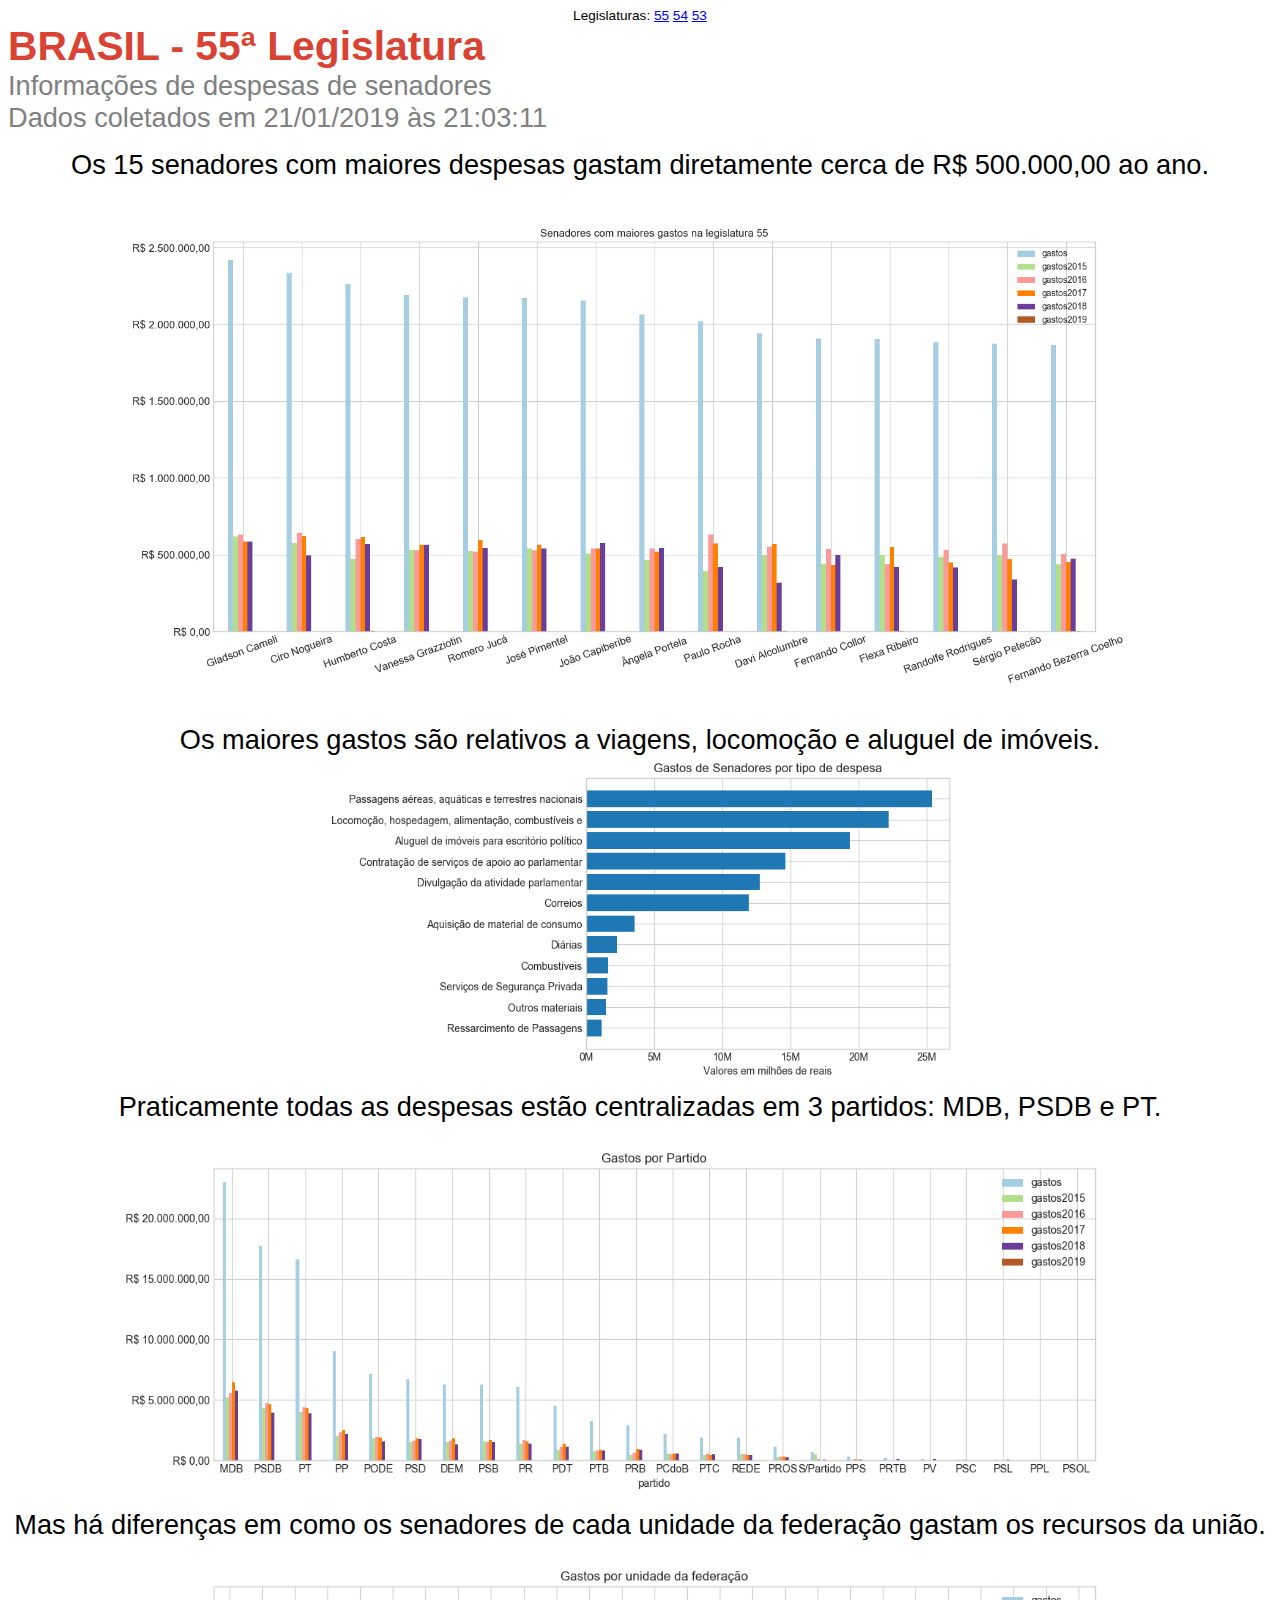
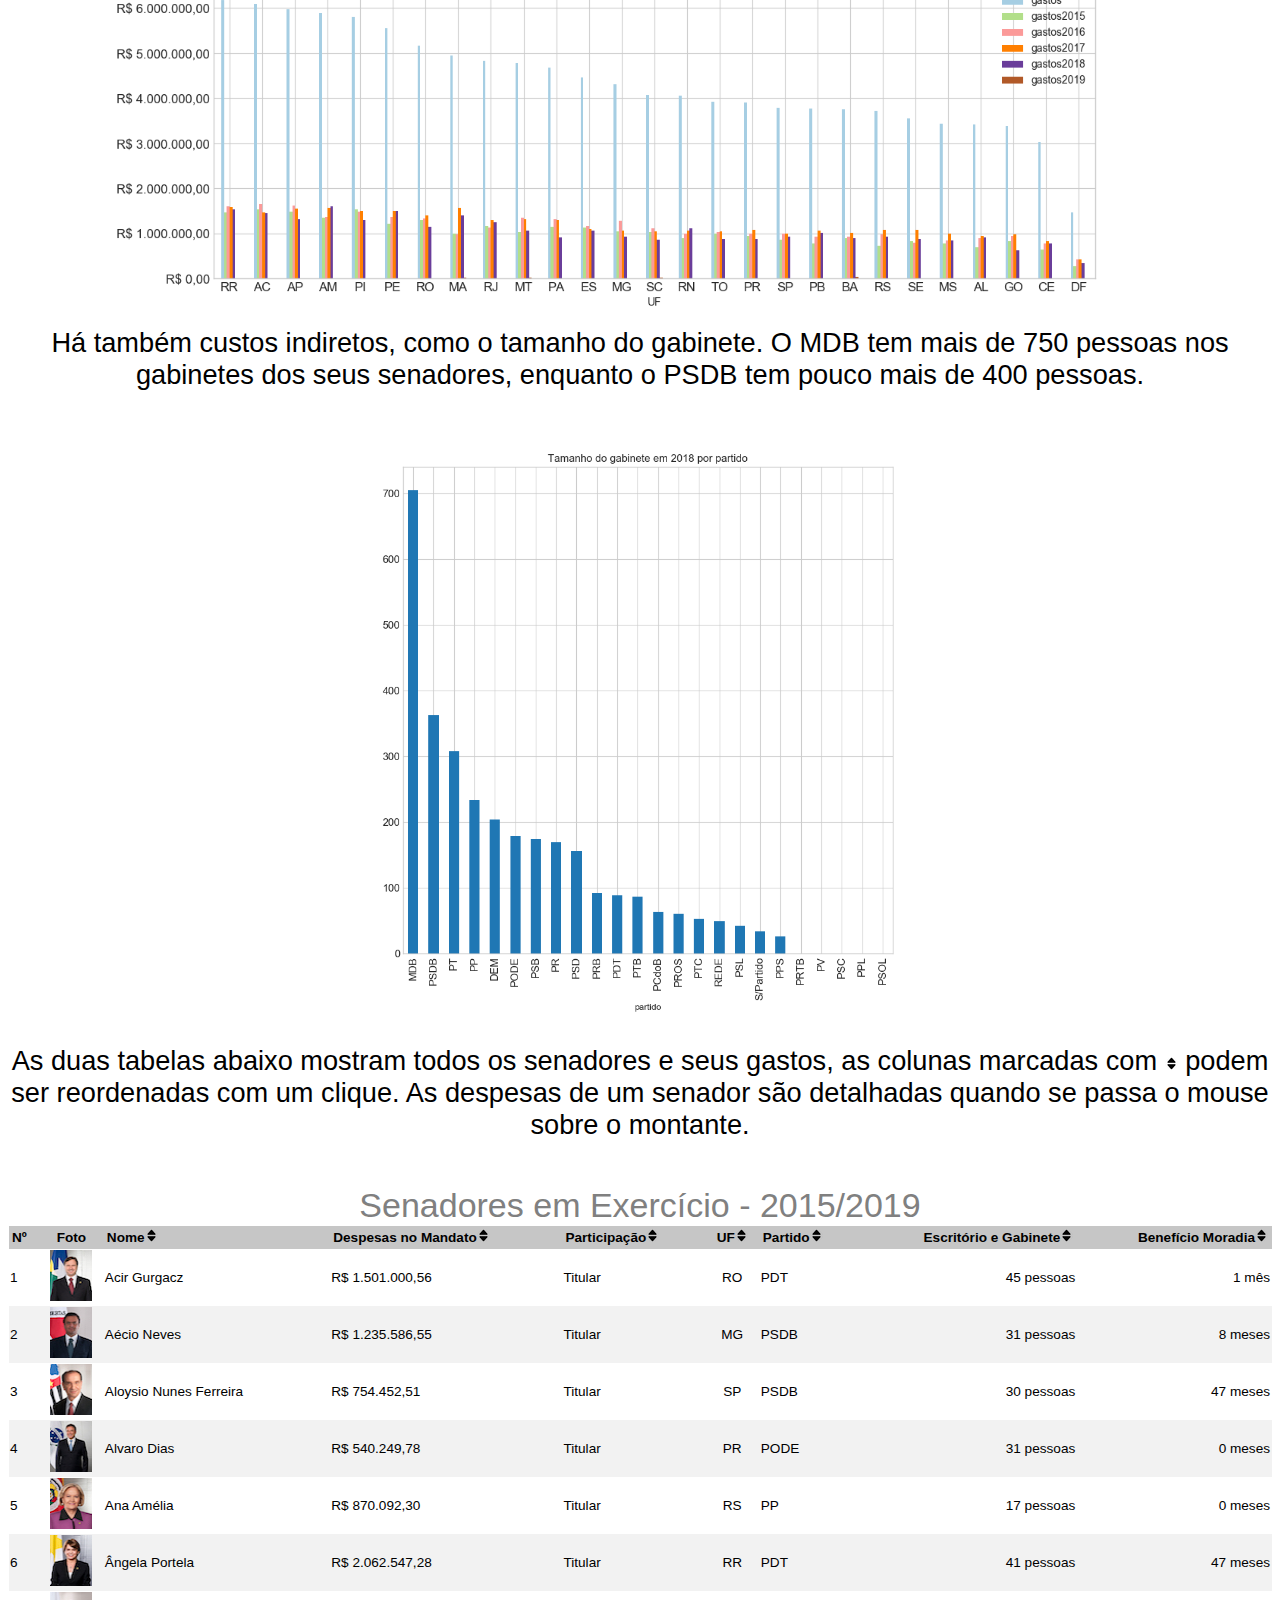
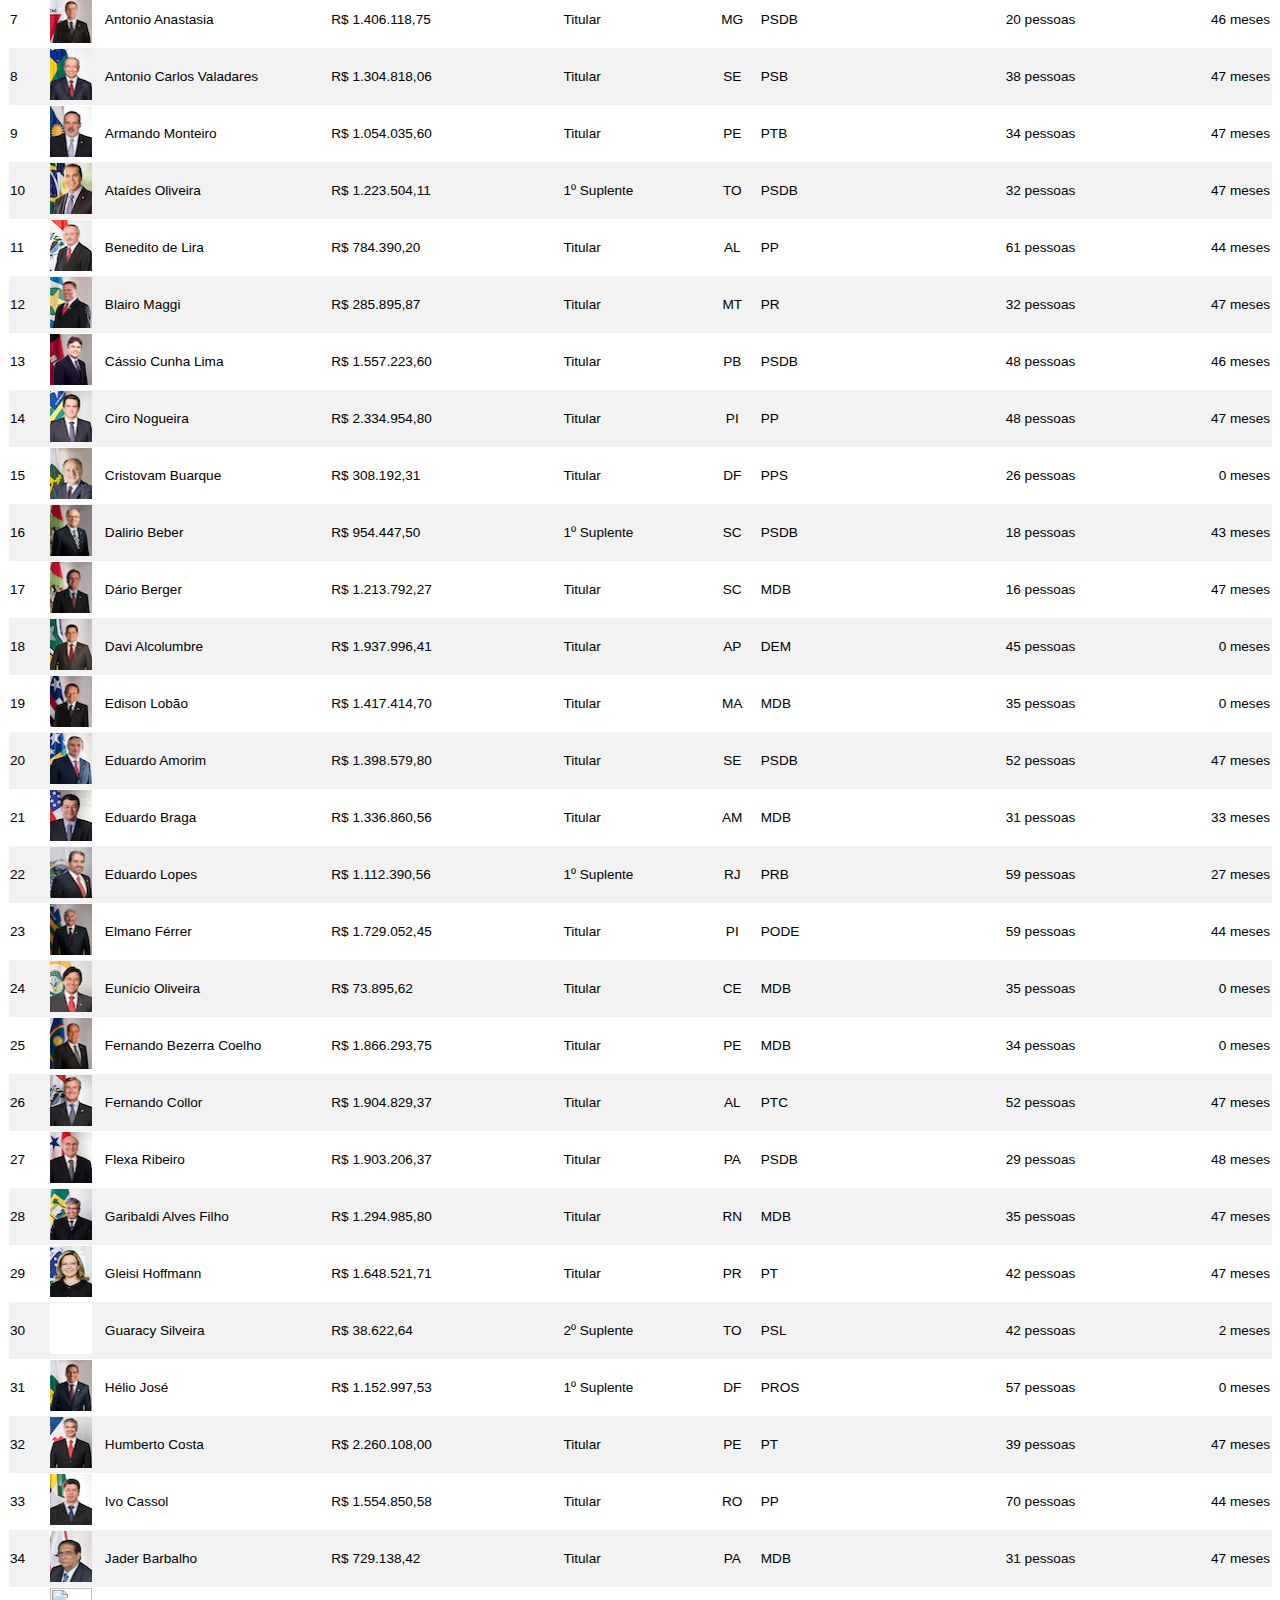
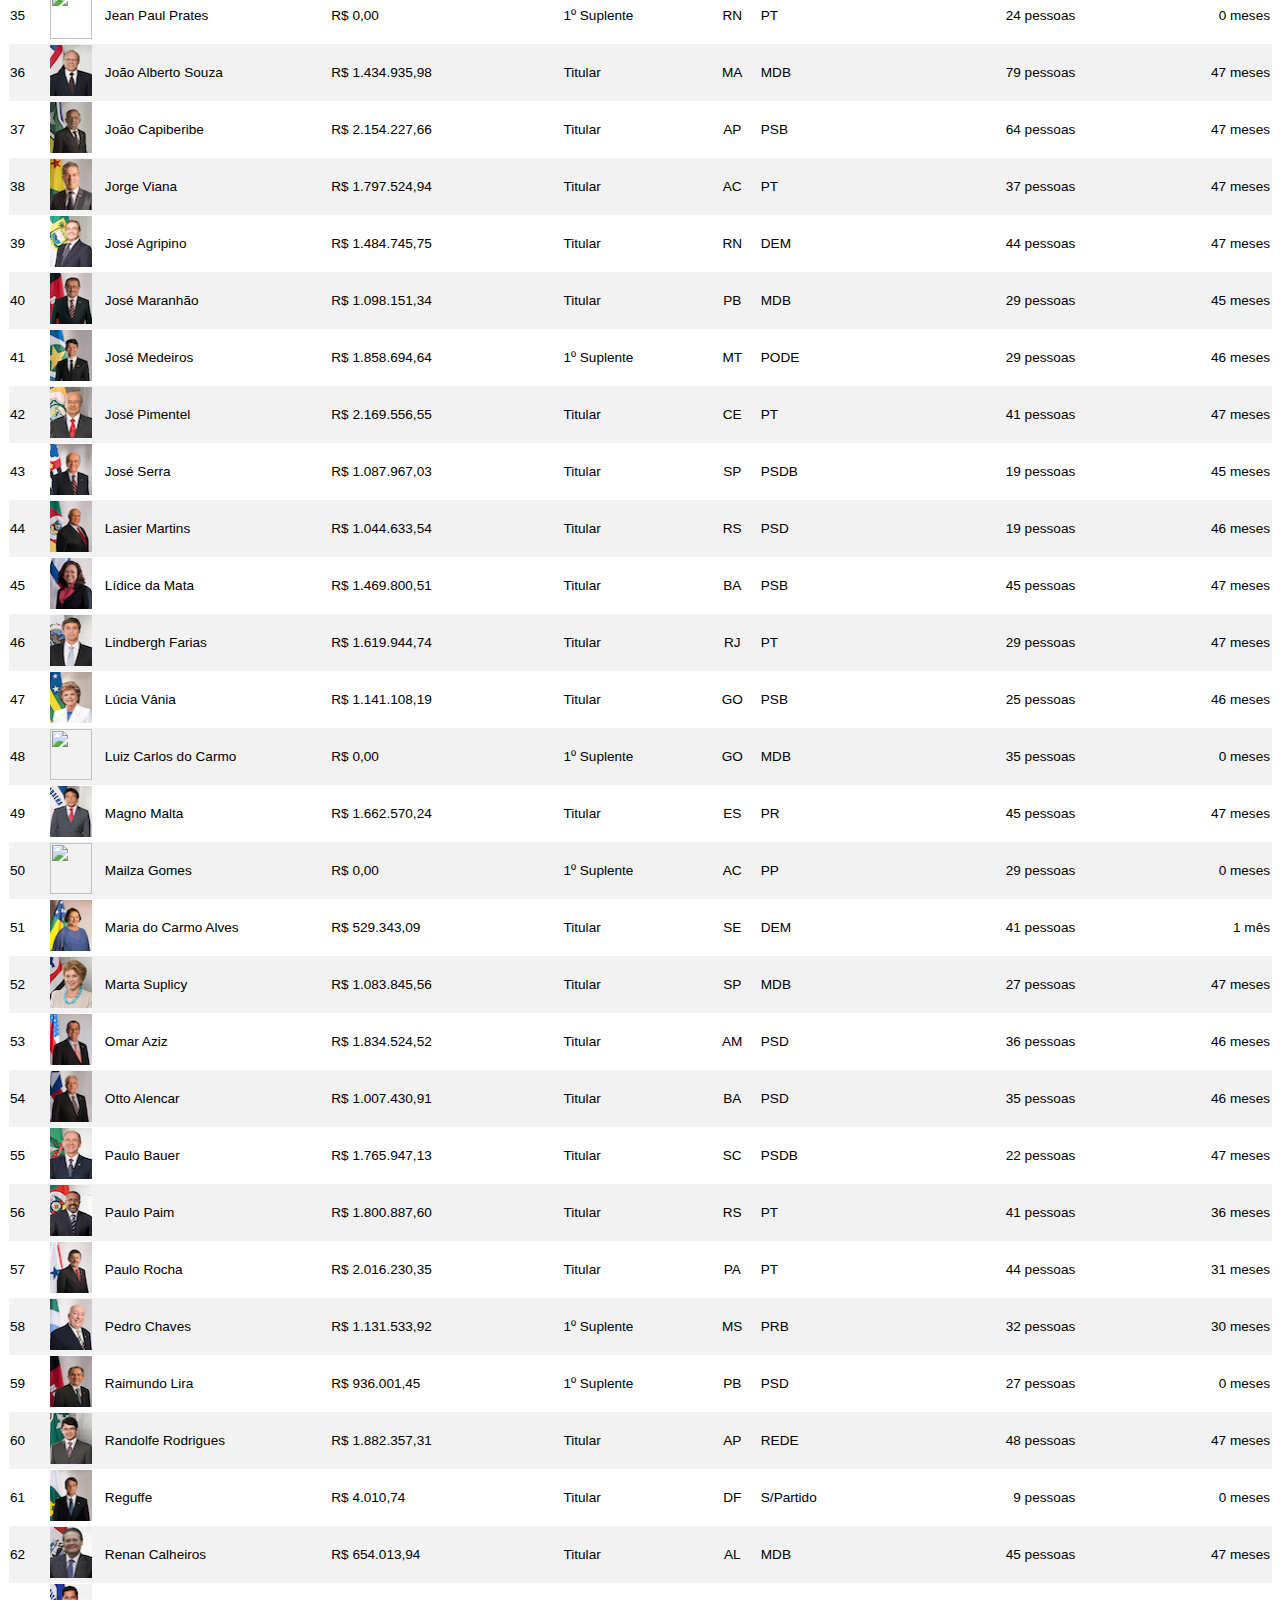
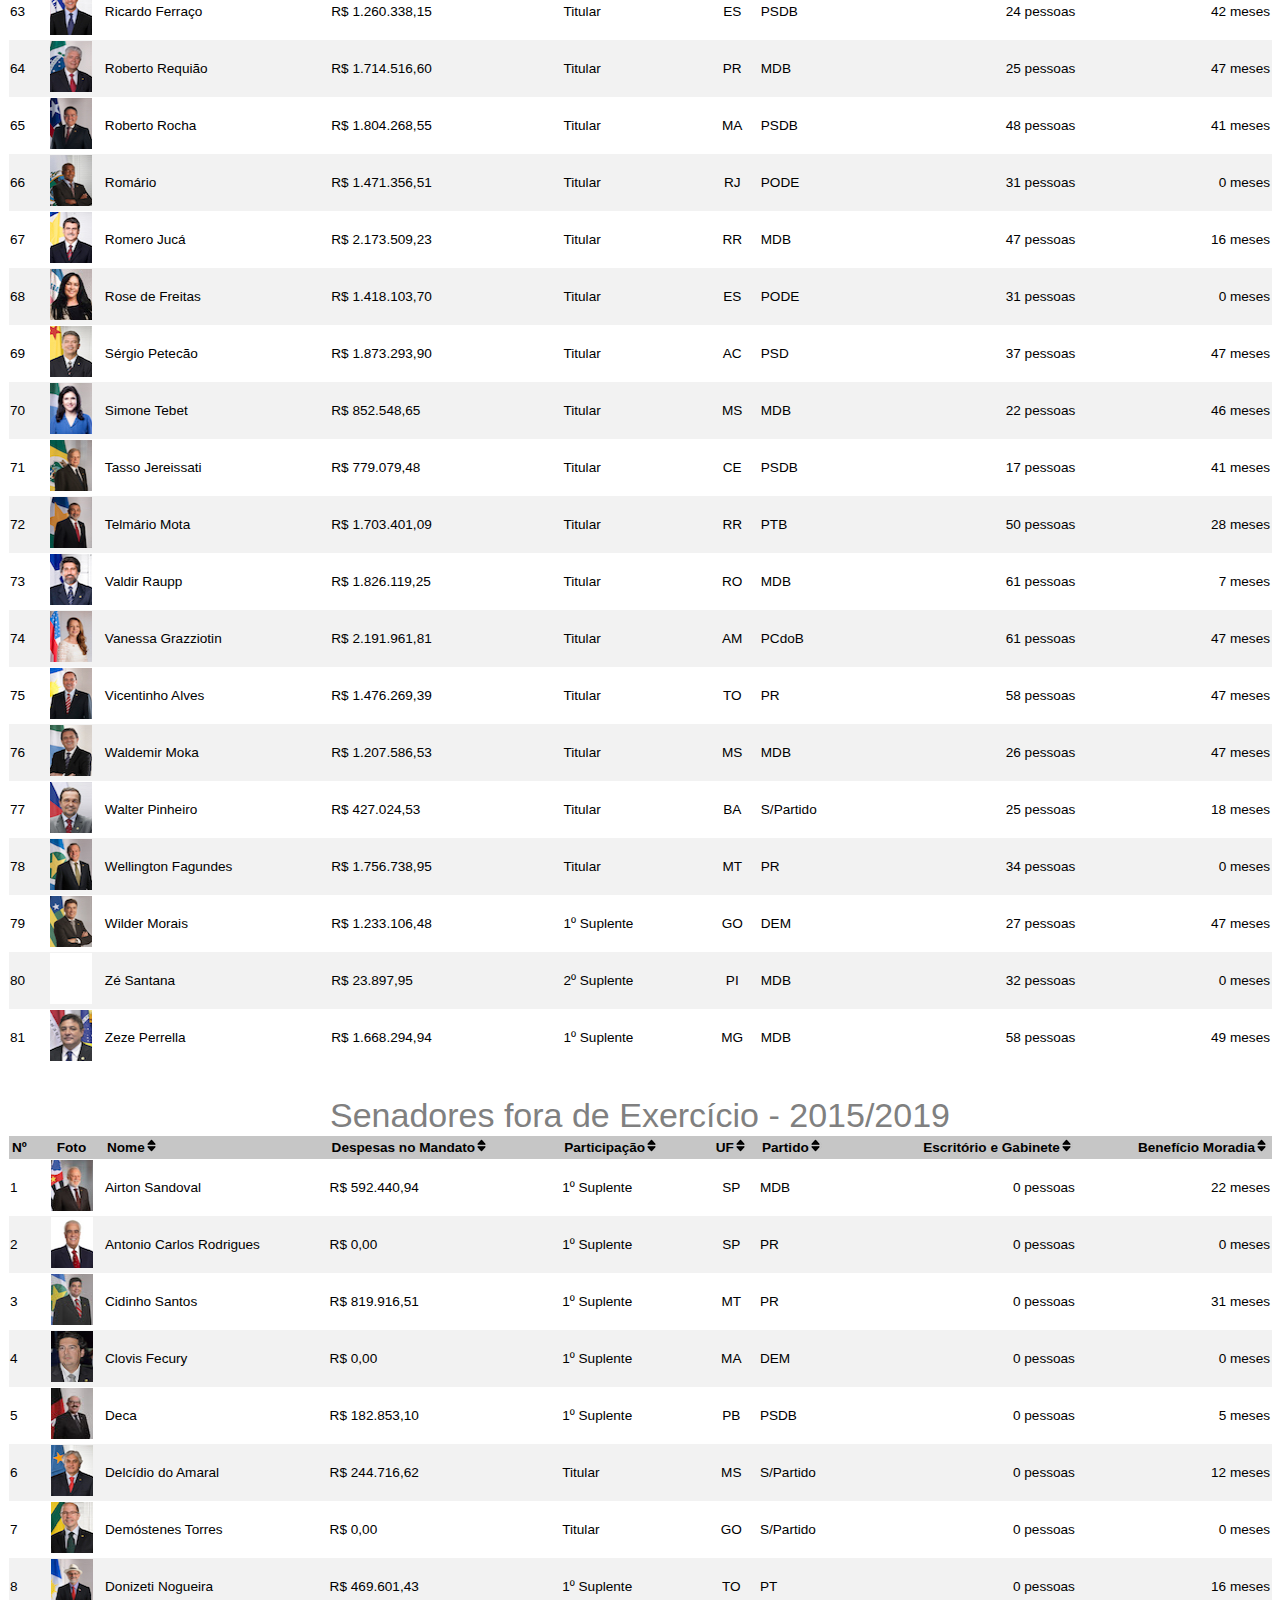
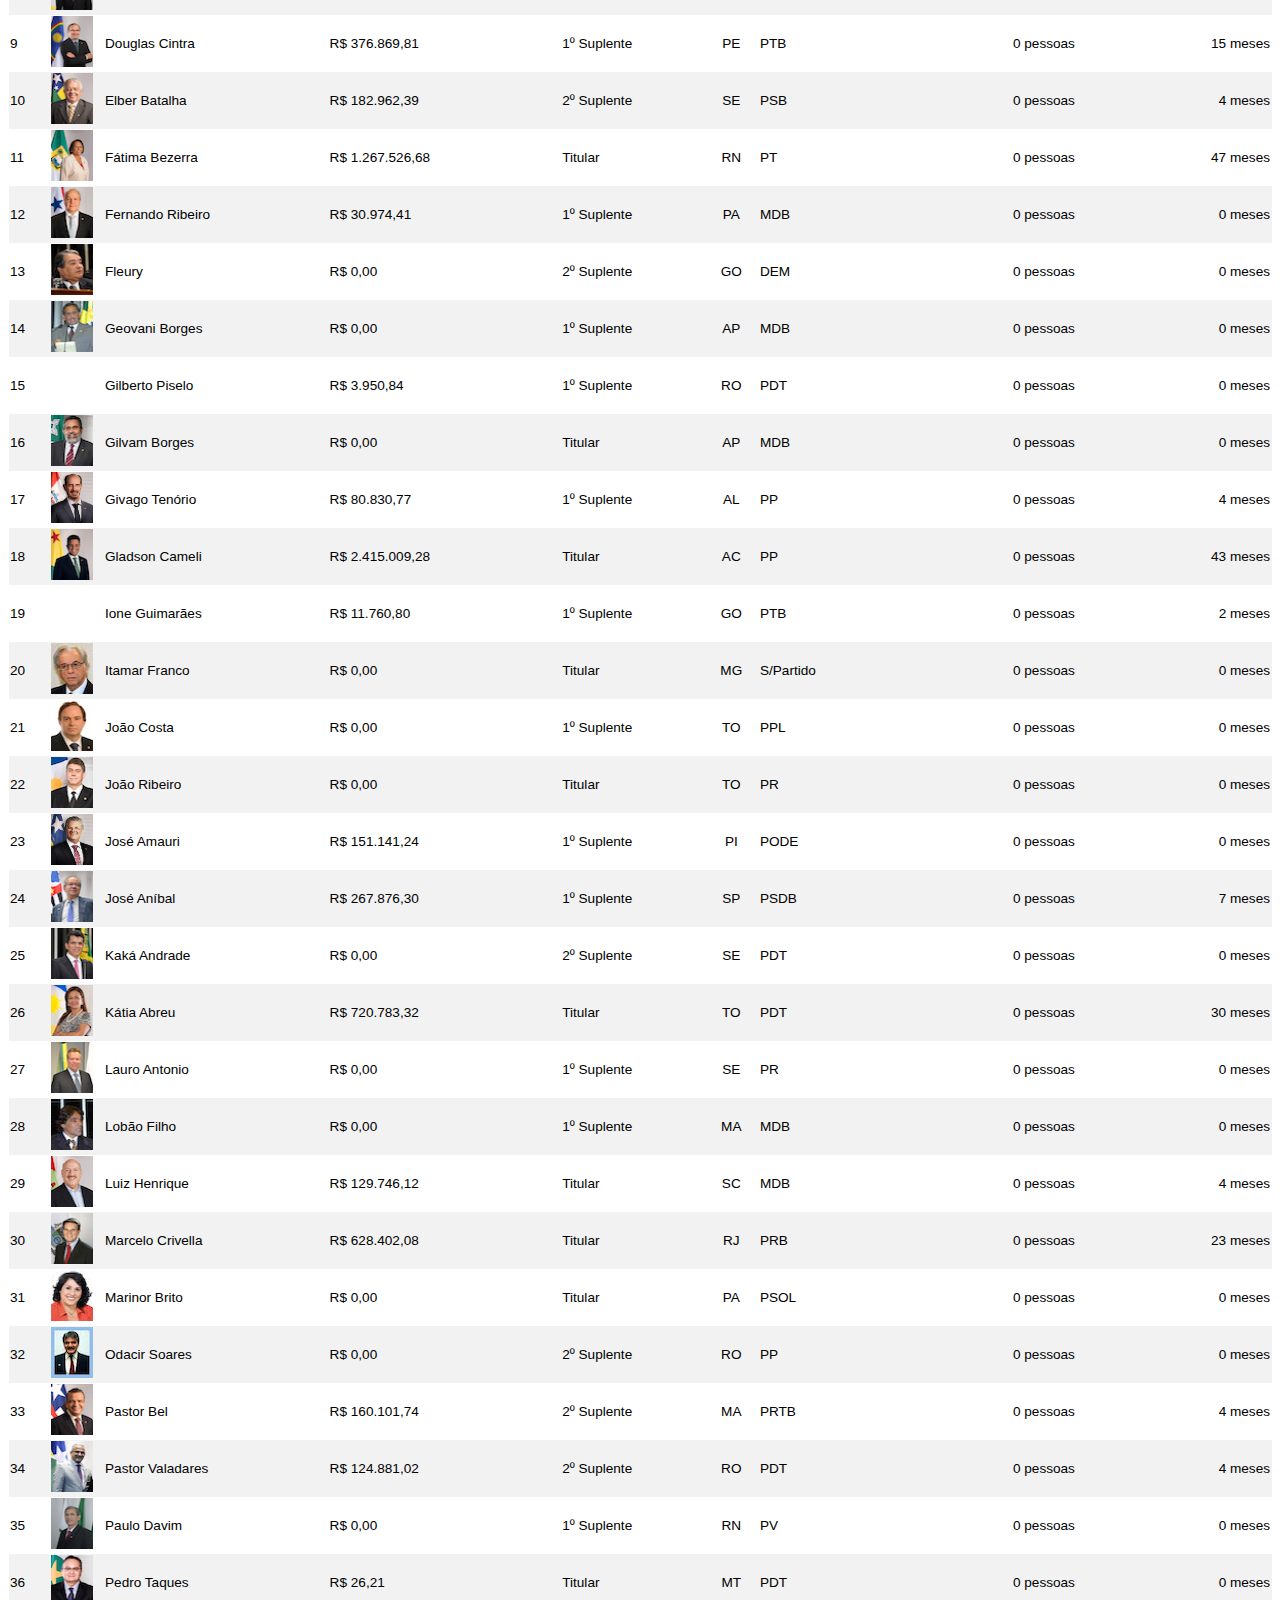
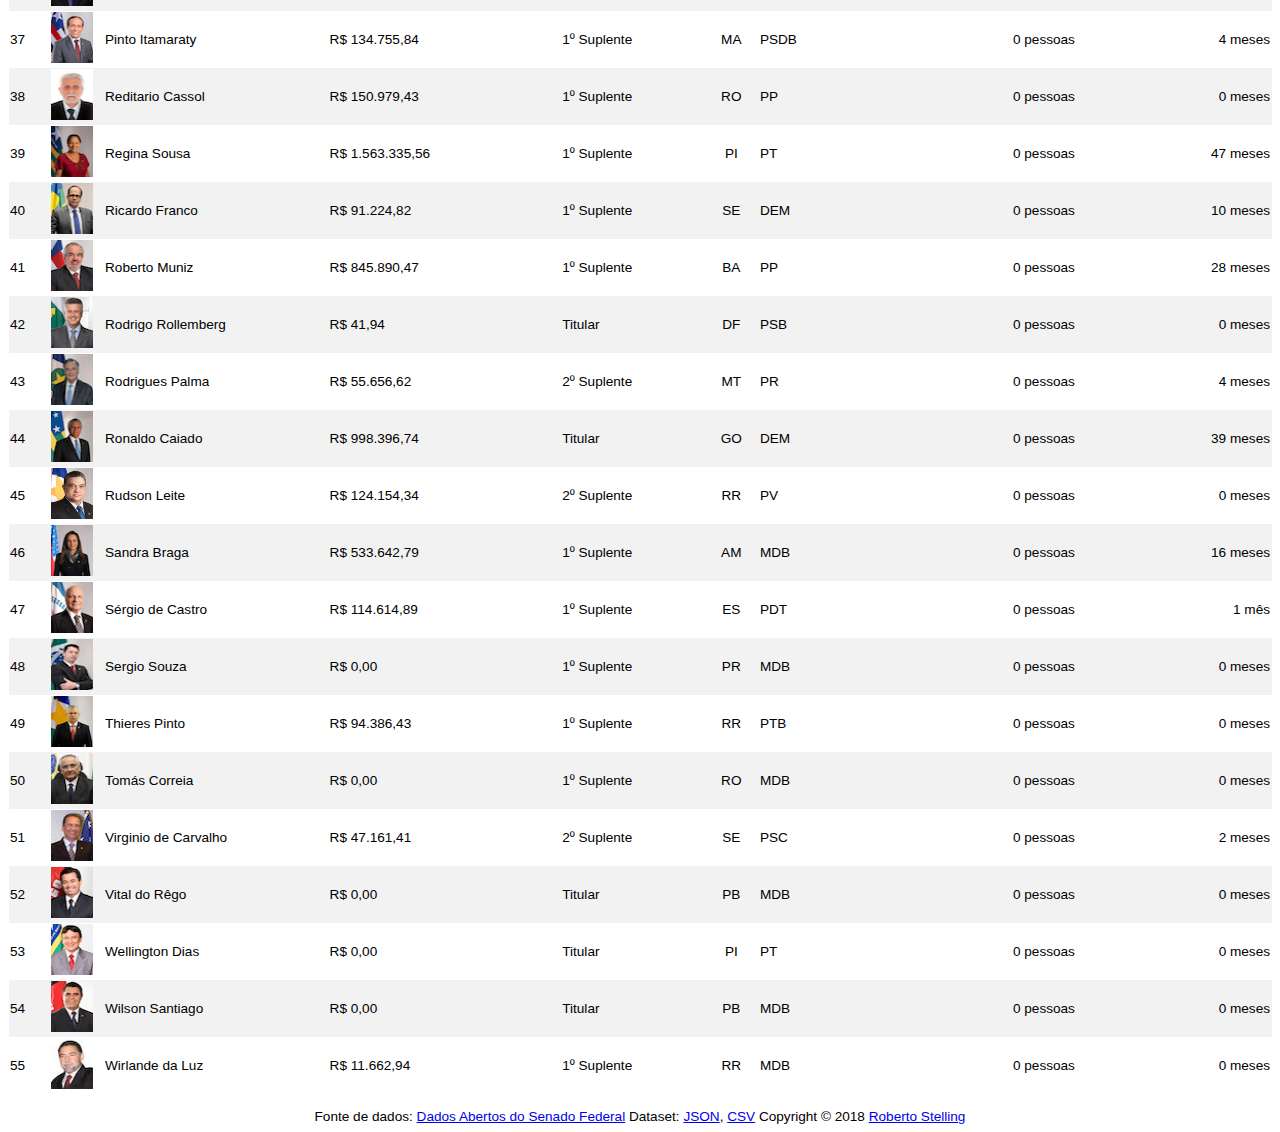
==== index.html @ 57f6df4c "Atualização de dados do Senado (55)- auto" ====
<!DOCTYPE html>
<html lang="pt-BR">
  <head>
    <meta http-equiv="Content-Type" content="text/html; charset=UTF-8">
    <meta name="viewport" content="width=device-width, initial-scale=1, shrink-to-fit=no">
    <link rel="stylesheet" type="text/css" href="./css/style.css">
    <title>Gastos de Senadores</title>
  </head>
  <body>
    <script src="https://d3js.org/d3-queue.v3.min.js"></script>
    <script src="https://d3js.org/d3-collection.v1.min.js"></script>
    <script src="https://d3js.org/d3-dispatch.v1.min.js"></script>
    <script src="https://d3js.org/d3-dsv.v1.min.js"></script>
    <script src="https://d3js.org/d3-request.v1.min.js"></script>
    <script src="https://d3js.org/d3-selection.v1.min.js"></script>
    <script src="https://d3js.org/d3-collection.v1.min.js"></script>
<!--LegislaturaLevantamento-->
    <script>
      legislaturaLevantamento = 55;
    </script>
    <script src="js/senado.js"></script>
    <div class="container">
<!--Cabecalho-->
      <center>
        <div class="row">Legislaturas: <a href=index.html>55</a> <a href=54_index.html>54</a> <a href=53_index.html>53</a></div>
      </center>
<!--TituloLegislatura-->
      <div class="row"><b class="SenadoTitle">BRASIL - 55ª Legislatura</b><br></div>
      <div class="row"><b class="SenadoSubTitle">Informações de despesas de senadores</b><br></div>
      <div class="row"><b class="SenadoSubTitle">Dados coletados em 
<!--Data-->       
21/01/2019 às 
<!--Hora-->
21:03:11      </b><br></div>
      <br>
      <div class="TextoImagem">
        <center>
        <text>Os 15 senadores com maiores despesas gastam diretamente cerca de R$ 500.000,00 ao ano.</text>
        <br>
<!--Imagem--maiores--90-->
<img src="imagens/55_maiores.png" width="90%"></img>
        </center>
      </div>
      <br>
      <br>
      <div class="TextoImagem">
        <center>
        <text>Os maiores gastos são relativos a viagens, locomoção e aluguel de imóveis.</text>
        <br>
<!--Imagem--gastosSenado--50-->
<img src="imagens/55_gastosSenado.png" width="50%"></img>
        </center>
      </div>
      <div class="TextoImagem">
        <center>
          <text>Praticamente todas as despesas estão centralizadas em 3 partidos: MDB, PSDB e PT.</text>
          <br>
<!--Imagem--gastoPartidos--90-->
<img src="imagens/55_gastoPartidos.png" width="90%"></img>
        </center>
      </div>
      <div class="TextoImagem">
        <center>
          <text>Mas há diferenças em como os senadores de cada unidade da federação gastam os recursos da união.</text>
          <br>
<!--Imagem--gastoEstados--90-->
<img src="imagens/55_gastoEstados.png" width="90%"></img>
        </center>
      </div>
      <div class="TextoImagem">
        <center>
          <text>Há também custos indiretos, como o tamanho do gabinete. O MDB tem mais de 750 pessoas nos gabinetes dos seus senadores, enquanto o PSDB tem pouco mais de 400 pessoas.</text>
        </center>
        <center>
<!--Imagem--gastoGabinetePartidos2018--50-->
<img src="imagens/55_gastoGabinetePartidos2018.png" width="50%"></img>
        </center>
      </div>
      <br>
      <center>
        <text class="TextoImagem">As duas tabelas abaixo mostram todos os senadores e seus gastos, as colunas marcadas com <img src="imagens/sort.png"> podem ser reordenadas com um clique. As despesas de um senador são detalhadas quando se passa o mouse sobre o montante.</text>
      </center>
      <br><br><br>
      <div class="tabelaSenado">
        <table id="leg1">
<!--CaptionExercicio-->
          <caption>Senadores em Exercício - 2015/2019</caption>
          <thead>
            <tr>
              <th align="left">Nº</th>
              <th align="middle">Foto</th>
              <th onclick="ordenaTabela('asc',  'leg1', 2, 'texto')" align="left">Nome<img src="imagens/sort.png"></th>
              <th onclick="ordenaTabela('desc', 'leg1', 3, 'reais')" align="left">Despesas no Mandato<img src="imagens/sort.png"></th>
              <th onclick="ordenaTabela('asc',  'leg1', 4, 'participacao')" align="left">Participação<img src="imagens/sort.png"></th>
              <th onclick="ordenaTabela('asc',  'leg1', 5, 'texto')" align="middle">UF<img src="imagens/sort.png"></th>
              <th onclick="ordenaTabela('asc',  'leg1', 6, 'texto')" align="left">Partido<img src="imagens/sort.png"></th>
              <th onclick="ordenaTabela('desc', 'leg1', 7, 'dados')" align="right">Escritório e Gabinete<img src="imagens/sort.png"></th>
              <th onclick="ordenaTabela('desc', 'leg1', 8, 'dados')" align="right">Benefício Moradia<img src="imagens/sort.png"></th>
            </tr>
          </thead>
          <tbody>
<!--Exercicio-->
            <tr>
              <td>1</td>
              <td align='middle'><a href='http://www6g.senado.leg.br/transparencia/sen/4981/?ano=2019' target='_blank'><img src='fotos/senador4981.jpg' height='51' width='42'><span class='fototip'>Crédito foto: Cléber Medeiros/Supres</span></a></td>
              <td align='left'>Acir Gurgacz</td>
              <td align='left' class='gastos' name='4981'>R$ 1.501.000,56</td>
              <td align='left'>Titular</td>
              <td align='middle'>RO</td>
              <td align='left'>PDT</td>
              <td align='right'>45 pessoas</td>
              <td align='right'>1 mês</td>
            </tr>
            <tr>
              <td>2</td>
              <td align='middle'><a href='http://www6g.senado.leg.br/transparencia/sen/391/?ano=2019' target='_blank'><img src='fotos/senador391.jpg' height='51' width='42'><span class='fototip'>Crédito foto: Senado Federal</span></a></td>
              <td align='left'>Aécio Neves</td>
              <td align='left' class='gastos' name='391'>R$ 1.235.586,55</td>
              <td align='left'>Titular</td>
              <td align='middle'>MG</td>
              <td align='left'>PSDB</td>
              <td align='right'>31 pessoas</td>
              <td align='right'>8 meses</td>
            </tr>
            <tr>
              <td>3</td>
              <td align='middle'><a href='http://www6g.senado.leg.br/transparencia/sen/846/?ano=2019' target='_blank'><img src='fotos/senador846.jpg' height='51' width='42'><span class='fototip'>Crédito foto: Senado Federal</span></a></td>
              <td align='left'>Aloysio Nunes Ferreira</td>
              <td align='left' class='gastos' name='846'>R$ 754.452,51</td>
              <td align='left'>Titular</td>
              <td align='middle'>SP</td>
              <td align='left'>PSDB</td>
              <td align='right'>30 pessoas</td>
              <td align='right'>47 meses</td>
            </tr>
            <tr>
              <td>4</td>
              <td align='middle'><a href='http://www6g.senado.leg.br/transparencia/sen/945/?ano=2019' target='_blank'><img src='fotos/senador945.jpg' height='51' width='42'><span class='fototip'>Crédito foto: Cléber Medeiros/Supres</span></a></td>
              <td align='left'>Alvaro Dias</td>
              <td align='left' class='gastos' name='945'>R$ 540.249,78</td>
              <td align='left'>Titular</td>
              <td align='middle'>PR</td>
              <td align='left'>PODE</td>
              <td align='right'>31 pessoas</td>
              <td align='right'>0 meses</td>
            </tr>
            <tr>
              <td>5</td>
              <td align='middle'><a href='http://www6g.senado.leg.br/transparencia/sen/4988/?ano=2019' target='_blank'><img src='fotos/senador4988.jpg' height='51' width='42'><span class='fototip'>Crédito foto: Beto Oliveira/Supres</span></a></td>
              <td align='left'>Ana Amélia</td>
              <td align='left' class='gastos' name='4988'>R$ 870.092,30</td>
              <td align='left'>Titular</td>
              <td align='middle'>RS</td>
              <td align='left'>PP</td>
              <td align='right'>17 pessoas</td>
              <td align='right'>0 meses</td>
            </tr>
            <tr>
              <td>6</td>
              <td align='middle'><a href='http://www6g.senado.leg.br/transparencia/sen/4697/?ano=2019' target='_blank'><img src='fotos/senador4697.jpg' height='51' width='42'><span class='fototip'>Crédito foto: Cléber Medeiros/Supres</span></a></td>
              <td align='left'>Ângela Portela</td>
              <td align='left' class='gastos' name='4697'>R$ 2.062.547,28</td>
              <td align='left'>Titular</td>
              <td align='middle'>RR</td>
              <td align='left'>PDT</td>
              <td align='right'>41 pessoas</td>
              <td align='right'>47 meses</td>
            </tr>
            <tr>
              <td>7</td>
              <td align='middle'><a href='http://www6g.senado.leg.br/transparencia/sen/5529/?ano=2019' target='_blank'><img src='fotos/senador5529.jpg' height='51' width='42'><span class='fototip'>Crédito foto: Senado Federal</span></a></td>
              <td align='left'>Antonio Anastasia</td>
              <td align='left' class='gastos' name='5529'>R$ 1.406.118,75</td>
              <td align='left'>Titular</td>
              <td align='middle'>MG</td>
              <td align='left'>PSDB</td>
              <td align='right'>20 pessoas</td>
              <td align='right'>46 meses</td>
            </tr>
            <tr>
              <td>8</td>
              <td align='middle'><a href='http://www6g.senado.leg.br/transparencia/sen/3/?ano=2019' target='_blank'><img src='fotos/senador3.jpg' height='51' width='42'><span class='fototip'>Crédito foto: Cléber Medeiros/Supres</span></a></td>
              <td align='left'>Antonio Carlos Valadares</td>
              <td align='left' class='gastos' name='3'>R$ 1.304.818,06</td>
              <td align='left'>Titular</td>
              <td align='middle'>SE</td>
              <td align='left'>PSB</td>
              <td align='right'>38 pessoas</td>
              <td align='right'>47 meses</td>
            </tr>
            <tr>
              <td>9</td>
              <td align='middle'><a href='http://www6g.senado.leg.br/transparencia/sen/715/?ano=2019' target='_blank'><img src='fotos/senador715.jpg' height='51' width='42'><span class='fototip'>Crédito foto: Cléber Medeiros/Supres</span></a></td>
              <td align='left'>Armando Monteiro</td>
              <td align='left' class='gastos' name='715'>R$ 1.054.035,60</td>
              <td align='left'>Titular</td>
              <td align='middle'>PE</td>
              <td align='left'>PTB</td>
              <td align='right'>34 pessoas</td>
              <td align='right'>47 meses</td>
            </tr>
            <tr>
              <td>10</td>
              <td align='middle'><a href='http://www6g.senado.leg.br/transparencia/sen/5164/?ano=2019' target='_blank'><img src='fotos/senador5164.jpg' height='51' width='42'><span class='fototip'>Crédito foto: Senado Federal</span></a></td>
              <td align='left'>Ataídes Oliveira</td>
              <td align='left' class='gastos' name='5164'>R$ 1.223.504,11</td>
              <td align='left'>1º Suplente</td>
              <td align='middle'>TO</td>
              <td align='left'>PSDB</td>
              <td align='right'>32 pessoas</td>
              <td align='right'>47 meses</td>
            </tr>
            <tr>
              <td>11</td>
              <td align='middle'><a href='http://www6g.senado.leg.br/transparencia/sen/3823/?ano=2019' target='_blank'><img src='fotos/senador3823.jpg' height='51' width='42'><span class='fototip'>Crédito foto: Cléber Medeiros/Supres</span></a></td>
              <td align='left'>Benedito de Lira</td>
              <td align='left' class='gastos' name='3823'>R$ 784.390,20</td>
              <td align='left'>Titular</td>
              <td align='middle'>AL</td>
              <td align='left'>PP</td>
              <td align='right'>61 pessoas</td>
              <td align='right'>44 meses</td>
            </tr>
            <tr>
              <td>12</td>
              <td align='middle'><a href='http://www6g.senado.leg.br/transparencia/sen/111/?ano=2019' target='_blank'><img src='fotos/senador111.jpg' height='51' width='42'><span class='fototip'>Crédito foto: Senado Federal</span></a></td>
              <td align='left'>Blairo Maggi</td>
              <td align='left' class='gastos' name='111'>R$ 285.895,87</td>
              <td align='left'>Titular</td>
              <td align='middle'>MT</td>
              <td align='left'>PR</td>
              <td align='right'>32 pessoas</td>
              <td align='right'>47 meses</td>
            </tr>
            <tr>
              <td>13</td>
              <td align='middle'><a href='http://www6g.senado.leg.br/transparencia/sen/5197/?ano=2019' target='_blank'><img src='fotos/senador5197.jpg' height='51' width='42'><span class='fototip'>Crédito foto: Beto Oliveira/Supres</span></a></td>
              <td align='left'>Cássio Cunha Lima</td>
              <td align='left' class='gastos' name='5197'>R$ 1.557.223,60</td>
              <td align='left'>Titular</td>
              <td align='middle'>PB</td>
              <td align='left'>PSDB</td>
              <td align='right'>48 pessoas</td>
              <td align='right'>46 meses</td>
            </tr>
            <tr>
              <td>14</td>
              <td align='middle'><a href='http://www6g.senado.leg.br/transparencia/sen/739/?ano=2019' target='_blank'><img src='fotos/senador739.jpg' height='51' width='42'><span class='fototip'>Crédito foto: Cléber Medeiros/Supres</span></a></td>
              <td align='left'>Ciro Nogueira</td>
              <td align='left' class='gastos' name='739'>R$ 2.334.954,80</td>
              <td align='left'>Titular</td>
              <td align='middle'>PI</td>
              <td align='left'>PP</td>
              <td align='right'>48 pessoas</td>
              <td align='right'>47 meses</td>
            </tr>
            <tr>
              <td>15</td>
              <td align='middle'><a href='http://www6g.senado.leg.br/transparencia/sen/3398/?ano=2019' target='_blank'><img src='fotos/senador3398.jpg' height='51' width='42'><span class='fototip'>Crédito foto: Senado Federal</span></a></td>
              <td align='left'>Cristovam Buarque</td>
              <td align='left' class='gastos' name='3398'>R$ 308.192,31</td>
              <td align='left'>Titular</td>
              <td align='middle'>DF</td>
              <td align='left'>PPS</td>
              <td align='right'>26 pessoas</td>
              <td align='right'>0 meses</td>
            </tr>
            <tr>
              <td>16</td>
              <td align='middle'><a href='http://www6g.senado.leg.br/transparencia/sen/5132/?ano=2019' target='_blank'><img src='fotos/senador5132.jpg' height='51' width='42'><span class='fototip'>Crédito foto: Senado Federal</span></a></td>
              <td align='left'>Dalirio Beber</td>
              <td align='left' class='gastos' name='5132'>R$ 954.447,50</td>
              <td align='left'>1º Suplente</td>
              <td align='middle'>SC</td>
              <td align='left'>PSDB</td>
              <td align='right'>18 pessoas</td>
              <td align='right'>43 meses</td>
            </tr>
            <tr>
              <td>17</td>
              <td align='middle'><a href='http://www6g.senado.leg.br/transparencia/sen/5537/?ano=2019' target='_blank'><img src='fotos/senador5537.jpg' height='51' width='42'><span class='fototip'>Crédito foto: Senado Federal</span></a></td>
              <td align='left'>Dário Berger</td>
              <td align='left' class='gastos' name='5537'>R$ 1.213.792,27</td>
              <td align='left'>Titular</td>
              <td align='middle'>SC</td>
              <td align='left'>MDB</td>
              <td align='right'>16 pessoas</td>
              <td align='right'>47 meses</td>
            </tr>
            <tr>
              <td>18</td>
              <td align='middle'><a href='http://www6g.senado.leg.br/transparencia/sen/3830/?ano=2019' target='_blank'><img src='fotos/senador3830.jpg' height='51' width='42'><span class='fototip'>Crédito foto: Senado Federal</span></a></td>
              <td align='left'>Davi Alcolumbre</td>
              <td align='left' class='gastos' name='3830'>R$ 1.937.996,41</td>
              <td align='left'>Titular</td>
              <td align='middle'>AP</td>
              <td align='left'>DEM</td>
              <td align='right'>45 pessoas</td>
              <td align='right'>0 meses</td>
            </tr>
            <tr>
              <td>19</td>
              <td align='middle'><a href='http://www6g.senado.leg.br/transparencia/sen/16/?ano=2019' target='_blank'><img src='fotos/senador16.jpg' height='51' width='42'><span class='fototip'>Crédito foto: Senado Federal</span></a></td>
              <td align='left'>Edison Lobão</td>
              <td align='left' class='gastos' name='16'>R$ 1.417.414,70</td>
              <td align='left'>Titular</td>
              <td align='middle'>MA</td>
              <td align='left'>MDB</td>
              <td align='right'>35 pessoas</td>
              <td align='right'>0 meses</td>
            </tr>
            <tr>
              <td>20</td>
              <td align='middle'><a href='http://www6g.senado.leg.br/transparencia/sen/4721/?ano=2019' target='_blank'><img src='fotos/senador4721.jpg' height='51' width='42'><span class='fototip'>Crédito foto: Senado Federal</span></a></td>
              <td align='left'>Eduardo Amorim</td>
              <td align='left' class='gastos' name='4721'>R$ 1.398.579,80</td>
              <td align='left'>Titular</td>
              <td align='middle'>SE</td>
              <td align='left'>PSDB</td>
              <td align='right'>52 pessoas</td>
              <td align='right'>47 meses</td>
            </tr>
            <tr>
              <td>21</td>
              <td align='middle'><a href='http://www6g.senado.leg.br/transparencia/sen/4994/?ano=2019' target='_blank'><img src='fotos/senador4994.jpg' height='51' width='42'><span class='fototip'>Crédito foto: Beto Oliveira/Supres</span></a></td>
              <td align='left'>Eduardo Braga</td>
              <td align='left' class='gastos' name='4994'>R$ 1.336.860,56</td>
              <td align='left'>Titular</td>
              <td align='middle'>AM</td>
              <td align='left'>MDB</td>
              <td align='right'>31 pessoas</td>
              <td align='right'>33 meses</td>
            </tr>
            <tr>
              <td>22</td>
              <td align='middle'><a href='http://www6g.senado.leg.br/transparencia/sen/4767/?ano=2019' target='_blank'><img src='fotos/senador4767.jpg' height='51' width='42'><span class='fototip'>Crédito foto: Jefferson Rudy/Agência Senado</span></a></td>
              <td align='left'>Eduardo Lopes</td>
              <td align='left' class='gastos' name='4767'>R$ 1.112.390,56</td>
              <td align='left'>1º Suplente</td>
              <td align='middle'>RJ</td>
              <td align='left'>PRB</td>
              <td align='right'>59 pessoas</td>
              <td align='right'>27 meses</td>
            </tr>
            <tr>
              <td>23</td>
              <td align='middle'><a href='http://www6g.senado.leg.br/transparencia/sen/5531/?ano=2019' target='_blank'><img src='fotos/senador5531.jpg' height='51' width='42'><span class='fototip'>Crédito foto: Senado Federal</span></a></td>
              <td align='left'>Elmano Férrer</td>
              <td align='left' class='gastos' name='5531'>R$ 1.729.052,45</td>
              <td align='left'>Titular</td>
              <td align='middle'>PI</td>
              <td align='left'>PODE</td>
              <td align='right'>59 pessoas</td>
              <td align='right'>44 meses</td>
            </tr>
            <tr>
              <td>24</td>
              <td align='middle'><a href='http://www6g.senado.leg.br/transparencia/sen/612/?ano=2019' target='_blank'><img src='fotos/senador612.jpg' height='51' width='42'><span class='fototip'>Crédito foto: Cléber Medeiros/Supres</span></a></td>
              <td align='left'>Eunício Oliveira</td>
              <td align='left' class='gastos' name='612'>R$ 73.895,62</td>
              <td align='left'>Titular</td>
              <td align='middle'>CE</td>
              <td align='left'>MDB</td>
              <td align='right'>35 pessoas</td>
              <td align='right'>0 meses</td>
            </tr>
            <tr>
              <td>25</td>
              <td align='middle'><a href='http://www6g.senado.leg.br/transparencia/sen/5540/?ano=2019' target='_blank'><img src='fotos/senador5540.jpg' height='51' width='42'><span class='fototip'>Crédito foto: Senado Federal</span></a></td>
              <td align='left'>Fernando Bezerra Coelho</td>
              <td align='left' class='gastos' name='5540'>R$ 1.866.293,75</td>
              <td align='left'>Titular</td>
              <td align='middle'>PE</td>
              <td align='left'>MDB</td>
              <td align='right'>34 pessoas</td>
              <td align='right'>0 meses</td>
            </tr>
            <tr>
              <td>26</td>
              <td align='middle'><a href='http://www6g.senado.leg.br/transparencia/sen/4525/?ano=2019' target='_blank'><img src='fotos/senador4525.jpg' height='51' width='42'><span class='fototip'>Crédito foto: Senado Federal</span></a></td>
              <td align='left'>Fernando Collor</td>
              <td align='left' class='gastos' name='4525'>R$ 1.904.829,37</td>
              <td align='left'>Titular</td>
              <td align='middle'>AL</td>
              <td align='left'>PTC</td>
              <td align='right'>52 pessoas</td>
              <td align='right'>47 meses</td>
            </tr>
            <tr>
              <td>27</td>
              <td align='middle'><a href='http://www6g.senado.leg.br/transparencia/sen/3634/?ano=2019' target='_blank'><img src='fotos/senador3634.jpg' height='51' width='42'><span class='fototip'>Crédito foto: Beto Oliveira/Supres</span></a></td>
              <td align='left'>Flexa Ribeiro</td>
              <td align='left' class='gastos' name='3634'>R$ 1.903.206,37</td>
              <td align='left'>Titular</td>
              <td align='middle'>PA</td>
              <td align='left'>PSDB</td>
              <td align='right'>29 pessoas</td>
              <td align='right'>48 meses</td>
            </tr>
            <tr>
              <td>28</td>
              <td align='middle'><a href='http://www6g.senado.leg.br/transparencia/sen/87/?ano=2019' target='_blank'><img src='fotos/senador87.jpg' height='51' width='42'><span class='fototip'>Crédito foto: Cléber Medeiros/Supres</span></a></td>
              <td align='left'>Garibaldi Alves Filho</td>
              <td align='left' class='gastos' name='87'>R$ 1.294.985,80</td>
              <td align='left'>Titular</td>
              <td align='middle'>RN</td>
              <td align='left'>MDB</td>
              <td align='right'>35 pessoas</td>
              <td align='right'>47 meses</td>
            </tr>
            <tr>
              <td>29</td>
              <td align='middle'><a href='http://www6g.senado.leg.br/transparencia/sen/5006/?ano=2019' target='_blank'><img src='fotos/senador5006.jpg' height='51' width='42'><span class='fototip'>Crédito foto: Senado Federal</span></a></td>
              <td align='left'>Gleisi Hoffmann</td>
              <td align='left' class='gastos' name='5006'>R$ 1.648.521,71</td>
              <td align='left'>Titular</td>
              <td align='middle'>PR</td>
              <td align='left'>PT</td>
              <td align='right'>42 pessoas</td>
              <td align='right'>47 meses</td>
            </tr>
            <tr>
              <td>30</td>
              <td align='middle'><a href='http://www6g.senado.leg.br/transparencia/sen/5639/?ano=2019' target='_blank'><img src='fotos/senador5639.jpg' height='51' width='42'><span class='fototip'>Crédito foto: Nenhum</span></a></td>
              <td align='left'>Guaracy Silveira</td>
              <td align='left' class='gastos' name='5639'>R$ 38.622,64</td>
              <td align='left'>2º Suplente</td>
              <td align='middle'>TO</td>
              <td align='left'>PSL</td>
              <td align='right'>42 pessoas</td>
              <td align='right'>2 meses</td>
            </tr>
            <tr>
              <td>31</td>
              <td align='middle'><a href='http://www6g.senado.leg.br/transparencia/sen/5100/?ano=2019' target='_blank'><img src='fotos/senador5100.jpg' height='51' width='42'><span class='fototip'>Crédito foto: Senado Federal</span></a></td>
              <td align='left'>Hélio José</td>
              <td align='left' class='gastos' name='5100'>R$ 1.152.997,53</td>
              <td align='left'>1º Suplente</td>
              <td align='middle'>DF</td>
              <td align='left'>PROS</td>
              <td align='right'>57 pessoas</td>
              <td align='right'>0 meses</td>
            </tr>
            <tr>
              <td>32</td>
              <td align='middle'><a href='http://www6g.senado.leg.br/transparencia/sen/5008/?ano=2019' target='_blank'><img src='fotos/senador5008.jpg' height='51' width='42'><span class='fototip'>Crédito foto: Cléber Medeiros/Supres</span></a></td>
              <td align='left'>Humberto Costa</td>
              <td align='left' class='gastos' name='5008'>R$ 2.260.108,00</td>
              <td align='left'>Titular</td>
              <td align='middle'>PE</td>
              <td align='left'>PT</td>
              <td align='right'>39 pessoas</td>
              <td align='right'>47 meses</td>
            </tr>
            <tr>
              <td>33</td>
              <td align='middle'><a href='http://www6g.senado.leg.br/transparencia/sen/5004/?ano=2019' target='_blank'><img src='fotos/senador5004.jpg' height='51' width='42'><span class='fototip'>Crédito foto: Cléber Medeiros/Supres</span></a></td>
              <td align='left'>Ivo Cassol</td>
              <td align='left' class='gastos' name='5004'>R$ 1.554.850,58</td>
              <td align='left'>Titular</td>
              <td align='middle'>RO</td>
              <td align='left'>PP</td>
              <td align='right'>70 pessoas</td>
              <td align='right'>44 meses</td>
            </tr>
            <tr>
              <td>34</td>
              <td align='middle'><a href='http://www6g.senado.leg.br/transparencia/sen/35/?ano=2019' target='_blank'><img src='fotos/senador35.jpg' height='51' width='42'><span class='fototip'>Crédito foto: Senado Federal</span></a></td>
              <td align='left'>Jader Barbalho</td>
              <td align='left' class='gastos' name='35'>R$ 729.138,42</td>
              <td align='left'>Titular</td>
              <td align='middle'>PA</td>
              <td align='left'>MDB</td>
              <td align='right'>31 pessoas</td>
              <td align='right'>47 meses</td>
            </tr>
            <tr>
              <td>35</td>
              <td align='middle'><a href='http://www6g.senado.leg.br/transparencia/sen/5627/?ano=2019' target='_blank'><img src='fotos/senador5627.jpg' height='51' width='42'><span class='fototip'>Crédito foto: Nenhum</span></a></td>
              <td align='left'>Jean Paul Prates</td>
              <td align='left' class='gastos' name='5627'>R$ 0,00</td>
              <td align='left'>1º Suplente</td>
              <td align='middle'>RN</td>
              <td align='left'>PT</td>
              <td align='right'>24 pessoas</td>
              <td align='right'>0 meses</td>
            </tr>
            <tr>
              <td>36</td>
              <td align='middle'><a href='http://www6g.senado.leg.br/transparencia/sen/950/?ano=2019' target='_blank'><img src='fotos/senador950.jpg' height='51' width='42'><span class='fototip'>Crédito foto: Senado Federal</span></a></td>
              <td align='left'>João Alberto Souza</td>
              <td align='left' class='gastos' name='950'>R$ 1.434.935,98</td>
              <td align='left'>Titular</td>
              <td align='middle'>MA</td>
              <td align='left'>MDB</td>
              <td align='right'>79 pessoas</td>
              <td align='right'>47 meses</td>
            </tr>
            <tr>
              <td>37</td>
              <td align='middle'><a href='http://www6g.senado.leg.br/transparencia/sen/3394/?ano=2019' target='_blank'><img src='fotos/senador3394.jpg' height='51' width='42'><span class='fototip'>Crédito foto: Rodrigo Viana/Supres</span></a></td>
              <td align='left'>João Capiberibe</td>
              <td align='left' class='gastos' name='3394'>R$ 2.154.227,66</td>
              <td align='left'>Titular</td>
              <td align='middle'>AP</td>
              <td align='left'>PSB</td>
              <td align='right'>64 pessoas</td>
              <td align='right'>47 meses</td>
            </tr>
            <tr>
              <td>38</td>
              <td align='middle'><a href='http://www6g.senado.leg.br/transparencia/sen/4990/?ano=2019' target='_blank'><img src='fotos/senador4990.jpg' height='51' width='42'><span class='fototip'>Crédito foto: Beto Oliveira/Supres</span></a></td>
              <td align='left'>Jorge Viana</td>
              <td align='left' class='gastos' name='4990'>R$ 1.797.524,94</td>
              <td align='left'>Titular</td>
              <td align='middle'>AC</td>
              <td align='left'>PT</td>
              <td align='right'>37 pessoas</td>
              <td align='right'>47 meses</td>
            </tr>
            <tr>
              <td>39</td>
              <td align='middle'><a href='http://www6g.senado.leg.br/transparencia/sen/40/?ano=2019' target='_blank'><img src='fotos/senador40.jpg' height='51' width='42'><span class='fototip'>Crédito foto: Cléber Medeiros/Supres</span></a></td>
              <td align='left'>José Agripino</td>
              <td align='left' class='gastos' name='40'>R$ 1.484.745,75</td>
              <td align='left'>Titular</td>
              <td align='middle'>RN</td>
              <td align='left'>DEM</td>
              <td align='right'>44 pessoas</td>
              <td align='right'>47 meses</td>
            </tr>
            <tr>
              <td>40</td>
              <td align='middle'><a href='http://www6g.senado.leg.br/transparencia/sen/3361/?ano=2019' target='_blank'><img src='fotos/senador3361.jpg' height='51' width='42'><span class='fototip'>Crédito foto: Senado Federal</span></a></td>
              <td align='left'>José Maranhão</td>
              <td align='left' class='gastos' name='3361'>R$ 1.098.151,34</td>
              <td align='left'>Titular</td>
              <td align='middle'>PB</td>
              <td align='left'>MDB</td>
              <td align='right'>29 pessoas</td>
              <td align='right'>45 meses</td>
            </tr>
            <tr>
              <td>41</td>
              <td align='middle'><a href='http://www6g.senado.leg.br/transparencia/sen/5112/?ano=2019' target='_blank'><img src='fotos/senador5112.jpg' height='51' width='42'><span class='fototip'>Crédito foto: Senado Federal</span></a></td>
              <td align='left'>José Medeiros</td>
              <td align='left' class='gastos' name='5112'>R$ 1.858.694,64</td>
              <td align='left'>1º Suplente</td>
              <td align='middle'>MT</td>
              <td align='left'>PODE</td>
              <td align='right'>29 pessoas</td>
              <td align='right'>46 meses</td>
            </tr>
            <tr>
              <td>42</td>
              <td align='middle'><a href='http://www6g.senado.leg.br/transparencia/sen/615/?ano=2019' target='_blank'><img src='fotos/senador615.jpg' height='51' width='42'><span class='fototip'>Crédito foto: Cléber Medeiros/Supres</span></a></td>
              <td align='left'>José Pimentel</td>
              <td align='left' class='gastos' name='615'>R$ 2.169.556,55</td>
              <td align='left'>Titular</td>
              <td align='middle'>CE</td>
              <td align='left'>PT</td>
              <td align='right'>41 pessoas</td>
              <td align='right'>47 meses</td>
            </tr>
            <tr>
              <td>43</td>
              <td align='middle'><a href='http://www6g.senado.leg.br/transparencia/sen/90/?ano=2019' target='_blank'><img src='fotos/senador90.jpg' height='51' width='42'><span class='fototip'>Crédito foto: Senado Federal</span></a></td>
              <td align='left'>José Serra</td>
              <td align='left' class='gastos' name='90'>R$ 1.087.967,03</td>
              <td align='left'>Titular</td>
              <td align='middle'>SP</td>
              <td align='left'>PSDB</td>
              <td align='right'>19 pessoas</td>
              <td align='right'>45 meses</td>
            </tr>
            <tr>
              <td>44</td>
              <td align='middle'><a href='http://www6g.senado.leg.br/transparencia/sen/5533/?ano=2019' target='_blank'><img src='fotos/senador5533.jpg' height='51' width='42'><span class='fototip'>Crédito foto: Senado Federal</span></a></td>
              <td align='left'>Lasier Martins</td>
              <td align='left' class='gastos' name='5533'>R$ 1.044.633,54</td>
              <td align='left'>Titular</td>
              <td align='middle'>RS</td>
              <td align='left'>PSD</td>
              <td align='right'>19 pessoas</td>
              <td align='right'>46 meses</td>
            </tr>
            <tr>
              <td>45</td>
              <td align='middle'><a href='http://www6g.senado.leg.br/transparencia/sen/4575/?ano=2019' target='_blank'><img src='fotos/senador4575.jpg' height='51' width='42'><span class='fototip'>Crédito foto: Senado Federal</span></a></td>
              <td align='left'>Lídice da Mata</td>
              <td align='left' class='gastos' name='4575'>R$ 1.469.800,51</td>
              <td align='left'>Titular</td>
              <td align='middle'>BA</td>
              <td align='left'>PSB</td>
              <td align='right'>45 pessoas</td>
              <td align='right'>47 meses</td>
            </tr>
            <tr>
              <td>46</td>
              <td align='middle'><a href='http://www6g.senado.leg.br/transparencia/sen/3695/?ano=2019' target='_blank'><img src='fotos/senador3695.jpg' height='51' width='42'><span class='fototip'>Crédito foto: Cléber Medeiros/Supres</span></a></td>
              <td align='left'>Lindbergh Farias</td>
              <td align='left' class='gastos' name='3695'>R$ 1.619.944,74</td>
              <td align='left'>Titular</td>
              <td align='middle'>RJ</td>
              <td align='left'>PT</td>
              <td align='right'>29 pessoas</td>
              <td align='right'>47 meses</td>
            </tr>
            <tr>
              <td>47</td>
              <td align='middle'><a href='http://www6g.senado.leg.br/transparencia/sen/643/?ano=2019' target='_blank'><img src='fotos/senador643.jpg' height='51' width='42'><span class='fototip'>Crédito foto: Senado Federal</span></a></td>
              <td align='left'>Lúcia Vânia</td>
              <td align='left' class='gastos' name='643'>R$ 1.141.108,19</td>
              <td align='left'>Titular</td>
              <td align='middle'>GO</td>
              <td align='left'>PSB</td>
              <td align='right'>25 pessoas</td>
              <td align='right'>46 meses</td>
            </tr>
            <tr>
              <td>48</td>
              <td align='middle'><a href='http://www6g.senado.leg.br/transparencia/sen/5585/?ano=2019' target='_blank'><img src='fotos/senador5585.jpg' height='51' width='42'><span class='fototip'>Crédito foto: Nenhum</span></a></td>
              <td align='left'>Luiz Carlos do Carmo</td>
              <td align='left' class='gastos' name='5585'>R$ 0,00</td>
              <td align='left'>1º Suplente</td>
              <td align='middle'>GO</td>
              <td align='left'>MDB</td>
              <td align='right'>35 pessoas</td>
              <td align='right'>0 meses</td>
            </tr>
            <tr>
              <td>49</td>
              <td align='middle'><a href='http://www6g.senado.leg.br/transparencia/sen/631/?ano=2019' target='_blank'><img src='fotos/senador631.jpg' height='51' width='42'><span class='fototip'>Crédito foto: Cléber Medeiros/Supres</span></a></td>
              <td align='left'>Magno Malta</td>
              <td align='left' class='gastos' name='631'>R$ 1.662.570,24</td>
              <td align='left'>Titular</td>
              <td align='middle'>ES</td>
              <td align='left'>PR</td>
              <td align='right'>45 pessoas</td>
              <td align='right'>47 meses</td>
            </tr>
            <tr>
              <td>50</td>
              <td align='middle'><a href='http://www6g.senado.leg.br/transparencia/sen/5557/?ano=2019' target='_blank'><img src='fotos/senador5557.jpg' height='51' width='42'><span class='fototip'>Crédito foto: A definir</span></a></td>
              <td align='left'>Mailza Gomes</td>
              <td align='left' class='gastos' name='5557'>R$ 0,00</td>
              <td align='left'>1º Suplente</td>
              <td align='middle'>AC</td>
              <td align='left'>PP</td>
              <td align='right'>29 pessoas</td>
              <td align='right'>0 meses</td>
            </tr>
            <tr>
              <td>51</td>
              <td align='middle'><a href='http://www6g.senado.leg.br/transparencia/sen/1023/?ano=2019' target='_blank'><img src='fotos/senador1023.jpg' height='51' width='42'><span class='fototip'>Crédito foto: Senado Federal</span></a></td>
              <td align='left'>Maria do Carmo Alves</td>
              <td align='left' class='gastos' name='1023'>R$ 529.343,09</td>
              <td align='left'>Titular</td>
              <td align='middle'>SE</td>
              <td align='left'>DEM</td>
              <td align='right'>41 pessoas</td>
              <td align='right'>1 mês</td>
            </tr>
            <tr>
              <td>52</td>
              <td align='middle'><a href='http://www6g.senado.leg.br/transparencia/sen/5000/?ano=2019' target='_blank'><img src='fotos/senador5000.jpg' height='51' width='42'><span class='fototip'>Crédito foto: Senado Federal</span></a></td>
              <td align='left'>Marta Suplicy</td>
              <td align='left' class='gastos' name='5000'>R$ 1.083.845,56</td>
              <td align='left'>Titular</td>
              <td align='middle'>SP</td>
              <td align='left'>MDB</td>
              <td align='right'>27 pessoas</td>
              <td align='right'>47 meses</td>
            </tr>
            <tr>
              <td>53</td>
              <td align='middle'><a href='http://www6g.senado.leg.br/transparencia/sen/5525/?ano=2019' target='_blank'><img src='fotos/senador5525.jpg' height='51' width='42'><span class='fototip'>Crédito foto: Senado Federal</span></a></td>
              <td align='left'>Omar Aziz</td>
              <td align='left' class='gastos' name='5525'>R$ 1.834.524,52</td>
              <td align='left'>Titular</td>
              <td align='middle'>AM</td>
              <td align='left'>PSD</td>
              <td align='right'>36 pessoas</td>
              <td align='right'>46 meses</td>
            </tr>
            <tr>
              <td>54</td>
              <td align='middle'><a href='http://www6g.senado.leg.br/transparencia/sen/5523/?ano=2019' target='_blank'><img src='fotos/senador5523.jpg' height='51' width='42'><span class='fototip'>Crédito foto: Senado Federal</span></a></td>
              <td align='left'>Otto Alencar</td>
              <td align='left' class='gastos' name='5523'>R$ 1.007.430,91</td>
              <td align='left'>Titular</td>
              <td align='middle'>BA</td>
              <td align='left'>PSD</td>
              <td align='right'>35 pessoas</td>
              <td align='right'>46 meses</td>
            </tr>
            <tr>
              <td>55</td>
              <td align='middle'><a href='http://www6g.senado.leg.br/transparencia/sen/3741/?ano=2019' target='_blank'><img src='fotos/senador3741.jpg' height='51' width='42'><span class='fototip'>Crédito foto: Cléber Medeiros/Supres</span></a></td>
              <td align='left'>Paulo Bauer</td>
              <td align='left' class='gastos' name='3741'>R$ 1.765.947,13</td>
              <td align='left'>Titular</td>
              <td align='middle'>SC</td>
              <td align='left'>PSDB</td>
              <td align='right'>22 pessoas</td>
              <td align='right'>47 meses</td>
            </tr>
            <tr>
              <td>56</td>
              <td align='middle'><a href='http://www6g.senado.leg.br/transparencia/sen/825/?ano=2019' target='_blank'><img src='fotos/senador825.jpg' height='51' width='42'><span class='fototip'>Crédito foto: Cléber Medeiros/Supres</span></a></td>
              <td align='left'>Paulo Paim</td>
              <td align='left' class='gastos' name='825'>R$ 1.800.887,60</td>
              <td align='left'>Titular</td>
              <td align='middle'>RS</td>
              <td align='left'>PT</td>
              <td align='right'>41 pessoas</td>
              <td align='right'>36 meses</td>
            </tr>
            <tr>
              <td>57</td>
              <td align='middle'><a href='http://www6g.senado.leg.br/transparencia/sen/374/?ano=2019' target='_blank'><img src='fotos/senador374.jpg' height='51' width='42'><span class='fototip'>Crédito foto: Senado Federal</span></a></td>
              <td align='left'>Paulo Rocha</td>
              <td align='left' class='gastos' name='374'>R$ 2.016.230,35</td>
              <td align='left'>Titular</td>
              <td align='middle'>PA</td>
              <td align='left'>PT</td>
              <td align='right'>44 pessoas</td>
              <td align='right'>31 meses</td>
            </tr>
            <tr>
              <td>58</td>
              <td align='middle'><a href='http://www6g.senado.leg.br/transparencia/sen/5116/?ano=2019' target='_blank'><img src='fotos/senador5116.jpg' height='51' width='42'><span class='fototip'>Crédito foto: Senado Federal</span></a></td>
              <td align='left'>Pedro Chaves</td>
              <td align='left' class='gastos' name='5116'>R$ 1.131.533,92</td>
              <td align='left'>1º Suplente</td>
              <td align='middle'>MS</td>
              <td align='left'>PRB</td>
              <td align='right'>32 pessoas</td>
              <td align='right'>30 meses</td>
            </tr>
            <tr>
              <td>59</td>
              <td align='middle'><a href='http://www6g.senado.leg.br/transparencia/sen/2207/?ano=2019' target='_blank'><img src='fotos/senador2207.jpg' height='51' width='42'><span class='fototip'>Crédito foto: Senado Federal</span></a></td>
              <td align='left'>Raimundo Lira</td>
              <td align='left' class='gastos' name='2207'>R$ 936.001,45</td>
              <td align='left'>1º Suplente</td>
              <td align='middle'>PB</td>
              <td align='left'>PSD</td>
              <td align='right'>27 pessoas</td>
              <td align='right'>0 meses</td>
            </tr>
            <tr>
              <td>60</td>
              <td align='middle'><a href='http://www6g.senado.leg.br/transparencia/sen/5012/?ano=2019' target='_blank'><img src='fotos/senador5012.jpg' height='51' width='42'><span class='fototip'>Crédito foto: Cléber Medeiros/Supres</span></a></td>
              <td align='left'>Randolfe Rodrigues</td>
              <td align='left' class='gastos' name='5012'>R$ 1.882.357,31</td>
              <td align='left'>Titular</td>
              <td align='middle'>AP</td>
              <td align='left'>REDE</td>
              <td align='right'>48 pessoas</td>
              <td align='right'>47 meses</td>
            </tr>
            <tr>
              <td>61</td>
              <td align='middle'><a href='http://www6g.senado.leg.br/transparencia/sen/5236/?ano=2019' target='_blank'><img src='fotos/senador5236.jpg' height='51' width='42'><span class='fototip'>Crédito foto: Senado Federal</span></a></td>
              <td align='left'>Reguffe</td>
              <td align='left' class='gastos' name='5236'>R$ 4.010,74</td>
              <td align='left'>Titular</td>
              <td align='middle'>DF</td>
              <td align='left'>S/Partido</td>
              <td align='right'>9 pessoas</td>
              <td align='right'>0 meses</td>
            </tr>
            <tr>
              <td>62</td>
              <td align='middle'><a href='http://www6g.senado.leg.br/transparencia/sen/70/?ano=2019' target='_blank'><img src='fotos/senador70.jpg' height='51' width='42'><span class='fototip'>Crédito foto: Senado Federal</span></a></td>
              <td align='left'>Renan Calheiros</td>
              <td align='left' class='gastos' name='70'>R$ 654.013,94</td>
              <td align='left'>Titular</td>
              <td align='middle'>AL</td>
              <td align='left'>MDB</td>
              <td align='right'>45 pessoas</td>
              <td align='right'>47 meses</td>
            </tr>
            <tr>
              <td>63</td>
              <td align='middle'><a href='http://www6g.senado.leg.br/transparencia/sen/635/?ano=2019' target='_blank'><img src='fotos/senador635.jpg' height='51' width='42'><span class='fototip'>Crédito foto: Senado Federal</span></a></td>
              <td align='left'>Ricardo Ferraço</td>
              <td align='left' class='gastos' name='635'>R$ 1.260.338,15</td>
              <td align='left'>Titular</td>
              <td align='middle'>ES</td>
              <td align='left'>PSDB</td>
              <td align='right'>24 pessoas</td>
              <td align='right'>42 meses</td>
            </tr>
            <tr>
              <td>64</td>
              <td align='middle'><a href='http://www6g.senado.leg.br/transparencia/sen/72/?ano=2019' target='_blank'><img src='fotos/senador72.jpg' height='51' width='42'><span class='fototip'>Crédito foto: Senado Federal</span></a></td>
              <td align='left'>Roberto Requião</td>
              <td align='left' class='gastos' name='72'>R$ 1.714.516,60</td>
              <td align='left'>Titular</td>
              <td align='middle'>PR</td>
              <td align='left'>MDB</td>
              <td align='right'>25 pessoas</td>
              <td align='right'>47 meses</td>
            </tr>
            <tr>
              <td>65</td>
              <td align='middle'><a href='http://www6g.senado.leg.br/transparencia/sen/677/?ano=2019' target='_blank'><img src='fotos/senador677.jpg' height='51' width='42'><span class='fototip'>Crédito foto: Senado Federal</span></a></td>
              <td align='left'>Roberto Rocha</td>
              <td align='left' class='gastos' name='677'>R$ 1.804.268,55</td>
              <td align='left'>Titular</td>
              <td align='middle'>MA</td>
              <td align='left'>PSDB</td>
              <td align='right'>48 pessoas</td>
              <td align='right'>41 meses</td>
            </tr>
            <tr>
              <td>66</td>
              <td align='middle'><a href='http://www6g.senado.leg.br/transparencia/sen/5322/?ano=2019' target='_blank'><img src='fotos/senador5322.jpg' height='51' width='42'><span class='fototip'>Crédito foto: Senado Federal</span></a></td>
              <td align='left'>Romário</td>
              <td align='left' class='gastos' name='5322'>R$ 1.471.356,51</td>
              <td align='left'>Titular</td>
              <td align='middle'>RJ</td>
              <td align='left'>PODE</td>
              <td align='right'>31 pessoas</td>
              <td align='right'>0 meses</td>
            </tr>
            <tr>
              <td>67</td>
              <td align='middle'><a href='http://www6g.senado.leg.br/transparencia/sen/73/?ano=2019' target='_blank'><img src='fotos/senador73.jpg' height='51' width='42'><span class='fototip'>Crédito foto: Cléber Medeiros/Supres</span></a></td>
              <td align='left'>Romero Jucá</td>
              <td align='left' class='gastos' name='73'>R$ 2.173.509,23</td>
              <td align='left'>Titular</td>
              <td align='middle'>RR</td>
              <td align='left'>MDB</td>
              <td align='right'>47 pessoas</td>
              <td align='right'>16 meses</td>
            </tr>
            <tr>
              <td>68</td>
              <td align='middle'><a href='http://www6g.senado.leg.br/transparencia/sen/2331/?ano=2019' target='_blank'><img src='fotos/senador2331.jpg' height='51' width='42'><span class='fototip'>Crédito foto: Senado Federal</span></a></td>
              <td align='left'>Rose de Freitas</td>
              <td align='left' class='gastos' name='2331'>R$ 1.418.103,70</td>
              <td align='left'>Titular</td>
              <td align='middle'>ES</td>
              <td align='left'>PODE</td>
              <td align='right'>31 pessoas</td>
              <td align='right'>0 meses</td>
            </tr>
            <tr>
              <td>69</td>
              <td align='middle'><a href='http://www6g.senado.leg.br/transparencia/sen/4560/?ano=2019' target='_blank'><img src='fotos/senador4560.jpg' height='51' width='42'><span class='fototip'>Crédito foto: Cléber Medeiros/Supres</span></a></td>
              <td align='left'>Sérgio Petecão</td>
              <td align='left' class='gastos' name='4560'>R$ 1.873.293,90</td>
              <td align='left'>Titular</td>
              <td align='middle'>AC</td>
              <td align='left'>PSD</td>
              <td align='right'>37 pessoas</td>
              <td align='right'>47 meses</td>
            </tr>
            <tr>
              <td>70</td>
              <td align='middle'><a href='http://www6g.senado.leg.br/transparencia/sen/5527/?ano=2019' target='_blank'><img src='fotos/senador5527.jpg' height='51' width='42'><span class='fototip'>Crédito foto: Fabiano Accorsi</span></a></td>
              <td align='left'>Simone Tebet</td>
              <td align='left' class='gastos' name='5527'>R$ 852.548,65</td>
              <td align='left'>Titular</td>
              <td align='middle'>MS</td>
              <td align='left'>MDB</td>
              <td align='right'>22 pessoas</td>
              <td align='right'>46 meses</td>
            </tr>
            <tr>
              <td>71</td>
              <td align='middle'><a href='http://www6g.senado.leg.br/transparencia/sen/3396/?ano=2019' target='_blank'><img src='fotos/senador3396.jpg' height='51' width='42'><span class='fototip'>Crédito foto: Senado Federal</span></a></td>
              <td align='left'>Tasso Jereissati</td>
              <td align='left' class='gastos' name='3396'>R$ 779.079,48</td>
              <td align='left'>Titular</td>
              <td align='middle'>CE</td>
              <td align='left'>PSDB</td>
              <td align='right'>17 pessoas</td>
              <td align='right'>41 meses</td>
            </tr>
            <tr>
              <td>72</td>
              <td align='middle'><a href='http://www6g.senado.leg.br/transparencia/sen/5535/?ano=2019' target='_blank'><img src='fotos/senador5535.jpg' height='51' width='42'><span class='fototip'>Crédito foto: Senado Federal</span></a></td>
              <td align='left'>Telmário Mota</td>
              <td align='left' class='gastos' name='5535'>R$ 1.703.401,09</td>
              <td align='left'>Titular</td>
              <td align='middle'>RR</td>
              <td align='left'>PTB</td>
              <td align='right'>50 pessoas</td>
              <td align='right'>28 meses</td>
            </tr>
            <tr>
              <td>73</td>
              <td align='middle'><a href='http://www6g.senado.leg.br/transparencia/sen/3372/?ano=2019' target='_blank'><img src='fotos/senador3372.jpg' height='51' width='42'><span class='fototip'>Crédito foto: Cléber Medeiros/Supres</span></a></td>
              <td align='left'>Valdir Raupp</td>
              <td align='left' class='gastos' name='3372'>R$ 1.826.119,25</td>
              <td align='left'>Titular</td>
              <td align='middle'>RO</td>
              <td align='left'>MDB</td>
              <td align='right'>61 pessoas</td>
              <td align='right'>7 meses</td>
            </tr>
            <tr>
              <td>74</td>
              <td align='middle'><a href='http://www6g.senado.leg.br/transparencia/sen/558/?ano=2019' target='_blank'><img src='fotos/senador558.jpg' height='51' width='42'><span class='fototip'>Crédito foto: Senado Federal</span></a></td>
              <td align='left'>Vanessa Grazziotin</td>
              <td align='left' class='gastos' name='558'>R$ 2.191.961,81</td>
              <td align='left'>Titular</td>
              <td align='middle'>AM</td>
              <td align='left'>PCdoB</td>
              <td align='right'>61 pessoas</td>
              <td align='right'>47 meses</td>
            </tr>
            <tr>
              <td>75</td>
              <td align='middle'><a href='http://www6g.senado.leg.br/transparencia/sen/4763/?ano=2019' target='_blank'><img src='fotos/senador4763.jpg' height='51' width='42'><span class='fototip'>Crédito foto: Senado Federal</span></a></td>
              <td align='left'>Vicentinho Alves</td>
              <td align='left' class='gastos' name='4763'>R$ 1.476.269,39</td>
              <td align='left'>Titular</td>
              <td align='middle'>TO</td>
              <td align='left'>PR</td>
              <td align='right'>58 pessoas</td>
              <td align='right'>47 meses</td>
            </tr>
            <tr>
              <td>76</td>
              <td align='middle'><a href='http://www6g.senado.leg.br/transparencia/sen/1176/?ano=2019' target='_blank'><img src='fotos/senador1176.jpg' height='51' width='42'><span class='fototip'>Crédito foto: Senado Federal</span></a></td>
              <td align='left'>Waldemir Moka</td>
              <td align='left' class='gastos' name='1176'>R$ 1.207.586,53</td>
              <td align='left'>Titular</td>
              <td align='middle'>MS</td>
              <td align='left'>MDB</td>
              <td align='right'>26 pessoas</td>
              <td align='right'>47 meses</td>
            </tr>
            <tr>
              <td>77</td>
              <td align='middle'><a href='http://www6g.senado.leg.br/transparencia/sen/604/?ano=2019' target='_blank'><img src='fotos/senador604.jpg' height='51' width='42'><span class='fototip'>Crédito foto: Pedro França/Agência Senado</span></a></td>
              <td align='left'>Walter Pinheiro</td>
              <td align='left' class='gastos' name='604'>R$ 427.024,53</td>
              <td align='left'>Titular</td>
              <td align='middle'>BA</td>
              <td align='left'>S/Partido</td>
              <td align='right'>25 pessoas</td>
              <td align='right'>18 meses</td>
            </tr>
            <tr>
              <td>78</td>
              <td align='middle'><a href='http://www6g.senado.leg.br/transparencia/sen/1173/?ano=2019' target='_blank'><img src='fotos/senador1173.jpg' height='51' width='42'><span class='fototip'>Crédito foto: Senado Federal</span></a></td>
              <td align='left'>Wellington Fagundes</td>
              <td align='left' class='gastos' name='1173'>R$ 1.756.738,95</td>
              <td align='left'>Titular</td>
              <td align='middle'>MT</td>
              <td align='left'>PR</td>
              <td align='right'>34 pessoas</td>
              <td align='right'>0 meses</td>
            </tr>
            <tr>
              <td>79</td>
              <td align='middle'><a href='http://www6g.senado.leg.br/transparencia/sen/5070/?ano=2019' target='_blank'><img src='fotos/senador5070.jpg' height='51' width='42'><span class='fototip'>Crédito foto: Senado Federal</span></a></td>
              <td align='left'>Wilder Morais</td>
              <td align='left' class='gastos' name='5070'>R$ 1.233.106,48</td>
              <td align='left'>1º Suplente</td>
              <td align='middle'>GO</td>
              <td align='left'>DEM</td>
              <td align='right'>27 pessoas</td>
              <td align='right'>47 meses</td>
            </tr>
            <tr>
              <td>80</td>
              <td align='middle'><a href='http://www6g.senado.leg.br/transparencia/sen/5184/?ano=2019' target='_blank'><img src='fotos/senador5184.jpg' height='51' width='42'><span class='fototip'>Crédito foto: Nenhum</span></a></td>
              <td align='left'>Zé Santana</td>
              <td align='left' class='gastos' name='5184'>R$ 23.897,95</td>
              <td align='left'>2º Suplente</td>
              <td align='middle'>PI</td>
              <td align='left'>MDB</td>
              <td align='right'>32 pessoas</td>
              <td align='right'>0 meses</td>
            </tr>
            <tr>
              <td>81</td>
              <td align='middle'><a href='http://www6g.senado.leg.br/transparencia/sen/5144/?ano=2019' target='_blank'><img src='fotos/senador5144.jpg' height='51' width='42'><span class='fototip'>Crédito foto: Senado Federal</span></a></td>
              <td align='left'>Zeze Perrella</td>
              <td align='left' class='gastos' name='5144'>R$ 1.668.294,94</td>
              <td align='left'>1º Suplente</td>
              <td align='middle'>MG</td>
              <td align='left'>MDB</td>
              <td align='right'>58 pessoas</td>
              <td align='right'>49 meses</td>
            </tr>
          </tbody>
        </table>
      </div>
      <br><br>
      <div class="tabelaSenado">
        <table id="leg2">
<!--CaptionForaExercicio-->
          <caption>Senadores fora de Exercício - 2015/2019</caption>
          <thead>
            <tr>
              <th align="left">Nº</th>
              <th align="middle">Foto</th>
              <th onclick="ordenaTabela('asc',  'leg2', 2, 'texto')" align="left">Nome<img src="imagens/sort.png"></th>
              <th onclick="ordenaTabela('desc', 'leg2', 3, 'reais')" align="left">Despesas no Mandato<img src="imagens/sort.png"></th>
              <th onclick="ordenaTabela('asc',  'leg2', 4, 'participacao')" align="left">Participação<img src="imagens/sort.png"></th>
              <th onclick="ordenaTabela('asc',  'leg2', 5, 'texto')" align="middle">UF<img src="imagens/sort.png"></th>
              <th onclick="ordenaTabela('asc',  'leg2', 6, 'texto')" align="left">Partido<img src="imagens/sort.png"></th>
              <th onclick="ordenaTabela('desc', 'leg2', 7, 'dados')" align="right">Escritório e Gabinete<img src="imagens/sort.png"></th>
              <th onclick="ordenaTabela('desc', 'leg2', 8, 'dados')" align="right">Benefício Moradia<img src="imagens/sort.png"></th>
            </tr>
          </thead>
          <tbody>
<!--ForaExercicio-->
            <tr>
              <td>1</td>
              <td align='middle'><a href='http://www6g.senado.leg.br/transparencia/sen/5140/?ano=2019' target='_blank'><img src='fotos/senador5140.jpg' height='51' width='42'><span class='fototip'>Crédito foto: Jefferson Rudy/Agência Senado</span></a></td>
              <td align='left'>Airton Sandoval</td>
              <td align='left' class='gastos' name='5140'>R$ 592.440,94</td>
              <td align='left'>1º Suplente</td>
              <td align='middle'>SP</td>
              <td align='left'>MDB</td>
              <td align='right'>0 pessoas</td>
              <td align='right'>22 meses</td>
            </tr>
            <tr>
              <td>2</td>
              <td align='middle'><a href='http://www6g.senado.leg.br/transparencia/sen/5150/?ano=2019' target='_blank'><img src='fotos/senador5150.jpg' height='51' width='42'><span class='fototip'>Crédito foto: Senado Federal</span></a></td>
              <td align='left'>Antonio Carlos Rodrigues</td>
              <td align='left' class='gastos' name='5150'>R$ 0,00</td>
              <td align='left'>1º Suplente</td>
              <td align='middle'>SP</td>
              <td align='left'>PR</td>
              <td align='right'>0 pessoas</td>
              <td align='right'>0 meses</td>
            </tr>
            <tr>
              <td>3</td>
              <td align='middle'><a href='http://www6g.senado.leg.br/transparencia/sen/5108/?ano=2019' target='_blank'><img src='fotos/senador5108.jpg' height='51' width='42'><span class='fototip'>Crédito foto: Rodrigo Viana/Supres</span></a></td>
              <td align='left'>Cidinho Santos</td>
              <td align='left' class='gastos' name='5108'>R$ 819.916,51</td>
              <td align='left'>1º Suplente</td>
              <td align='middle'>MT</td>
              <td align='left'>PR</td>
              <td align='right'>0 pessoas</td>
              <td align='right'>31 meses</td>
            </tr>
            <tr>
              <td>4</td>
              <td align='middle'><a href='http://www6g.senado.leg.br/transparencia/sen/3881/?ano=2019' target='_blank'><img src='fotos/senador3881.jpg' height='51' width='42'><span class='fototip'>Crédito foto: Senado Federal</span></a></td>
              <td align='left'>Clovis Fecury</td>
              <td align='left' class='gastos' name='3881'>R$ 0,00</td>
              <td align='left'>1º Suplente</td>
              <td align='middle'>MA</td>
              <td align='left'>DEM</td>
              <td align='right'>0 pessoas</td>
              <td align='right'>0 meses</td>
            </tr>
            <tr>
              <td>5</td>
              <td align='middle'><a href='http://www6g.senado.leg.br/transparencia/sen/5199/?ano=2019' target='_blank'><img src='fotos/senador5199.jpg' height='51' width='42'><span class='fototip'>Crédito foto: Senado Federal</span></a></td>
              <td align='left'>Deca</td>
              <td align='left' class='gastos' name='5199'>R$ 182.853,10</td>
              <td align='left'>1º Suplente</td>
              <td align='middle'>PB</td>
              <td align='left'>PSDB</td>
              <td align='right'>0 pessoas</td>
              <td align='right'>5 meses</td>
            </tr>
            <tr>
              <td>6</td>
              <td align='middle'><a href='http://www6g.senado.leg.br/transparencia/sen/3360/?ano=2019' target='_blank'><img src='fotos/senador3360.jpg' height='51' width='42'><span class='fototip'>Crédito foto: Cléber Medeiros/Supres</span></a></td>
              <td align='left'>Delcídio do Amaral</td>
              <td align='left' class='gastos' name='3360'>R$ 244.716,62</td>
              <td align='left'>Titular</td>
              <td align='middle'>MS</td>
              <td align='left'>S/Partido</td>
              <td align='right'>0 pessoas</td>
              <td align='right'>12 meses</td>
            </tr>
            <tr>
              <td>7</td>
              <td align='middle'><a href='http://www6g.senado.leg.br/transparencia/sen/3399/?ano=2019' target='_blank'><img src='fotos/senador3399.jpg' height='51' width='42'><span class='fototip'>Crédito foto: Cléber Medeiros/Supres</span></a></td>
              <td align='left'>Demóstenes Torres</td>
              <td align='left' class='gastos' name='3399'>R$ 0,00</td>
              <td align='left'>Titular</td>
              <td align='middle'>GO</td>
              <td align='left'>S/Partido</td>
              <td align='right'>0 pessoas</td>
              <td align='right'>0 meses</td>
            </tr>
            <tr>
              <td>8</td>
              <td align='middle'><a href='http://www6g.senado.leg.br/transparencia/sen/5637/?ano=2019' target='_blank'><img src='fotos/senador5637.jpg' height='51' width='42'><span class='fototip'>Crédito foto: Senado Federal</span></a></td>
              <td align='left'>Donizeti Nogueira</td>
              <td align='left' class='gastos' name='5637'>R$ 469.601,43</td>
              <td align='left'>1º Suplente</td>
              <td align='middle'>TO</td>
              <td align='left'>PT</td>
              <td align='right'>0 pessoas</td>
              <td align='right'>16 meses</td>
            </tr>
            <tr>
              <td>9</td>
              <td align='middle'><a href='http://www6g.senado.leg.br/transparencia/sen/5178/?ano=2019' target='_blank'><img src='fotos/senador5178.jpg' height='51' width='42'><span class='fototip'>Crédito foto: Senado Federal</span></a></td>
              <td align='left'>Douglas Cintra</td>
              <td align='left' class='gastos' name='5178'>R$ 376.869,81</td>
              <td align='left'>1º Suplente</td>
              <td align='middle'>PE</td>
              <td align='left'>PTB</td>
              <td align='right'>0 pessoas</td>
              <td align='right'>15 meses</td>
            </tr>
            <tr>
              <td>10</td>
              <td align='middle'><a href='http://www6g.senado.leg.br/transparencia/sen/4969/?ano=2019' target='_blank'><img src='fotos/senador4969.jpg' height='51' width='42'><span class='fototip'>Crédito foto: Senado Federal</span></a></td>
              <td align='left'>Elber Batalha</td>
              <td align='left' class='gastos' name='4969'>R$ 182.962,39</td>
              <td align='left'>2º Suplente</td>
              <td align='middle'>SE</td>
              <td align='left'>PSB</td>
              <td align='right'>0 pessoas</td>
              <td align='right'>4 meses</td>
            </tr>
            <tr>
              <td>11</td>
              <td align='middle'><a href='http://www6g.senado.leg.br/transparencia/sen/3713/?ano=2019' target='_blank'><img src='fotos/senador3713.jpg' height='51' width='42'><span class='fototip'>Crédito foto: Senado Federal</span></a></td>
              <td align='left'>Fátima Bezerra</td>
              <td align='left' class='gastos' name='3713'>R$ 1.267.526,68</td>
              <td align='left'>Titular</td>
              <td align='middle'>RN</td>
              <td align='left'>PT</td>
              <td align='right'>0 pessoas</td>
              <td align='right'>47 meses</td>
            </tr>
            <tr>
              <td>12</td>
              <td align='middle'><a href='http://www6g.senado.leg.br/transparencia/sen/2632/?ano=2019' target='_blank'><img src='fotos/senador2632.jpg' height='51' width='42'><span class='fototip'>Crédito foto: Senado Federal</span></a></td>
              <td align='left'>Fernando Ribeiro</td>
              <td align='left' class='gastos' name='2632'>R$ 30.974,41</td>
              <td align='left'>1º Suplente</td>
              <td align='middle'>PA</td>
              <td align='left'>MDB</td>
              <td align='right'>0 pessoas</td>
              <td align='right'>0 meses</td>
            </tr>
            <tr>
              <td>13</td>
              <td align='middle'><a href='http://www6g.senado.leg.br/transparencia/sen/4873/?ano=2019' target='_blank'><img src='fotos/senador4873.jpg' height='51' width='42'><span class='fototip'>Crédito foto: Senado Federal</span></a></td>
              <td align='left'>Fleury</td>
              <td align='left' class='gastos' name='4873'>R$ 0,00</td>
              <td align='left'>2º Suplente</td>
              <td align='middle'>GO</td>
              <td align='left'>DEM</td>
              <td align='right'>0 pessoas</td>
              <td align='right'>0 meses</td>
            </tr>
            <tr>
              <td>14</td>
              <td align='middle'><a href='http://www6g.senado.leg.br/transparencia/sen/4522/?ano=2019' target='_blank'><img src='fotos/senador4522.jpg' height='51' width='42'><span class='fototip'>Crédito foto: Senado Federal</span></a></td>
              <td align='left'>Geovani Borges</td>
              <td align='left' class='gastos' name='4522'>R$ 0,00</td>
              <td align='left'>1º Suplente</td>
              <td align='middle'>AP</td>
              <td align='left'>MDB</td>
              <td align='right'>0 pessoas</td>
              <td align='right'>0 meses</td>
            </tr>
            <tr>
              <td>15</td>
              <td align='middle'><a href='http://www6g.senado.leg.br/transparencia/sen/5615/?ano=2019' target='_blank'><img src='fotos/senador5615.jpg' height='51' width='42'><span class='fototip'>Crédito foto: Nenhum</span></a></td>
              <td align='left'>Gilberto Piselo</td>
              <td align='left' class='gastos' name='5615'>R$ 3.950,84</td>
              <td align='left'>1º Suplente</td>
              <td align='middle'>RO</td>
              <td align='left'>PDT</td>
              <td align='right'>0 pessoas</td>
              <td align='right'>0 meses</td>
            </tr>
            <tr>
              <td>16</td>
              <td align='middle'><a href='http://www6g.senado.leg.br/transparencia/sen/30/?ano=2019' target='_blank'><img src='fotos/senador30.jpg' height='51' width='42'><span class='fototip'>Crédito foto: Cléber Medeiros/Supres</span></a></td>
              <td align='left'>Gilvam Borges</td>
              <td align='left' class='gastos' name='30'>R$ 0,00</td>
              <td align='left'>Titular</td>
              <td align='middle'>AP</td>
              <td align='left'>MDB</td>
              <td align='right'>0 pessoas</td>
              <td align='right'>0 meses</td>
            </tr>
            <tr>
              <td>17</td>
              <td align='middle'><a href='http://www6g.senado.leg.br/transparencia/sen/5030/?ano=2019' target='_blank'><img src='fotos/senador5030.jpg' height='51' width='42'><span class='fototip'>Crédito foto: Nenhum</span></a></td>
              <td align='left'>Givago Tenório</td>
              <td align='left' class='gastos' name='5030'>R$ 80.830,77</td>
              <td align='left'>1º Suplente</td>
              <td align='middle'>AL</td>
              <td align='left'>PP</td>
              <td align='right'>0 pessoas</td>
              <td align='right'>4 meses</td>
            </tr>
            <tr>
              <td>18</td>
              <td align='middle'><a href='http://www6g.senado.leg.br/transparencia/sen/4558/?ano=2019' target='_blank'><img src='fotos/senador4558.jpg' height='51' width='42'><span class='fototip'>Crédito foto: Senado Federal</span></a></td>
              <td align='left'>Gladson Cameli</td>
              <td align='left' class='gastos' name='4558'>R$ 2.415.009,28</td>
              <td align='left'>Titular</td>
              <td align='middle'>AC</td>
              <td align='left'>PP</td>
              <td align='right'>0 pessoas</td>
              <td align='right'>43 meses</td>
            </tr>
            <tr>
              <td>19</td>
              <td align='middle'><a href='http://www6g.senado.leg.br/transparencia/sen/5076/?ano=2019' target='_blank'><img src='fotos/senador5076.jpg' height='51' width='42'><span class='fototip'>Crédito foto: Nenhum</span></a></td>
              <td align='left'>Ione Guimarães</td>
              <td align='left' class='gastos' name='5076'>R$ 11.760,80</td>
              <td align='left'>1º Suplente</td>
              <td align='middle'>GO</td>
              <td align='left'>PTB</td>
              <td align='right'>0 pessoas</td>
              <td align='right'>2 meses</td>
            </tr>
            <tr>
              <td>20</td>
              <td align='middle'><a href='http://www6g.senado.leg.br/transparencia/sen/1754/?ano=2019' target='_blank'><img src='fotos/senador1754.jpg' height='51' width='42'><span class='fototip'>Crédito foto: Senado Federal</span></a></td>
              <td align='left'>Itamar Franco</td>
              <td align='left' class='gastos' name='1754'>R$ 0,00</td>
              <td align='left'>Titular</td>
              <td align='middle'>MG</td>
              <td align='left'>S/Partido</td>
              <td align='right'>0 pessoas</td>
              <td align='right'>0 meses</td>
            </tr>
            <tr>
              <td>21</td>
              <td align='middle'><a href='http://www6g.senado.leg.br/transparencia/sen/5166/?ano=2019' target='_blank'><img src='fotos/senador5166.jpg' height='51' width='42'><span class='fototip'>Crédito foto: Senado Federal</span></a></td>
              <td align='left'>João Costa</td>
              <td align='left' class='gastos' name='5166'>R$ 0,00</td>
              <td align='left'>1º Suplente</td>
              <td align='middle'>TO</td>
              <td align='left'>PPL</td>
              <td align='right'>0 pessoas</td>
              <td align='right'>0 meses</td>
            </tr>
            <tr>
              <td>22</td>
              <td align='middle'><a href='http://www6g.senado.leg.br/transparencia/sen/916/?ano=2019' target='_blank'><img src='fotos/senador916.jpg' height='51' width='42'><span class='fototip'>Crédito foto: Cléber Medeiros/Supres</span></a></td>
              <td align='left'>João Ribeiro</td>
              <td align='left' class='gastos' name='916'>R$ 0,00</td>
              <td align='left'>Titular</td>
              <td align='middle'>TO</td>
              <td align='left'>PR</td>
              <td align='right'>0 pessoas</td>
              <td align='right'>0 meses</td>
            </tr>
            <tr>
              <td>23</td>
              <td align='middle'><a href='http://www6g.senado.leg.br/transparencia/sen/5849/?ano=2019' target='_blank'><img src='fotos/senador5849.jpg' height='51' width='42'><span class='fototip'>Crédito foto: Nenhum</span></a></td>
              <td align='left'>José Amauri</td>
              <td align='left' class='gastos' name='5849'>R$ 151.141,24</td>
              <td align='left'>1º Suplente</td>
              <td align='middle'>PI</td>
              <td align='left'>PODE</td>
              <td align='right'>0 pessoas</td>
              <td align='right'>0 meses</td>
            </tr>
            <tr>
              <td>24</td>
              <td align='middle'><a href='http://www6g.senado.leg.br/transparencia/sen/878/?ano=2019' target='_blank'><img src='fotos/senador878.jpg' height='51' width='42'><span class='fototip'>Crédito foto: Jefferson Rudy/Agência Senado</span></a></td>
              <td align='left'>José Aníbal</td>
              <td align='left' class='gastos' name='878'>R$ 267.876,30</td>
              <td align='left'>1º Suplente</td>
              <td align='middle'>SP</td>
              <td align='left'>PSDB</td>
              <td align='right'>0 pessoas</td>
              <td align='right'>7 meses</td>
            </tr>
            <tr>
              <td>25</td>
              <td align='middle'><a href='http://www6g.senado.leg.br/transparencia/sen/5158/?ano=2019' target='_blank'><img src='fotos/senador5158.jpg' height='51' width='42'><span class='fototip'>Crédito foto: Waldemir Barreto</span></a></td>
              <td align='left'>Kaká Andrade</td>
              <td align='left' class='gastos' name='5158'>R$ 0,00</td>
              <td align='left'>2º Suplente</td>
              <td align='middle'>SE</td>
              <td align='left'>PDT</td>
              <td align='right'>0 pessoas</td>
              <td align='right'>0 meses</td>
            </tr>
            <tr>
              <td>26</td>
              <td align='middle'><a href='http://www6g.senado.leg.br/transparencia/sen/1249/?ano=2019' target='_blank'><img src='fotos/senador1249.jpg' height='51' width='42'><span class='fototip'>Crédito foto: Beto Oliveira/Supres</span></a></td>
              <td align='left'>Kátia Abreu</td>
              <td align='left' class='gastos' name='1249'>R$ 720.783,32</td>
              <td align='left'>Titular</td>
              <td align='middle'>TO</td>
              <td align='left'>PDT</td>
              <td align='right'>0 pessoas</td>
              <td align='right'>30 meses</td>
            </tr>
            <tr>
              <td>27</td>
              <td align='middle'><a href='http://www6g.senado.leg.br/transparencia/sen/5156/?ano=2019' target='_blank'><img src='fotos/senador5156.jpg' height='51' width='42'><span class='fototip'>Crédito foto: Senado Federal</span></a></td>
              <td align='left'>Lauro Antonio</td>
              <td align='left' class='gastos' name='5156'>R$ 0,00</td>
              <td align='left'>1º Suplente</td>
              <td align='middle'>SE</td>
              <td align='left'>PR</td>
              <td align='right'>0 pessoas</td>
              <td align='right'>0 meses</td>
            </tr>
            <tr>
              <td>28</td>
              <td align='middle'><a href='http://www6g.senado.leg.br/transparencia/sen/3579/?ano=2019' target='_blank'><img src='fotos/senador3579.jpg' height='51' width='42'><span class='fototip'>Crédito foto: Senado Federal</span></a></td>
              <td align='left'>Lobão Filho</td>
              <td align='left' class='gastos' name='3579'>R$ 0,00</td>
              <td align='left'>1º Suplente</td>
              <td align='middle'>MA</td>
              <td align='left'>MDB</td>
              <td align='right'>0 pessoas</td>
              <td align='right'>0 meses</td>
            </tr>
            <tr>
              <td>29</td>
              <td align='middle'><a href='http://www6g.senado.leg.br/transparencia/sen/5002/?ano=2019' target='_blank'><img src='fotos/senador5002.jpg' height='51' width='42'><span class='fototip'>Crédito foto: Senado Federal</span></a></td>
              <td align='left'>Luiz Henrique</td>
              <td align='left' class='gastos' name='5002'>R$ 129.746,12</td>
              <td align='left'>Titular</td>
              <td align='middle'>SC</td>
              <td align='left'>MDB</td>
              <td align='right'>0 pessoas</td>
              <td align='right'>4 meses</td>
            </tr>
            <tr>
              <td>30</td>
              <td align='middle'><a href='http://www6g.senado.leg.br/transparencia/sen/3366/?ano=2019' target='_blank'><img src='fotos/senador3366.jpg' height='51' width='42'><span class='fototip'>Crédito foto: Senado Federal</span></a></td>
              <td align='left'>Marcelo Crivella</td>
              <td align='left' class='gastos' name='3366'>R$ 628.402,08</td>
              <td align='left'>Titular</td>
              <td align='middle'>RJ</td>
              <td align='left'>PRB</td>
              <td align='right'>0 pessoas</td>
              <td align='right'>23 meses</td>
            </tr>
            <tr>
              <td>31</td>
              <td align='middle'><a href='http://www6g.senado.leg.br/transparencia/sen/4998/?ano=2019' target='_blank'><img src='fotos/senador4998.jpg' height='51' width='42'><span class='fototip'>Crédito foto: Senado Federal</span></a></td>
              <td align='left'>Marinor Brito</td>
              <td align='left' class='gastos' name='4998'>R$ 0,00</td>
              <td align='left'>Titular</td>
              <td align='middle'>PA</td>
              <td align='left'>PSOL</td>
              <td align='right'>0 pessoas</td>
              <td align='right'>0 meses</td>
            </tr>
            <tr>
              <td>32</td>
              <td align='middle'><a href='http://www6g.senado.leg.br/transparencia/sen/64/?ano=2019' target='_blank'><img src='fotos/senador64.jpg' height='51' width='42'><span class='fototip'>Crédito foto: Senado Federal</span></a></td>
              <td align='left'>Odacir Soares</td>
              <td align='left' class='gastos' name='64'>R$ 0,00</td>
              <td align='left'>2º Suplente</td>
              <td align='middle'>RO</td>
              <td align='left'>PP</td>
              <td align='right'>0 pessoas</td>
              <td align='right'>0 meses</td>
            </tr>
            <tr>
              <td>33</td>
              <td align='middle'><a href='http://www6g.senado.leg.br/transparencia/sen/5018/?ano=2019' target='_blank'><img src='fotos/senador5018.jpg' height='51' width='42'><span class='fototip'>Crédito foto: Senado Federal</span></a></td>
              <td align='left'>Pastor Bel</td>
              <td align='left' class='gastos' name='5018'>R$ 160.101,74</td>
              <td align='left'>2º Suplente</td>
              <td align='middle'>MA</td>
              <td align='left'>PRTB</td>
              <td align='right'>0 pessoas</td>
              <td align='right'>4 meses</td>
            </tr>
            <tr>
              <td>34</td>
              <td align='middle'><a href='http://www6g.senado.leg.br/transparencia/sen/5617/?ano=2019' target='_blank'><img src='fotos/senador5617.jpg' height='51' width='42'><span class='fototip'>Crédito foto: Senado Federal</span></a></td>
              <td align='left'>Pastor Valadares</td>
              <td align='left' class='gastos' name='5617'>R$ 124.881,02</td>
              <td align='left'>2º Suplente</td>
              <td align='middle'>RO</td>
              <td align='left'>PDT</td>
              <td align='right'>0 pessoas</td>
              <td align='right'>4 meses</td>
            </tr>
            <tr>
              <td>35</td>
              <td align='middle'><a href='http://www6g.senado.leg.br/transparencia/sen/5020/?ano=2019' target='_blank'><img src='fotos/senador5020.jpg' height='51' width='42'><span class='fototip'>Crédito foto: Senado Federal</span></a></td>
              <td align='left'>Paulo Davim</td>
              <td align='left' class='gastos' name='5020'>R$ 0,00</td>
              <td align='left'>1º Suplente</td>
              <td align='middle'>RN</td>
              <td align='left'>PV</td>
              <td align='right'>0 pessoas</td>
              <td align='right'>0 meses</td>
            </tr>
            <tr>
              <td>36</td>
              <td align='middle'><a href='http://www6g.senado.leg.br/transparencia/sen/5010/?ano=2019' target='_blank'><img src='fotos/senador5010.jpg' height='51' width='42'><span class='fototip'>Crédito foto: Cléber Medeiros/Supres</span></a></td>
              <td align='left'>Pedro Taques</td>
              <td align='left' class='gastos' name='5010'>R$ 26,21</td>
              <td align='left'>Titular</td>
              <td align='middle'>MT</td>
              <td align='left'>PDT</td>
              <td align='right'>0 pessoas</td>
              <td align='right'>0 meses</td>
            </tr>
            <tr>
              <td>37</td>
              <td align='middle'><a href='http://www6g.senado.leg.br/transparencia/sen/4606/?ano=2019' target='_blank'><img src='fotos/senador4606.jpg' height='51' width='42'><span class='fototip'>Crédito foto: Jefferson Rudy/Agência Senado</span></a></td>
              <td align='left'>Pinto Itamaraty</td>
              <td align='left' class='gastos' name='4606'>R$ 134.755,84</td>
              <td align='left'>1º Suplente</td>
              <td align='middle'>MA</td>
              <td align='left'>PSDB</td>
              <td align='right'>0 pessoas</td>
              <td align='right'>4 meses</td>
            </tr>
            <tr>
              <td>38</td>
              <td align='middle'><a href='http://www6g.senado.leg.br/transparencia/sen/5072/?ano=2019' target='_blank'><img src='fotos/senador5072.jpg' height='51' width='42'><span class='fototip'>Crédito foto: Senado Federal</span></a></td>
              <td align='left'>Reditario Cassol</td>
              <td align='left' class='gastos' name='5072'>R$ 150.979,43</td>
              <td align='left'>1º Suplente</td>
              <td align='middle'>RO</td>
              <td align='left'>PP</td>
              <td align='right'>0 pessoas</td>
              <td align='right'>0 meses</td>
            </tr>
            <tr>
              <td>39</td>
              <td align='middle'><a href='http://www6g.senado.leg.br/transparencia/sen/5182/?ano=2019' target='_blank'><img src='fotos/senador5182.jpg' height='51' width='42'><span class='fototip'>Crédito foto: Senado Federal</span></a></td>
              <td align='left'>Regina Sousa</td>
              <td align='left' class='gastos' name='5182'>R$ 1.563.335,56</td>
              <td align='left'>1º Suplente</td>
              <td align='middle'>PI</td>
              <td align='left'>PT</td>
              <td align='right'>0 pessoas</td>
              <td align='right'>47 meses</td>
            </tr>
            <tr>
              <td>40</td>
              <td align='middle'><a href='http://www6g.senado.leg.br/transparencia/sen/5635/?ano=2019' target='_blank'><img src='fotos/senador5635.jpg' height='51' width='42'><span class='fototip'>Crédito foto: Senado Federal</span></a></td>
              <td align='left'>Ricardo Franco</td>
              <td align='left' class='gastos' name='5635'>R$ 91.224,82</td>
              <td align='left'>1º Suplente</td>
              <td align='middle'>SE</td>
              <td align='left'>DEM</td>
              <td align='right'>0 pessoas</td>
              <td align='right'>10 meses</td>
            </tr>
            <tr>
              <td>41</td>
              <td align='middle'><a href='http://www6g.senado.leg.br/transparencia/sen/5052/?ano=2019' target='_blank'><img src='fotos/senador5052.jpg' height='51' width='42'><span class='fototip'>Crédito foto: Beto Oliveira/Supres</span></a></td>
              <td align='left'>Roberto Muniz</td>
              <td align='left' class='gastos' name='5052'>R$ 845.890,47</td>
              <td align='left'>1º Suplente</td>
              <td align='middle'>BA</td>
              <td align='left'>PP</td>
              <td align='right'>0 pessoas</td>
              <td align='right'>28 meses</td>
            </tr>
            <tr>
              <td>42</td>
              <td align='middle'><a href='http://www6g.senado.leg.br/transparencia/sen/4593/?ano=2019' target='_blank'><img src='fotos/senador4593.jpg' height='51' width='42'><span class='fototip'>Crédito foto: Cléber Medeiros/Supres</span></a></td>
              <td align='left'>Rodrigo Rollemberg</td>
              <td align='left' class='gastos' name='4593'>R$ 41,94</td>
              <td align='left'>Titular</td>
              <td align='middle'>DF</td>
              <td align='left'>PSB</td>
              <td align='right'>0 pessoas</td>
              <td align='right'>0 meses</td>
            </tr>
            <tr>
              <td>43</td>
              <td align='middle'><a href='http://www6g.senado.leg.br/transparencia/sen/5110/?ano=2019' target='_blank'><img src='fotos/senador5110.jpg' height='51' width='42'><span class='fototip'>Crédito foto: Senado Federal</span></a></td>
              <td align='left'>Rodrigues Palma</td>
              <td align='left' class='gastos' name='5110'>R$ 55.656,62</td>
              <td align='left'>2º Suplente</td>
              <td align='middle'>MT</td>
              <td align='left'>PR</td>
              <td align='right'>0 pessoas</td>
              <td align='right'>4 meses</td>
            </tr>
            <tr>
              <td>44</td>
              <td align='middle'><a href='http://www6g.senado.leg.br/transparencia/sen/456/?ano=2019' target='_blank'><img src='fotos/senador456.jpg' height='51' width='42'><span class='fototip'>Crédito foto: Senado Federal</span></a></td>
              <td align='left'>Ronaldo Caiado</td>
              <td align='left' class='gastos' name='456'>R$ 998.396,74</td>
              <td align='left'>Titular</td>
              <td align='middle'>GO</td>
              <td align='left'>DEM</td>
              <td align='right'>0 pessoas</td>
              <td align='right'>39 meses</td>
            </tr>
            <tr>
              <td>45</td>
              <td align='middle'><a href='http://www6g.senado.leg.br/transparencia/sen/5621/?ano=2019' target='_blank'><img src='fotos/senador5621.jpg' height='51' width='42'><span class='fototip'>Crédito foto: A definir</span></a></td>
              <td align='left'>Rudson Leite</td>
              <td align='left' class='gastos' name='5621'>R$ 124.154,34</td>
              <td align='left'>2º Suplente</td>
              <td align='middle'>RR</td>
              <td align='left'>PV</td>
              <td align='right'>0 pessoas</td>
              <td align='right'>0 meses</td>
            </tr>
            <tr>
              <td>46</td>
              <td align='middle'><a href='http://www6g.senado.leg.br/transparencia/sen/5038/?ano=2019' target='_blank'><img src='fotos/senador5038.jpg' height='51' width='42'><span class='fototip'>Crédito foto: Senado Federal</span></a></td>
              <td align='left'>Sandra Braga</td>
              <td align='left' class='gastos' name='5038'>R$ 533.642,79</td>
              <td align='left'>1º Suplente</td>
              <td align='middle'>AM</td>
              <td align='left'>MDB</td>
              <td align='right'>0 pessoas</td>
              <td align='right'>16 meses</td>
            </tr>
            <tr>
              <td>47</td>
              <td align='middle'><a href='http://www6g.senado.leg.br/transparencia/sen/5106/?ano=2019' target='_blank'><img src='fotos/senador5106.jpg' height='51' width='42'><span class='fototip'>Crédito foto: Senado Federal</span></a></td>
              <td align='left'>Sérgio de Castro</td>
              <td align='left' class='gastos' name='5106'>R$ 114.614,89</td>
              <td align='left'>1º Suplente</td>
              <td align='middle'>ES</td>
              <td align='left'>PDT</td>
              <td align='right'>0 pessoas</td>
              <td align='right'>1 mês</td>
            </tr>
            <tr>
              <td>48</td>
              <td align='middle'><a href='http://www6g.senado.leg.br/transparencia/sen/5048/?ano=2019' target='_blank'><img src='fotos/senador5048.jpg' height='51' width='42'><span class='fototip'>Crédito foto: Senado Federal</span></a></td>
              <td align='left'>Sergio Souza</td>
              <td align='left' class='gastos' name='5048'>R$ 0,00</td>
              <td align='left'>1º Suplente</td>
              <td align='middle'>PR</td>
              <td align='left'>MDB</td>
              <td align='right'>0 pessoas</td>
              <td align='right'>0 meses</td>
            </tr>
            <tr>
              <td>49</td>
              <td align='middle'><a href='http://www6g.senado.leg.br/transparencia/sen/5619/?ano=2019' target='_blank'><img src='fotos/senador5619.jpg' height='51' width='42'><span class='fototip'>Crédito foto: Edilson Rodrigues/Agência Senado</span></a></td>
              <td align='left'>Thieres Pinto</td>
              <td align='left' class='gastos' name='5619'>R$ 94.386,43</td>
              <td align='left'>1º Suplente</td>
              <td align='middle'>RR</td>
              <td align='left'>PTB</td>
              <td align='right'>0 pessoas</td>
              <td align='right'>0 meses</td>
            </tr>
            <tr>
              <td>50</td>
              <td align='middle'><a href='http://www6g.senado.leg.br/transparencia/sen/4949/?ano=2019' target='_blank'><img src='fotos/senador4949.jpg' height='51' width='42'><span class='fototip'>Crédito foto: Senado Federal</span></a></td>
              <td align='left'>Tomás Correia</td>
              <td align='left' class='gastos' name='4949'>R$ 0,00</td>
              <td align='left'>1º Suplente</td>
              <td align='middle'>RO</td>
              <td align='left'>MDB</td>
              <td align='right'>0 pessoas</td>
              <td align='right'>0 meses</td>
            </tr>
            <tr>
              <td>51</td>
              <td align='middle'><a href='http://www6g.senado.leg.br/transparencia/sen/4786/?ano=2019' target='_blank'><img src='fotos/senador4786.jpg' height='51' width='42'><span class='fototip'>Crédito foto: Senado Federal</span></a></td>
              <td align='left'>Virginio de Carvalho</td>
              <td align='left' class='gastos' name='4786'>R$ 47.161,41</td>
              <td align='left'>2º Suplente</td>
              <td align='middle'>SE</td>
              <td align='left'>PSC</td>
              <td align='right'>0 pessoas</td>
              <td align='right'>2 meses</td>
            </tr>
            <tr>
              <td>52</td>
              <td align='middle'><a href='http://www6g.senado.leg.br/transparencia/sen/4645/?ano=2019' target='_blank'><img src='fotos/senador4645.jpg' height='51' width='42'><span class='fototip'>Crédito foto: Cléber Medeiros/Supres</span></a></td>
              <td align='left'>Vital do Rêgo</td>
              <td align='left' class='gastos' name='4645'>R$ 0,00</td>
              <td align='left'>Titular</td>
              <td align='middle'>PB</td>
              <td align='left'>MDB</td>
              <td align='right'>0 pessoas</td>
              <td align='right'>0 meses</td>
            </tr>
            <tr>
              <td>53</td>
              <td align='middle'><a href='http://www6g.senado.leg.br/transparencia/sen/5016/?ano=2019' target='_blank'><img src='fotos/senador5016.jpg' height='51' width='42'><span class='fototip'>Crédito foto: Cléber Medeiros/Supres</span></a></td>
              <td align='left'>Wellington Dias</td>
              <td align='left' class='gastos' name='5016'>R$ 0,00</td>
              <td align='left'>Titular</td>
              <td align='middle'>PI</td>
              <td align='left'>PT</td>
              <td align='right'>0 pessoas</td>
              <td align='right'>0 meses</td>
            </tr>
            <tr>
              <td>54</td>
              <td align='middle'><a href='http://www6g.senado.leg.br/transparencia/sen/3811/?ano=2019' target='_blank'><img src='fotos/senador3811.jpg' height='51' width='42'><span class='fototip'>Crédito foto: Cléber Medeiros/Supres</span></a></td>
              <td align='left'>Wilson Santiago</td>
              <td align='left' class='gastos' name='3811'>R$ 0,00</td>
              <td align='left'>Titular</td>
              <td align='middle'>PB</td>
              <td align='left'>MDB</td>
              <td align='right'>0 pessoas</td>
              <td align='right'>0 meses</td>
            </tr>
            <tr>
              <td>55</td>
              <td align='middle'><a href='http://www6g.senado.leg.br/transparencia/sen/3597/?ano=2019' target='_blank'><img src='fotos/senador3597.jpg' height='51' width='42'><span class='fototip'>Crédito foto: Senado Federal</span></a></td>
              <td align='left'>Wirlande da Luz</td>
              <td align='left' class='gastos' name='3597'>R$ 11.662,94</td>
              <td align='left'>1º Suplente</td>
              <td align='middle'>RR</td>
              <td align='left'>MDB</td>
              <td align='right'>0 pessoas</td>
              <td align='right'>0 meses</td>
            </tr>
          </tbody>
        </table>
      </div>
      <div class="row">
        <footer>
          <center>
<!--Rodape-->
            <br>Fonte de dados: <a href="https://dadosabertos.senado.leg.br/">Dados Abertos do Senado Federal</a> Dataset: <a href="./json/55_gastosSenadores.json">JSON</a>, <a href="./csv/55_senado.csv">CSV</a> Copyright © 2018 <a href="http://stelling.cc">Roberto Stelling</a>
          </center>
        </footer>
      </div>
    </div>
  </body>
</html>
---- css/style.css ----
body {
	font-size:85%;
	font-family:Arial, Helvetica, Open Sans, sans-serif;
}
.tabelaSenado table {
    border-collapse: collapse;
    width: 100%;
}

.tabelaSimples table {
	width: 100%;
}
.tabelaSenado th, .tabelaSenado td {
    border: 1px solid transparent;
    font-size:1em;
}
.tabelaSenado th {
	background-color: #c6c6c6;
	padding: 3px;
}
.tabelaSenado td {
    padding: 1px;
}
.tabelaSenado tr:nth-child(even){
	background-color: #f2f2f2
}
caption {
	color:gray;
	font-weight:normal;
	font-size:2.5em;
}

.w3-table,.w3-table-all{border-collapse:collapse;border-spacing:0;width:100%;display:table}.w3-table-all{border:1px solid #ccc}
.w3-bordered tr,.w3-table-all tr{border-bottom:1px solid #ddd}.w3-striped tbody tr:nth-child(even){background-color:#f1f1f1}
.w3-table-all tr:nth-child(odd){background-color:#fff}.w3-table-all tr:nth-child(even){background-color:#f1f1f1}
.w3-hoverable tbody tr:hover,.w3-ul.w3-hoverable li:hover{background-color:#ccc}.w3-centered tr th,.w3-centered tr td{text-align:center}
.w3-table td,.w3-table th,.w3-table-all td,.w3-table-all th{padding:8px 8px;display:table-cell;text-align:left;vertical-align:top}
.w3-table th:first-child,.w3-table td:first-child,.w3-table-all th:first-child,.w3-table-all td:first-child{padding-left:16px}

.SenadoTitle {
	color:#d84334;
	font-weight:bold;
	font-size:3em;
}
.SenadoSubTitle {
	color:gray;
	font-weight:normal;
	font-size:2em;
}

.TextoImagem {
	color:black;
	font-weight:normal;
	font-size:2em;
}

/* Tooltips */
a span.fototip {
	display:none;
	color: gray;
}
a:hover span.fototip {
	position: absolute;
	display: inline;
	border: 0px solid black;
}
	
element:hover, element:active {
-webkit-tap-highlight-color: rgba(0,0,0,0);
-webkit-user-select: none;
-webkit-touch-callout: none /*only to disable context menu on long press*/
}

.myTip {
  display: table-cell;
  vertical-align: middle;
  position: absolute;
  z-index: 10;
  visibility: hidden;
  color: white;
  background-color: black;
  padding: .2em;
  font-size: .75em;
  /*text-shadow: #f5f5f5 0 1px 0; */
  opacity: 1;
  border-radius: 5px;
}
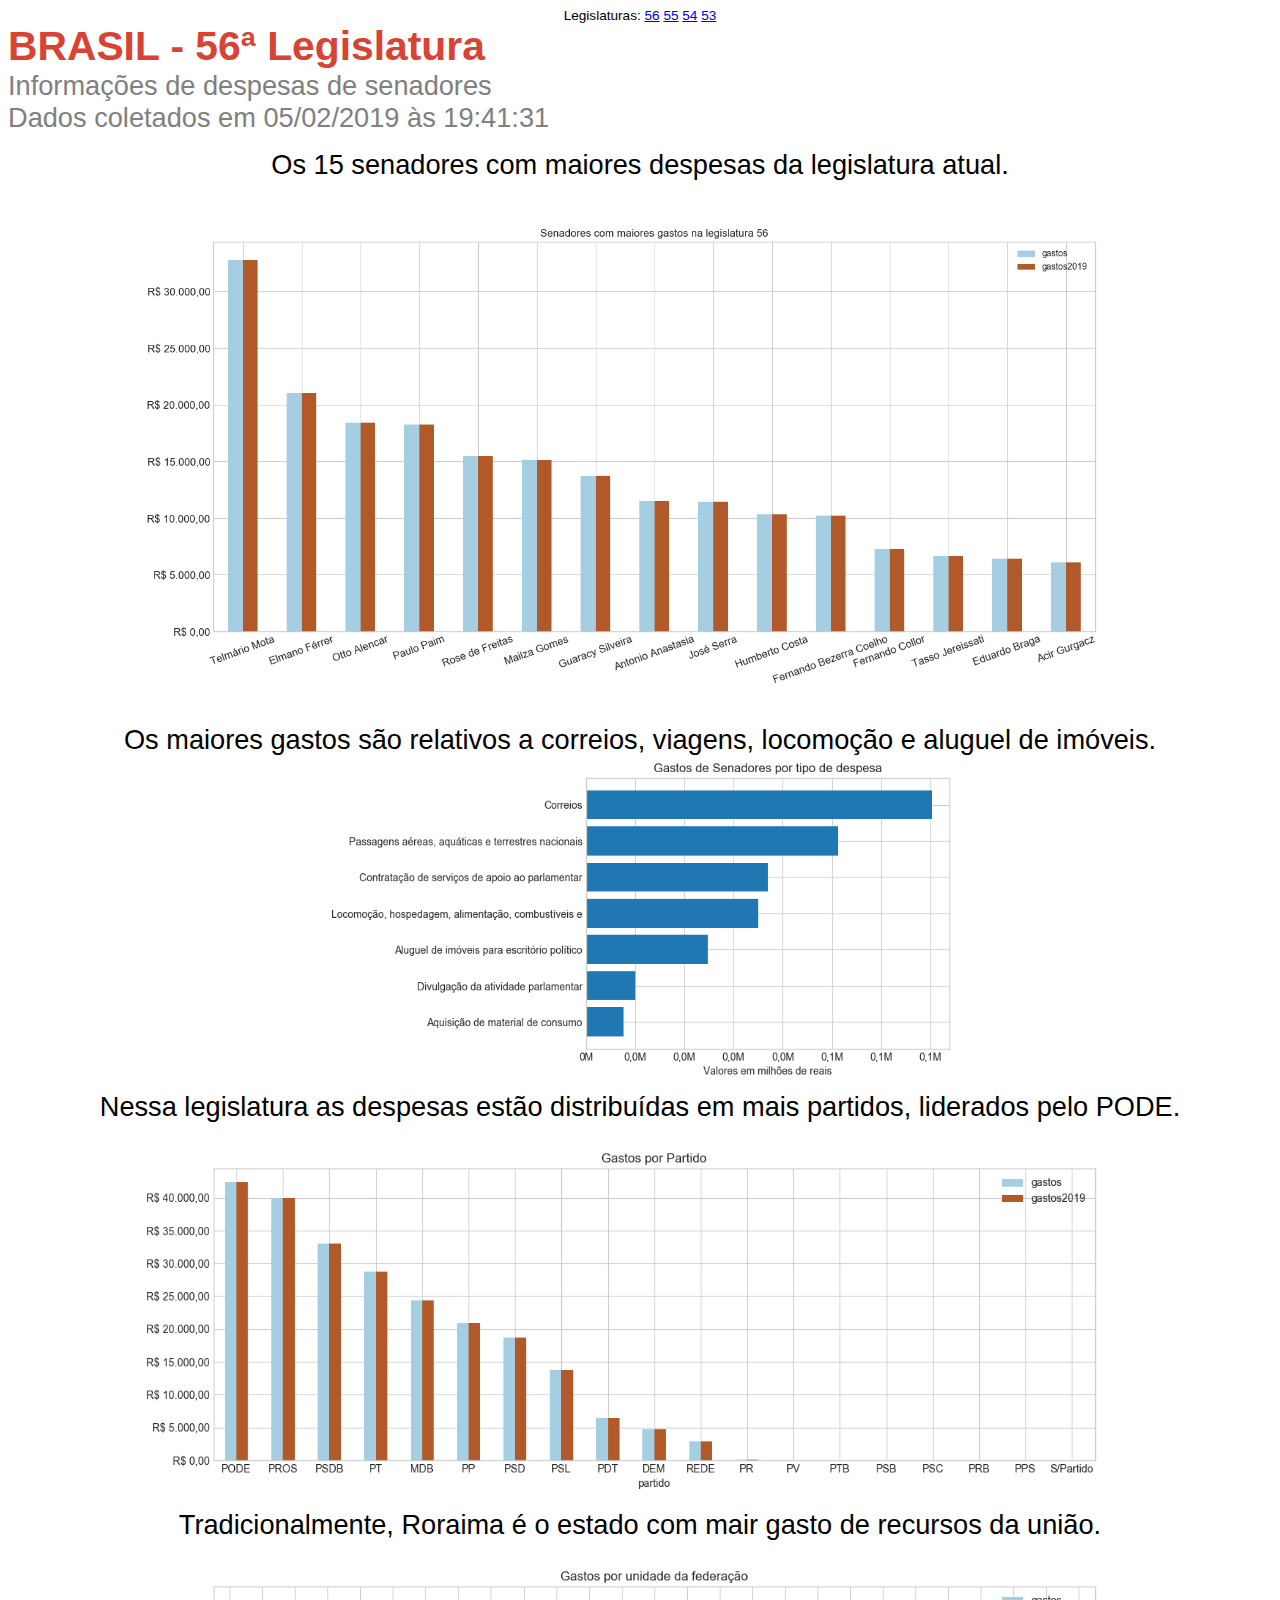
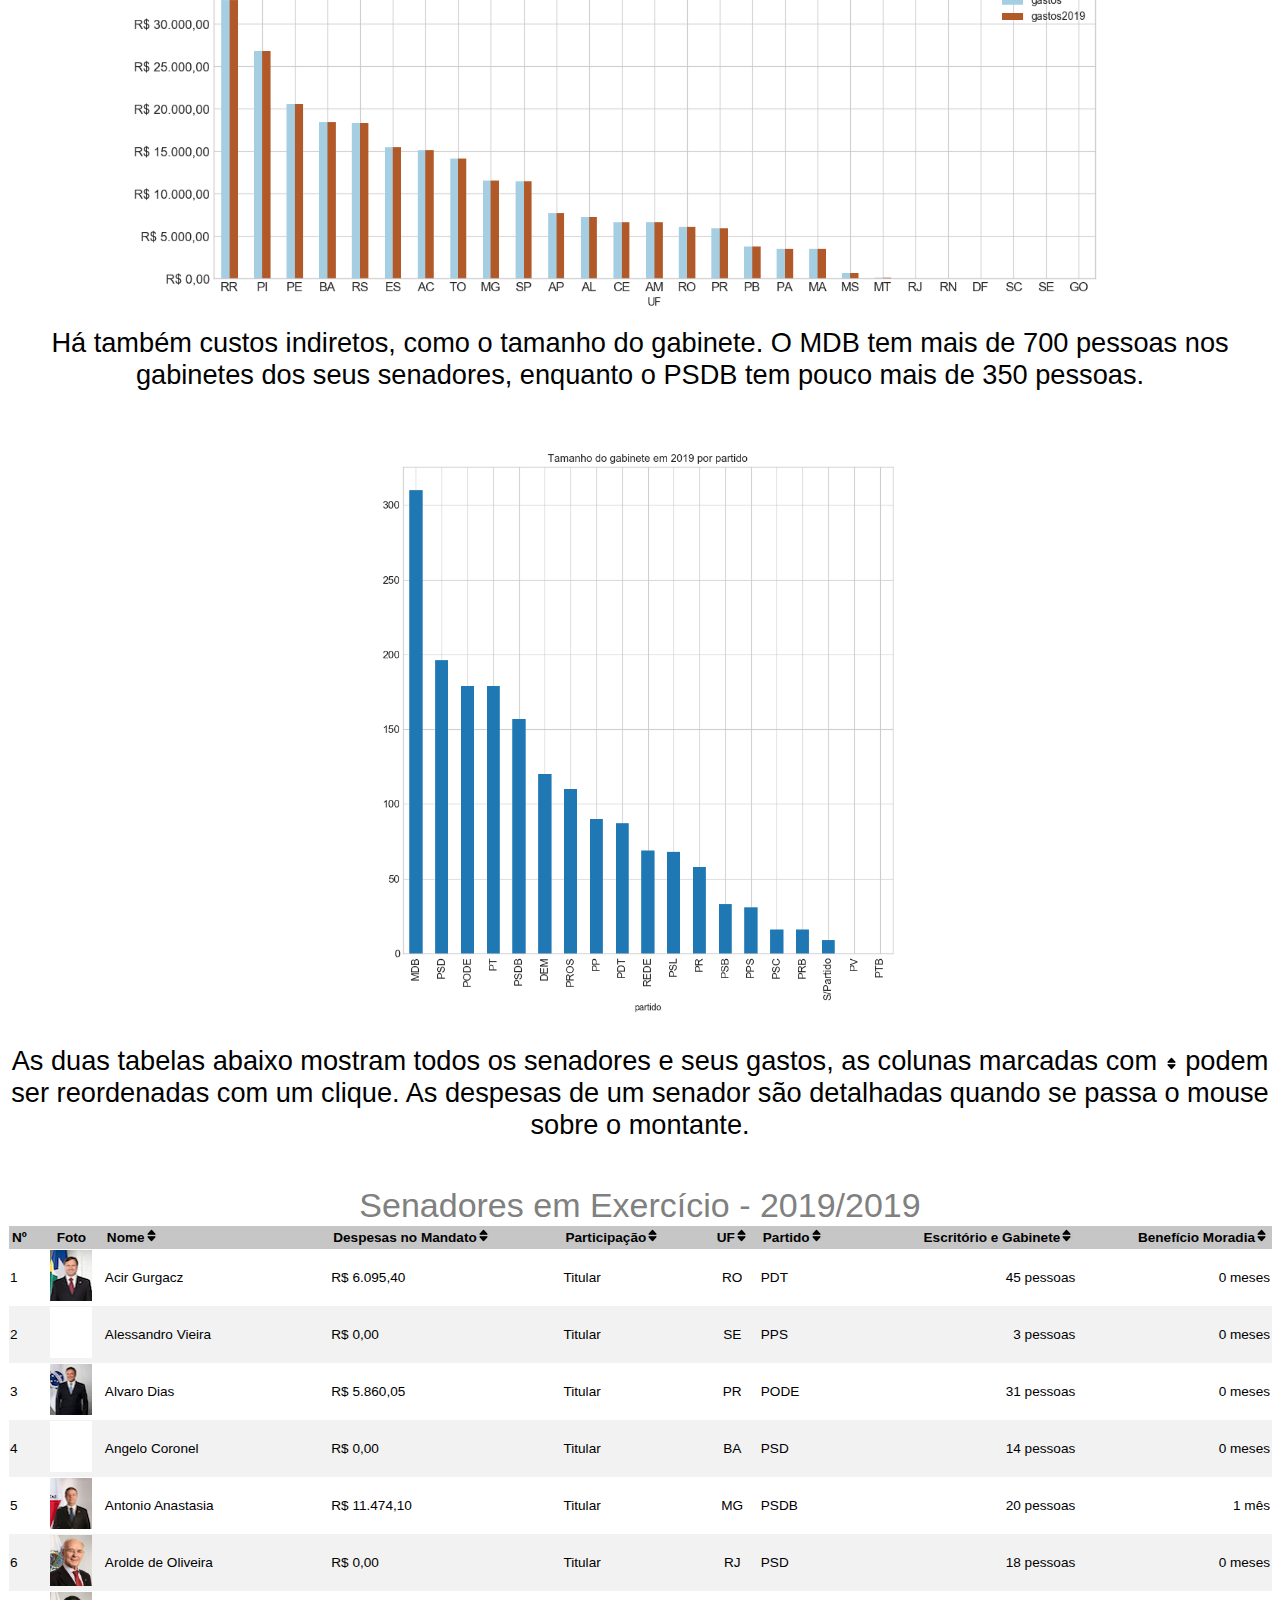
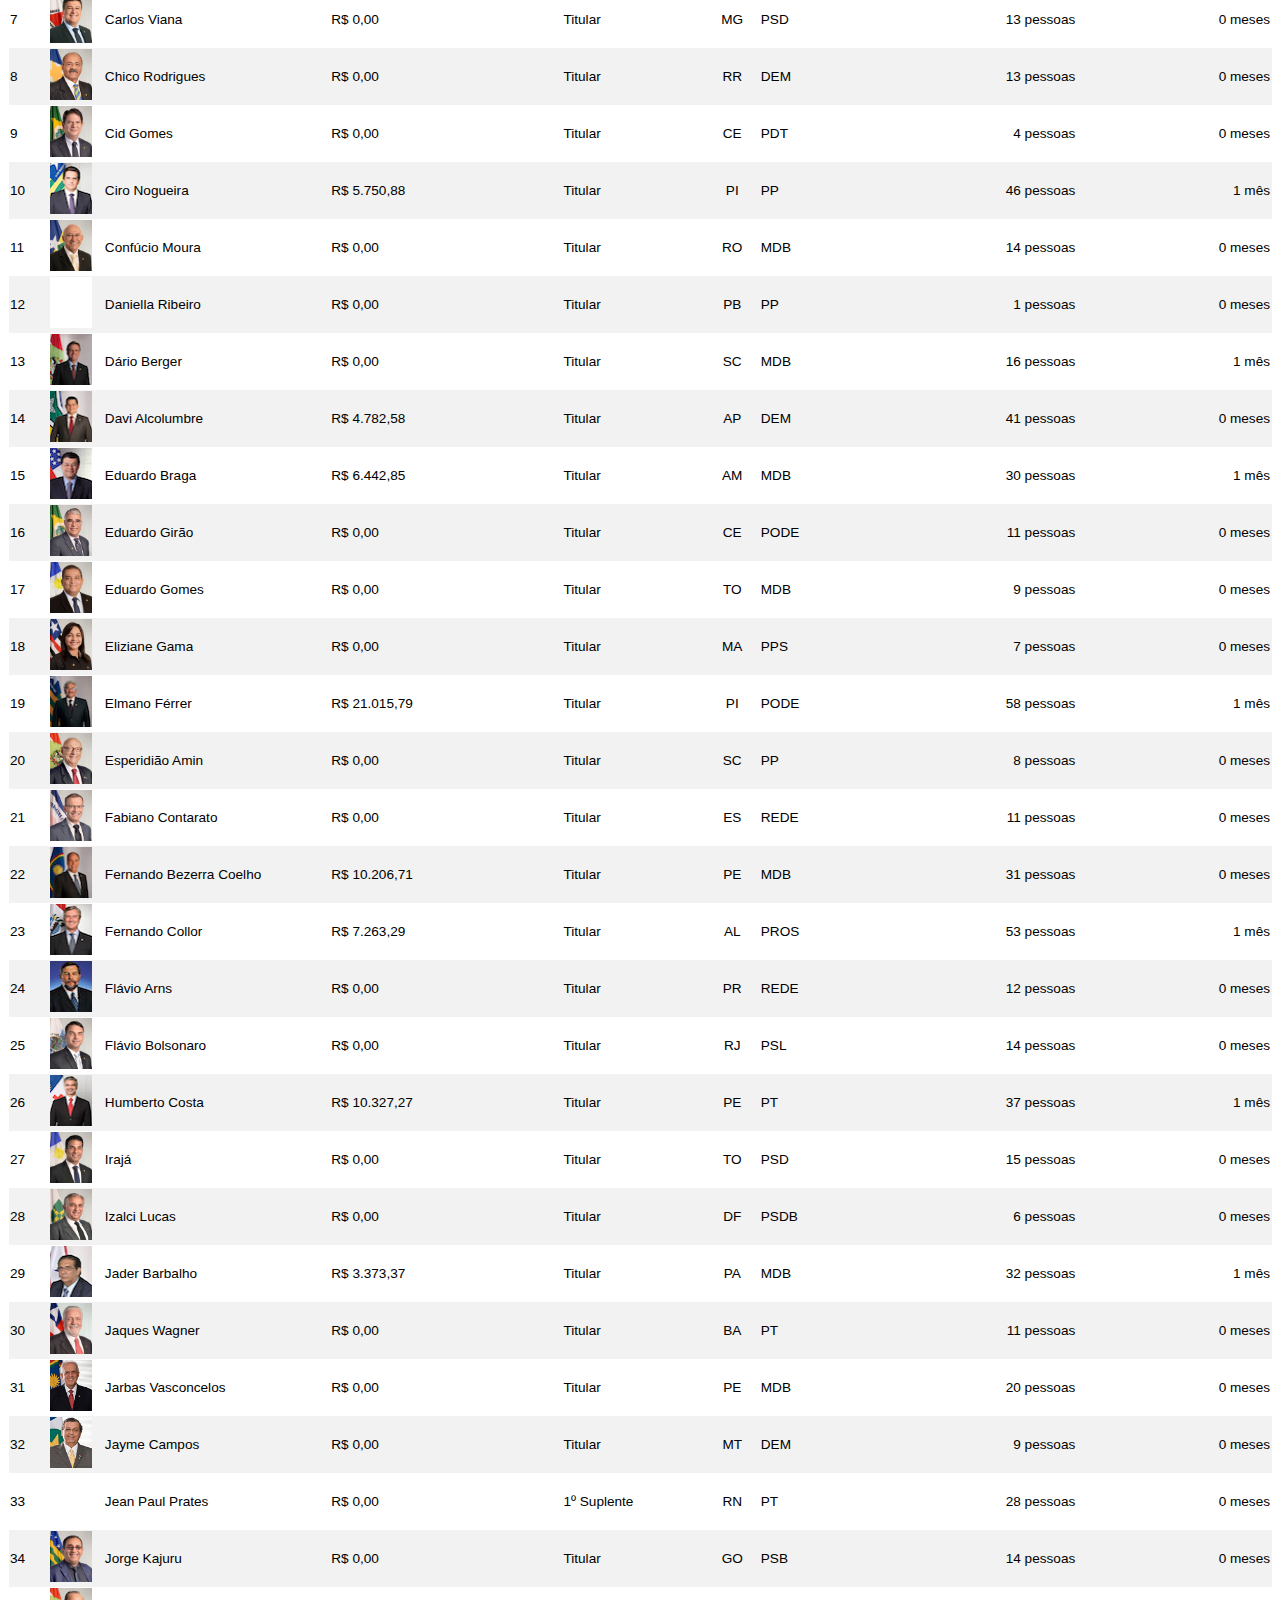
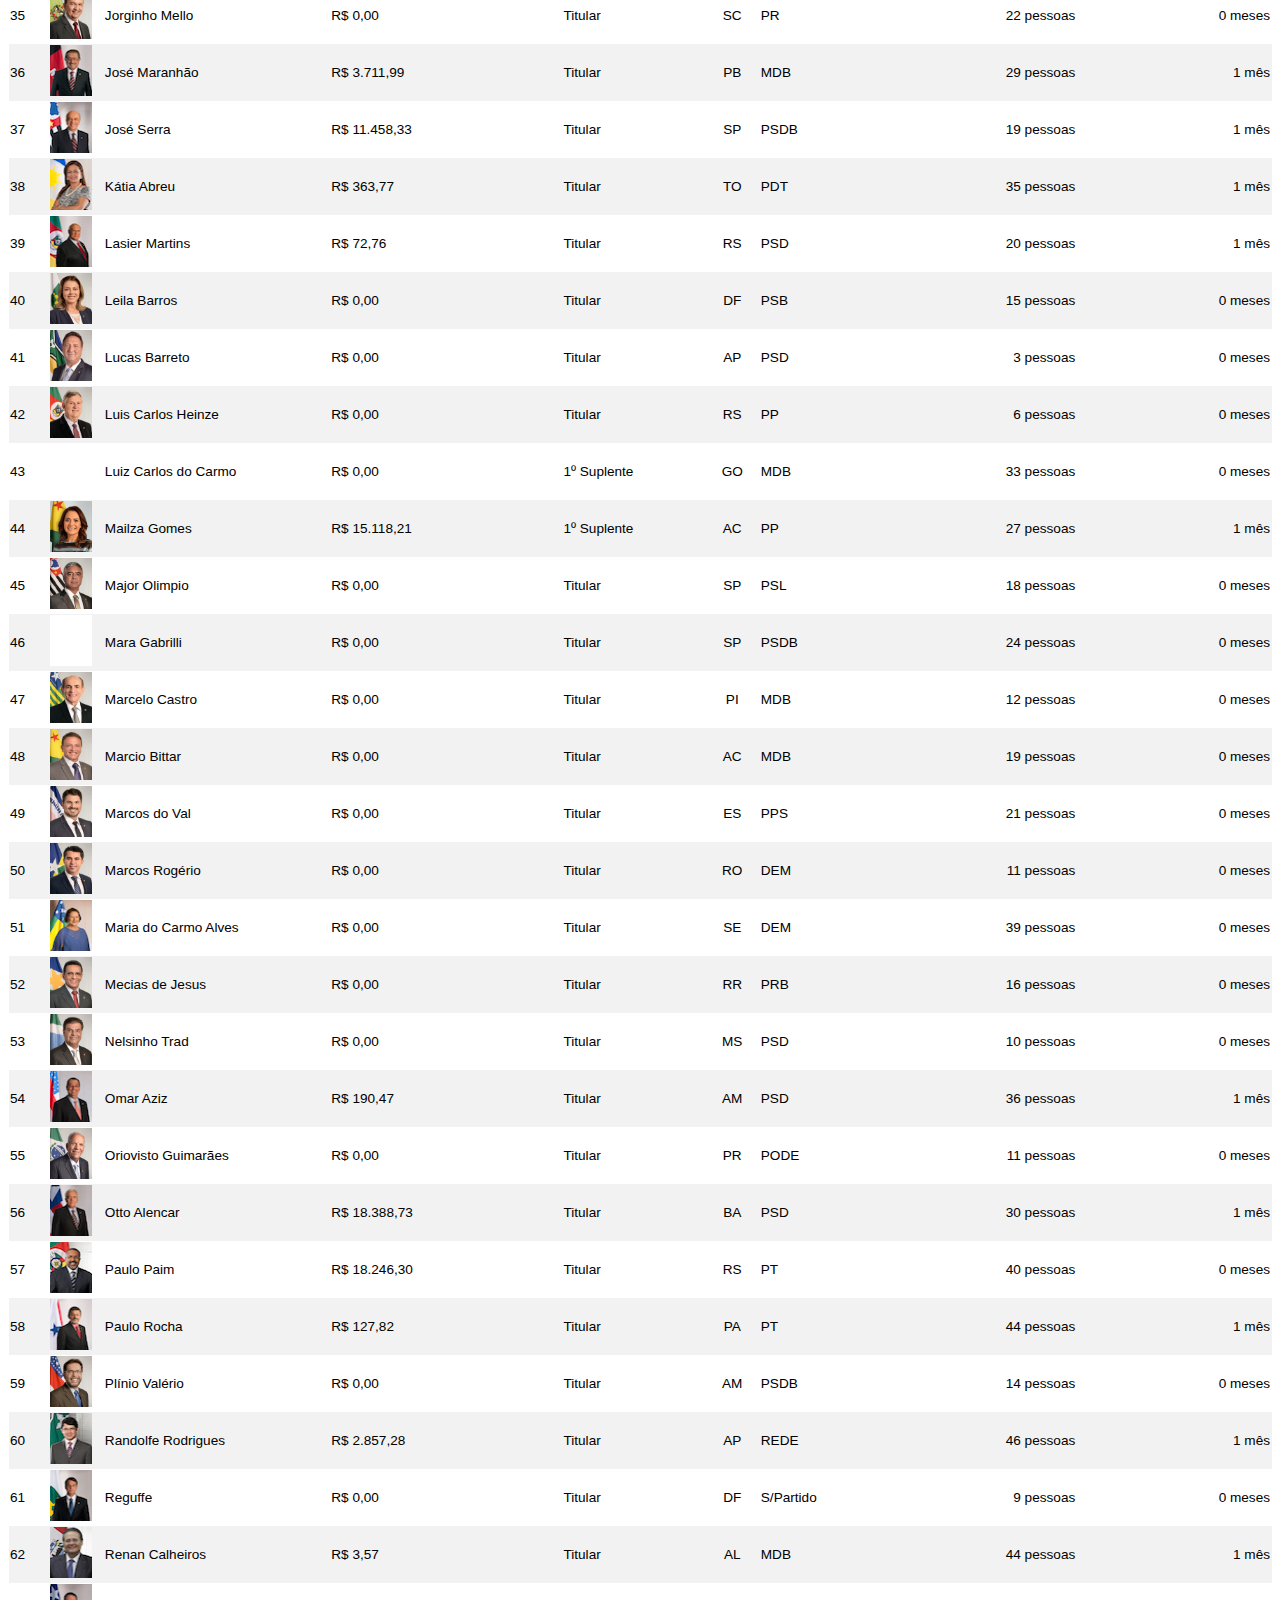
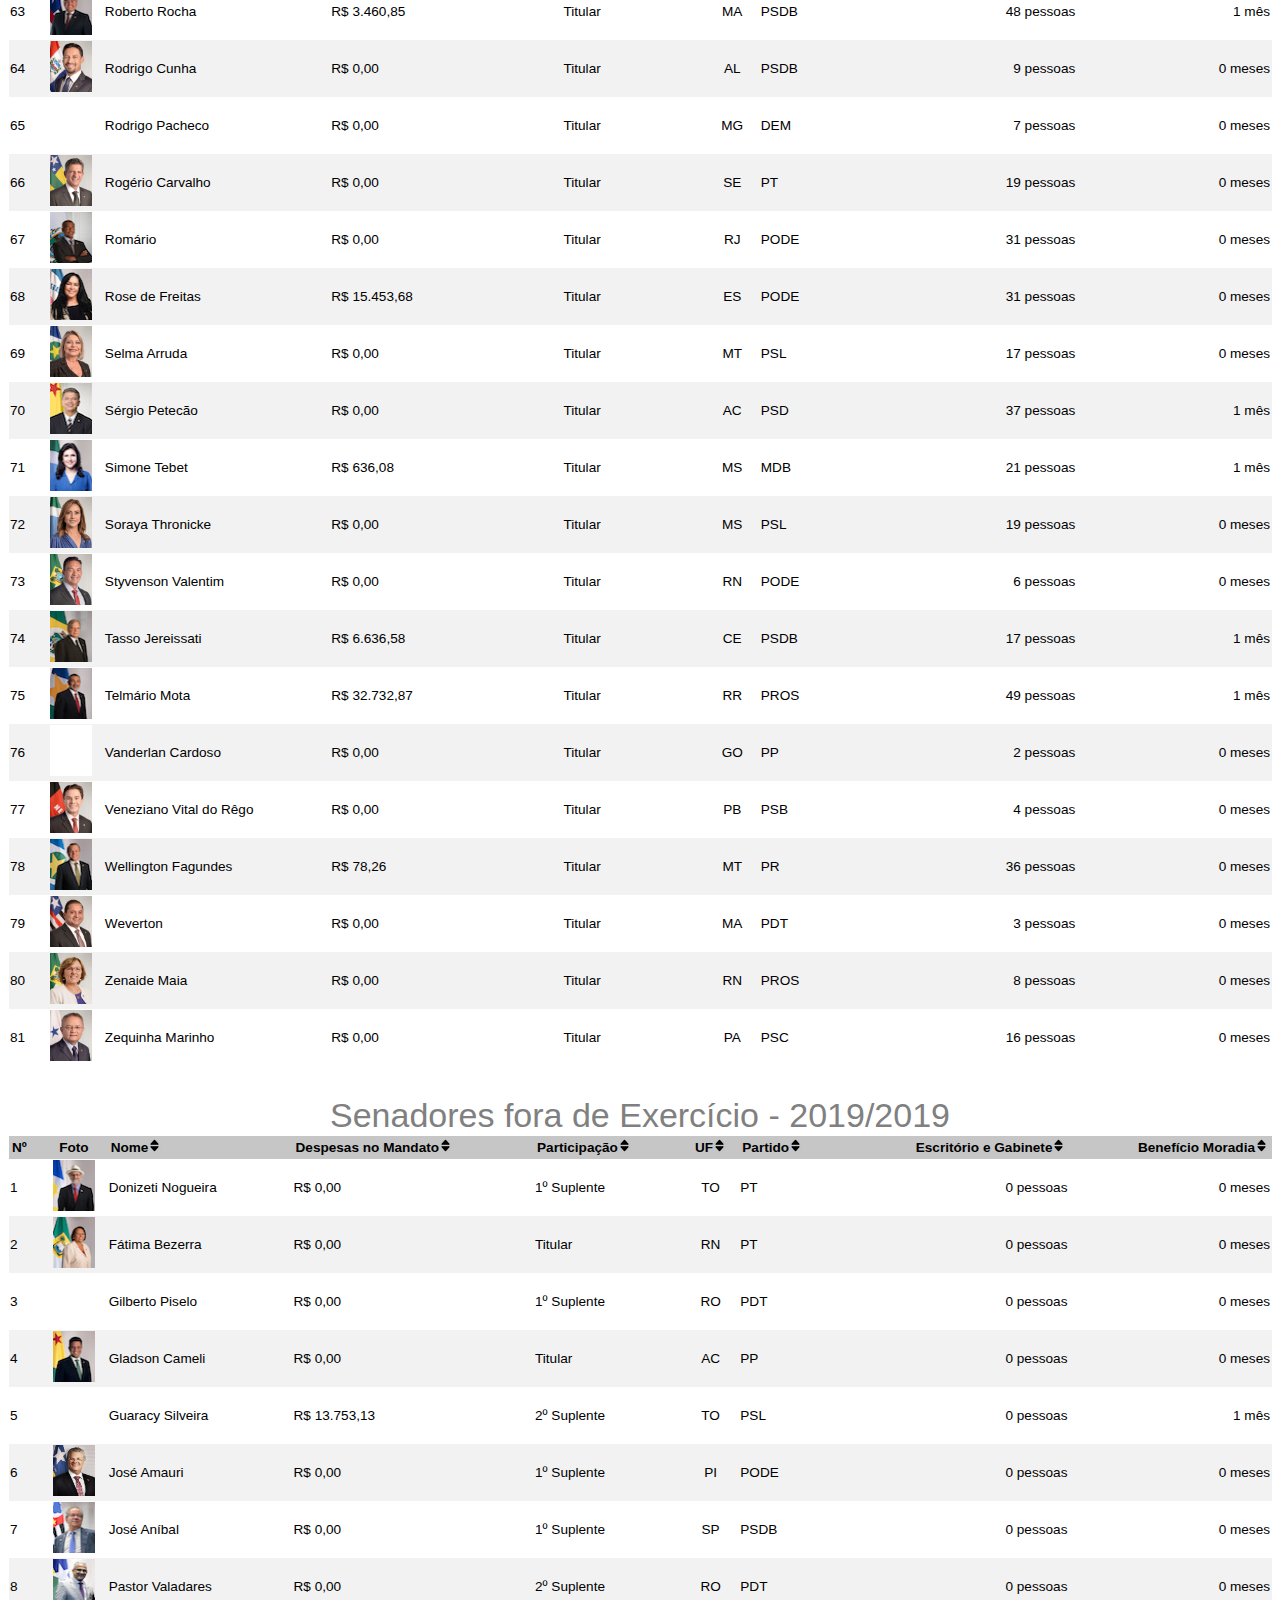
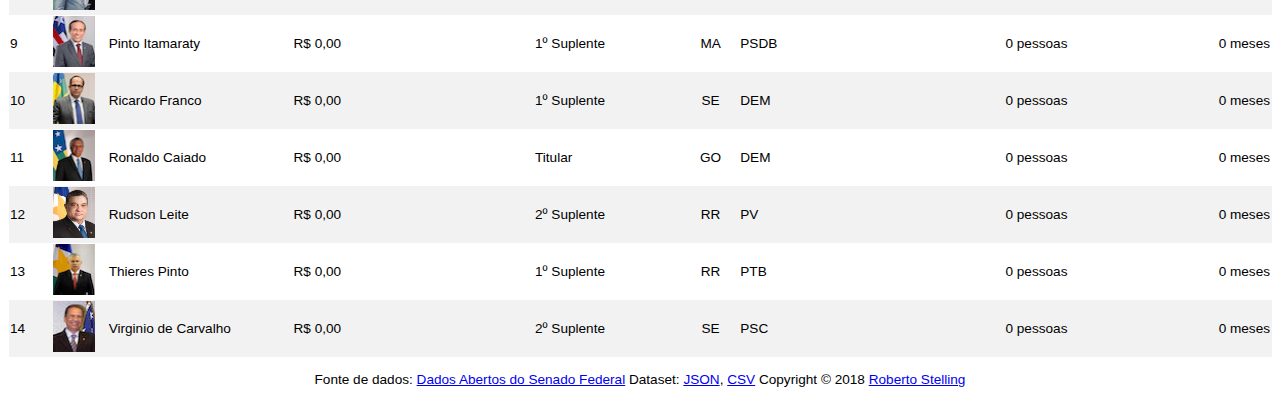
==== commit 78c134aa: "Atualização para legislatura 56 finalizada" ====
--- a/index.html
+++ b/index.html
@@ -16,64 +16,64 @@
     <script src="https://d3js.org/d3-collection.v1.min.js"></script>
 <!--LegislaturaLevantamento-->
     <script>
-      legislaturaLevantamento = 55;
+      legislaturaLevantamento = 56;
     </script>
     <script src="js/senado.js"></script>
     <div class="container">
 <!--Cabecalho-->
       <center>
-        <div class="row">Legislaturas: <a href=index.html>55</a> <a href=54_index.html>54</a> <a href=53_index.html>53</a></div>
+        <div class="row">Legislaturas: <a href=index.html>56</a> <a href=55_index.html>55</a> <a href=54_index.html>54</a> <a href=53_index.html>53</a></div>
       </center>
 <!--TituloLegislatura-->
-      <div class="row"><b class="SenadoTitle">BRASIL - 55ª Legislatura</b><br></div>
+      <div class="row"><b class="SenadoTitle">BRASIL - 56ª Legislatura</b><br></div>
       <div class="row"><b class="SenadoSubTitle">Informações de despesas de senadores</b><br></div>
       <div class="row"><b class="SenadoSubTitle">Dados coletados em 
 <!--Data-->       
-21/01/2019 às 
+05/02/2019 às 
 <!--Hora-->
-21:03:11      </b><br></div>
+19:41:31      </b><br></div>
       <br>
       <div class="TextoImagem">
         <center>
-        <text>Os 15 senadores com maiores despesas gastam diretamente cerca de R$ 500.000,00 ao ano.</text>
+        <text>Os 15 senadores com maiores despesas da legislatura atual.</text>
         <br>
 <!--Imagem--maiores--90-->
-<img src="imagens/55_maiores.png" width="90%"></img>
+<img src="imagens/56_maiores.png" width="90%"></img>
         </center>
       </div>
       <br>
       <br>
       <div class="TextoImagem">
         <center>
-        <text>Os maiores gastos são relativos a viagens, locomoção e aluguel de imóveis.</text>
+        <text>Os maiores gastos são relativos a correios, viagens, locomoção e aluguel de imóveis.</text>
         <br>
 <!--Imagem--gastosSenado--50-->
-<img src="imagens/55_gastosSenado.png" width="50%"></img>
+<img src="imagens/56_gastosSenado.png" width="50%"></img>
         </center>
       </div>
       <div class="TextoImagem">
         <center>
-          <text>Praticamente todas as despesas estão centralizadas em 3 partidos: MDB, PSDB e PT.</text>
+          <text>Nessa legislatura as despesas estão distribuídas em mais partidos, liderados pelo PODE.</text>
           <br>
 <!--Imagem--gastoPartidos--90-->
-<img src="imagens/55_gastoPartidos.png" width="90%"></img>
+<img src="imagens/56_gastoPartidos.png" width="90%"></img>
         </center>
       </div>
       <div class="TextoImagem">
         <center>
-          <text>Mas há diferenças em como os senadores de cada unidade da federação gastam os recursos da união.</text>
+          <text>Tradicionalmente, Roraima é o estado com mair gasto de recursos da união.</text>
           <br>
 <!--Imagem--gastoEstados--90-->
-<img src="imagens/55_gastoEstados.png" width="90%"></img>
+<img src="imagens/56_gastoEstados.png" width="90%"></img>
         </center>
       </div>
       <div class="TextoImagem">
         <center>
-          <text>Há também custos indiretos, como o tamanho do gabinete. O MDB tem mais de 750 pessoas nos gabinetes dos seus senadores, enquanto o PSDB tem pouco mais de 400 pessoas.</text>
+          <text>Há também custos indiretos, como o tamanho do gabinete. O MDB tem mais de 700 pessoas nos gabinetes dos seus senadores, enquanto o PSDB tem pouco mais de 350 pessoas.</text>
         </center>
         <center>
-<!--Imagem--gastoGabinetePartidos2018--50-->
-<img src="imagens/55_gastoGabinetePartidos2018.png" width="50%"></img>
+<!--Imagem--gastoGabinetePartidos2019--50-->
+<img src="imagens/56_gastoGabinetePartidos2019.png" width="50%"></img>
         </center>
       </div>
       <br>
@@ -84,7 +84,7 @@
       <div class="tabelaSenado">
         <table id="leg1">
 <!--CaptionExercicio-->
-          <caption>Senadores em Exercício - 2015/2019</caption>
+          <caption>Senadores em Exercício - 2019/2019</caption>
           <thead>
             <tr>
               <th align="left">Nº</th>
@@ -104,40 +104,29 @@
               <td>1</td>
               <td align='middle'><a href='http://www6g.senado.leg.br/transparencia/sen/4981/?ano=2019' target='_blank'><img src='fotos/senador4981.jpg' height='51' width='42'><span class='fototip'>Crédito foto: Cléber Medeiros/Supres</span></a></td>
               <td align='left'>Acir Gurgacz</td>
-              <td align='left' class='gastos' name='4981'>R$ 1.501.000,56</td>
+              <td align='left' class='gastos' name='4981'>R$ 6.095,40</td>
               <td align='left'>Titular</td>
               <td align='middle'>RO</td>
               <td align='left'>PDT</td>
               <td align='right'>45 pessoas</td>
-              <td align='right'>1 mês</td>
+              <td align='right'>0 meses</td>
             </tr>
             <tr>
               <td>2</td>
-              <td align='middle'><a href='http://www6g.senado.leg.br/transparencia/sen/391/?ano=2019' target='_blank'><img src='fotos/senador391.jpg' height='51' width='42'><span class='fototip'>Crédito foto: Senado Federal</span></a></td>
-              <td align='left'>Aécio Neves</td>
-              <td align='left' class='gastos' name='391'>R$ 1.235.586,55</td>
-              <td align='left'>Titular</td>
-              <td align='middle'>MG</td>
-              <td align='left'>PSDB</td>
-              <td align='right'>31 pessoas</td>
-              <td align='right'>8 meses</td>
+              <td align='middle'><a href='http://www6g.senado.leg.br/transparencia/sen/5982/?ano=2019' target='_blank'><img src='fotos/senador5982.jpg' height='51' width='42'><span class='fototip'>Crédito foto: Nenhum</span></a></td>
+              <td align='left'>Alessandro Vieira</td>
+              <td align='left' class='gastos' name='5982'>R$ 0,00</td>
+              <td align='left'>Titular</td>
+              <td align='middle'>SE</td>
+              <td align='left'>PPS</td>
+              <td align='right'>3 pessoas</td>
+              <td align='right'>0 meses</td>
             </tr>
             <tr>
               <td>3</td>
-              <td align='middle'><a href='http://www6g.senado.leg.br/transparencia/sen/846/?ano=2019' target='_blank'><img src='fotos/senador846.jpg' height='51' width='42'><span class='fototip'>Crédito foto: Senado Federal</span></a></td>
-              <td align='left'>Aloysio Nunes Ferreira</td>
-              <td align='left' class='gastos' name='846'>R$ 754.452,51</td>
-              <td align='left'>Titular</td>
-              <td align='middle'>SP</td>
-              <td align='left'>PSDB</td>
-              <td align='right'>30 pessoas</td>
-              <td align='right'>47 meses</td>
-            </tr>
-            <tr>
-              <td>4</td>
               <td align='middle'><a href='http://www6g.senado.leg.br/transparencia/sen/945/?ano=2019' target='_blank'><img src='fotos/senador945.jpg' height='51' width='42'><span class='fototip'>Crédito foto: Cléber Medeiros/Supres</span></a></td>
               <td align='left'>Alvaro Dias</td>
-              <td align='left' class='gastos' name='945'>R$ 540.249,78</td>
+              <td align='left' class='gastos' name='945'>R$ 5.860,05</td>
               <td align='left'>Titular</td>
               <td align='middle'>PR</td>
               <td align='left'>PODE</td>
@@ -145,626 +134,637 @@
               <td align='right'>0 meses</td>
             </tr>
             <tr>
+              <td>4</td>
+              <td align='middle'><a href='http://www6g.senado.leg.br/transparencia/sen/5967/?ano=2019' target='_blank'><img src='fotos/senador5967.jpg' height='51' width='42'><span class='fototip'>Crédito foto: Nenhum</span></a></td>
+              <td align='left'>Angelo Coronel</td>
+              <td align='left' class='gastos' name='5967'>R$ 0,00</td>
+              <td align='left'>Titular</td>
+              <td align='middle'>BA</td>
+              <td align='left'>PSD</td>
+              <td align='right'>14 pessoas</td>
+              <td align='right'>0 meses</td>
+            </tr>
+            <tr>
               <td>5</td>
-              <td align='middle'><a href='http://www6g.senado.leg.br/transparencia/sen/4988/?ano=2019' target='_blank'><img src='fotos/senador4988.jpg' height='51' width='42'><span class='fototip'>Crédito foto: Beto Oliveira/Supres</span></a></td>
-              <td align='left'>Ana Amélia</td>
-              <td align='left' class='gastos' name='4988'>R$ 870.092,30</td>
-              <td align='left'>Titular</td>
-              <td align='middle'>RS</td>
-              <td align='left'>PP</td>
-              <td align='right'>17 pessoas</td>
-              <td align='right'>0 meses</td>
-            </tr>
-            <tr>
-              <td>6</td>
-              <td align='middle'><a href='http://www6g.senado.leg.br/transparencia/sen/4697/?ano=2019' target='_blank'><img src='fotos/senador4697.jpg' height='51' width='42'><span class='fototip'>Crédito foto: Cléber Medeiros/Supres</span></a></td>
-              <td align='left'>Ângela Portela</td>
-              <td align='left' class='gastos' name='4697'>R$ 2.062.547,28</td>
-              <td align='left'>Titular</td>
-              <td align='middle'>RR</td>
-              <td align='left'>PDT</td>
-              <td align='right'>41 pessoas</td>
-              <td align='right'>47 meses</td>
-            </tr>
-            <tr>
-              <td>7</td>
               <td align='middle'><a href='http://www6g.senado.leg.br/transparencia/sen/5529/?ano=2019' target='_blank'><img src='fotos/senador5529.jpg' height='51' width='42'><span class='fototip'>Crédito foto: Senado Federal</span></a></td>
               <td align='left'>Antonio Anastasia</td>
-              <td align='left' class='gastos' name='5529'>R$ 1.406.118,75</td>
+              <td align='left' class='gastos' name='5529'>R$ 11.474,10</td>
               <td align='left'>Titular</td>
               <td align='middle'>MG</td>
               <td align='left'>PSDB</td>
               <td align='right'>20 pessoas</td>
-              <td align='right'>46 meses</td>
+              <td align='right'>1 mês</td>
+            </tr>
+            <tr>
+              <td>6</td>
+              <td align='middle'><a href='http://www6g.senado.leg.br/transparencia/sen/751/?ano=2019' target='_blank'><img src='fotos/senador751.jpg' height='51' width='42'><span class='fototip'>Crédito foto: A definir</span></a></td>
+              <td align='left'>Arolde de Oliveira</td>
+              <td align='left' class='gastos' name='751'>R$ 0,00</td>
+              <td align='left'>Titular</td>
+              <td align='middle'>RJ</td>
+              <td align='left'>PSD</td>
+              <td align='right'>18 pessoas</td>
+              <td align='right'>0 meses</td>
+            </tr>
+            <tr>
+              <td>7</td>
+              <td align='middle'><a href='http://www6g.senado.leg.br/transparencia/sen/5990/?ano=2019' target='_blank'><img src='fotos/senador5990.jpg' height='51' width='42'><span class='fototip'>Crédito foto: A definir</span></a></td>
+              <td align='left'>Carlos Viana</td>
+              <td align='left' class='gastos' name='5990'>R$ 0,00</td>
+              <td align='left'>Titular</td>
+              <td align='middle'>MG</td>
+              <td align='left'>PSD</td>
+              <td align='right'>13 pessoas</td>
+              <td align='right'>0 meses</td>
             </tr>
             <tr>
               <td>8</td>
-              <td align='middle'><a href='http://www6g.senado.leg.br/transparencia/sen/3/?ano=2019' target='_blank'><img src='fotos/senador3.jpg' height='51' width='42'><span class='fototip'>Crédito foto: Cléber Medeiros/Supres</span></a></td>
-              <td align='left'>Antonio Carlos Valadares</td>
-              <td align='left' class='gastos' name='3'>R$ 1.304.818,06</td>
-              <td align='left'>Titular</td>
-              <td align='middle'>SE</td>
-              <td align='left'>PSB</td>
-              <td align='right'>38 pessoas</td>
-              <td align='right'>47 meses</td>
+              <td align='middle'><a href='http://www6g.senado.leg.br/transparencia/sen/470/?ano=2019' target='_blank'><img src='fotos/senador470.jpg' height='51' width='42'><span class='fototip'>Crédito foto: A definir</span></a></td>
+              <td align='left'>Chico Rodrigues</td>
+              <td align='left' class='gastos' name='470'>R$ 0,00</td>
+              <td align='left'>Titular</td>
+              <td align='middle'>RR</td>
+              <td align='left'>DEM</td>
+              <td align='right'>13 pessoas</td>
+              <td align='right'>0 meses</td>
             </tr>
             <tr>
               <td>9</td>
-              <td align='middle'><a href='http://www6g.senado.leg.br/transparencia/sen/715/?ano=2019' target='_blank'><img src='fotos/senador715.jpg' height='51' width='42'><span class='fototip'>Crédito foto: Cléber Medeiros/Supres</span></a></td>
-              <td align='left'>Armando Monteiro</td>
-              <td align='left' class='gastos' name='715'>R$ 1.054.035,60</td>
-              <td align='left'>Titular</td>
-              <td align='middle'>PE</td>
-              <td align='left'>PTB</td>
-              <td align='right'>34 pessoas</td>
-              <td align='right'>47 meses</td>
+              <td align='middle'><a href='http://www6g.senado.leg.br/transparencia/sen/5973/?ano=2019' target='_blank'><img src='fotos/senador5973.jpg' height='51' width='42'><span class='fototip'>Crédito foto: A definir</span></a></td>
+              <td align='left'>Cid Gomes</td>
+              <td align='left' class='gastos' name='5973'>R$ 0,00</td>
+              <td align='left'>Titular</td>
+              <td align='middle'>CE</td>
+              <td align='left'>PDT</td>
+              <td align='right'>4 pessoas</td>
+              <td align='right'>0 meses</td>
             </tr>
             <tr>
               <td>10</td>
-              <td align='middle'><a href='http://www6g.senado.leg.br/transparencia/sen/5164/?ano=2019' target='_blank'><img src='fotos/senador5164.jpg' height='51' width='42'><span class='fototip'>Crédito foto: Senado Federal</span></a></td>
-              <td align='left'>Ataídes Oliveira</td>
-              <td align='left' class='gastos' name='5164'>R$ 1.223.504,11</td>
-              <td align='left'>1º Suplente</td>
-              <td align='middle'>TO</td>
-              <td align='left'>PSDB</td>
-              <td align='right'>32 pessoas</td>
-              <td align='right'>47 meses</td>
-            </tr>
-            <tr>
-              <td>11</td>
-              <td align='middle'><a href='http://www6g.senado.leg.br/transparencia/sen/3823/?ano=2019' target='_blank'><img src='fotos/senador3823.jpg' height='51' width='42'><span class='fototip'>Crédito foto: Cléber Medeiros/Supres</span></a></td>
-              <td align='left'>Benedito de Lira</td>
-              <td align='left' class='gastos' name='3823'>R$ 784.390,20</td>
-              <td align='left'>Titular</td>
-              <td align='middle'>AL</td>
-              <td align='left'>PP</td>
-              <td align='right'>61 pessoas</td>
-              <td align='right'>44 meses</td>
-            </tr>
-            <tr>
-              <td>12</td>
-              <td align='middle'><a href='http://www6g.senado.leg.br/transparencia/sen/111/?ano=2019' target='_blank'><img src='fotos/senador111.jpg' height='51' width='42'><span class='fototip'>Crédito foto: Senado Federal</span></a></td>
-              <td align='left'>Blairo Maggi</td>
-              <td align='left' class='gastos' name='111'>R$ 285.895,87</td>
-              <td align='left'>Titular</td>
-              <td align='middle'>MT</td>
-              <td align='left'>PR</td>
-              <td align='right'>32 pessoas</td>
-              <td align='right'>47 meses</td>
-            </tr>
-            <tr>
-              <td>13</td>
-              <td align='middle'><a href='http://www6g.senado.leg.br/transparencia/sen/5197/?ano=2019' target='_blank'><img src='fotos/senador5197.jpg' height='51' width='42'><span class='fototip'>Crédito foto: Beto Oliveira/Supres</span></a></td>
-              <td align='left'>Cássio Cunha Lima</td>
-              <td align='left' class='gastos' name='5197'>R$ 1.557.223,60</td>
-              <td align='left'>Titular</td>
-              <td align='middle'>PB</td>
-              <td align='left'>PSDB</td>
-              <td align='right'>48 pessoas</td>
-              <td align='right'>46 meses</td>
-            </tr>
-            <tr>
-              <td>14</td>
               <td align='middle'><a href='http://www6g.senado.leg.br/transparencia/sen/739/?ano=2019' target='_blank'><img src='fotos/senador739.jpg' height='51' width='42'><span class='fototip'>Crédito foto: Cléber Medeiros/Supres</span></a></td>
               <td align='left'>Ciro Nogueira</td>
-              <td align='left' class='gastos' name='739'>R$ 2.334.954,80</td>
+              <td align='left' class='gastos' name='739'>R$ 5.750,88</td>
               <td align='left'>Titular</td>
               <td align='middle'>PI</td>
               <td align='left'>PP</td>
-              <td align='right'>48 pessoas</td>
-              <td align='right'>47 meses</td>
-            </tr>
-            <tr>
-              <td>15</td>
-              <td align='middle'><a href='http://www6g.senado.leg.br/transparencia/sen/3398/?ano=2019' target='_blank'><img src='fotos/senador3398.jpg' height='51' width='42'><span class='fototip'>Crédito foto: Senado Federal</span></a></td>
-              <td align='left'>Cristovam Buarque</td>
-              <td align='left' class='gastos' name='3398'>R$ 308.192,31</td>
-              <td align='left'>Titular</td>
-              <td align='middle'>DF</td>
-              <td align='left'>PPS</td>
-              <td align='right'>26 pessoas</td>
-              <td align='right'>0 meses</td>
-            </tr>
-            <tr>
-              <td>16</td>
-              <td align='middle'><a href='http://www6g.senado.leg.br/transparencia/sen/5132/?ano=2019' target='_blank'><img src='fotos/senador5132.jpg' height='51' width='42'><span class='fototip'>Crédito foto: Senado Federal</span></a></td>
-              <td align='left'>Dalirio Beber</td>
-              <td align='left' class='gastos' name='5132'>R$ 954.447,50</td>
-              <td align='left'>1º Suplente</td>
-              <td align='middle'>SC</td>
-              <td align='left'>PSDB</td>
-              <td align='right'>18 pessoas</td>
-              <td align='right'>43 meses</td>
-            </tr>
-            <tr>
-              <td>17</td>
+              <td align='right'>46 pessoas</td>
+              <td align='right'>1 mês</td>
+            </tr>
+            <tr>
+              <td>11</td>
+              <td align='middle'><a href='http://www6g.senado.leg.br/transparencia/sen/475/?ano=2019' target='_blank'><img src='fotos/senador475.jpg' height='51' width='42'><span class='fototip'>Crédito foto: A definir</span></a></td>
+              <td align='left'>Confúcio Moura</td>
+              <td align='left' class='gastos' name='475'>R$ 0,00</td>
+              <td align='left'>Titular</td>
+              <td align='middle'>RO</td>
+              <td align='left'>MDB</td>
+              <td align='right'>14 pessoas</td>
+              <td align='right'>0 meses</td>
+            </tr>
+            <tr>
+              <td>12</td>
+              <td align='middle'><a href='http://www6g.senado.leg.br/transparencia/sen/5998/?ano=2019' target='_blank'><img src='fotos/senador5998.jpg' height='51' width='42'><span class='fototip'>Crédito foto: Nenhum</span></a></td>
+              <td align='left'>Daniella Ribeiro</td>
+              <td align='left' class='gastos' name='5998'>R$ 0,00</td>
+              <td align='left'>Titular</td>
+              <td align='middle'>PB</td>
+              <td align='left'>PP</td>
+              <td align='right'>1 pessoas</td>
+              <td align='right'>0 meses</td>
+            </tr>
+            <tr>
+              <td>13</td>
               <td align='middle'><a href='http://www6g.senado.leg.br/transparencia/sen/5537/?ano=2019' target='_blank'><img src='fotos/senador5537.jpg' height='51' width='42'><span class='fototip'>Crédito foto: Senado Federal</span></a></td>
               <td align='left'>Dário Berger</td>
-              <td align='left' class='gastos' name='5537'>R$ 1.213.792,27</td>
+              <td align='left' class='gastos' name='5537'>R$ 0,00</td>
               <td align='left'>Titular</td>
               <td align='middle'>SC</td>
               <td align='left'>MDB</td>
               <td align='right'>16 pessoas</td>
-              <td align='right'>47 meses</td>
-            </tr>
-            <tr>
-              <td>18</td>
+              <td align='right'>1 mês</td>
+            </tr>
+            <tr>
+              <td>14</td>
               <td align='middle'><a href='http://www6g.senado.leg.br/transparencia/sen/3830/?ano=2019' target='_blank'><img src='fotos/senador3830.jpg' height='51' width='42'><span class='fototip'>Crédito foto: Senado Federal</span></a></td>
               <td align='left'>Davi Alcolumbre</td>
-              <td align='left' class='gastos' name='3830'>R$ 1.937.996,41</td>
+              <td align='left' class='gastos' name='3830'>R$ 4.782,58</td>
               <td align='left'>Titular</td>
               <td align='middle'>AP</td>
               <td align='left'>DEM</td>
-              <td align='right'>45 pessoas</td>
-              <td align='right'>0 meses</td>
-            </tr>
-            <tr>
-              <td>19</td>
-              <td align='middle'><a href='http://www6g.senado.leg.br/transparencia/sen/16/?ano=2019' target='_blank'><img src='fotos/senador16.jpg' height='51' width='42'><span class='fototip'>Crédito foto: Senado Federal</span></a></td>
-              <td align='left'>Edison Lobão</td>
-              <td align='left' class='gastos' name='16'>R$ 1.417.414,70</td>
-              <td align='left'>Titular</td>
-              <td align='middle'>MA</td>
-              <td align='left'>MDB</td>
-              <td align='right'>35 pessoas</td>
-              <td align='right'>0 meses</td>
-            </tr>
-            <tr>
-              <td>20</td>
-              <td align='middle'><a href='http://www6g.senado.leg.br/transparencia/sen/4721/?ano=2019' target='_blank'><img src='fotos/senador4721.jpg' height='51' width='42'><span class='fototip'>Crédito foto: Senado Federal</span></a></td>
-              <td align='left'>Eduardo Amorim</td>
-              <td align='left' class='gastos' name='4721'>R$ 1.398.579,80</td>
-              <td align='left'>Titular</td>
-              <td align='middle'>SE</td>
-              <td align='left'>PSDB</td>
-              <td align='right'>52 pessoas</td>
-              <td align='right'>47 meses</td>
-            </tr>
-            <tr>
-              <td>21</td>
+              <td align='right'>41 pessoas</td>
+              <td align='right'>0 meses</td>
+            </tr>
+            <tr>
+              <td>15</td>
               <td align='middle'><a href='http://www6g.senado.leg.br/transparencia/sen/4994/?ano=2019' target='_blank'><img src='fotos/senador4994.jpg' height='51' width='42'><span class='fototip'>Crédito foto: Beto Oliveira/Supres</span></a></td>
               <td align='left'>Eduardo Braga</td>
-              <td align='left' class='gastos' name='4994'>R$ 1.336.860,56</td>
+              <td align='left' class='gastos' name='4994'>R$ 6.442,85</td>
               <td align='left'>Titular</td>
               <td align='middle'>AM</td>
               <td align='left'>MDB</td>
-              <td align='right'>31 pessoas</td>
-              <td align='right'>33 meses</td>
-            </tr>
-            <tr>
-              <td>22</td>
-              <td align='middle'><a href='http://www6g.senado.leg.br/transparencia/sen/4767/?ano=2019' target='_blank'><img src='fotos/senador4767.jpg' height='51' width='42'><span class='fototip'>Crédito foto: Jefferson Rudy/Agência Senado</span></a></td>
-              <td align='left'>Eduardo Lopes</td>
-              <td align='left' class='gastos' name='4767'>R$ 1.112.390,56</td>
-              <td align='left'>1º Suplente</td>
-              <td align='middle'>RJ</td>
-              <td align='left'>PRB</td>
-              <td align='right'>59 pessoas</td>
-              <td align='right'>27 meses</td>
-            </tr>
-            <tr>
-              <td>23</td>
+              <td align='right'>30 pessoas</td>
+              <td align='right'>1 mês</td>
+            </tr>
+            <tr>
+              <td>16</td>
+              <td align='middle'><a href='http://www6g.senado.leg.br/transparencia/sen/5976/?ano=2019' target='_blank'><img src='fotos/senador5976.jpg' height='51' width='42'><span class='fototip'>Crédito foto: A definir</span></a></td>
+              <td align='left'>Eduardo Girão</td>
+              <td align='left' class='gastos' name='5976'>R$ 0,00</td>
+              <td align='left'>Titular</td>
+              <td align='middle'>CE</td>
+              <td align='left'>PODE</td>
+              <td align='right'>11 pessoas</td>
+              <td align='right'>0 meses</td>
+            </tr>
+            <tr>
+              <td>17</td>
+              <td align='middle'><a href='http://www6g.senado.leg.br/transparencia/sen/3777/?ano=2019' target='_blank'><img src='fotos/senador3777.jpg' height='51' width='42'><span class='fototip'>Crédito foto: A definir</span></a></td>
+              <td align='left'>Eduardo Gomes</td>
+              <td align='left' class='gastos' name='3777'>R$ 0,00</td>
+              <td align='left'>Titular</td>
+              <td align='middle'>TO</td>
+              <td align='left'>MDB</td>
+              <td align='right'>9 pessoas</td>
+              <td align='right'>0 meses</td>
+            </tr>
+            <tr>
+              <td>18</td>
+              <td align='middle'><a href='http://www6g.senado.leg.br/transparencia/sen/5718/?ano=2019' target='_blank'><img src='fotos/senador5718.jpg' height='51' width='42'><span class='fototip'>Crédito foto: A definir</span></a></td>
+              <td align='left'>Eliziane Gama</td>
+              <td align='left' class='gastos' name='5718'>R$ 0,00</td>
+              <td align='left'>Titular</td>
+              <td align='middle'>MA</td>
+              <td align='left'>PPS</td>
+              <td align='right'>7 pessoas</td>
+              <td align='right'>0 meses</td>
+            </tr>
+            <tr>
+              <td>19</td>
               <td align='middle'><a href='http://www6g.senado.leg.br/transparencia/sen/5531/?ano=2019' target='_blank'><img src='fotos/senador5531.jpg' height='51' width='42'><span class='fototip'>Crédito foto: Senado Federal</span></a></td>
               <td align='left'>Elmano Férrer</td>
-              <td align='left' class='gastos' name='5531'>R$ 1.729.052,45</td>
+              <td align='left' class='gastos' name='5531'>R$ 21.015,79</td>
               <td align='left'>Titular</td>
               <td align='middle'>PI</td>
               <td align='left'>PODE</td>
-              <td align='right'>59 pessoas</td>
-              <td align='right'>44 meses</td>
-            </tr>
-            <tr>
-              <td>24</td>
-              <td align='middle'><a href='http://www6g.senado.leg.br/transparencia/sen/612/?ano=2019' target='_blank'><img src='fotos/senador612.jpg' height='51' width='42'><span class='fototip'>Crédito foto: Cléber Medeiros/Supres</span></a></td>
-              <td align='left'>Eunício Oliveira</td>
-              <td align='left' class='gastos' name='612'>R$ 73.895,62</td>
-              <td align='left'>Titular</td>
-              <td align='middle'>CE</td>
-              <td align='left'>MDB</td>
-              <td align='right'>35 pessoas</td>
-              <td align='right'>0 meses</td>
-            </tr>
-            <tr>
-              <td>25</td>
+              <td align='right'>58 pessoas</td>
+              <td align='right'>1 mês</td>
+            </tr>
+            <tr>
+              <td>20</td>
+              <td align='middle'><a href='http://www6g.senado.leg.br/transparencia/sen/22/?ano=2019' target='_blank'><img src='fotos/senador22.jpg' height='51' width='42'><span class='fototip'>Crédito foto: A definir</span></a></td>
+              <td align='left'>Esperidião Amin</td>
+              <td align='left' class='gastos' name='22'>R$ 0,00</td>
+              <td align='left'>Titular</td>
+              <td align='middle'>SC</td>
+              <td align='left'>PP</td>
+              <td align='right'>8 pessoas</td>
+              <td align='right'>0 meses</td>
+            </tr>
+            <tr>
+              <td>21</td>
+              <td align='middle'><a href='http://www6g.senado.leg.br/transparencia/sen/5953/?ano=2019' target='_blank'><img src='fotos/senador5953.jpg' height='51' width='42'><span class='fototip'>Crédito foto: A definir</span></a></td>
+              <td align='left'>Fabiano Contarato</td>
+              <td align='left' class='gastos' name='5953'>R$ 0,00</td>
+              <td align='left'>Titular</td>
+              <td align='middle'>ES</td>
+              <td align='left'>REDE</td>
+              <td align='right'>11 pessoas</td>
+              <td align='right'>0 meses</td>
+            </tr>
+            <tr>
+              <td>22</td>
               <td align='middle'><a href='http://www6g.senado.leg.br/transparencia/sen/5540/?ano=2019' target='_blank'><img src='fotos/senador5540.jpg' height='51' width='42'><span class='fototip'>Crédito foto: Senado Federal</span></a></td>
               <td align='left'>Fernando Bezerra Coelho</td>
-              <td align='left' class='gastos' name='5540'>R$ 1.866.293,75</td>
+              <td align='left' class='gastos' name='5540'>R$ 10.206,71</td>
               <td align='left'>Titular</td>
               <td align='middle'>PE</td>
               <td align='left'>MDB</td>
-              <td align='right'>34 pessoas</td>
-              <td align='right'>0 meses</td>
-            </tr>
-            <tr>
-              <td>26</td>
+              <td align='right'>31 pessoas</td>
+              <td align='right'>0 meses</td>
+            </tr>
+            <tr>
+              <td>23</td>
               <td align='middle'><a href='http://www6g.senado.leg.br/transparencia/sen/4525/?ano=2019' target='_blank'><img src='fotos/senador4525.jpg' height='51' width='42'><span class='fototip'>Crédito foto: Senado Federal</span></a></td>
               <td align='left'>Fernando Collor</td>
-              <td align='left' class='gastos' name='4525'>R$ 1.904.829,37</td>
+              <td align='left' class='gastos' name='4525'>R$ 7.263,29</td>
               <td align='left'>Titular</td>
               <td align='middle'>AL</td>
-              <td align='left'>PTC</td>
-              <td align='right'>52 pessoas</td>
-              <td align='right'>47 meses</td>
-            </tr>
-            <tr>
-              <td>27</td>
-              <td align='middle'><a href='http://www6g.senado.leg.br/transparencia/sen/3634/?ano=2019' target='_blank'><img src='fotos/senador3634.jpg' height='51' width='42'><span class='fototip'>Crédito foto: Beto Oliveira/Supres</span></a></td>
-              <td align='left'>Flexa Ribeiro</td>
-              <td align='left' class='gastos' name='3634'>R$ 1.903.206,37</td>
-              <td align='left'>Titular</td>
-              <td align='middle'>PA</td>
-              <td align='left'>PSDB</td>
-              <td align='right'>29 pessoas</td>
-              <td align='right'>48 meses</td>
-            </tr>
-            <tr>
-              <td>28</td>
-              <td align='middle'><a href='http://www6g.senado.leg.br/transparencia/sen/87/?ano=2019' target='_blank'><img src='fotos/senador87.jpg' height='51' width='42'><span class='fototip'>Crédito foto: Cléber Medeiros/Supres</span></a></td>
-              <td align='left'>Garibaldi Alves Filho</td>
-              <td align='left' class='gastos' name='87'>R$ 1.294.985,80</td>
-              <td align='left'>Titular</td>
-              <td align='middle'>RN</td>
-              <td align='left'>MDB</td>
-              <td align='right'>35 pessoas</td>
-              <td align='right'>47 meses</td>
-            </tr>
-            <tr>
-              <td>29</td>
-              <td align='middle'><a href='http://www6g.senado.leg.br/transparencia/sen/5006/?ano=2019' target='_blank'><img src='fotos/senador5006.jpg' height='51' width='42'><span class='fototip'>Crédito foto: Senado Federal</span></a></td>
-              <td align='left'>Gleisi Hoffmann</td>
-              <td align='left' class='gastos' name='5006'>R$ 1.648.521,71</td>
+              <td align='left'>PROS</td>
+              <td align='right'>53 pessoas</td>
+              <td align='right'>1 mês</td>
+            </tr>
+            <tr>
+              <td>24</td>
+              <td align='middle'><a href='http://www6g.senado.leg.br/transparencia/sen/345/?ano=2019' target='_blank'><img src='fotos/senador345.jpg' height='51' width='42'><span class='fototip'>Crédito foto: Senado Federal</span></a></td>
+              <td align='left'>Flávio Arns</td>
+              <td align='left' class='gastos' name='345'>R$ 0,00</td>
               <td align='left'>Titular</td>
               <td align='middle'>PR</td>
-              <td align='left'>PT</td>
-              <td align='right'>42 pessoas</td>
-              <td align='right'>47 meses</td>
-            </tr>
-            <tr>
-              <td>30</td>
-              <td align='middle'><a href='http://www6g.senado.leg.br/transparencia/sen/5639/?ano=2019' target='_blank'><img src='fotos/senador5639.jpg' height='51' width='42'><span class='fototip'>Crédito foto: Nenhum</span></a></td>
-              <td align='left'>Guaracy Silveira</td>
-              <td align='left' class='gastos' name='5639'>R$ 38.622,64</td>
-              <td align='left'>2º Suplente</td>
-              <td align='middle'>TO</td>
+              <td align='left'>REDE</td>
+              <td align='right'>12 pessoas</td>
+              <td align='right'>0 meses</td>
+            </tr>
+            <tr>
+              <td>25</td>
+              <td align='middle'><a href='http://www6g.senado.leg.br/transparencia/sen/5894/?ano=2019' target='_blank'><img src='fotos/senador5894.jpg' height='51' width='42'><span class='fototip'>Crédito foto: A definir</span></a></td>
+              <td align='left'>Flávio Bolsonaro</td>
+              <td align='left' class='gastos' name='5894'>R$ 0,00</td>
+              <td align='left'>Titular</td>
+              <td align='middle'>RJ</td>
               <td align='left'>PSL</td>
-              <td align='right'>42 pessoas</td>
-              <td align='right'>2 meses</td>
-            </tr>
-            <tr>
-              <td>31</td>
-              <td align='middle'><a href='http://www6g.senado.leg.br/transparencia/sen/5100/?ano=2019' target='_blank'><img src='fotos/senador5100.jpg' height='51' width='42'><span class='fototip'>Crédito foto: Senado Federal</span></a></td>
-              <td align='left'>Hélio José</td>
-              <td align='left' class='gastos' name='5100'>R$ 1.152.997,53</td>
-              <td align='left'>1º Suplente</td>
-              <td align='middle'>DF</td>
-              <td align='left'>PROS</td>
-              <td align='right'>57 pessoas</td>
-              <td align='right'>0 meses</td>
-            </tr>
-            <tr>
-              <td>32</td>
+              <td align='right'>14 pessoas</td>
+              <td align='right'>0 meses</td>
+            </tr>
+            <tr>
+              <td>26</td>
               <td align='middle'><a href='http://www6g.senado.leg.br/transparencia/sen/5008/?ano=2019' target='_blank'><img src='fotos/senador5008.jpg' height='51' width='42'><span class='fototip'>Crédito foto: Cléber Medeiros/Supres</span></a></td>
               <td align='left'>Humberto Costa</td>
-              <td align='left' class='gastos' name='5008'>R$ 2.260.108,00</td>
+              <td align='left' class='gastos' name='5008'>R$ 10.327,27</td>
               <td align='left'>Titular</td>
               <td align='middle'>PE</td>
               <td align='left'>PT</td>
-              <td align='right'>39 pessoas</td>
-              <td align='right'>47 meses</td>
-            </tr>
-            <tr>
-              <td>33</td>
-              <td align='middle'><a href='http://www6g.senado.leg.br/transparencia/sen/5004/?ano=2019' target='_blank'><img src='fotos/senador5004.jpg' height='51' width='42'><span class='fototip'>Crédito foto: Cléber Medeiros/Supres</span></a></td>
-              <td align='left'>Ivo Cassol</td>
-              <td align='left' class='gastos' name='5004'>R$ 1.554.850,58</td>
-              <td align='left'>Titular</td>
-              <td align='middle'>RO</td>
-              <td align='left'>PP</td>
-              <td align='right'>70 pessoas</td>
-              <td align='right'>44 meses</td>
-            </tr>
-            <tr>
-              <td>34</td>
+              <td align='right'>37 pessoas</td>
+              <td align='right'>1 mês</td>
+            </tr>
+            <tr>
+              <td>27</td>
+              <td align='middle'><a href='http://www6g.senado.leg.br/transparencia/sen/5385/?ano=2019' target='_blank'><img src='fotos/senador5385.jpg' height='51' width='42'><span class='fototip'>Crédito foto: A definir</span></a></td>
+              <td align='left'>Irajá</td>
+              <td align='left' class='gastos' name='5385'>R$ 0,00</td>
+              <td align='left'>Titular</td>
+              <td align='middle'>TO</td>
+              <td align='left'>PSD</td>
+              <td align='right'>15 pessoas</td>
+              <td align='right'>0 meses</td>
+            </tr>
+            <tr>
+              <td>28</td>
+              <td align='middle'><a href='http://www6g.senado.leg.br/transparencia/sen/4770/?ano=2019' target='_blank'><img src='fotos/senador4770.jpg' height='51' width='42'><span class='fototip'>Crédito foto: A definir</span></a></td>
+              <td align='left'>Izalci Lucas</td>
+              <td align='left' class='gastos' name='4770'>R$ 0,00</td>
+              <td align='left'>Titular</td>
+              <td align='middle'>DF</td>
+              <td align='left'>PSDB</td>
+              <td align='right'>6 pessoas</td>
+              <td align='right'>0 meses</td>
+            </tr>
+            <tr>
+              <td>29</td>
               <td align='middle'><a href='http://www6g.senado.leg.br/transparencia/sen/35/?ano=2019' target='_blank'><img src='fotos/senador35.jpg' height='51' width='42'><span class='fototip'>Crédito foto: Senado Federal</span></a></td>
               <td align='left'>Jader Barbalho</td>
-              <td align='left' class='gastos' name='35'>R$ 729.138,42</td>
+              <td align='left' class='gastos' name='35'>R$ 3.373,37</td>
               <td align='left'>Titular</td>
               <td align='middle'>PA</td>
               <td align='left'>MDB</td>
-              <td align='right'>31 pessoas</td>
-              <td align='right'>47 meses</td>
-            </tr>
-            <tr>
-              <td>35</td>
+              <td align='right'>32 pessoas</td>
+              <td align='right'>1 mês</td>
+            </tr>
+            <tr>
+              <td>30</td>
+              <td align='middle'><a href='http://www6g.senado.leg.br/transparencia/sen/581/?ano=2019' target='_blank'><img src='fotos/senador581.jpg' height='51' width='42'><span class='fototip'>Crédito foto: A definir</span></a></td>
+              <td align='left'>Jaques Wagner</td>
+              <td align='left' class='gastos' name='581'>R$ 0,00</td>
+              <td align='left'>Titular</td>
+              <td align='middle'>BA</td>
+              <td align='left'>PT</td>
+              <td align='right'>11 pessoas</td>
+              <td align='right'>0 meses</td>
+            </tr>
+            <tr>
+              <td>31</td>
+              <td align='middle'><a href='http://www6g.senado.leg.br/transparencia/sen/4545/?ano=2019' target='_blank'><img src='fotos/senador4545.jpg' height='51' width='42'><span class='fototip'>Crédito foto: A definir</span></a></td>
+              <td align='left'>Jarbas Vasconcelos</td>
+              <td align='left' class='gastos' name='4545'>R$ 0,00</td>
+              <td align='left'>Titular</td>
+              <td align='middle'>PE</td>
+              <td align='left'>MDB</td>
+              <td align='right'>20 pessoas</td>
+              <td align='right'>0 meses</td>
+            </tr>
+            <tr>
+              <td>32</td>
+              <td align='middle'><a href='http://www6g.senado.leg.br/transparencia/sen/4531/?ano=2019' target='_blank'><img src='fotos/senador4531.jpg' height='51' width='42'><span class='fototip'>Crédito foto: A definir</span></a></td>
+              <td align='left'>Jayme Campos</td>
+              <td align='left' class='gastos' name='4531'>R$ 0,00</td>
+              <td align='left'>Titular</td>
+              <td align='middle'>MT</td>
+              <td align='left'>DEM</td>
+              <td align='right'>9 pessoas</td>
+              <td align='right'>0 meses</td>
+            </tr>
+            <tr>
+              <td>33</td>
               <td align='middle'><a href='http://www6g.senado.leg.br/transparencia/sen/5627/?ano=2019' target='_blank'><img src='fotos/senador5627.jpg' height='51' width='42'><span class='fototip'>Crédito foto: Nenhum</span></a></td>
               <td align='left'>Jean Paul Prates</td>
               <td align='left' class='gastos' name='5627'>R$ 0,00</td>
               <td align='left'>1º Suplente</td>
               <td align='middle'>RN</td>
               <td align='left'>PT</td>
-              <td align='right'>24 pessoas</td>
+              <td align='right'>28 pessoas</td>
+              <td align='right'>0 meses</td>
+            </tr>
+            <tr>
+              <td>34</td>
+              <td align='middle'><a href='http://www6g.senado.leg.br/transparencia/sen/5895/?ano=2019' target='_blank'><img src='fotos/senador5895.jpg' height='51' width='42'><span class='fototip'>Crédito foto: A definir</span></a></td>
+              <td align='left'>Jorge Kajuru</td>
+              <td align='left' class='gastos' name='5895'>R$ 0,00</td>
+              <td align='left'>Titular</td>
+              <td align='middle'>GO</td>
+              <td align='left'>PSB</td>
+              <td align='right'>14 pessoas</td>
+              <td align='right'>0 meses</td>
+            </tr>
+            <tr>
+              <td>35</td>
+              <td align='middle'><a href='http://www6g.senado.leg.br/transparencia/sen/5350/?ano=2019' target='_blank'><img src='fotos/senador5350.jpg' height='51' width='42'><span class='fototip'>Crédito foto: A definir</span></a></td>
+              <td align='left'>Jorginho Mello</td>
+              <td align='left' class='gastos' name='5350'>R$ 0,00</td>
+              <td align='left'>Titular</td>
+              <td align='middle'>SC</td>
+              <td align='left'>PR</td>
+              <td align='right'>22 pessoas</td>
               <td align='right'>0 meses</td>
             </tr>
             <tr>
               <td>36</td>
-              <td align='middle'><a href='http://www6g.senado.leg.br/transparencia/sen/950/?ano=2019' target='_blank'><img src='fotos/senador950.jpg' height='51' width='42'><span class='fototip'>Crédito foto: Senado Federal</span></a></td>
-              <td align='left'>João Alberto Souza</td>
-              <td align='left' class='gastos' name='950'>R$ 1.434.935,98</td>
-              <td align='left'>Titular</td>
-              <td align='middle'>MA</td>
-              <td align='left'>MDB</td>
-              <td align='right'>79 pessoas</td>
-              <td align='right'>47 meses</td>
-            </tr>
-            <tr>
-              <td>37</td>
-              <td align='middle'><a href='http://www6g.senado.leg.br/transparencia/sen/3394/?ano=2019' target='_blank'><img src='fotos/senador3394.jpg' height='51' width='42'><span class='fototip'>Crédito foto: Rodrigo Viana/Supres</span></a></td>
-              <td align='left'>João Capiberibe</td>
-              <td align='left' class='gastos' name='3394'>R$ 2.154.227,66</td>
-              <td align='left'>Titular</td>
-              <td align='middle'>AP</td>
-              <td align='left'>PSB</td>
-              <td align='right'>64 pessoas</td>
-              <td align='right'>47 meses</td>
-            </tr>
-            <tr>
-              <td>38</td>
-              <td align='middle'><a href='http://www6g.senado.leg.br/transparencia/sen/4990/?ano=2019' target='_blank'><img src='fotos/senador4990.jpg' height='51' width='42'><span class='fototip'>Crédito foto: Beto Oliveira/Supres</span></a></td>
-              <td align='left'>Jorge Viana</td>
-              <td align='left' class='gastos' name='4990'>R$ 1.797.524,94</td>
-              <td align='left'>Titular</td>
-              <td align='middle'>AC</td>
-              <td align='left'>PT</td>
-              <td align='right'>37 pessoas</td>
-              <td align='right'>47 meses</td>
-            </tr>
-            <tr>
-              <td>39</td>
-              <td align='middle'><a href='http://www6g.senado.leg.br/transparencia/sen/40/?ano=2019' target='_blank'><img src='fotos/senador40.jpg' height='51' width='42'><span class='fototip'>Crédito foto: Cléber Medeiros/Supres</span></a></td>
-              <td align='left'>José Agripino</td>
-              <td align='left' class='gastos' name='40'>R$ 1.484.745,75</td>
-              <td align='left'>Titular</td>
-              <td align='middle'>RN</td>
-              <td align='left'>DEM</td>
-              <td align='right'>44 pessoas</td>
-              <td align='right'>47 meses</td>
-            </tr>
-            <tr>
-              <td>40</td>
               <td align='middle'><a href='http://www6g.senado.leg.br/transparencia/sen/3361/?ano=2019' target='_blank'><img src='fotos/senador3361.jpg' height='51' width='42'><span class='fototip'>Crédito foto: Senado Federal</span></a></td>
               <td align='left'>José Maranhão</td>
-              <td align='left' class='gastos' name='3361'>R$ 1.098.151,34</td>
+              <td align='left' class='gastos' name='3361'>R$ 3.711,99</td>
               <td align='left'>Titular</td>
               <td align='middle'>PB</td>
               <td align='left'>MDB</td>
               <td align='right'>29 pessoas</td>
-              <td align='right'>45 meses</td>
-            </tr>
-            <tr>
-              <td>41</td>
-              <td align='middle'><a href='http://www6g.senado.leg.br/transparencia/sen/5112/?ano=2019' target='_blank'><img src='fotos/senador5112.jpg' height='51' width='42'><span class='fototip'>Crédito foto: Senado Federal</span></a></td>
-              <td align='left'>José Medeiros</td>
-              <td align='left' class='gastos' name='5112'>R$ 1.858.694,64</td>
-              <td align='left'>1º Suplente</td>
-              <td align='middle'>MT</td>
-              <td align='left'>PODE</td>
-              <td align='right'>29 pessoas</td>
-              <td align='right'>46 meses</td>
-            </tr>
-            <tr>
-              <td>42</td>
-              <td align='middle'><a href='http://www6g.senado.leg.br/transparencia/sen/615/?ano=2019' target='_blank'><img src='fotos/senador615.jpg' height='51' width='42'><span class='fototip'>Crédito foto: Cléber Medeiros/Supres</span></a></td>
-              <td align='left'>José Pimentel</td>
-              <td align='left' class='gastos' name='615'>R$ 2.169.556,55</td>
-              <td align='left'>Titular</td>
-              <td align='middle'>CE</td>
-              <td align='left'>PT</td>
-              <td align='right'>41 pessoas</td>
-              <td align='right'>47 meses</td>
-            </tr>
-            <tr>
-              <td>43</td>
+              <td align='right'>1 mês</td>
+            </tr>
+            <tr>
+              <td>37</td>
               <td align='middle'><a href='http://www6g.senado.leg.br/transparencia/sen/90/?ano=2019' target='_blank'><img src='fotos/senador90.jpg' height='51' width='42'><span class='fototip'>Crédito foto: Senado Federal</span></a></td>
               <td align='left'>José Serra</td>
-              <td align='left' class='gastos' name='90'>R$ 1.087.967,03</td>
+              <td align='left' class='gastos' name='90'>R$ 11.458,33</td>
               <td align='left'>Titular</td>
               <td align='middle'>SP</td>
               <td align='left'>PSDB</td>
               <td align='right'>19 pessoas</td>
-              <td align='right'>45 meses</td>
-            </tr>
-            <tr>
-              <td>44</td>
+              <td align='right'>1 mês</td>
+            </tr>
+            <tr>
+              <td>38</td>
+              <td align='middle'><a href='http://www6g.senado.leg.br/transparencia/sen/1249/?ano=2019' target='_blank'><img src='fotos/senador1249.jpg' height='51' width='42'><span class='fototip'>Crédito foto: Beto Oliveira/Supres</span></a></td>
+              <td align='left'>Kátia Abreu</td>
+              <td align='left' class='gastos' name='1249'>R$ 363,77</td>
+              <td align='left'>Titular</td>
+              <td align='middle'>TO</td>
+              <td align='left'>PDT</td>
+              <td align='right'>35 pessoas</td>
+              <td align='right'>1 mês</td>
+            </tr>
+            <tr>
+              <td>39</td>
               <td align='middle'><a href='http://www6g.senado.leg.br/transparencia/sen/5533/?ano=2019' target='_blank'><img src='fotos/senador5533.jpg' height='51' width='42'><span class='fototip'>Crédito foto: Senado Federal</span></a></td>
               <td align='left'>Lasier Martins</td>
-              <td align='left' class='gastos' name='5533'>R$ 1.044.633,54</td>
+              <td align='left' class='gastos' name='5533'>R$ 72,76</td>
               <td align='left'>Titular</td>
               <td align='middle'>RS</td>
               <td align='left'>PSD</td>
-              <td align='right'>19 pessoas</td>
-              <td align='right'>46 meses</td>
-            </tr>
-            <tr>
-              <td>45</td>
-              <td align='middle'><a href='http://www6g.senado.leg.br/transparencia/sen/4575/?ano=2019' target='_blank'><img src='fotos/senador4575.jpg' height='51' width='42'><span class='fototip'>Crédito foto: Senado Federal</span></a></td>
-              <td align='left'>Lídice da Mata</td>
-              <td align='left' class='gastos' name='4575'>R$ 1.469.800,51</td>
-              <td align='left'>Titular</td>
-              <td align='middle'>BA</td>
+              <td align='right'>20 pessoas</td>
+              <td align='right'>1 mês</td>
+            </tr>
+            <tr>
+              <td>40</td>
+              <td align='middle'><a href='http://www6g.senado.leg.br/transparencia/sen/5979/?ano=2019' target='_blank'><img src='fotos/senador5979.jpg' height='51' width='42'><span class='fototip'>Crédito foto: A definir</span></a></td>
+              <td align='left'>Leila Barros</td>
+              <td align='left' class='gastos' name='5979'>R$ 0,00</td>
+              <td align='left'>Titular</td>
+              <td align='middle'>DF</td>
               <td align='left'>PSB</td>
-              <td align='right'>45 pessoas</td>
-              <td align='right'>47 meses</td>
-            </tr>
-            <tr>
-              <td>46</td>
-              <td align='middle'><a href='http://www6g.senado.leg.br/transparencia/sen/3695/?ano=2019' target='_blank'><img src='fotos/senador3695.jpg' height='51' width='42'><span class='fototip'>Crédito foto: Cléber Medeiros/Supres</span></a></td>
-              <td align='left'>Lindbergh Farias</td>
-              <td align='left' class='gastos' name='3695'>R$ 1.619.944,74</td>
-              <td align='left'>Titular</td>
-              <td align='middle'>RJ</td>
-              <td align='left'>PT</td>
-              <td align='right'>29 pessoas</td>
-              <td align='right'>47 meses</td>
-            </tr>
-            <tr>
-              <td>47</td>
-              <td align='middle'><a href='http://www6g.senado.leg.br/transparencia/sen/643/?ano=2019' target='_blank'><img src='fotos/senador643.jpg' height='51' width='42'><span class='fototip'>Crédito foto: Senado Federal</span></a></td>
-              <td align='left'>Lúcia Vânia</td>
-              <td align='left' class='gastos' name='643'>R$ 1.141.108,19</td>
-              <td align='left'>Titular</td>
-              <td align='middle'>GO</td>
-              <td align='left'>PSB</td>
-              <td align='right'>25 pessoas</td>
-              <td align='right'>46 meses</td>
-            </tr>
-            <tr>
-              <td>48</td>
+              <td align='right'>15 pessoas</td>
+              <td align='right'>0 meses</td>
+            </tr>
+            <tr>
+              <td>41</td>
+              <td align='middle'><a href='http://www6g.senado.leg.br/transparencia/sen/5926/?ano=2019' target='_blank'><img src='fotos/senador5926.jpg' height='51' width='42'><span class='fototip'>Crédito foto: A definir</span></a></td>
+              <td align='left'>Lucas Barreto</td>
+              <td align='left' class='gastos' name='5926'>R$ 0,00</td>
+              <td align='left'>Titular</td>
+              <td align='middle'>AP</td>
+              <td align='left'>PSD</td>
+              <td align='right'>3 pessoas</td>
+              <td align='right'>0 meses</td>
+            </tr>
+            <tr>
+              <td>42</td>
+              <td align='middle'><a href='http://www6g.senado.leg.br/transparencia/sen/1186/?ano=2019' target='_blank'><img src='fotos/senador1186.jpg' height='51' width='42'><span class='fototip'>Crédito foto: A definir</span></a></td>
+              <td align='left'>Luis Carlos Heinze</td>
+              <td align='left' class='gastos' name='1186'>R$ 0,00</td>
+              <td align='left'>Titular</td>
+              <td align='middle'>RS</td>
+              <td align='left'>PP</td>
+              <td align='right'>6 pessoas</td>
+              <td align='right'>0 meses</td>
+            </tr>
+            <tr>
+              <td>43</td>
               <td align='middle'><a href='http://www6g.senado.leg.br/transparencia/sen/5585/?ano=2019' target='_blank'><img src='fotos/senador5585.jpg' height='51' width='42'><span class='fototip'>Crédito foto: Nenhum</span></a></td>
               <td align='left'>Luiz Carlos do Carmo</td>
               <td align='left' class='gastos' name='5585'>R$ 0,00</td>
               <td align='left'>1º Suplente</td>
               <td align='middle'>GO</td>
               <td align='left'>MDB</td>
-              <td align='right'>35 pessoas</td>
-              <td align='right'>0 meses</td>
-            </tr>
-            <tr>
-              <td>49</td>
-              <td align='middle'><a href='http://www6g.senado.leg.br/transparencia/sen/631/?ano=2019' target='_blank'><img src='fotos/senador631.jpg' height='51' width='42'><span class='fototip'>Crédito foto: Cléber Medeiros/Supres</span></a></td>
-              <td align='left'>Magno Malta</td>
-              <td align='left' class='gastos' name='631'>R$ 1.662.570,24</td>
-              <td align='left'>Titular</td>
-              <td align='middle'>ES</td>
-              <td align='left'>PR</td>
-              <td align='right'>45 pessoas</td>
-              <td align='right'>47 meses</td>
-            </tr>
-            <tr>
-              <td>50</td>
+              <td align='right'>33 pessoas</td>
+              <td align='right'>0 meses</td>
+            </tr>
+            <tr>
+              <td>44</td>
               <td align='middle'><a href='http://www6g.senado.leg.br/transparencia/sen/5557/?ano=2019' target='_blank'><img src='fotos/senador5557.jpg' height='51' width='42'><span class='fototip'>Crédito foto: A definir</span></a></td>
               <td align='left'>Mailza Gomes</td>
-              <td align='left' class='gastos' name='5557'>R$ 0,00</td>
+              <td align='left' class='gastos' name='5557'>R$ 15.118,21</td>
               <td align='left'>1º Suplente</td>
               <td align='middle'>AC</td>
               <td align='left'>PP</td>
-              <td align='right'>29 pessoas</td>
+              <td align='right'>27 pessoas</td>
+              <td align='right'>1 mês</td>
+            </tr>
+            <tr>
+              <td>45</td>
+              <td align='middle'><a href='http://www6g.senado.leg.br/transparencia/sen/5666/?ano=2019' target='_blank'><img src='fotos/senador5666.jpg' height='51' width='42'><span class='fototip'>Crédito foto: A definir</span></a></td>
+              <td align='left'>Major Olimpio</td>
+              <td align='left' class='gastos' name='5666'>R$ 0,00</td>
+              <td align='left'>Titular</td>
+              <td align='middle'>SP</td>
+              <td align='left'>PSL</td>
+              <td align='right'>18 pessoas</td>
+              <td align='right'>0 meses</td>
+            </tr>
+            <tr>
+              <td>46</td>
+              <td align='middle'><a href='http://www6g.senado.leg.br/transparencia/sen/5376/?ano=2019' target='_blank'><img src='fotos/senador5376.jpg' height='51' width='42'><span class='fototip'>Crédito foto: Nenhum</span></a></td>
+              <td align='left'>Mara Gabrilli</td>
+              <td align='left' class='gastos' name='5376'>R$ 0,00</td>
+              <td align='left'>Titular</td>
+              <td align='middle'>SP</td>
+              <td align='left'>PSDB</td>
+              <td align='right'>24 pessoas</td>
+              <td align='right'>0 meses</td>
+            </tr>
+            <tr>
+              <td>47</td>
+              <td align='middle'><a href='http://www6g.senado.leg.br/transparencia/sen/742/?ano=2019' target='_blank'><img src='fotos/senador742.jpg' height='51' width='42'><span class='fototip'>Crédito foto: A definir</span></a></td>
+              <td align='left'>Marcelo Castro</td>
+              <td align='left' class='gastos' name='742'>R$ 0,00</td>
+              <td align='left'>Titular</td>
+              <td align='middle'>PI</td>
+              <td align='left'>MDB</td>
+              <td align='right'>12 pessoas</td>
+              <td align='right'>0 meses</td>
+            </tr>
+            <tr>
+              <td>48</td>
+              <td align='middle'><a href='http://www6g.senado.leg.br/transparencia/sen/285/?ano=2019' target='_blank'><img src='fotos/senador285.jpg' height='51' width='42'><span class='fototip'>Crédito foto: A definir</span></a></td>
+              <td align='left'>Marcio Bittar</td>
+              <td align='left' class='gastos' name='285'>R$ 0,00</td>
+              <td align='left'>Titular</td>
+              <td align='middle'>AC</td>
+              <td align='left'>MDB</td>
+              <td align='right'>19 pessoas</td>
+              <td align='right'>0 meses</td>
+            </tr>
+            <tr>
+              <td>49</td>
+              <td align='middle'><a href='http://www6g.senado.leg.br/transparencia/sen/5942/?ano=2019' target='_blank'><img src='fotos/senador5942.jpg' height='51' width='42'><span class='fototip'>Crédito foto: A definir</span></a></td>
+              <td align='left'>Marcos do Val</td>
+              <td align='left' class='gastos' name='5942'>R$ 0,00</td>
+              <td align='left'>Titular</td>
+              <td align='middle'>ES</td>
+              <td align='left'>PPS</td>
+              <td align='right'>21 pessoas</td>
+              <td align='right'>0 meses</td>
+            </tr>
+            <tr>
+              <td>50</td>
+              <td align='middle'><a href='http://www6g.senado.leg.br/transparencia/sen/5422/?ano=2019' target='_blank'><img src='fotos/senador5422.jpg' height='51' width='42'><span class='fototip'>Crédito foto: A definir</span></a></td>
+              <td align='left'>Marcos Rogério</td>
+              <td align='left' class='gastos' name='5422'>R$ 0,00</td>
+              <td align='left'>Titular</td>
+              <td align='middle'>RO</td>
+              <td align='left'>DEM</td>
+              <td align='right'>11 pessoas</td>
               <td align='right'>0 meses</td>
             </tr>
             <tr>
               <td>51</td>
               <td align='middle'><a href='http://www6g.senado.leg.br/transparencia/sen/1023/?ano=2019' target='_blank'><img src='fotos/senador1023.jpg' height='51' width='42'><span class='fototip'>Crédito foto: Senado Federal</span></a></td>
               <td align='left'>Maria do Carmo Alves</td>
-              <td align='left' class='gastos' name='1023'>R$ 529.343,09</td>
+              <td align='left' class='gastos' name='1023'>R$ 0,00</td>
               <td align='left'>Titular</td>
               <td align='middle'>SE</td>
               <td align='left'>DEM</td>
-              <td align='right'>41 pessoas</td>
-              <td align='right'>1 mês</td>
+              <td align='right'>39 pessoas</td>
+              <td align='right'>0 meses</td>
             </tr>
             <tr>
               <td>52</td>
-              <td align='middle'><a href='http://www6g.senado.leg.br/transparencia/sen/5000/?ano=2019' target='_blank'><img src='fotos/senador5000.jpg' height='51' width='42'><span class='fototip'>Crédito foto: Senado Federal</span></a></td>
-              <td align='left'>Marta Suplicy</td>
-              <td align='left' class='gastos' name='5000'>R$ 1.083.845,56</td>
-              <td align='left'>Titular</td>
-              <td align='middle'>SP</td>
-              <td align='left'>MDB</td>
-              <td align='right'>27 pessoas</td>
-              <td align='right'>47 meses</td>
+              <td align='middle'><a href='http://www6g.senado.leg.br/transparencia/sen/6027/?ano=2019' target='_blank'><img src='fotos/senador6027.jpg' height='51' width='42'><span class='fototip'>Crédito foto: A definir</span></a></td>
+              <td align='left'>Mecias de Jesus</td>
+              <td align='left' class='gastos' name='6027'>R$ 0,00</td>
+              <td align='left'>Titular</td>
+              <td align='middle'>RR</td>
+              <td align='left'>PRB</td>
+              <td align='right'>16 pessoas</td>
+              <td align='right'>0 meses</td>
             </tr>
             <tr>
               <td>53</td>
+              <td align='middle'><a href='http://www6g.senado.leg.br/transparencia/sen/5985/?ano=2019' target='_blank'><img src='fotos/senador5985.jpg' height='51' width='42'><span class='fototip'>Crédito foto: A definir</span></a></td>
+              <td align='left'>Nelsinho Trad</td>
+              <td align='left' class='gastos' name='5985'>R$ 0,00</td>
+              <td align='left'>Titular</td>
+              <td align='middle'>MS</td>
+              <td align='left'>PSD</td>
+              <td align='right'>10 pessoas</td>
+              <td align='right'>0 meses</td>
+            </tr>
+            <tr>
+              <td>54</td>
               <td align='middle'><a href='http://www6g.senado.leg.br/transparencia/sen/5525/?ano=2019' target='_blank'><img src='fotos/senador5525.jpg' height='51' width='42'><span class='fototip'>Crédito foto: Senado Federal</span></a></td>
               <td align='left'>Omar Aziz</td>
-              <td align='left' class='gastos' name='5525'>R$ 1.834.524,52</td>
+              <td align='left' class='gastos' name='5525'>R$ 190,47</td>
               <td align='left'>Titular</td>
               <td align='middle'>AM</td>
               <td align='left'>PSD</td>
               <td align='right'>36 pessoas</td>
-              <td align='right'>46 meses</td>
-            </tr>
-            <tr>
-              <td>54</td>
+              <td align='right'>1 mês</td>
+            </tr>
+            <tr>
+              <td>55</td>
+              <td align='middle'><a href='http://www6g.senado.leg.br/transparencia/sen/5924/?ano=2019' target='_blank'><img src='fotos/senador5924.jpg' height='51' width='42'><span class='fototip'>Crédito foto: A definir</span></a></td>
+              <td align='left'>Oriovisto Guimarães</td>
+              <td align='left' class='gastos' name='5924'>R$ 0,00</td>
+              <td align='left'>Titular</td>
+              <td align='middle'>PR</td>
+              <td align='left'>PODE</td>
+              <td align='right'>11 pessoas</td>
+              <td align='right'>0 meses</td>
+            </tr>
+            <tr>
+              <td>56</td>
               <td align='middle'><a href='http://www6g.senado.leg.br/transparencia/sen/5523/?ano=2019' target='_blank'><img src='fotos/senador5523.jpg' height='51' width='42'><span class='fototip'>Crédito foto: Senado Federal</span></a></td>
               <td align='left'>Otto Alencar</td>
-              <td align='left' class='gastos' name='5523'>R$ 1.007.430,91</td>
+              <td align='left' class='gastos' name='5523'>R$ 18.388,73</td>
               <td align='left'>Titular</td>
               <td align='middle'>BA</td>
               <td align='left'>PSD</td>
-              <td align='right'>35 pessoas</td>
-              <td align='right'>46 meses</td>
-            </tr>
-            <tr>
-              <td>55</td>
-              <td align='middle'><a href='http://www6g.senado.leg.br/transparencia/sen/3741/?ano=2019' target='_blank'><img src='fotos/senador3741.jpg' height='51' width='42'><span class='fototip'>Crédito foto: Cléber Medeiros/Supres</span></a></td>
-              <td align='left'>Paulo Bauer</td>
-              <td align='left' class='gastos' name='3741'>R$ 1.765.947,13</td>
-              <td align='left'>Titular</td>
-              <td align='middle'>SC</td>
-              <td align='left'>PSDB</td>
-              <td align='right'>22 pessoas</td>
-              <td align='right'>47 meses</td>
-            </tr>
-            <tr>
-              <td>56</td>
+              <td align='right'>30 pessoas</td>
+              <td align='right'>1 mês</td>
+            </tr>
+            <tr>
+              <td>57</td>
               <td align='middle'><a href='http://www6g.senado.leg.br/transparencia/sen/825/?ano=2019' target='_blank'><img src='fotos/senador825.jpg' height='51' width='42'><span class='fototip'>Crédito foto: Cléber Medeiros/Supres</span></a></td>
               <td align='left'>Paulo Paim</td>
-              <td align='left' class='gastos' name='825'>R$ 1.800.887,60</td>
+              <td align='left' class='gastos' name='825'>R$ 18.246,30</td>
               <td align='left'>Titular</td>
               <td align='middle'>RS</td>
               <td align='left'>PT</td>
-              <td align='right'>41 pessoas</td>
-              <td align='right'>36 meses</td>
-            </tr>
-            <tr>
-              <td>57</td>
+              <td align='right'>40 pessoas</td>
+              <td align='right'>0 meses</td>
+            </tr>
+            <tr>
+              <td>58</td>
               <td align='middle'><a href='http://www6g.senado.leg.br/transparencia/sen/374/?ano=2019' target='_blank'><img src='fotos/senador374.jpg' height='51' width='42'><span class='fototip'>Crédito foto: Senado Federal</span></a></td>
               <td align='left'>Paulo Rocha</td>
-              <td align='left' class='gastos' name='374'>R$ 2.016.230,35</td>
+              <td align='left' class='gastos' name='374'>R$ 127,82</td>
               <td align='left'>Titular</td>
               <td align='middle'>PA</td>
               <td align='left'>PT</td>
               <td align='right'>44 pessoas</td>
-              <td align='right'>31 meses</td>
-            </tr>
-            <tr>
-              <td>58</td>
-              <td align='middle'><a href='http://www6g.senado.leg.br/transparencia/sen/5116/?ano=2019' target='_blank'><img src='fotos/senador5116.jpg' height='51' width='42'><span class='fototip'>Crédito foto: Senado Federal</span></a></td>
-              <td align='left'>Pedro Chaves</td>
-              <td align='left' class='gastos' name='5116'>R$ 1.131.533,92</td>
-              <td align='left'>1º Suplente</td>
-              <td align='middle'>MS</td>
-              <td align='left'>PRB</td>
-              <td align='right'>32 pessoas</td>
-              <td align='right'>30 meses</td>
+              <td align='right'>1 mês</td>
             </tr>
             <tr>
               <td>59</td>
-              <td align='middle'><a href='http://www6g.senado.leg.br/transparencia/sen/2207/?ano=2019' target='_blank'><img src='fotos/senador2207.jpg' height='51' width='42'><span class='fototip'>Crédito foto: Senado Federal</span></a></td>
-              <td align='left'>Raimundo Lira</td>
-              <td align='left' class='gastos' name='2207'>R$ 936.001,45</td>
-              <td align='left'>1º Suplente</td>
-              <td align='middle'>PB</td>
-              <td align='left'>PSD</td>
-              <td align='right'>27 pessoas</td>
+              <td align='middle'><a href='http://www6g.senado.leg.br/transparencia/sen/5502/?ano=2019' target='_blank'><img src='fotos/senador5502.jpg' height='51' width='42'><span class='fototip'>Crédito foto: A definir</span></a></td>
+              <td align='left'>Plínio Valério</td>
+              <td align='left' class='gastos' name='5502'>R$ 0,00</td>
+              <td align='left'>Titular</td>
+              <td align='middle'>AM</td>
+              <td align='left'>PSDB</td>
+              <td align='right'>14 pessoas</td>
               <td align='right'>0 meses</td>
             </tr>
             <tr>
               <td>60</td>
               <td align='middle'><a href='http://www6g.senado.leg.br/transparencia/sen/5012/?ano=2019' target='_blank'><img src='fotos/senador5012.jpg' height='51' width='42'><span class='fototip'>Crédito foto: Cléber Medeiros/Supres</span></a></td>
               <td align='left'>Randolfe Rodrigues</td>
-              <td align='left' class='gastos' name='5012'>R$ 1.882.357,31</td>
+              <td align='left' class='gastos' name='5012'>R$ 2.857,28</td>
               <td align='left'>Titular</td>
               <td align='middle'>AP</td>
               <td align='left'>REDE</td>
-              <td align='right'>48 pessoas</td>
-              <td align='right'>47 meses</td>
+              <td align='right'>46 pessoas</td>
+              <td align='right'>1 mês</td>
             </tr>
             <tr>
               <td>61</td>
               <td align='middle'><a href='http://www6g.senado.leg.br/transparencia/sen/5236/?ano=2019' target='_blank'><img src='fotos/senador5236.jpg' height='51' width='42'><span class='fototip'>Crédito foto: Senado Federal</span></a></td>
               <td align='left'>Reguffe</td>
-              <td align='left' class='gastos' name='5236'>R$ 4.010,74</td>
+              <td align='left' class='gastos' name='5236'>R$ 0,00</td>
               <td align='left'>Titular</td>
               <td align='middle'>DF</td>
               <td align='left'>S/Partido</td>
@@ -775,51 +775,62 @@
               <td>62</td>
               <td align='middle'><a href='http://www6g.senado.leg.br/transparencia/sen/70/?ano=2019' target='_blank'><img src='fotos/senador70.jpg' height='51' width='42'><span class='fototip'>Crédito foto: Senado Federal</span></a></td>
               <td align='left'>Renan Calheiros</td>
-              <td align='left' class='gastos' name='70'>R$ 654.013,94</td>
+              <td align='left' class='gastos' name='70'>R$ 3,57</td>
               <td align='left'>Titular</td>
               <td align='middle'>AL</td>
               <td align='left'>MDB</td>
-              <td align='right'>45 pessoas</td>
-              <td align='right'>47 meses</td>
+              <td align='right'>44 pessoas</td>
+              <td align='right'>1 mês</td>
             </tr>
             <tr>
               <td>63</td>
-              <td align='middle'><a href='http://www6g.senado.leg.br/transparencia/sen/635/?ano=2019' target='_blank'><img src='fotos/senador635.jpg' height='51' width='42'><span class='fototip'>Crédito foto: Senado Federal</span></a></td>
-              <td align='left'>Ricardo Ferraço</td>
-              <td align='left' class='gastos' name='635'>R$ 1.260.338,15</td>
-              <td align='left'>Titular</td>
-              <td align='middle'>ES</td>
-              <td align='left'>PSDB</td>
-              <td align='right'>24 pessoas</td>
-              <td align='right'>42 meses</td>
-            </tr>
-            <tr>
-              <td>64</td>
-              <td align='middle'><a href='http://www6g.senado.leg.br/transparencia/sen/72/?ano=2019' target='_blank'><img src='fotos/senador72.jpg' height='51' width='42'><span class='fototip'>Crédito foto: Senado Federal</span></a></td>
-              <td align='left'>Roberto Requião</td>
-              <td align='left' class='gastos' name='72'>R$ 1.714.516,60</td>
-              <td align='left'>Titular</td>
-              <td align='middle'>PR</td>
-              <td align='left'>MDB</td>
-              <td align='right'>25 pessoas</td>
-              <td align='right'>47 meses</td>
-            </tr>
-            <tr>
-              <td>65</td>
               <td align='middle'><a href='http://www6g.senado.leg.br/transparencia/sen/677/?ano=2019' target='_blank'><img src='fotos/senador677.jpg' height='51' width='42'><span class='fototip'>Crédito foto: Senado Federal</span></a></td>
               <td align='left'>Roberto Rocha</td>
-              <td align='left' class='gastos' name='677'>R$ 1.804.268,55</td>
+              <td align='left' class='gastos' name='677'>R$ 3.460,85</td>
               <td align='left'>Titular</td>
               <td align='middle'>MA</td>
               <td align='left'>PSDB</td>
               <td align='right'>48 pessoas</td>
-              <td align='right'>41 meses</td>
+              <td align='right'>1 mês</td>
+            </tr>
+            <tr>
+              <td>64</td>
+              <td align='middle'><a href='http://www6g.senado.leg.br/transparencia/sen/5905/?ano=2019' target='_blank'><img src='fotos/senador5905.jpg' height='51' width='42'><span class='fototip'>Crédito foto: A definir</span></a></td>
+              <td align='left'>Rodrigo Cunha</td>
+              <td align='left' class='gastos' name='5905'>R$ 0,00</td>
+              <td align='left'>Titular</td>
+              <td align='middle'>AL</td>
+              <td align='left'>PSDB</td>
+              <td align='right'>9 pessoas</td>
+              <td align='right'>0 meses</td>
+            </tr>
+            <tr>
+              <td>65</td>
+              <td align='middle'><a href='http://www6g.senado.leg.br/transparencia/sen/5732/?ano=2019' target='_blank'><img src='fotos/senador5732.jpg' height='51' width='42'><span class='fototip'>Crédito foto: Nenhum</span></a></td>
+              <td align='left'>Rodrigo Pacheco</td>
+              <td align='left' class='gastos' name='5732'>R$ 0,00</td>
+              <td align='left'>Titular</td>
+              <td align='middle'>MG</td>
+              <td align='left'>DEM</td>
+              <td align='right'>7 pessoas</td>
+              <td align='right'>0 meses</td>
             </tr>
             <tr>
               <td>66</td>
+              <td align='middle'><a href='http://www6g.senado.leg.br/transparencia/sen/5352/?ano=2019' target='_blank'><img src='fotos/senador5352.jpg' height='51' width='42'><span class='fototip'>Crédito foto: A definir</span></a></td>
+              <td align='left'>Rogério Carvalho</td>
+              <td align='left' class='gastos' name='5352'>R$ 0,00</td>
+              <td align='left'>Titular</td>
+              <td align='middle'>SE</td>
+              <td align='left'>PT</td>
+              <td align='right'>19 pessoas</td>
+              <td align='right'>0 meses</td>
+            </tr>
+            <tr>
+              <td>67</td>
               <td align='middle'><a href='http://www6g.senado.leg.br/transparencia/sen/5322/?ano=2019' target='_blank'><img src='fotos/senador5322.jpg' height='51' width='42'><span class='fototip'>Crédito foto: Senado Federal</span></a></td>
               <td align='left'>Romário</td>
-              <td align='left' class='gastos' name='5322'>R$ 1.471.356,51</td>
+              <td align='left' class='gastos' name='5322'>R$ 0,00</td>
               <td align='left'>Titular</td>
               <td align='middle'>RJ</td>
               <td align='left'>PODE</td>
@@ -827,21 +838,10 @@
               <td align='right'>0 meses</td>
             </tr>
             <tr>
-              <td>67</td>
-              <td align='middle'><a href='http://www6g.senado.leg.br/transparencia/sen/73/?ano=2019' target='_blank'><img src='fotos/senador73.jpg' height='51' width='42'><span class='fototip'>Crédito foto: Cléber Medeiros/Supres</span></a></td>
-              <td align='left'>Romero Jucá</td>
-              <td align='left' class='gastos' name='73'>R$ 2.173.509,23</td>
-              <td align='left'>Titular</td>
-              <td align='middle'>RR</td>
-              <td align='left'>MDB</td>
-              <td align='right'>47 pessoas</td>
-              <td align='right'>16 meses</td>
-            </tr>
-            <tr>
               <td>68</td>
               <td align='middle'><a href='http://www6g.senado.leg.br/transparencia/sen/2331/?ano=2019' target='_blank'><img src='fotos/senador2331.jpg' height='51' width='42'><span class='fototip'>Crédito foto: Senado Federal</span></a></td>
               <td align='left'>Rose de Freitas</td>
-              <td align='left' class='gastos' name='2331'>R$ 1.418.103,70</td>
+              <td align='left' class='gastos' name='2331'>R$ 15.453,68</td>
               <td align='left'>Titular</td>
               <td align='middle'>ES</td>
               <td align='left'>PODE</td>
@@ -850,146 +850,146 @@
             </tr>
             <tr>
               <td>69</td>
+              <td align='middle'><a href='http://www6g.senado.leg.br/transparencia/sen/5929/?ano=2019' target='_blank'><img src='fotos/senador5929.jpg' height='51' width='42'><span class='fototip'>Crédito foto: A definir</span></a></td>
+              <td align='left'>Selma Arruda</td>
+              <td align='left' class='gastos' name='5929'>R$ 0,00</td>
+              <td align='left'>Titular</td>
+              <td align='middle'>MT</td>
+              <td align='left'>PSL</td>
+              <td align='right'>17 pessoas</td>
+              <td align='right'>0 meses</td>
+            </tr>
+            <tr>
+              <td>70</td>
               <td align='middle'><a href='http://www6g.senado.leg.br/transparencia/sen/4560/?ano=2019' target='_blank'><img src='fotos/senador4560.jpg' height='51' width='42'><span class='fototip'>Crédito foto: Cléber Medeiros/Supres</span></a></td>
               <td align='left'>Sérgio Petecão</td>
-              <td align='left' class='gastos' name='4560'>R$ 1.873.293,90</td>
+              <td align='left' class='gastos' name='4560'>R$ 0,00</td>
               <td align='left'>Titular</td>
               <td align='middle'>AC</td>
               <td align='left'>PSD</td>
               <td align='right'>37 pessoas</td>
-              <td align='right'>47 meses</td>
-            </tr>
-            <tr>
-              <td>70</td>
+              <td align='right'>1 mês</td>
+            </tr>
+            <tr>
+              <td>71</td>
               <td align='middle'><a href='http://www6g.senado.leg.br/transparencia/sen/5527/?ano=2019' target='_blank'><img src='fotos/senador5527.jpg' height='51' width='42'><span class='fototip'>Crédito foto: Fabiano Accorsi</span></a></td>
               <td align='left'>Simone Tebet</td>
-              <td align='left' class='gastos' name='5527'>R$ 852.548,65</td>
+              <td align='left' class='gastos' name='5527'>R$ 636,08</td>
               <td align='left'>Titular</td>
               <td align='middle'>MS</td>
               <td align='left'>MDB</td>
-              <td align='right'>22 pessoas</td>
-              <td align='right'>46 meses</td>
-            </tr>
-            <tr>
-              <td>71</td>
+              <td align='right'>21 pessoas</td>
+              <td align='right'>1 mês</td>
+            </tr>
+            <tr>
+              <td>72</td>
+              <td align='middle'><a href='http://www6g.senado.leg.br/transparencia/sen/5988/?ano=2019' target='_blank'><img src='fotos/senador5988.jpg' height='51' width='42'><span class='fototip'>Crédito foto: A definir</span></a></td>
+              <td align='left'>Soraya Thronicke</td>
+              <td align='left' class='gastos' name='5988'>R$ 0,00</td>
+              <td align='left'>Titular</td>
+              <td align='middle'>MS</td>
+              <td align='left'>PSL</td>
+              <td align='right'>19 pessoas</td>
+              <td align='right'>0 meses</td>
+            </tr>
+            <tr>
+              <td>73</td>
+              <td align='middle'><a href='http://www6g.senado.leg.br/transparencia/sen/5959/?ano=2019' target='_blank'><img src='fotos/senador5959.jpg' height='51' width='42'><span class='fototip'>Crédito foto: A definir</span></a></td>
+              <td align='left'>Styvenson Valentim</td>
+              <td align='left' class='gastos' name='5959'>R$ 0,00</td>
+              <td align='left'>Titular</td>
+              <td align='middle'>RN</td>
+              <td align='left'>PODE</td>
+              <td align='right'>6 pessoas</td>
+              <td align='right'>0 meses</td>
+            </tr>
+            <tr>
+              <td>74</td>
               <td align='middle'><a href='http://www6g.senado.leg.br/transparencia/sen/3396/?ano=2019' target='_blank'><img src='fotos/senador3396.jpg' height='51' width='42'><span class='fototip'>Crédito foto: Senado Federal</span></a></td>
               <td align='left'>Tasso Jereissati</td>
-              <td align='left' class='gastos' name='3396'>R$ 779.079,48</td>
+              <td align='left' class='gastos' name='3396'>R$ 6.636,58</td>
               <td align='left'>Titular</td>
               <td align='middle'>CE</td>
               <td align='left'>PSDB</td>
               <td align='right'>17 pessoas</td>
-              <td align='right'>41 meses</td>
-            </tr>
-            <tr>
-              <td>72</td>
+              <td align='right'>1 mês</td>
+            </tr>
+            <tr>
+              <td>75</td>
               <td align='middle'><a href='http://www6g.senado.leg.br/transparencia/sen/5535/?ano=2019' target='_blank'><img src='fotos/senador5535.jpg' height='51' width='42'><span class='fototip'>Crédito foto: Senado Federal</span></a></td>
               <td align='left'>Telmário Mota</td>
-              <td align='left' class='gastos' name='5535'>R$ 1.703.401,09</td>
+              <td align='left' class='gastos' name='5535'>R$ 32.732,87</td>
               <td align='left'>Titular</td>
               <td align='middle'>RR</td>
-              <td align='left'>PTB</td>
-              <td align='right'>50 pessoas</td>
-              <td align='right'>28 meses</td>
-            </tr>
-            <tr>
-              <td>73</td>
-              <td align='middle'><a href='http://www6g.senado.leg.br/transparencia/sen/3372/?ano=2019' target='_blank'><img src='fotos/senador3372.jpg' height='51' width='42'><span class='fototip'>Crédito foto: Cléber Medeiros/Supres</span></a></td>
-              <td align='left'>Valdir Raupp</td>
-              <td align='left' class='gastos' name='3372'>R$ 1.826.119,25</td>
-              <td align='left'>Titular</td>
-              <td align='middle'>RO</td>
-              <td align='left'>MDB</td>
-              <td align='right'>61 pessoas</td>
-              <td align='right'>7 meses</td>
-            </tr>
-            <tr>
-              <td>74</td>
-              <td align='middle'><a href='http://www6g.senado.leg.br/transparencia/sen/558/?ano=2019' target='_blank'><img src='fotos/senador558.jpg' height='51' width='42'><span class='fototip'>Crédito foto: Senado Federal</span></a></td>
-              <td align='left'>Vanessa Grazziotin</td>
-              <td align='left' class='gastos' name='558'>R$ 2.191.961,81</td>
-              <td align='left'>Titular</td>
-              <td align='middle'>AM</td>
-              <td align='left'>PCdoB</td>
-              <td align='right'>61 pessoas</td>
-              <td align='right'>47 meses</td>
-            </tr>
-            <tr>
-              <td>75</td>
-              <td align='middle'><a href='http://www6g.senado.leg.br/transparencia/sen/4763/?ano=2019' target='_blank'><img src='fotos/senador4763.jpg' height='51' width='42'><span class='fototip'>Crédito foto: Senado Federal</span></a></td>
-              <td align='left'>Vicentinho Alves</td>
-              <td align='left' class='gastos' name='4763'>R$ 1.476.269,39</td>
-              <td align='left'>Titular</td>
-              <td align='middle'>TO</td>
-              <td align='left'>PR</td>
-              <td align='right'>58 pessoas</td>
-              <td align='right'>47 meses</td>
+              <td align='left'>PROS</td>
+              <td align='right'>49 pessoas</td>
+              <td align='right'>1 mês</td>
             </tr>
             <tr>
               <td>76</td>
-              <td align='middle'><a href='http://www6g.senado.leg.br/transparencia/sen/1176/?ano=2019' target='_blank'><img src='fotos/senador1176.jpg' height='51' width='42'><span class='fototip'>Crédito foto: Senado Federal</span></a></td>
-              <td align='left'>Waldemir Moka</td>
-              <td align='left' class='gastos' name='1176'>R$ 1.207.586,53</td>
-              <td align='left'>Titular</td>
-              <td align='middle'>MS</td>
-              <td align='left'>MDB</td>
-              <td align='right'>26 pessoas</td>
-              <td align='right'>47 meses</td>
+              <td align='middle'><a href='http://www6g.senado.leg.br/transparencia/sen/5899/?ano=2019' target='_blank'><img src='fotos/senador5899.jpg' height='51' width='42'><span class='fototip'>Crédito foto: Nenhum</span></a></td>
+              <td align='left'>Vanderlan Cardoso</td>
+              <td align='left' class='gastos' name='5899'>R$ 0,00</td>
+              <td align='left'>Titular</td>
+              <td align='middle'>GO</td>
+              <td align='left'>PP</td>
+              <td align='right'>2 pessoas</td>
+              <td align='right'>0 meses</td>
             </tr>
             <tr>
               <td>77</td>
-              <td align='middle'><a href='http://www6g.senado.leg.br/transparencia/sen/604/?ano=2019' target='_blank'><img src='fotos/senador604.jpg' height='51' width='42'><span class='fototip'>Crédito foto: Pedro França/Agência Senado</span></a></td>
-              <td align='left'>Walter Pinheiro</td>
-              <td align='left' class='gastos' name='604'>R$ 427.024,53</td>
-              <td align='left'>Titular</td>
-              <td align='middle'>BA</td>
-              <td align='left'>S/Partido</td>
-              <td align='right'>25 pessoas</td>
-              <td align='right'>18 meses</td>
+              <td align='middle'><a href='http://www6g.senado.leg.br/transparencia/sen/5748/?ano=2019' target='_blank'><img src='fotos/senador5748.jpg' height='51' width='42'><span class='fototip'>Crédito foto: A definir</span></a></td>
+              <td align='left'>Veneziano Vital do Rêgo</td>
+              <td align='left' class='gastos' name='5748'>R$ 0,00</td>
+              <td align='left'>Titular</td>
+              <td align='middle'>PB</td>
+              <td align='left'>PSB</td>
+              <td align='right'>4 pessoas</td>
+              <td align='right'>0 meses</td>
             </tr>
             <tr>
               <td>78</td>
               <td align='middle'><a href='http://www6g.senado.leg.br/transparencia/sen/1173/?ano=2019' target='_blank'><img src='fotos/senador1173.jpg' height='51' width='42'><span class='fototip'>Crédito foto: Senado Federal</span></a></td>
               <td align='left'>Wellington Fagundes</td>
-              <td align='left' class='gastos' name='1173'>R$ 1.756.738,95</td>
+              <td align='left' class='gastos' name='1173'>R$ 78,26</td>
               <td align='left'>Titular</td>
               <td align='middle'>MT</td>
               <td align='left'>PR</td>
-              <td align='right'>34 pessoas</td>
+              <td align='right'>36 pessoas</td>
               <td align='right'>0 meses</td>
             </tr>
             <tr>
               <td>79</td>
-              <td align='middle'><a href='http://www6g.senado.leg.br/transparencia/sen/5070/?ano=2019' target='_blank'><img src='fotos/senador5070.jpg' height='51' width='42'><span class='fototip'>Crédito foto: Senado Federal</span></a></td>
-              <td align='left'>Wilder Morais</td>
-              <td align='left' class='gastos' name='5070'>R$ 1.233.106,48</td>
-              <td align='left'>1º Suplente</td>
-              <td align='middle'>GO</td>
-              <td align='left'>DEM</td>
-              <td align='right'>27 pessoas</td>
-              <td align='right'>47 meses</td>
+              <td align='middle'><a href='http://www6g.senado.leg.br/transparencia/sen/5411/?ano=2019' target='_blank'><img src='fotos/senador5411.jpg' height='51' width='42'><span class='fototip'>Crédito foto: A definir</span></a></td>
+              <td align='left'>Weverton</td>
+              <td align='left' class='gastos' name='5411'>R$ 0,00</td>
+              <td align='left'>Titular</td>
+              <td align='middle'>MA</td>
+              <td align='left'>PDT</td>
+              <td align='right'>3 pessoas</td>
+              <td align='right'>0 meses</td>
             </tr>
             <tr>
               <td>80</td>
-              <td align='middle'><a href='http://www6g.senado.leg.br/transparencia/sen/5184/?ano=2019' target='_blank'><img src='fotos/senador5184.jpg' height='51' width='42'><span class='fototip'>Crédito foto: Nenhum</span></a></td>
-              <td align='left'>Zé Santana</td>
-              <td align='left' class='gastos' name='5184'>R$ 23.897,95</td>
-              <td align='left'>2º Suplente</td>
-              <td align='middle'>PI</td>
-              <td align='left'>MDB</td>
-              <td align='right'>32 pessoas</td>
+              <td align='middle'><a href='http://www6g.senado.leg.br/transparencia/sen/5783/?ano=2019' target='_blank'><img src='fotos/senador5783.jpg' height='51' width='42'><span class='fototip'>Crédito foto: A definir</span></a></td>
+              <td align='left'>Zenaide Maia</td>
+              <td align='left' class='gastos' name='5783'>R$ 0,00</td>
+              <td align='left'>Titular</td>
+              <td align='middle'>RN</td>
+              <td align='left'>PROS</td>
+              <td align='right'>8 pessoas</td>
               <td align='right'>0 meses</td>
             </tr>
             <tr>
               <td>81</td>
-              <td align='middle'><a href='http://www6g.senado.leg.br/transparencia/sen/5144/?ano=2019' target='_blank'><img src='fotos/senador5144.jpg' height='51' width='42'><span class='fototip'>Crédito foto: Senado Federal</span></a></td>
-              <td align='left'>Zeze Perrella</td>
-              <td align='left' class='gastos' name='5144'>R$ 1.668.294,94</td>
-              <td align='left'>1º Suplente</td>
-              <td align='middle'>MG</td>
-              <td align='left'>MDB</td>
-              <td align='right'>58 pessoas</td>
-              <td align='right'>49 meses</td>
+              <td align='middle'><a href='http://www6g.senado.leg.br/transparencia/sen/3806/?ano=2019' target='_blank'><img src='fotos/senador3806.jpg' height='51' width='42'><span class='fototip'>Crédito foto: A definir</span></a></td>
+              <td align='left'>Zequinha Marinho</td>
+              <td align='left' class='gastos' name='3806'>R$ 0,00</td>
+              <td align='left'>Titular</td>
+              <td align='middle'>PA</td>
+              <td align='left'>PSC</td>
+              <td align='right'>16 pessoas</td>
+              <td align='right'>0 meses</td>
             </tr>
           </tbody>
         </table>
@@ -998,7 +998,7 @@
       <div class="tabelaSenado">
         <table id="leg2">
 <!--CaptionForaExercicio-->
-          <caption>Senadores fora de Exercício - 2015/2019</caption>
+          <caption>Senadores fora de Exercício - 2019/2019</caption>
           <thead>
             <tr>
               <th align="left">Nº</th>
@@ -1016,163 +1016,31 @@
 <!--ForaExercicio-->
             <tr>
               <td>1</td>
-              <td align='middle'><a href='http://www6g.senado.leg.br/transparencia/sen/5140/?ano=2019' target='_blank'><img src='fotos/senador5140.jpg' height='51' width='42'><span class='fototip'>Crédito foto: Jefferson Rudy/Agência Senado</span></a></td>
-              <td align='left'>Airton Sandoval</td>
-              <td align='left' class='gastos' name='5140'>R$ 592.440,94</td>
-              <td align='left'>1º Suplente</td>
-              <td align='middle'>SP</td>
-              <td align='left'>MDB</td>
-              <td align='right'>0 pessoas</td>
-              <td align='right'>22 meses</td>
-            </tr>
-            <tr>
-              <td>2</td>
-              <td align='middle'><a href='http://www6g.senado.leg.br/transparencia/sen/5150/?ano=2019' target='_blank'><img src='fotos/senador5150.jpg' height='51' width='42'><span class='fototip'>Crédito foto: Senado Federal</span></a></td>
-              <td align='left'>Antonio Carlos Rodrigues</td>
-              <td align='left' class='gastos' name='5150'>R$ 0,00</td>
-              <td align='left'>1º Suplente</td>
-              <td align='middle'>SP</td>
-              <td align='left'>PR</td>
-              <td align='right'>0 pessoas</td>
-              <td align='right'>0 meses</td>
-            </tr>
-            <tr>
-              <td>3</td>
-              <td align='middle'><a href='http://www6g.senado.leg.br/transparencia/sen/5108/?ano=2019' target='_blank'><img src='fotos/senador5108.jpg' height='51' width='42'><span class='fototip'>Crédito foto: Rodrigo Viana/Supres</span></a></td>
-              <td align='left'>Cidinho Santos</td>
-              <td align='left' class='gastos' name='5108'>R$ 819.916,51</td>
-              <td align='left'>1º Suplente</td>
-              <td align='middle'>MT</td>
-              <td align='left'>PR</td>
-              <td align='right'>0 pessoas</td>
-              <td align='right'>31 meses</td>
-            </tr>
-            <tr>
-              <td>4</td>
-              <td align='middle'><a href='http://www6g.senado.leg.br/transparencia/sen/3881/?ano=2019' target='_blank'><img src='fotos/senador3881.jpg' height='51' width='42'><span class='fototip'>Crédito foto: Senado Federal</span></a></td>
-              <td align='left'>Clovis Fecury</td>
-              <td align='left' class='gastos' name='3881'>R$ 0,00</td>
-              <td align='left'>1º Suplente</td>
-              <td align='middle'>MA</td>
-              <td align='left'>DEM</td>
-              <td align='right'>0 pessoas</td>
-              <td align='right'>0 meses</td>
-            </tr>
-            <tr>
-              <td>5</td>
-              <td align='middle'><a href='http://www6g.senado.leg.br/transparencia/sen/5199/?ano=2019' target='_blank'><img src='fotos/senador5199.jpg' height='51' width='42'><span class='fototip'>Crédito foto: Senado Federal</span></a></td>
-              <td align='left'>Deca</td>
-              <td align='left' class='gastos' name='5199'>R$ 182.853,10</td>
-              <td align='left'>1º Suplente</td>
-              <td align='middle'>PB</td>
-              <td align='left'>PSDB</td>
-              <td align='right'>0 pessoas</td>
-              <td align='right'>5 meses</td>
-            </tr>
-            <tr>
-              <td>6</td>
-              <td align='middle'><a href='http://www6g.senado.leg.br/transparencia/sen/3360/?ano=2019' target='_blank'><img src='fotos/senador3360.jpg' height='51' width='42'><span class='fototip'>Crédito foto: Cléber Medeiros/Supres</span></a></td>
-              <td align='left'>Delcídio do Amaral</td>
-              <td align='left' class='gastos' name='3360'>R$ 244.716,62</td>
-              <td align='left'>Titular</td>
-              <td align='middle'>MS</td>
-              <td align='left'>S/Partido</td>
-              <td align='right'>0 pessoas</td>
-              <td align='right'>12 meses</td>
-            </tr>
-            <tr>
-              <td>7</td>
-              <td align='middle'><a href='http://www6g.senado.leg.br/transparencia/sen/3399/?ano=2019' target='_blank'><img src='fotos/senador3399.jpg' height='51' width='42'><span class='fototip'>Crédito foto: Cléber Medeiros/Supres</span></a></td>
-              <td align='left'>Demóstenes Torres</td>
-              <td align='left' class='gastos' name='3399'>R$ 0,00</td>
-              <td align='left'>Titular</td>
-              <td align='middle'>GO</td>
-              <td align='left'>S/Partido</td>
-              <td align='right'>0 pessoas</td>
-              <td align='right'>0 meses</td>
-            </tr>
-            <tr>
-              <td>8</td>
               <td align='middle'><a href='http://www6g.senado.leg.br/transparencia/sen/5637/?ano=2019' target='_blank'><img src='fotos/senador5637.jpg' height='51' width='42'><span class='fototip'>Crédito foto: Senado Federal</span></a></td>
               <td align='left'>Donizeti Nogueira</td>
-              <td align='left' class='gastos' name='5637'>R$ 469.601,43</td>
+              <td align='left' class='gastos' name='5637'>R$ 0,00</td>
               <td align='left'>1º Suplente</td>
               <td align='middle'>TO</td>
               <td align='left'>PT</td>
               <td align='right'>0 pessoas</td>
-              <td align='right'>16 meses</td>
-            </tr>
-            <tr>
-              <td>9</td>
-              <td align='middle'><a href='http://www6g.senado.leg.br/transparencia/sen/5178/?ano=2019' target='_blank'><img src='fotos/senador5178.jpg' height='51' width='42'><span class='fototip'>Crédito foto: Senado Federal</span></a></td>
-              <td align='left'>Douglas Cintra</td>
-              <td align='left' class='gastos' name='5178'>R$ 376.869,81</td>
-              <td align='left'>1º Suplente</td>
-              <td align='middle'>PE</td>
-              <td align='left'>PTB</td>
-              <td align='right'>0 pessoas</td>
-              <td align='right'>15 meses</td>
-            </tr>
-            <tr>
-              <td>10</td>
-              <td align='middle'><a href='http://www6g.senado.leg.br/transparencia/sen/4969/?ano=2019' target='_blank'><img src='fotos/senador4969.jpg' height='51' width='42'><span class='fototip'>Crédito foto: Senado Federal</span></a></td>
-              <td align='left'>Elber Batalha</td>
-              <td align='left' class='gastos' name='4969'>R$ 182.962,39</td>
-              <td align='left'>2º Suplente</td>
-              <td align='middle'>SE</td>
-              <td align='left'>PSB</td>
-              <td align='right'>0 pessoas</td>
-              <td align='right'>4 meses</td>
-            </tr>
-            <tr>
-              <td>11</td>
+              <td align='right'>0 meses</td>
+            </tr>
+            <tr>
+              <td>2</td>
               <td align='middle'><a href='http://www6g.senado.leg.br/transparencia/sen/3713/?ano=2019' target='_blank'><img src='fotos/senador3713.jpg' height='51' width='42'><span class='fototip'>Crédito foto: Senado Federal</span></a></td>
               <td align='left'>Fátima Bezerra</td>
-              <td align='left' class='gastos' name='3713'>R$ 1.267.526,68</td>
+              <td align='left' class='gastos' name='3713'>R$ 0,00</td>
               <td align='left'>Titular</td>
               <td align='middle'>RN</td>
               <td align='left'>PT</td>
               <td align='right'>0 pessoas</td>
-              <td align='right'>47 meses</td>
-            </tr>
-            <tr>
-              <td>12</td>
-              <td align='middle'><a href='http://www6g.senado.leg.br/transparencia/sen/2632/?ano=2019' target='_blank'><img src='fotos/senador2632.jpg' height='51' width='42'><span class='fototip'>Crédito foto: Senado Federal</span></a></td>
-              <td align='left'>Fernando Ribeiro</td>
-              <td align='left' class='gastos' name='2632'>R$ 30.974,41</td>
-              <td align='left'>1º Suplente</td>
-              <td align='middle'>PA</td>
-              <td align='left'>MDB</td>
-              <td align='right'>0 pessoas</td>
-              <td align='right'>0 meses</td>
-            </tr>
-            <tr>
-              <td>13</td>
-              <td align='middle'><a href='http://www6g.senado.leg.br/transparencia/sen/4873/?ano=2019' target='_blank'><img src='fotos/senador4873.jpg' height='51' width='42'><span class='fototip'>Crédito foto: Senado Federal</span></a></td>
-              <td align='left'>Fleury</td>
-              <td align='left' class='gastos' name='4873'>R$ 0,00</td>
-              <td align='left'>2º Suplente</td>
-              <td align='middle'>GO</td>
-              <td align='left'>DEM</td>
-              <td align='right'>0 pessoas</td>
-              <td align='right'>0 meses</td>
-            </tr>
-            <tr>
-              <td>14</td>
-              <td align='middle'><a href='http://www6g.senado.leg.br/transparencia/sen/4522/?ano=2019' target='_blank'><img src='fotos/senador4522.jpg' height='51' width='42'><span class='fototip'>Crédito foto: Senado Federal</span></a></td>
-              <td align='left'>Geovani Borges</td>
-              <td align='left' class='gastos' name='4522'>R$ 0,00</td>
-              <td align='left'>1º Suplente</td>
-              <td align='middle'>AP</td>
-              <td align='left'>MDB</td>
-              <td align='right'>0 pessoas</td>
-              <td align='right'>0 meses</td>
-            </tr>
-            <tr>
-              <td>15</td>
+              <td align='right'>0 meses</td>
+            </tr>
+            <tr>
+              <td>3</td>
               <td align='middle'><a href='http://www6g.senado.leg.br/transparencia/sen/5615/?ano=2019' target='_blank'><img src='fotos/senador5615.jpg' height='51' width='42'><span class='fototip'>Crédito foto: Nenhum</span></a></td>
               <td align='left'>Gilberto Piselo</td>
-              <td align='left' class='gastos' name='5615'>R$ 3.950,84</td>
+              <td align='left' class='gastos' name='5615'>R$ 0,00</td>
               <td align='left'>1º Suplente</td>
               <td align='middle'>RO</td>
               <td align='left'>PDT</td>
@@ -1180,87 +1048,32 @@
               <td align='right'>0 meses</td>
             </tr>
             <tr>
-              <td>16</td>
-              <td align='middle'><a href='http://www6g.senado.leg.br/transparencia/sen/30/?ano=2019' target='_blank'><img src='fotos/senador30.jpg' height='51' width='42'><span class='fototip'>Crédito foto: Cléber Medeiros/Supres</span></a></td>
-              <td align='left'>Gilvam Borges</td>
-              <td align='left' class='gastos' name='30'>R$ 0,00</td>
-              <td align='left'>Titular</td>
-              <td align='middle'>AP</td>
-              <td align='left'>MDB</td>
-              <td align='right'>0 pessoas</td>
-              <td align='right'>0 meses</td>
-            </tr>
-            <tr>
-              <td>17</td>
-              <td align='middle'><a href='http://www6g.senado.leg.br/transparencia/sen/5030/?ano=2019' target='_blank'><img src='fotos/senador5030.jpg' height='51' width='42'><span class='fototip'>Crédito foto: Nenhum</span></a></td>
-              <td align='left'>Givago Tenório</td>
-              <td align='left' class='gastos' name='5030'>R$ 80.830,77</td>
-              <td align='left'>1º Suplente</td>
-              <td align='middle'>AL</td>
-              <td align='left'>PP</td>
-              <td align='right'>0 pessoas</td>
-              <td align='right'>4 meses</td>
-            </tr>
-            <tr>
-              <td>18</td>
+              <td>4</td>
               <td align='middle'><a href='http://www6g.senado.leg.br/transparencia/sen/4558/?ano=2019' target='_blank'><img src='fotos/senador4558.jpg' height='51' width='42'><span class='fototip'>Crédito foto: Senado Federal</span></a></td>
               <td align='left'>Gladson Cameli</td>
-              <td align='left' class='gastos' name='4558'>R$ 2.415.009,28</td>
+              <td align='left' class='gastos' name='4558'>R$ 0,00</td>
               <td align='left'>Titular</td>
               <td align='middle'>AC</td>
               <td align='left'>PP</td>
               <td align='right'>0 pessoas</td>
-              <td align='right'>43 meses</td>
-            </tr>
-            <tr>
-              <td>19</td>
-              <td align='middle'><a href='http://www6g.senado.leg.br/transparencia/sen/5076/?ano=2019' target='_blank'><img src='fotos/senador5076.jpg' height='51' width='42'><span class='fototip'>Crédito foto: Nenhum</span></a></td>
-              <td align='left'>Ione Guimarães</td>
-              <td align='left' class='gastos' name='5076'>R$ 11.760,80</td>
-              <td align='left'>1º Suplente</td>
-              <td align='middle'>GO</td>
-              <td align='left'>PTB</td>
-              <td align='right'>0 pessoas</td>
-              <td align='right'>2 meses</td>
-            </tr>
-            <tr>
-              <td>20</td>
-              <td align='middle'><a href='http://www6g.senado.leg.br/transparencia/sen/1754/?ano=2019' target='_blank'><img src='fotos/senador1754.jpg' height='51' width='42'><span class='fototip'>Crédito foto: Senado Federal</span></a></td>
-              <td align='left'>Itamar Franco</td>
-              <td align='left' class='gastos' name='1754'>R$ 0,00</td>
-              <td align='left'>Titular</td>
-              <td align='middle'>MG</td>
-              <td align='left'>S/Partido</td>
-              <td align='right'>0 pessoas</td>
-              <td align='right'>0 meses</td>
-            </tr>
-            <tr>
-              <td>21</td>
-              <td align='middle'><a href='http://www6g.senado.leg.br/transparencia/sen/5166/?ano=2019' target='_blank'><img src='fotos/senador5166.jpg' height='51' width='42'><span class='fototip'>Crédito foto: Senado Federal</span></a></td>
-              <td align='left'>João Costa</td>
-              <td align='left' class='gastos' name='5166'>R$ 0,00</td>
-              <td align='left'>1º Suplente</td>
+              <td align='right'>0 meses</td>
+            </tr>
+            <tr>
+              <td>5</td>
+              <td align='middle'><a href='http://www6g.senado.leg.br/transparencia/sen/5639/?ano=2019' target='_blank'><img src='fotos/senador5639.jpg' height='51' width='42'><span class='fototip'>Crédito foto: Nenhum</span></a></td>
+              <td align='left'>Guaracy Silveira</td>
+              <td align='left' class='gastos' name='5639'>R$ 13.753,13</td>
+              <td align='left'>2º Suplente</td>
               <td align='middle'>TO</td>
-              <td align='left'>PPL</td>
-              <td align='right'>0 pessoas</td>
-              <td align='right'>0 meses</td>
-            </tr>
-            <tr>
-              <td>22</td>
-              <td align='middle'><a href='http://www6g.senado.leg.br/transparencia/sen/916/?ano=2019' target='_blank'><img src='fotos/senador916.jpg' height='51' width='42'><span class='fototip'>Crédito foto: Cléber Medeiros/Supres</span></a></td>
-              <td align='left'>João Ribeiro</td>
-              <td align='left' class='gastos' name='916'>R$ 0,00</td>
-              <td align='left'>Titular</td>
-              <td align='middle'>TO</td>
-              <td align='left'>PR</td>
-              <td align='right'>0 pessoas</td>
-              <td align='right'>0 meses</td>
-            </tr>
-            <tr>
-              <td>23</td>
+              <td align='left'>PSL</td>
+              <td align='right'>0 pessoas</td>
+              <td align='right'>1 mês</td>
+            </tr>
+            <tr>
+              <td>6</td>
               <td align='middle'><a href='http://www6g.senado.leg.br/transparencia/sen/5849/?ano=2019' target='_blank'><img src='fotos/senador5849.jpg' height='51' width='42'><span class='fototip'>Crédito foto: Nenhum</span></a></td>
               <td align='left'>José Amauri</td>
-              <td align='left' class='gastos' name='5849'>R$ 151.141,24</td>
+              <td align='left' class='gastos' name='5849'>R$ 0,00</td>
               <td align='left'>1º Suplente</td>
               <td align='middle'>PI</td>
               <td align='left'>PODE</td>
@@ -1268,241 +1081,65 @@
               <td align='right'>0 meses</td>
             </tr>
             <tr>
-              <td>24</td>
+              <td>7</td>
               <td align='middle'><a href='http://www6g.senado.leg.br/transparencia/sen/878/?ano=2019' target='_blank'><img src='fotos/senador878.jpg' height='51' width='42'><span class='fototip'>Crédito foto: Jefferson Rudy/Agência Senado</span></a></td>
               <td align='left'>José Aníbal</td>
-              <td align='left' class='gastos' name='878'>R$ 267.876,30</td>
+              <td align='left' class='gastos' name='878'>R$ 0,00</td>
               <td align='left'>1º Suplente</td>
               <td align='middle'>SP</td>
               <td align='left'>PSDB</td>
               <td align='right'>0 pessoas</td>
-              <td align='right'>7 meses</td>
-            </tr>
-            <tr>
-              <td>25</td>
-              <td align='middle'><a href='http://www6g.senado.leg.br/transparencia/sen/5158/?ano=2019' target='_blank'><img src='fotos/senador5158.jpg' height='51' width='42'><span class='fototip'>Crédito foto: Waldemir Barreto</span></a></td>
-              <td align='left'>Kaká Andrade</td>
-              <td align='left' class='gastos' name='5158'>R$ 0,00</td>
-              <td align='left'>2º Suplente</td>
-              <td align='middle'>SE</td>
-              <td align='left'>PDT</td>
-              <td align='right'>0 pessoas</td>
-              <td align='right'>0 meses</td>
-            </tr>
-            <tr>
-              <td>26</td>
-              <td align='middle'><a href='http://www6g.senado.leg.br/transparencia/sen/1249/?ano=2019' target='_blank'><img src='fotos/senador1249.jpg' height='51' width='42'><span class='fototip'>Crédito foto: Beto Oliveira/Supres</span></a></td>
-              <td align='left'>Kátia Abreu</td>
-              <td align='left' class='gastos' name='1249'>R$ 720.783,32</td>
-              <td align='left'>Titular</td>
-              <td align='middle'>TO</td>
-              <td align='left'>PDT</td>
-              <td align='right'>0 pessoas</td>
-              <td align='right'>30 meses</td>
-            </tr>
-            <tr>
-              <td>27</td>
-              <td align='middle'><a href='http://www6g.senado.leg.br/transparencia/sen/5156/?ano=2019' target='_blank'><img src='fotos/senador5156.jpg' height='51' width='42'><span class='fototip'>Crédito foto: Senado Federal</span></a></td>
-              <td align='left'>Lauro Antonio</td>
-              <td align='left' class='gastos' name='5156'>R$ 0,00</td>
-              <td align='left'>1º Suplente</td>
-              <td align='middle'>SE</td>
-              <td align='left'>PR</td>
-              <td align='right'>0 pessoas</td>
-              <td align='right'>0 meses</td>
-            </tr>
-            <tr>
-              <td>28</td>
-              <td align='middle'><a href='http://www6g.senado.leg.br/transparencia/sen/3579/?ano=2019' target='_blank'><img src='fotos/senador3579.jpg' height='51' width='42'><span class='fototip'>Crédito foto: Senado Federal</span></a></td>
-              <td align='left'>Lobão Filho</td>
-              <td align='left' class='gastos' name='3579'>R$ 0,00</td>
-              <td align='left'>1º Suplente</td>
-              <td align='middle'>MA</td>
-              <td align='left'>MDB</td>
-              <td align='right'>0 pessoas</td>
-              <td align='right'>0 meses</td>
-            </tr>
-            <tr>
-              <td>29</td>
-              <td align='middle'><a href='http://www6g.senado.leg.br/transparencia/sen/5002/?ano=2019' target='_blank'><img src='fotos/senador5002.jpg' height='51' width='42'><span class='fototip'>Crédito foto: Senado Federal</span></a></td>
-              <td align='left'>Luiz Henrique</td>
-              <td align='left' class='gastos' name='5002'>R$ 129.746,12</td>
-              <td align='left'>Titular</td>
-              <td align='middle'>SC</td>
-              <td align='left'>MDB</td>
-              <td align='right'>0 pessoas</td>
-              <td align='right'>4 meses</td>
-            </tr>
-            <tr>
-              <td>30</td>
-              <td align='middle'><a href='http://www6g.senado.leg.br/transparencia/sen/3366/?ano=2019' target='_blank'><img src='fotos/senador3366.jpg' height='51' width='42'><span class='fototip'>Crédito foto: Senado Federal</span></a></td>
-              <td align='left'>Marcelo Crivella</td>
-              <td align='left' class='gastos' name='3366'>R$ 628.402,08</td>
-              <td align='left'>Titular</td>
-              <td align='middle'>RJ</td>
-              <td align='left'>PRB</td>
-              <td align='right'>0 pessoas</td>
-              <td align='right'>23 meses</td>
-            </tr>
-            <tr>
-              <td>31</td>
-              <td align='middle'><a href='http://www6g.senado.leg.br/transparencia/sen/4998/?ano=2019' target='_blank'><img src='fotos/senador4998.jpg' height='51' width='42'><span class='fototip'>Crédito foto: Senado Federal</span></a></td>
-              <td align='left'>Marinor Brito</td>
-              <td align='left' class='gastos' name='4998'>R$ 0,00</td>
-              <td align='left'>Titular</td>
-              <td align='middle'>PA</td>
-              <td align='left'>PSOL</td>
-              <td align='right'>0 pessoas</td>
-              <td align='right'>0 meses</td>
-            </tr>
-            <tr>
-              <td>32</td>
-              <td align='middle'><a href='http://www6g.senado.leg.br/transparencia/sen/64/?ano=2019' target='_blank'><img src='fotos/senador64.jpg' height='51' width='42'><span class='fototip'>Crédito foto: Senado Federal</span></a></td>
-              <td align='left'>Odacir Soares</td>
-              <td align='left' class='gastos' name='64'>R$ 0,00</td>
-              <td align='left'>2º Suplente</td>
-              <td align='middle'>RO</td>
-              <td align='left'>PP</td>
-              <td align='right'>0 pessoas</td>
-              <td align='right'>0 meses</td>
-            </tr>
-            <tr>
-              <td>33</td>
-              <td align='middle'><a href='http://www6g.senado.leg.br/transparencia/sen/5018/?ano=2019' target='_blank'><img src='fotos/senador5018.jpg' height='51' width='42'><span class='fototip'>Crédito foto: Senado Federal</span></a></td>
-              <td align='left'>Pastor Bel</td>
-              <td align='left' class='gastos' name='5018'>R$ 160.101,74</td>
-              <td align='left'>2º Suplente</td>
-              <td align='middle'>MA</td>
-              <td align='left'>PRTB</td>
-              <td align='right'>0 pessoas</td>
-              <td align='right'>4 meses</td>
-            </tr>
-            <tr>
-              <td>34</td>
+              <td align='right'>0 meses</td>
+            </tr>
+            <tr>
+              <td>8</td>
               <td align='middle'><a href='http://www6g.senado.leg.br/transparencia/sen/5617/?ano=2019' target='_blank'><img src='fotos/senador5617.jpg' height='51' width='42'><span class='fototip'>Crédito foto: Senado Federal</span></a></td>
               <td align='left'>Pastor Valadares</td>
-              <td align='left' class='gastos' name='5617'>R$ 124.881,02</td>
+              <td align='left' class='gastos' name='5617'>R$ 0,00</td>
               <td align='left'>2º Suplente</td>
               <td align='middle'>RO</td>
               <td align='left'>PDT</td>
               <td align='right'>0 pessoas</td>
-              <td align='right'>4 meses</td>
-            </tr>
-            <tr>
-              <td>35</td>
-              <td align='middle'><a href='http://www6g.senado.leg.br/transparencia/sen/5020/?ano=2019' target='_blank'><img src='fotos/senador5020.jpg' height='51' width='42'><span class='fototip'>Crédito foto: Senado Federal</span></a></td>
-              <td align='left'>Paulo Davim</td>
-              <td align='left' class='gastos' name='5020'>R$ 0,00</td>
-              <td align='left'>1º Suplente</td>
-              <td align='middle'>RN</td>
-              <td align='left'>PV</td>
-              <td align='right'>0 pessoas</td>
-              <td align='right'>0 meses</td>
-            </tr>
-            <tr>
-              <td>36</td>
-              <td align='middle'><a href='http://www6g.senado.leg.br/transparencia/sen/5010/?ano=2019' target='_blank'><img src='fotos/senador5010.jpg' height='51' width='42'><span class='fototip'>Crédito foto: Cléber Medeiros/Supres</span></a></td>
-              <td align='left'>Pedro Taques</td>
-              <td align='left' class='gastos' name='5010'>R$ 26,21</td>
-              <td align='left'>Titular</td>
-              <td align='middle'>MT</td>
-              <td align='left'>PDT</td>
-              <td align='right'>0 pessoas</td>
-              <td align='right'>0 meses</td>
-            </tr>
-            <tr>
-              <td>37</td>
+              <td align='right'>0 meses</td>
+            </tr>
+            <tr>
+              <td>9</td>
               <td align='middle'><a href='http://www6g.senado.leg.br/transparencia/sen/4606/?ano=2019' target='_blank'><img src='fotos/senador4606.jpg' height='51' width='42'><span class='fototip'>Crédito foto: Jefferson Rudy/Agência Senado</span></a></td>
               <td align='left'>Pinto Itamaraty</td>
-              <td align='left' class='gastos' name='4606'>R$ 134.755,84</td>
+              <td align='left' class='gastos' name='4606'>R$ 0,00</td>
               <td align='left'>1º Suplente</td>
               <td align='middle'>MA</td>
               <td align='left'>PSDB</td>
               <td align='right'>0 pessoas</td>
-              <td align='right'>4 meses</td>
-            </tr>
-            <tr>
-              <td>38</td>
-              <td align='middle'><a href='http://www6g.senado.leg.br/transparencia/sen/5072/?ano=2019' target='_blank'><img src='fotos/senador5072.jpg' height='51' width='42'><span class='fototip'>Crédito foto: Senado Federal</span></a></td>
-              <td align='left'>Reditario Cassol</td>
-              <td align='left' class='gastos' name='5072'>R$ 150.979,43</td>
-              <td align='left'>1º Suplente</td>
-              <td align='middle'>RO</td>
-              <td align='left'>PP</td>
-              <td align='right'>0 pessoas</td>
-              <td align='right'>0 meses</td>
-            </tr>
-            <tr>
-              <td>39</td>
-              <td align='middle'><a href='http://www6g.senado.leg.br/transparencia/sen/5182/?ano=2019' target='_blank'><img src='fotos/senador5182.jpg' height='51' width='42'><span class='fototip'>Crédito foto: Senado Federal</span></a></td>
-              <td align='left'>Regina Sousa</td>
-              <td align='left' class='gastos' name='5182'>R$ 1.563.335,56</td>
-              <td align='left'>1º Suplente</td>
-              <td align='middle'>PI</td>
-              <td align='left'>PT</td>
-              <td align='right'>0 pessoas</td>
-              <td align='right'>47 meses</td>
-            </tr>
-            <tr>
-              <td>40</td>
+              <td align='right'>0 meses</td>
+            </tr>
+            <tr>
+              <td>10</td>
               <td align='middle'><a href='http://www6g.senado.leg.br/transparencia/sen/5635/?ano=2019' target='_blank'><img src='fotos/senador5635.jpg' height='51' width='42'><span class='fototip'>Crédito foto: Senado Federal</span></a></td>
               <td align='left'>Ricardo Franco</td>
-              <td align='left' class='gastos' name='5635'>R$ 91.224,82</td>
+              <td align='left' class='gastos' name='5635'>R$ 0,00</td>
               <td align='left'>1º Suplente</td>
               <td align='middle'>SE</td>
               <td align='left'>DEM</td>
               <td align='right'>0 pessoas</td>
-              <td align='right'>10 meses</td>
-            </tr>
-            <tr>
-              <td>41</td>
-              <td align='middle'><a href='http://www6g.senado.leg.br/transparencia/sen/5052/?ano=2019' target='_blank'><img src='fotos/senador5052.jpg' height='51' width='42'><span class='fototip'>Crédito foto: Beto Oliveira/Supres</span></a></td>
-              <td align='left'>Roberto Muniz</td>
-              <td align='left' class='gastos' name='5052'>R$ 845.890,47</td>
-              <td align='left'>1º Suplente</td>
-              <td align='middle'>BA</td>
-              <td align='left'>PP</td>
-              <td align='right'>0 pessoas</td>
-              <td align='right'>28 meses</td>
-            </tr>
-            <tr>
-              <td>42</td>
-              <td align='middle'><a href='http://www6g.senado.leg.br/transparencia/sen/4593/?ano=2019' target='_blank'><img src='fotos/senador4593.jpg' height='51' width='42'><span class='fototip'>Crédito foto: Cléber Medeiros/Supres</span></a></td>
-              <td align='left'>Rodrigo Rollemberg</td>
-              <td align='left' class='gastos' name='4593'>R$ 41,94</td>
-              <td align='left'>Titular</td>
-              <td align='middle'>DF</td>
-              <td align='left'>PSB</td>
-              <td align='right'>0 pessoas</td>
-              <td align='right'>0 meses</td>
-            </tr>
-            <tr>
-              <td>43</td>
-              <td align='middle'><a href='http://www6g.senado.leg.br/transparencia/sen/5110/?ano=2019' target='_blank'><img src='fotos/senador5110.jpg' height='51' width='42'><span class='fototip'>Crédito foto: Senado Federal</span></a></td>
-              <td align='left'>Rodrigues Palma</td>
-              <td align='left' class='gastos' name='5110'>R$ 55.656,62</td>
-              <td align='left'>2º Suplente</td>
-              <td align='middle'>MT</td>
-              <td align='left'>PR</td>
-              <td align='right'>0 pessoas</td>
-              <td align='right'>4 meses</td>
-            </tr>
-            <tr>
-              <td>44</td>
+              <td align='right'>0 meses</td>
+            </tr>
+            <tr>
+              <td>11</td>
               <td align='middle'><a href='http://www6g.senado.leg.br/transparencia/sen/456/?ano=2019' target='_blank'><img src='fotos/senador456.jpg' height='51' width='42'><span class='fototip'>Crédito foto: Senado Federal</span></a></td>
               <td align='left'>Ronaldo Caiado</td>
-              <td align='left' class='gastos' name='456'>R$ 998.396,74</td>
+              <td align='left' class='gastos' name='456'>R$ 0,00</td>
               <td align='left'>Titular</td>
               <td align='middle'>GO</td>
               <td align='left'>DEM</td>
               <td align='right'>0 pessoas</td>
-              <td align='right'>39 meses</td>
-            </tr>
-            <tr>
-              <td>45</td>
+              <td align='right'>0 meses</td>
+            </tr>
+            <tr>
+              <td>12</td>
               <td align='middle'><a href='http://www6g.senado.leg.br/transparencia/sen/5621/?ano=2019' target='_blank'><img src='fotos/senador5621.jpg' height='51' width='42'><span class='fototip'>Crédito foto: A definir</span></a></td>
               <td align='left'>Rudson Leite</td>
-              <td align='left' class='gastos' name='5621'>R$ 124.154,34</td>
+              <td align='left' class='gastos' name='5621'>R$ 0,00</td>
               <td align='left'>2º Suplente</td>
               <td align='middle'>RR</td>
               <td align='left'>PV</td>
@@ -1510,43 +1147,10 @@
               <td align='right'>0 meses</td>
             </tr>
             <tr>
-              <td>46</td>
-              <td align='middle'><a href='http://www6g.senado.leg.br/transparencia/sen/5038/?ano=2019' target='_blank'><img src='fotos/senador5038.jpg' height='51' width='42'><span class='fototip'>Crédito foto: Senado Federal</span></a></td>
-              <td align='left'>Sandra Braga</td>
-              <td align='left' class='gastos' name='5038'>R$ 533.642,79</td>
-              <td align='left'>1º Suplente</td>
-              <td align='middle'>AM</td>
-              <td align='left'>MDB</td>
-              <td align='right'>0 pessoas</td>
-              <td align='right'>16 meses</td>
-            </tr>
-            <tr>
-              <td>47</td>
-              <td align='middle'><a href='http://www6g.senado.leg.br/transparencia/sen/5106/?ano=2019' target='_blank'><img src='fotos/senador5106.jpg' height='51' width='42'><span class='fototip'>Crédito foto: Senado Federal</span></a></td>
-              <td align='left'>Sérgio de Castro</td>
-              <td align='left' class='gastos' name='5106'>R$ 114.614,89</td>
-              <td align='left'>1º Suplente</td>
-              <td align='middle'>ES</td>
-              <td align='left'>PDT</td>
-              <td align='right'>0 pessoas</td>
-              <td align='right'>1 mês</td>
-            </tr>
-            <tr>
-              <td>48</td>
-              <td align='middle'><a href='http://www6g.senado.leg.br/transparencia/sen/5048/?ano=2019' target='_blank'><img src='fotos/senador5048.jpg' height='51' width='42'><span class='fototip'>Crédito foto: Senado Federal</span></a></td>
-              <td align='left'>Sergio Souza</td>
-              <td align='left' class='gastos' name='5048'>R$ 0,00</td>
-              <td align='left'>1º Suplente</td>
-              <td align='middle'>PR</td>
-              <td align='left'>MDB</td>
-              <td align='right'>0 pessoas</td>
-              <td align='right'>0 meses</td>
-            </tr>
-            <tr>
-              <td>49</td>
+              <td>13</td>
               <td align='middle'><a href='http://www6g.senado.leg.br/transparencia/sen/5619/?ano=2019' target='_blank'><img src='fotos/senador5619.jpg' height='51' width='42'><span class='fototip'>Crédito foto: Edilson Rodrigues/Agência Senado</span></a></td>
               <td align='left'>Thieres Pinto</td>
-              <td align='left' class='gastos' name='5619'>R$ 94.386,43</td>
+              <td align='left' class='gastos' name='5619'>R$ 0,00</td>
               <td align='left'>1º Suplente</td>
               <td align='middle'>RR</td>
               <td align='left'>PTB</td>
@@ -1554,68 +1158,13 @@
               <td align='right'>0 meses</td>
             </tr>
             <tr>
-              <td>50</td>
-              <td align='middle'><a href='http://www6g.senado.leg.br/transparencia/sen/4949/?ano=2019' target='_blank'><img src='fotos/senador4949.jpg' height='51' width='42'><span class='fototip'>Crédito foto: Senado Federal</span></a></td>
-              <td align='left'>Tomás Correia</td>
-              <td align='left' class='gastos' name='4949'>R$ 0,00</td>
-              <td align='left'>1º Suplente</td>
-              <td align='middle'>RO</td>
-              <td align='left'>MDB</td>
-              <td align='right'>0 pessoas</td>
-              <td align='right'>0 meses</td>
-            </tr>
-            <tr>
-              <td>51</td>
+              <td>14</td>
               <td align='middle'><a href='http://www6g.senado.leg.br/transparencia/sen/4786/?ano=2019' target='_blank'><img src='fotos/senador4786.jpg' height='51' width='42'><span class='fototip'>Crédito foto: Senado Federal</span></a></td>
               <td align='left'>Virginio de Carvalho</td>
-              <td align='left' class='gastos' name='4786'>R$ 47.161,41</td>
+              <td align='left' class='gastos' name='4786'>R$ 0,00</td>
               <td align='left'>2º Suplente</td>
               <td align='middle'>SE</td>
               <td align='left'>PSC</td>
-              <td align='right'>0 pessoas</td>
-              <td align='right'>2 meses</td>
-            </tr>
-            <tr>
-              <td>52</td>
-              <td align='middle'><a href='http://www6g.senado.leg.br/transparencia/sen/4645/?ano=2019' target='_blank'><img src='fotos/senador4645.jpg' height='51' width='42'><span class='fototip'>Crédito foto: Cléber Medeiros/Supres</span></a></td>
-              <td align='left'>Vital do Rêgo</td>
-              <td align='left' class='gastos' name='4645'>R$ 0,00</td>
-              <td align='left'>Titular</td>
-              <td align='middle'>PB</td>
-              <td align='left'>MDB</td>
-              <td align='right'>0 pessoas</td>
-              <td align='right'>0 meses</td>
-            </tr>
-            <tr>
-              <td>53</td>
-              <td align='middle'><a href='http://www6g.senado.leg.br/transparencia/sen/5016/?ano=2019' target='_blank'><img src='fotos/senador5016.jpg' height='51' width='42'><span class='fototip'>Crédito foto: Cléber Medeiros/Supres</span></a></td>
-              <td align='left'>Wellington Dias</td>
-              <td align='left' class='gastos' name='5016'>R$ 0,00</td>
-              <td align='left'>Titular</td>
-              <td align='middle'>PI</td>
-              <td align='left'>PT</td>
-              <td align='right'>0 pessoas</td>
-              <td align='right'>0 meses</td>
-            </tr>
-            <tr>
-              <td>54</td>
-              <td align='middle'><a href='http://www6g.senado.leg.br/transparencia/sen/3811/?ano=2019' target='_blank'><img src='fotos/senador3811.jpg' height='51' width='42'><span class='fototip'>Crédito foto: Cléber Medeiros/Supres</span></a></td>
-              <td align='left'>Wilson Santiago</td>
-              <td align='left' class='gastos' name='3811'>R$ 0,00</td>
-              <td align='left'>Titular</td>
-              <td align='middle'>PB</td>
-              <td align='left'>MDB</td>
-              <td align='right'>0 pessoas</td>
-              <td align='right'>0 meses</td>
-            </tr>
-            <tr>
-              <td>55</td>
-              <td align='middle'><a href='http://www6g.senado.leg.br/transparencia/sen/3597/?ano=2019' target='_blank'><img src='fotos/senador3597.jpg' height='51' width='42'><span class='fototip'>Crédito foto: Senado Federal</span></a></td>
-              <td align='left'>Wirlande da Luz</td>
-              <td align='left' class='gastos' name='3597'>R$ 11.662,94</td>
-              <td align='left'>1º Suplente</td>
-              <td align='middle'>RR</td>
-              <td align='left'>MDB</td>
               <td align='right'>0 pessoas</td>
               <td align='right'>0 meses</td>
             </tr>
@@ -1626,7 +1175,7 @@
         <footer>
           <center>
 <!--Rodape-->
-            <br>Fonte de dados: <a href="https://dadosabertos.senado.leg.br/">Dados Abertos do Senado Federal</a> Dataset: <a href="./json/55_gastosSenadores.json">JSON</a>, <a href="./csv/55_senado.csv">CSV</a> Copyright © 2018 <a href="http://stelling.cc">Roberto Stelling</a>
+            <br>Fonte de dados: <a href="https://dadosabertos.senado.leg.br/">Dados Abertos do Senado Federal</a> Dataset: <a href="./json/56_gastosSenadores.json">JSON</a>, <a href="./csv/56_senado.csv">CSV</a> Copyright © 2018 <a href="http://stelling.cc">Roberto Stelling</a>
           </center>
         </footer>
       </div>
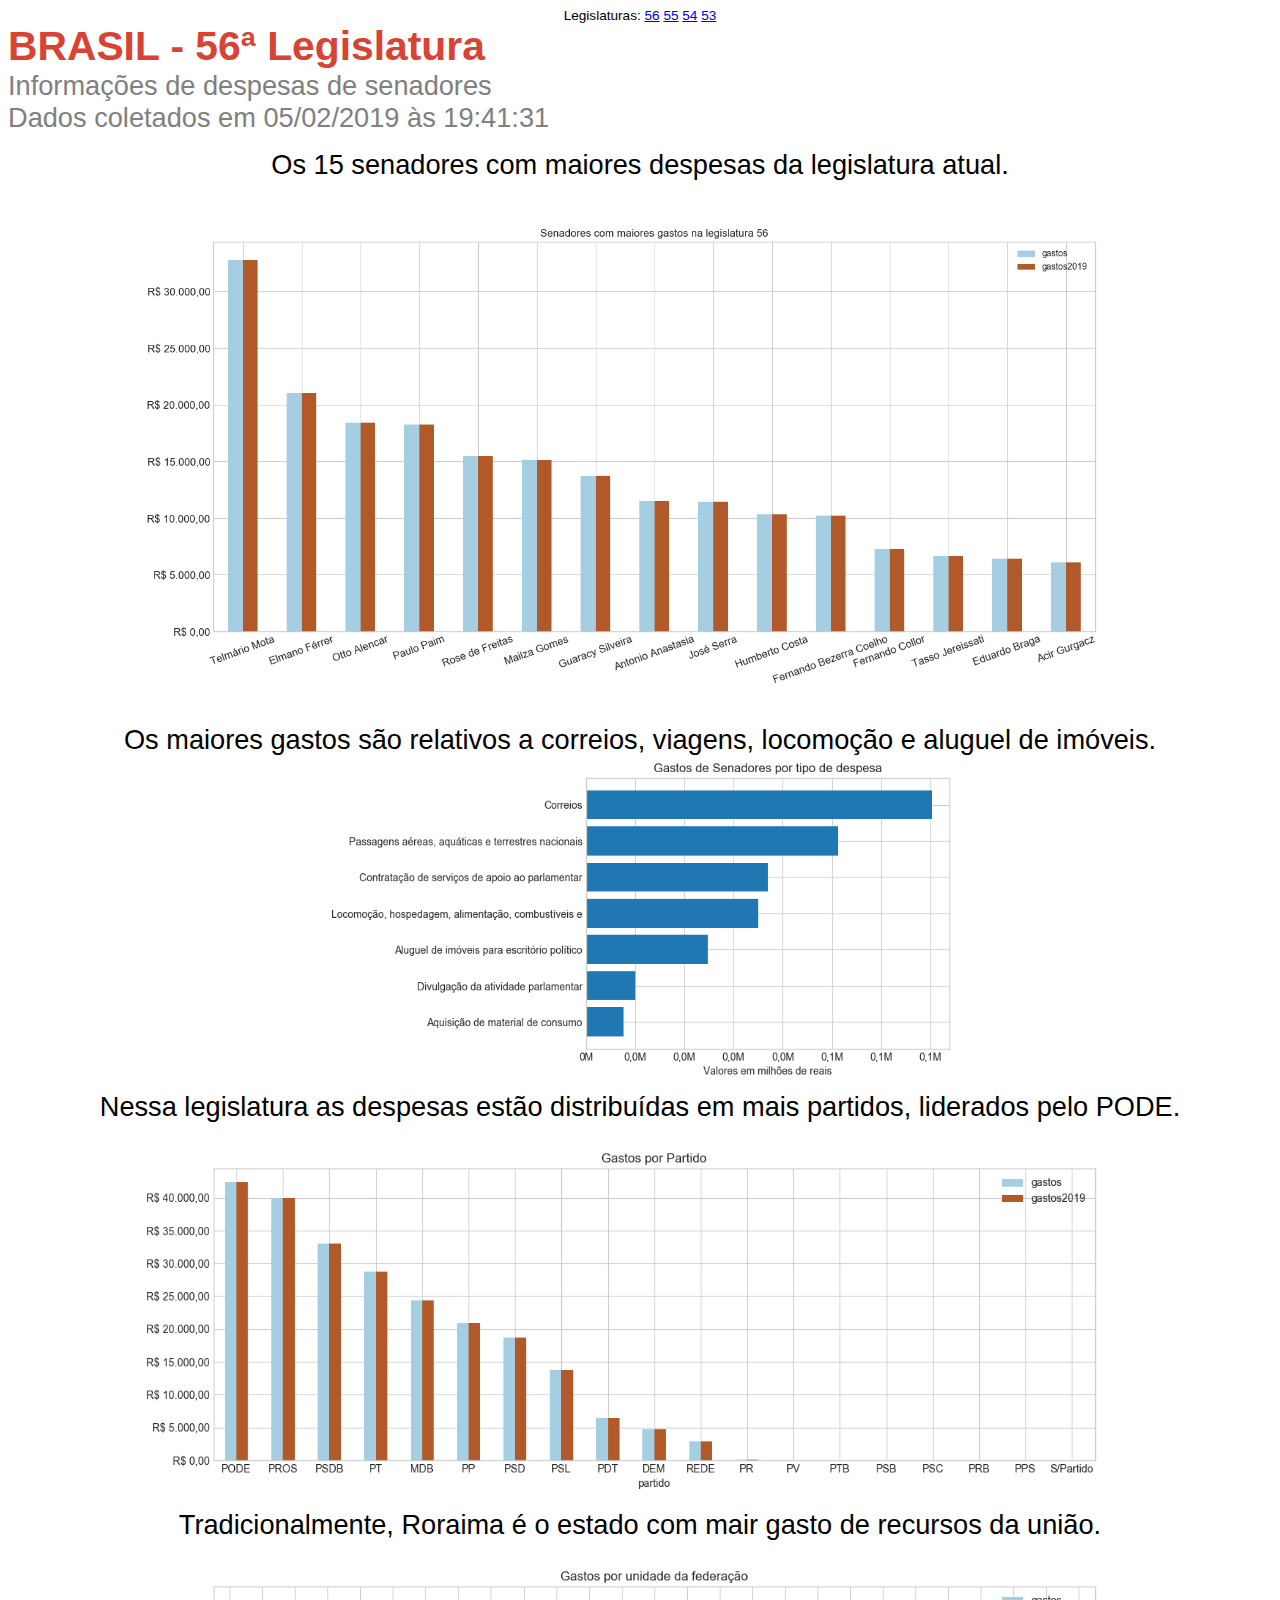
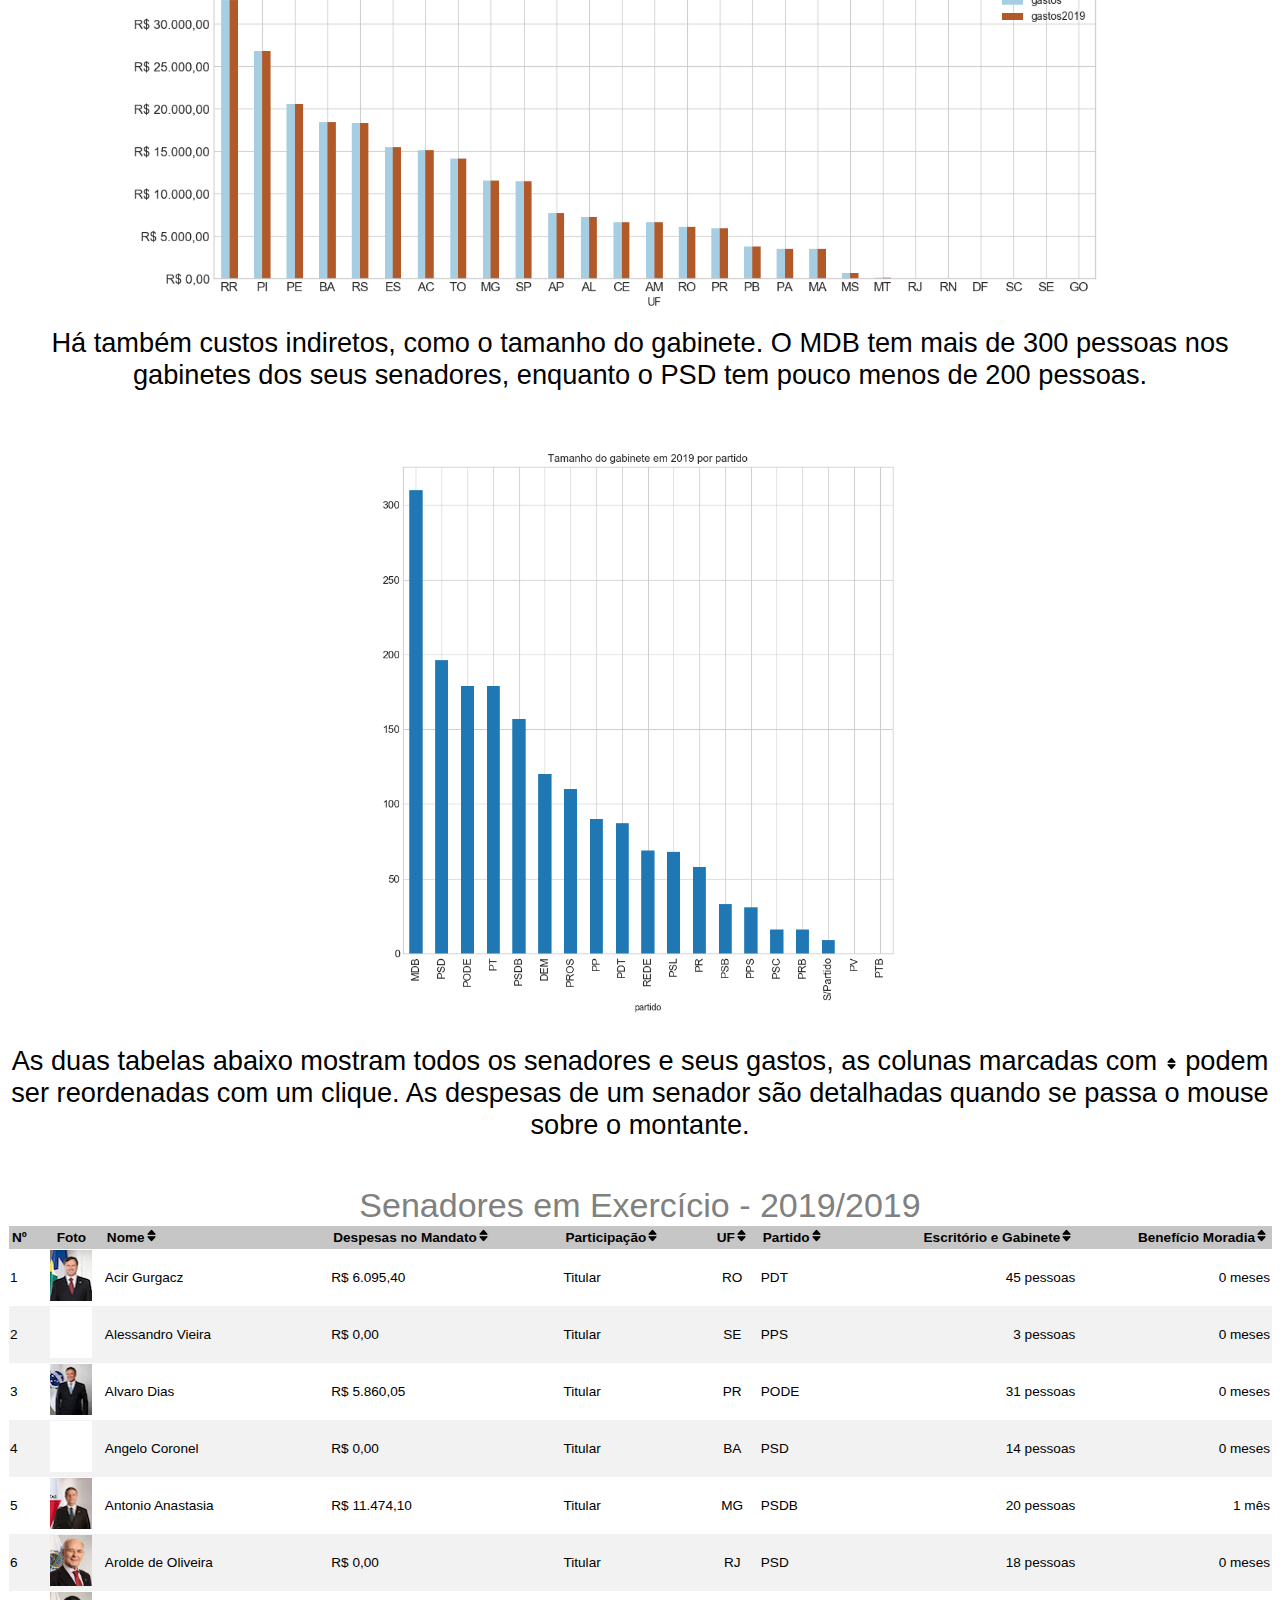
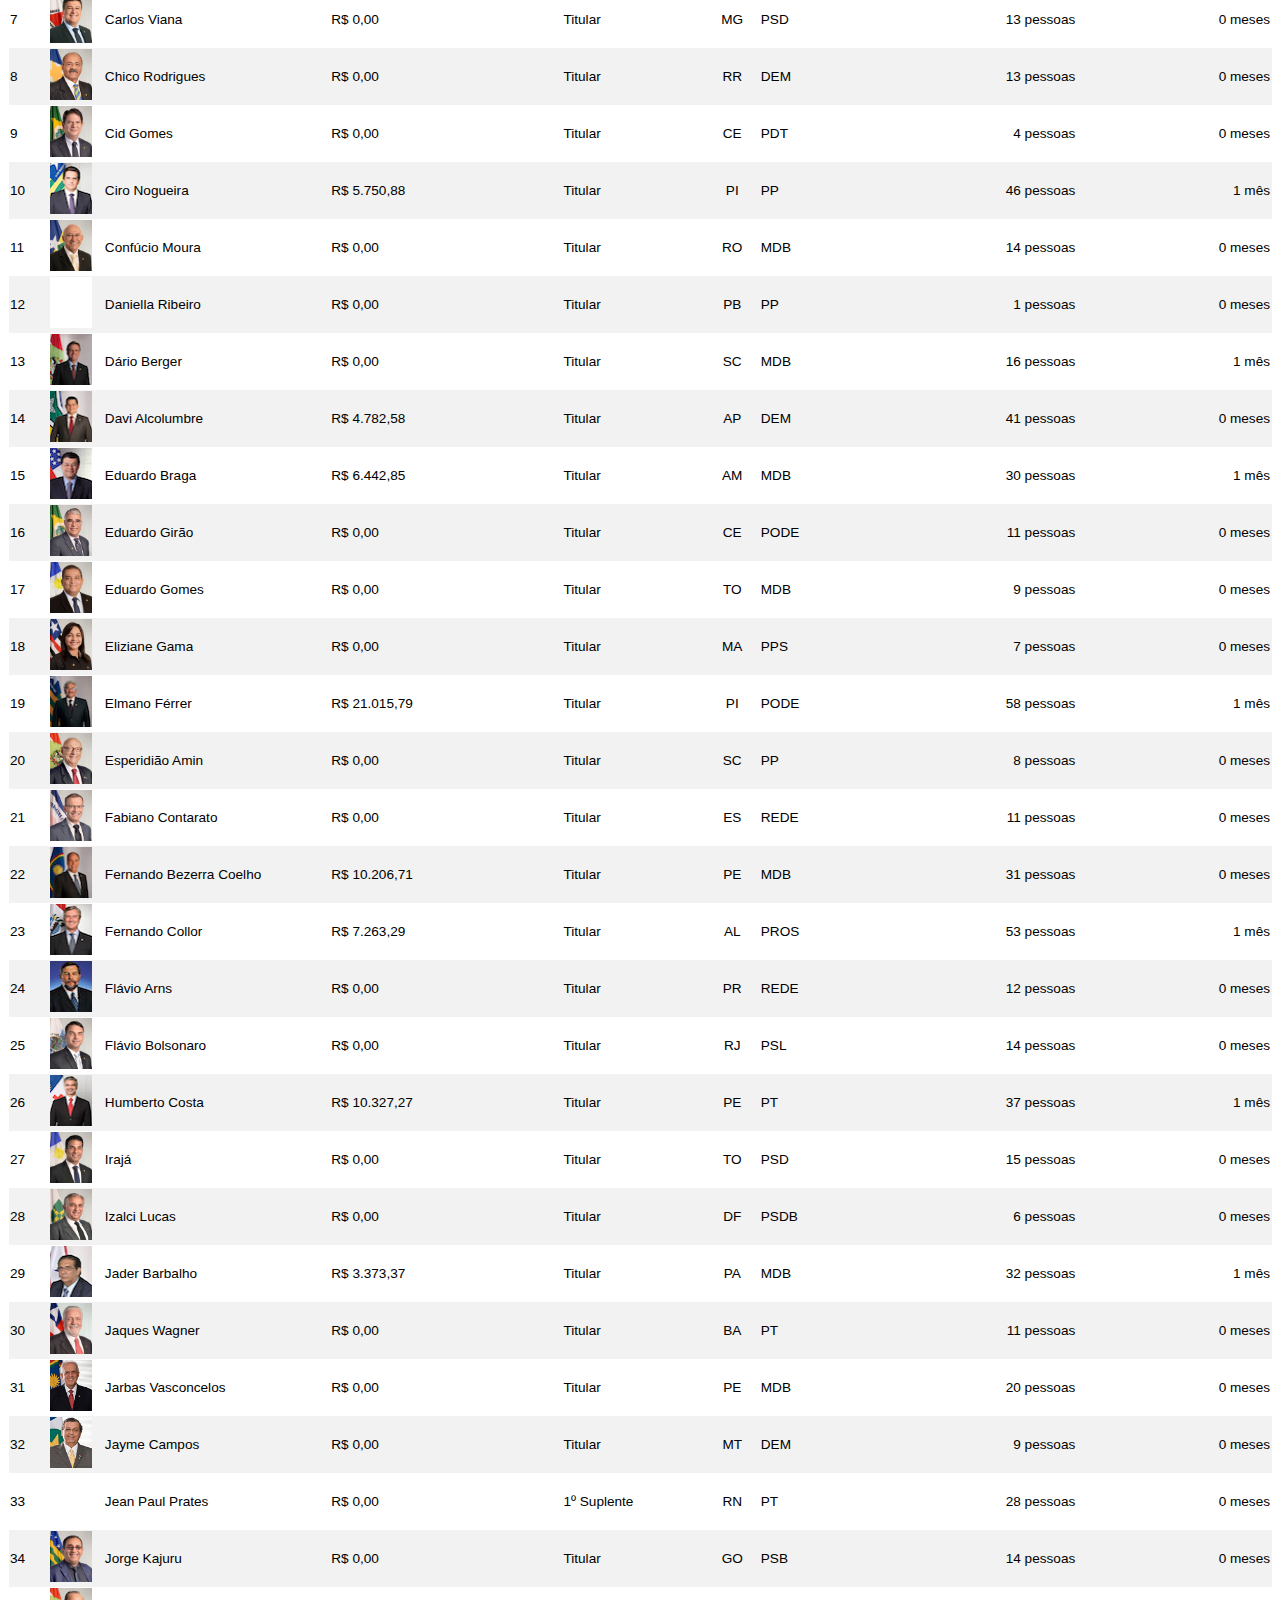
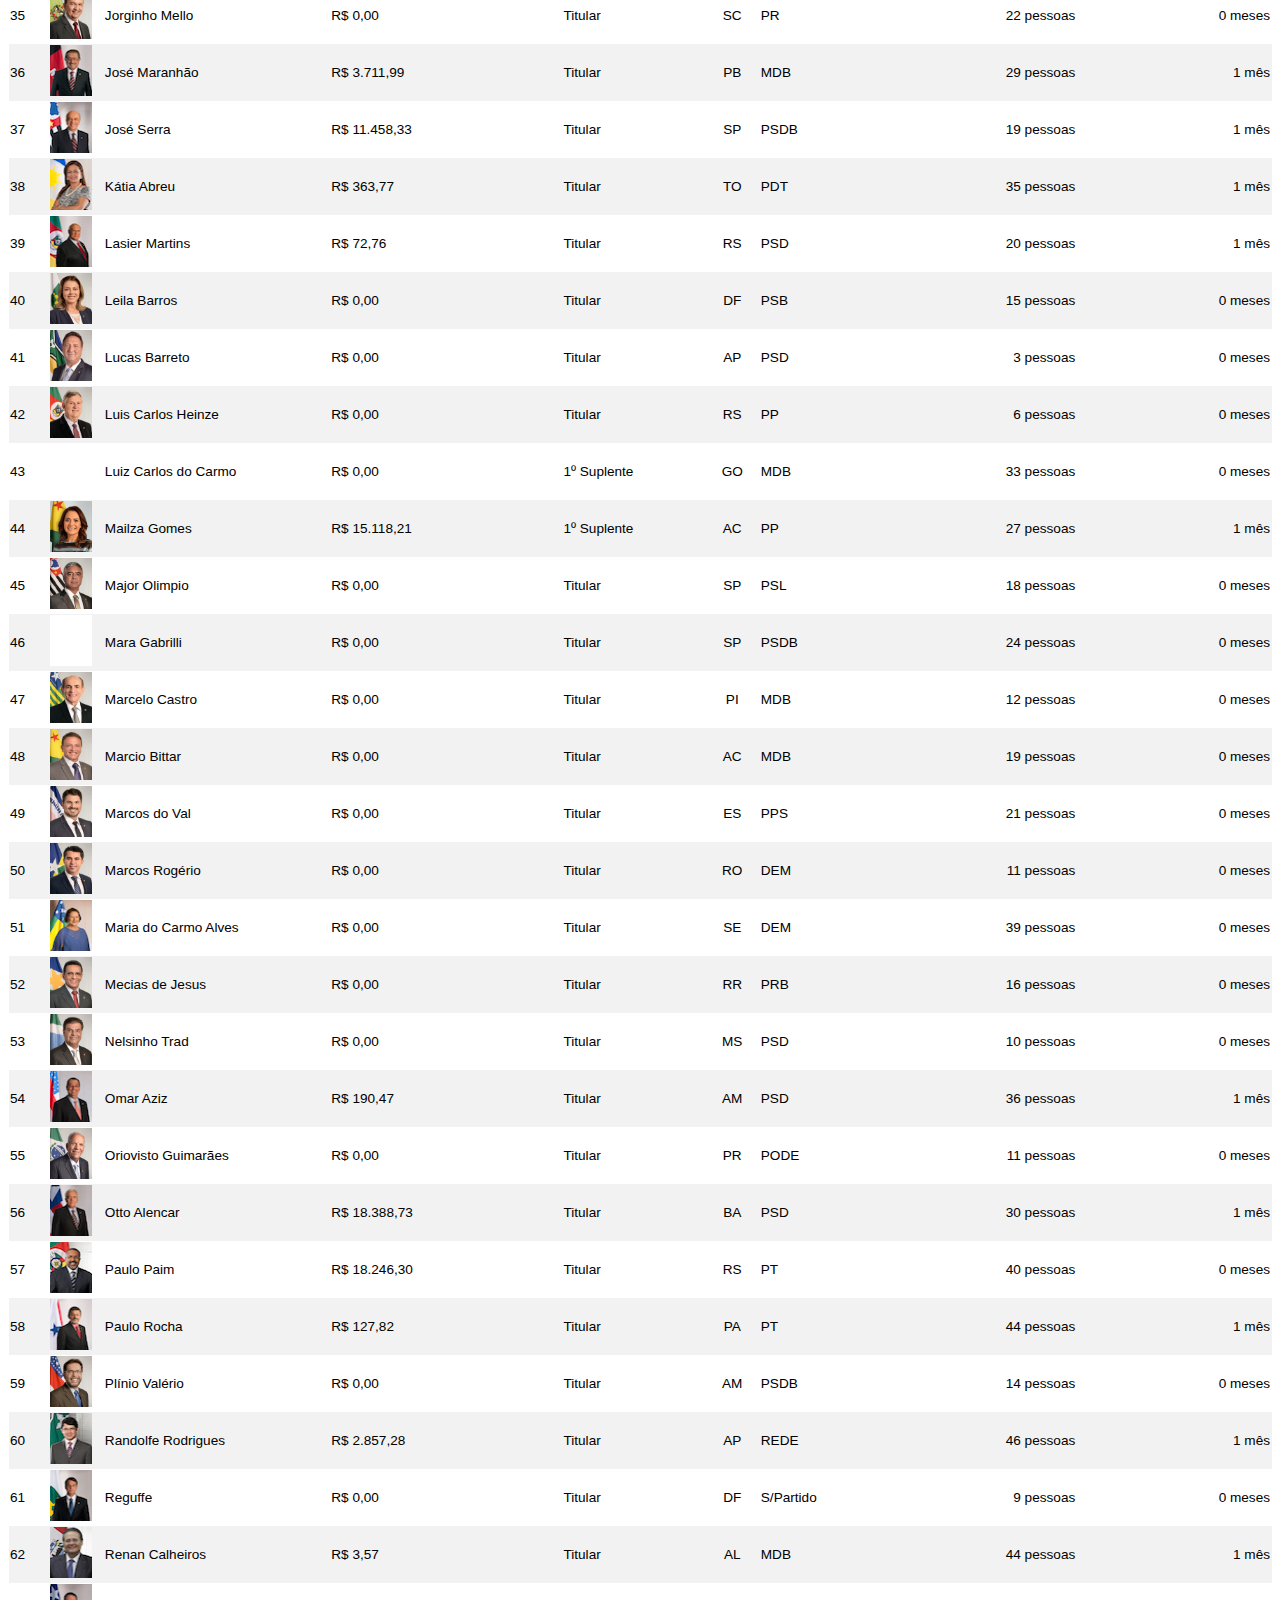
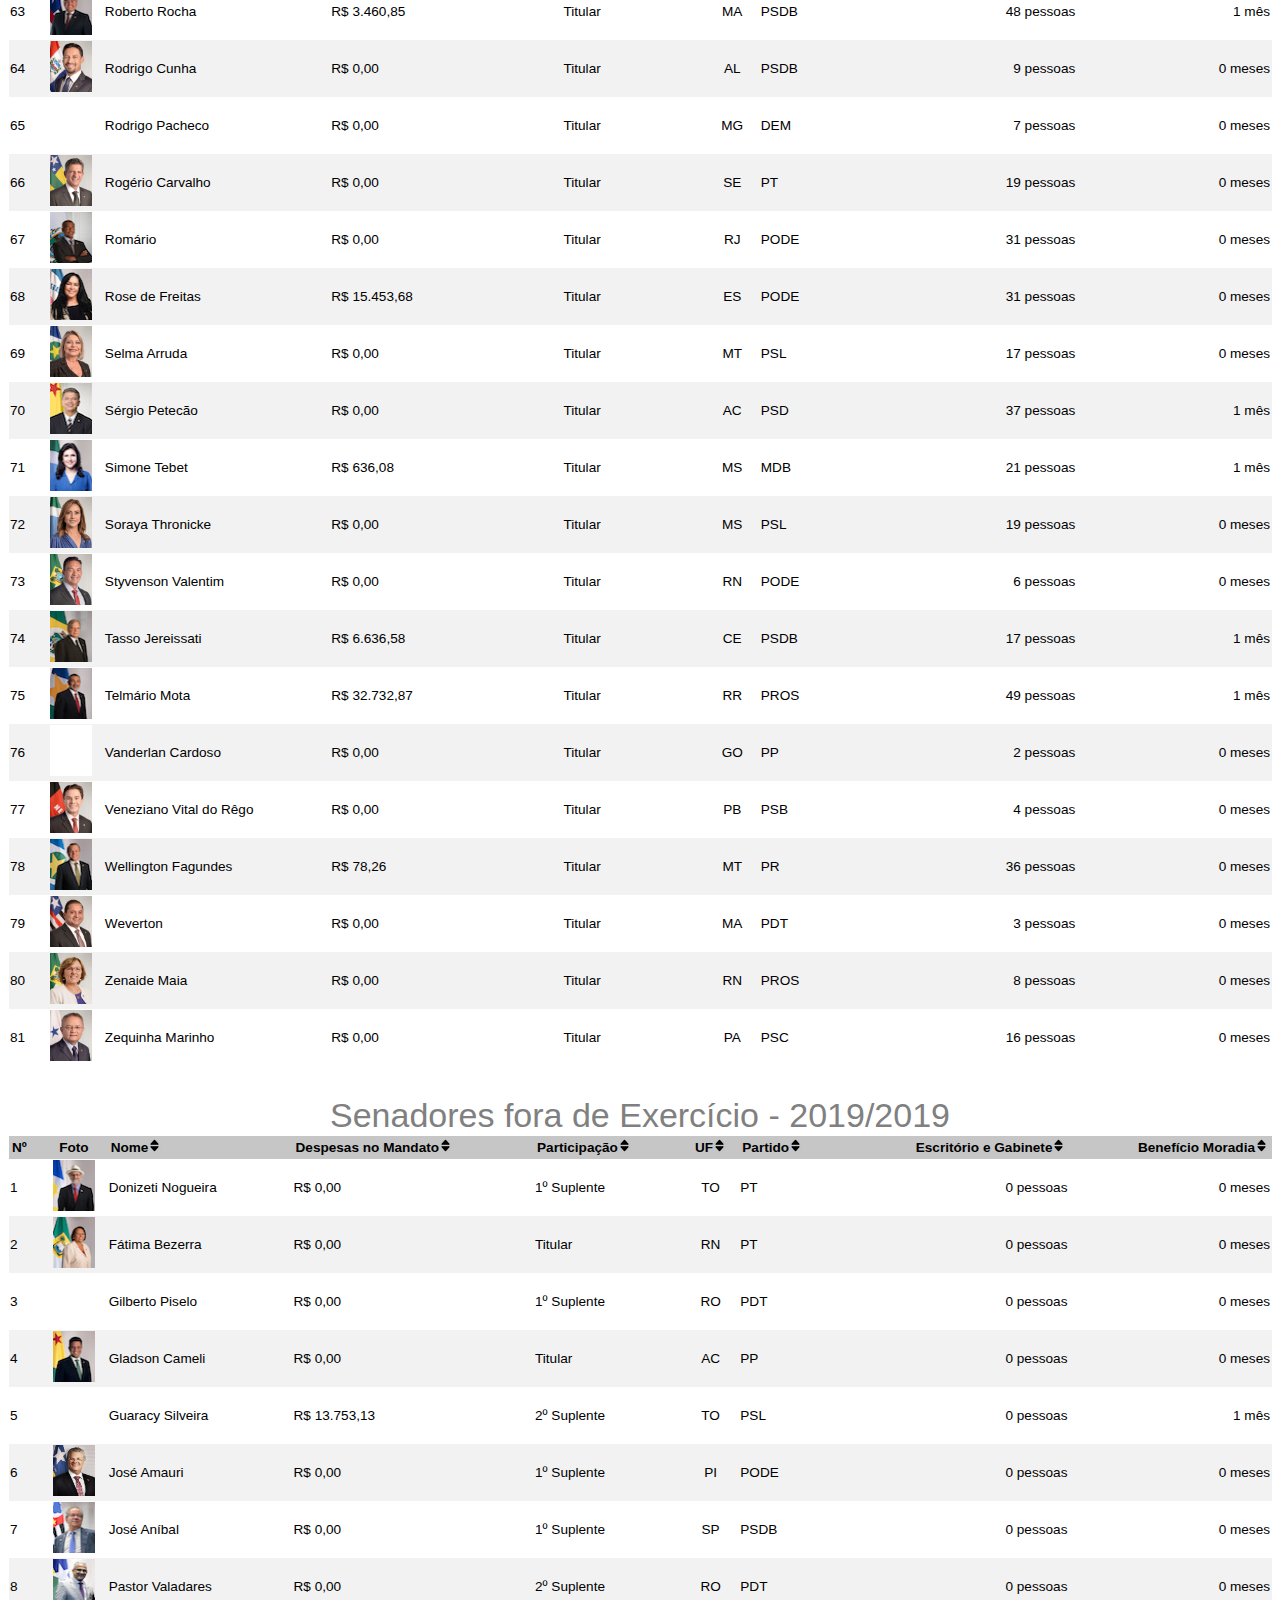
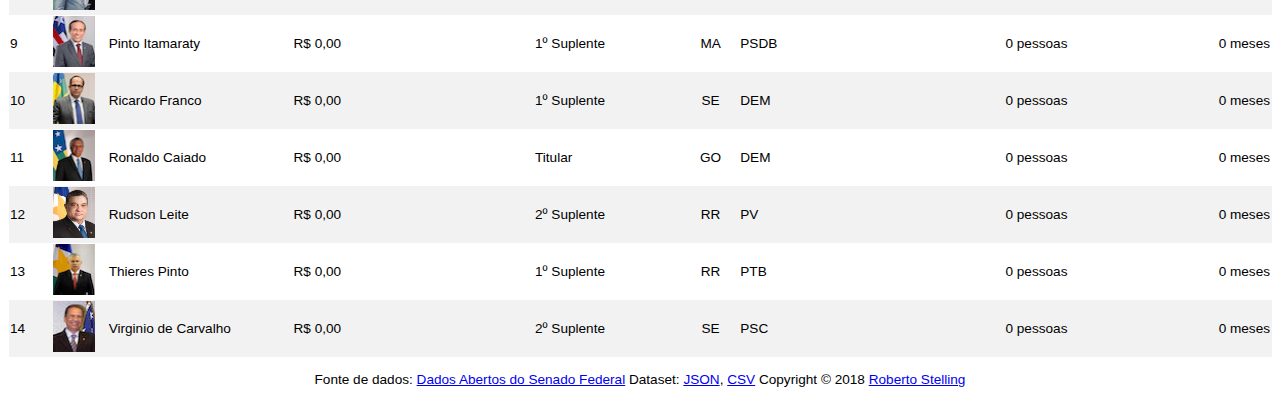
==== commit 65eb356b: "Atualização de template da 56ª legislatura" ====
--- a/index.html
+++ b/index.html
@@ -69,7 +69,7 @@
       </div>
       <div class="TextoImagem">
         <center>
-          <text>Há também custos indiretos, como o tamanho do gabinete. O MDB tem mais de 700 pessoas nos gabinetes dos seus senadores, enquanto o PSDB tem pouco mais de 350 pessoas.</text>
+          <text>Há também custos indiretos, como o tamanho do gabinete. O MDB tem mais de 300 pessoas nos gabinetes dos seus senadores, enquanto o PSD tem pouco menos de 200 pessoas.</text>
         </center>
         <center>
 <!--Imagem--gastoGabinetePartidos2019--50-->
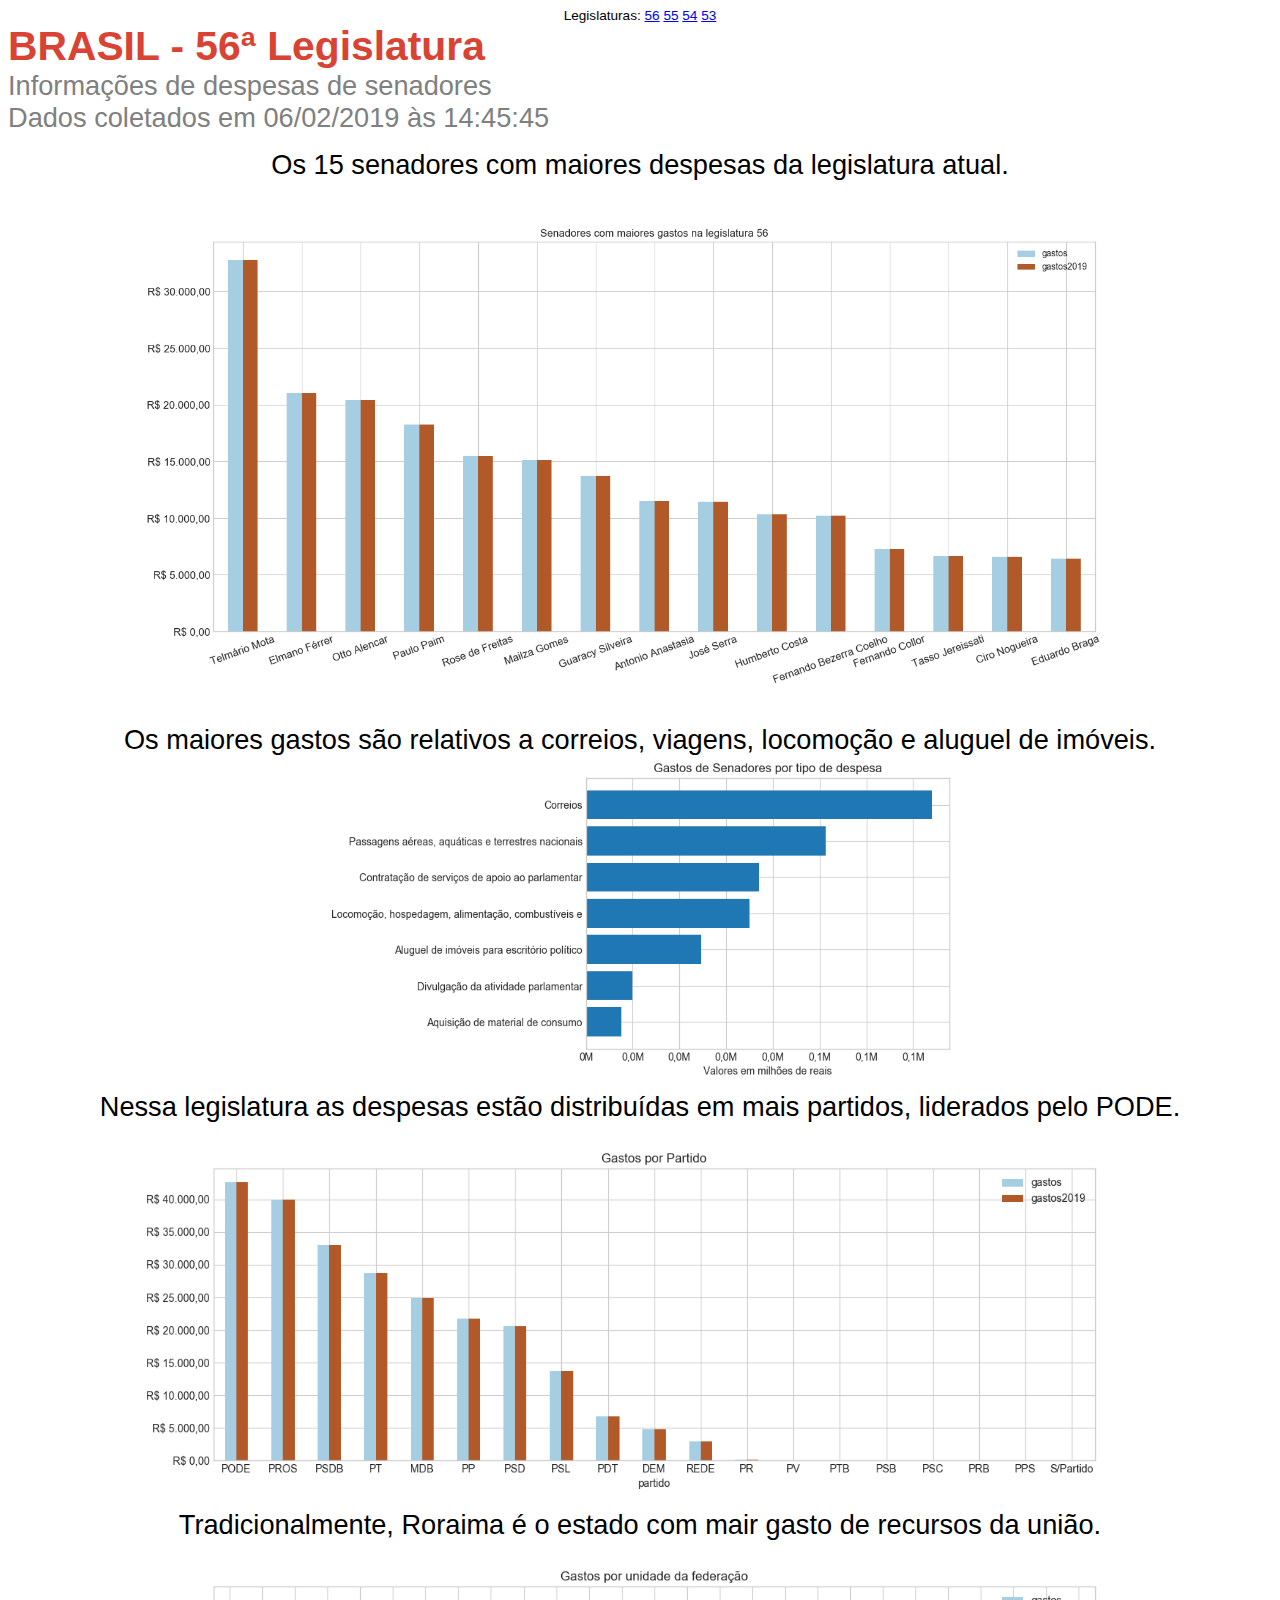
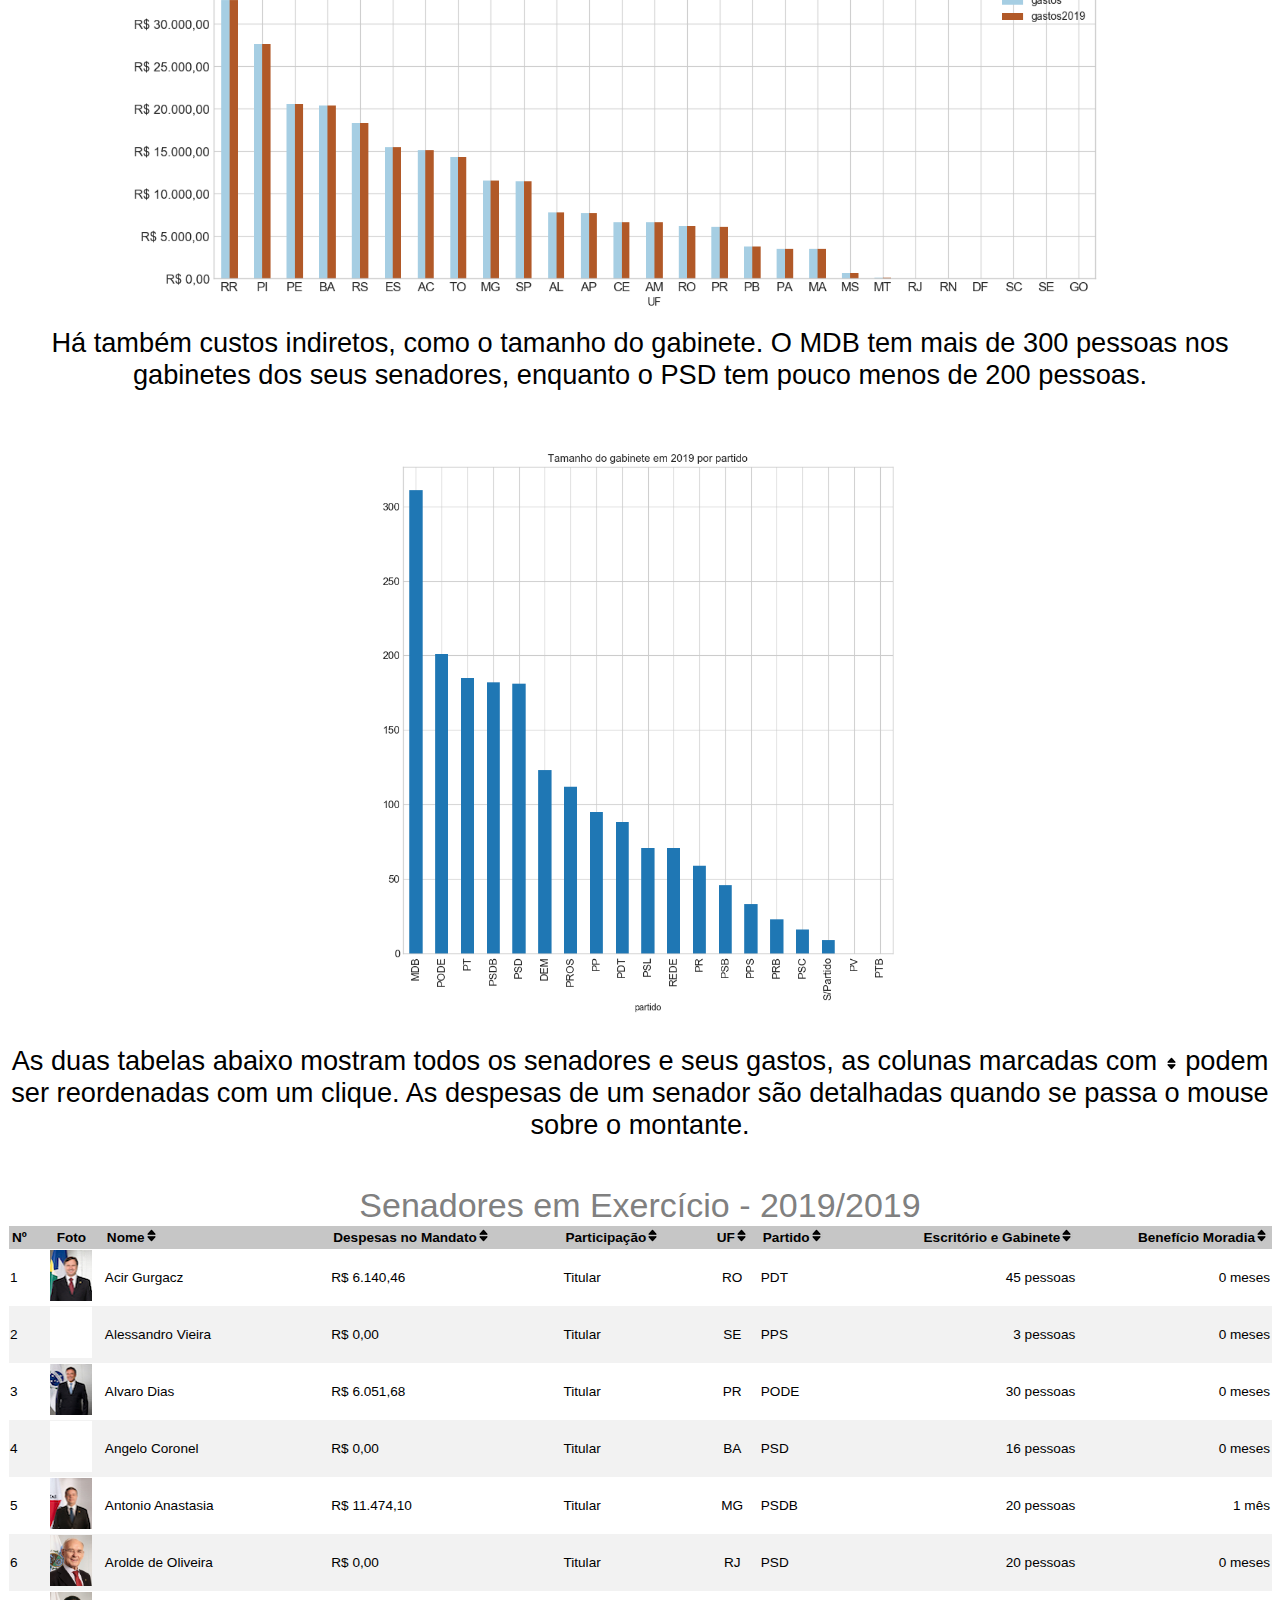
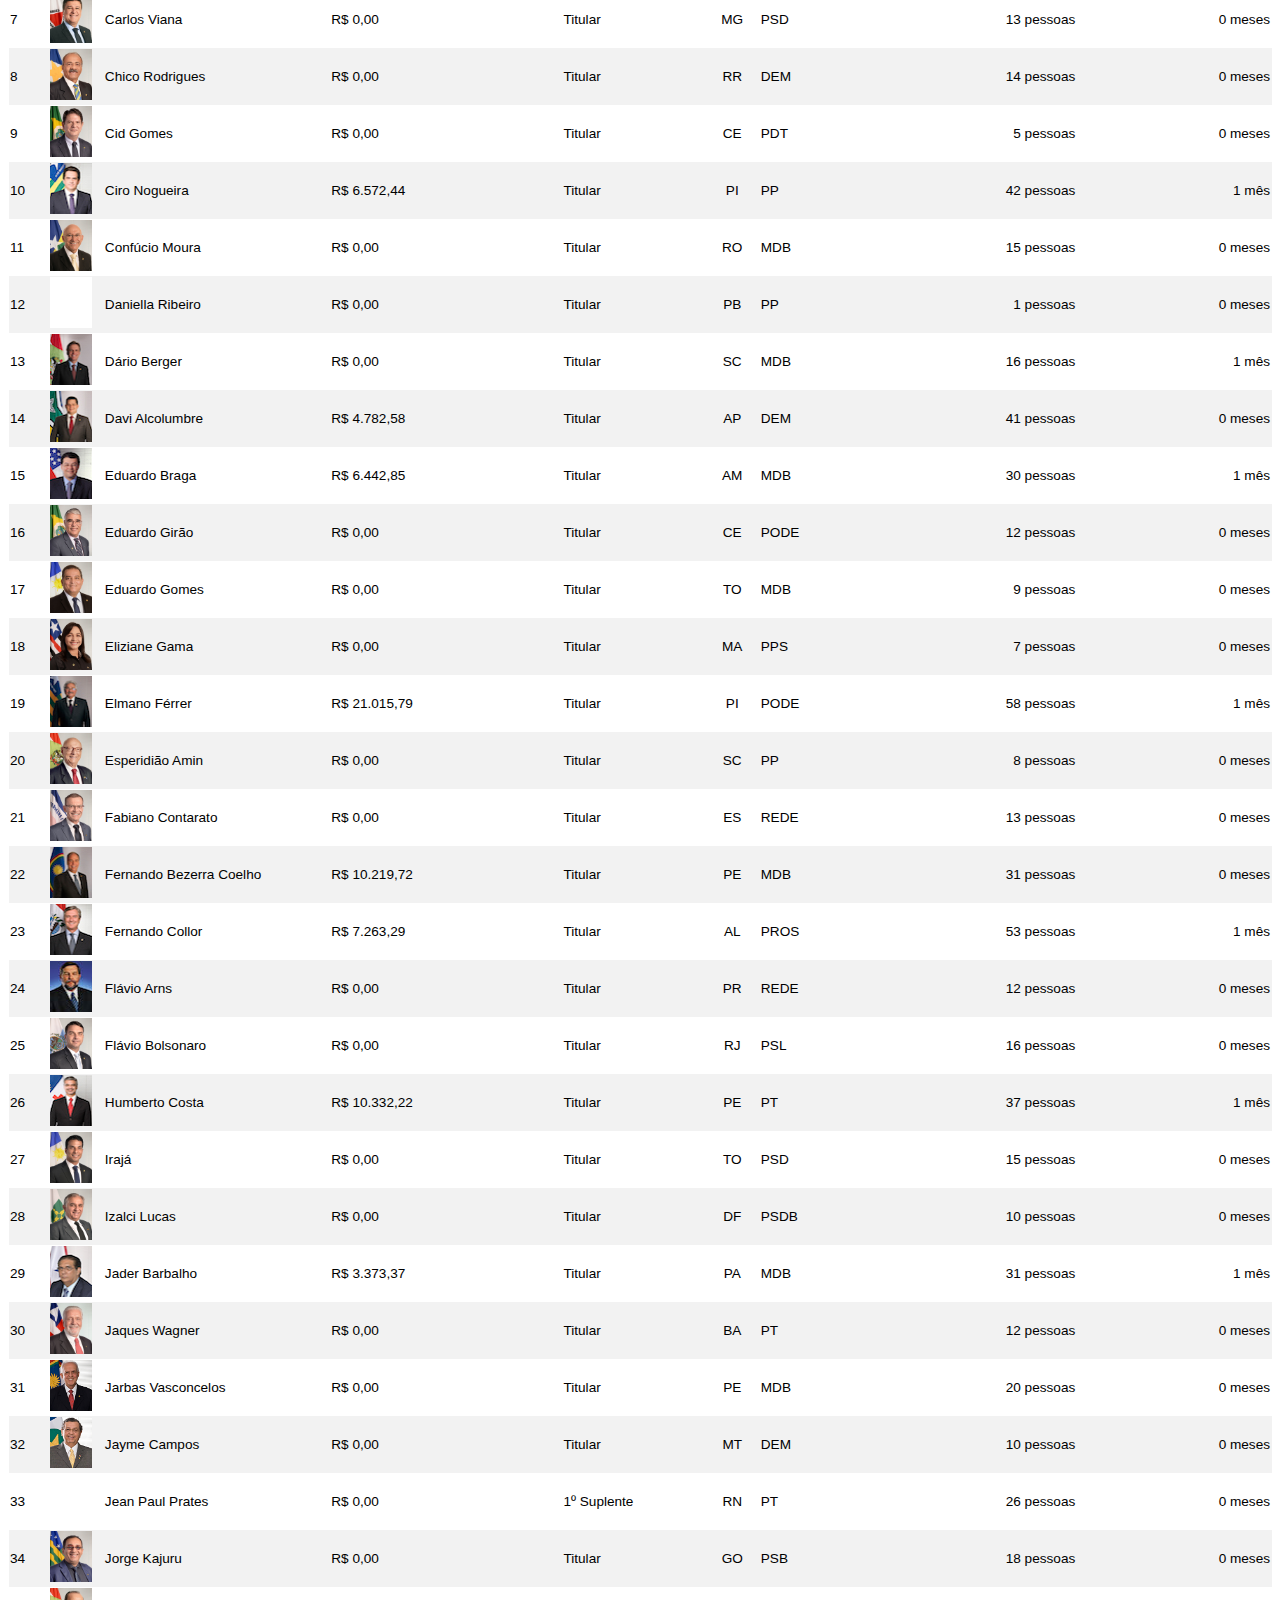
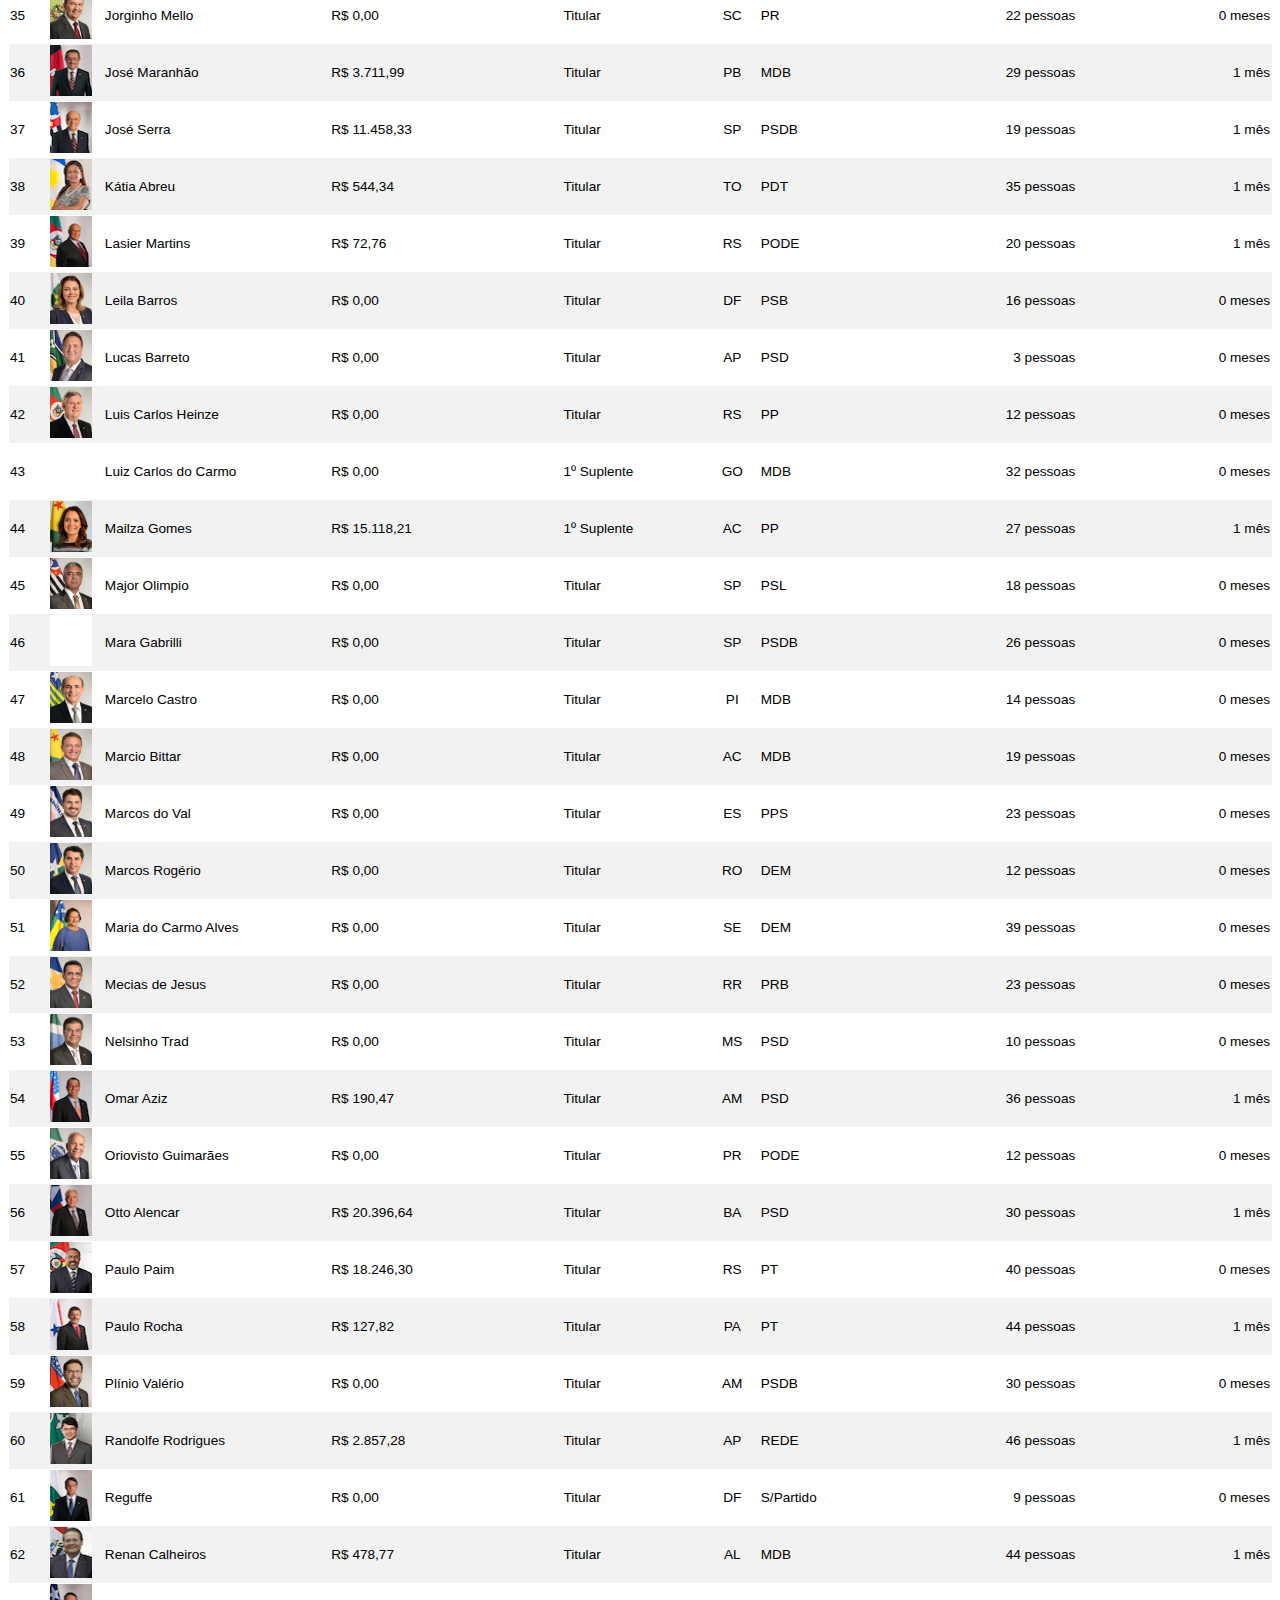
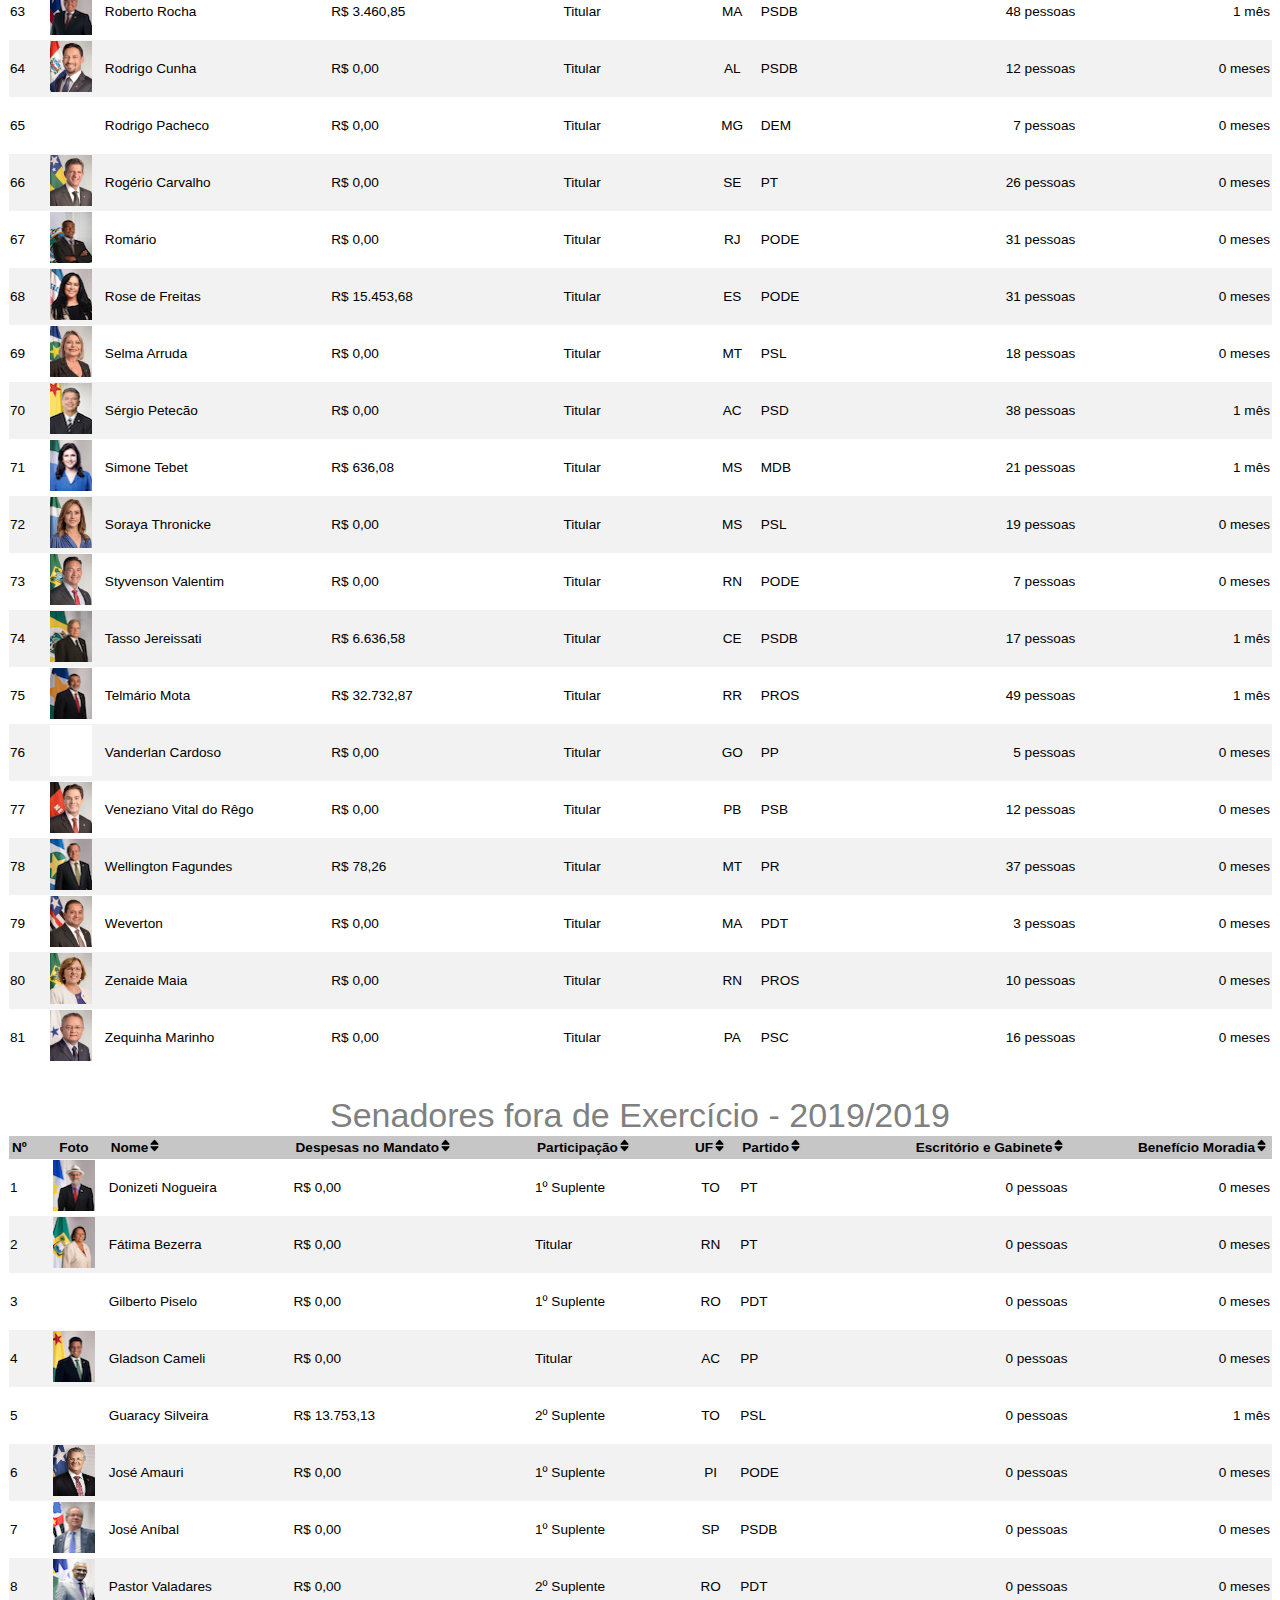
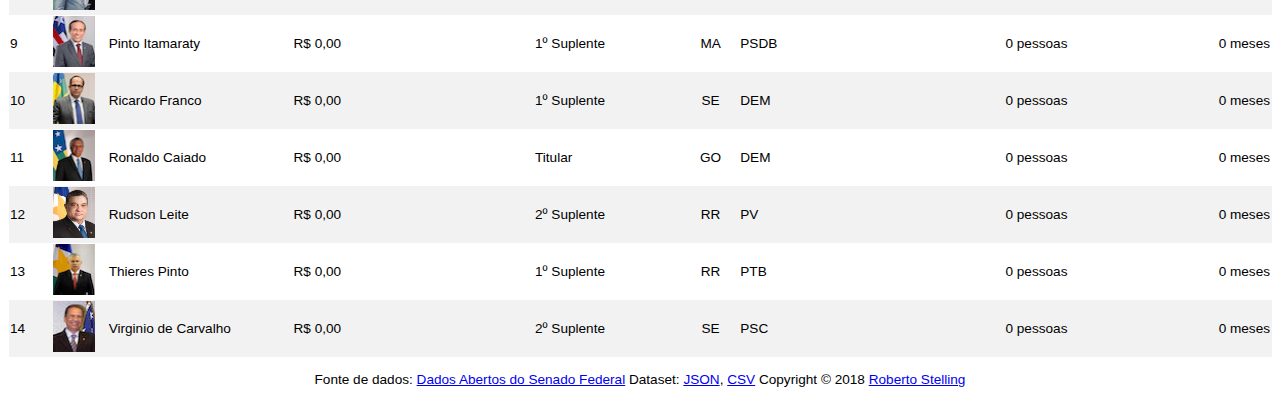
==== commit a626e439: "Atualização de dados do Senado (56)- auto" ====
--- a/index.html
+++ b/index.html
@@ -29,9 +29,9 @@
       <div class="row"><b class="SenadoSubTitle">Informações de despesas de senadores</b><br></div>
       <div class="row"><b class="SenadoSubTitle">Dados coletados em 
 <!--Data-->       
-05/02/2019 às 
+06/02/2019 às 
 <!--Hora-->
-19:41:31      </b><br></div>
+14:45:45      </b><br></div>
       <br>
       <div class="TextoImagem">
         <center>
@@ -104,7 +104,7 @@
               <td>1</td>
               <td align='middle'><a href='http://www6g.senado.leg.br/transparencia/sen/4981/?ano=2019' target='_blank'><img src='fotos/senador4981.jpg' height='51' width='42'><span class='fototip'>Crédito foto: Cléber Medeiros/Supres</span></a></td>
               <td align='left'>Acir Gurgacz</td>
-              <td align='left' class='gastos' name='4981'>R$ 6.095,40</td>
+              <td align='left' class='gastos' name='4981'>R$ 6.140,46</td>
               <td align='left'>Titular</td>
               <td align='middle'>RO</td>
               <td align='left'>PDT</td>
@@ -126,11 +126,11 @@
               <td>3</td>
               <td align='middle'><a href='http://www6g.senado.leg.br/transparencia/sen/945/?ano=2019' target='_blank'><img src='fotos/senador945.jpg' height='51' width='42'><span class='fototip'>Crédito foto: Cléber Medeiros/Supres</span></a></td>
               <td align='left'>Alvaro Dias</td>
-              <td align='left' class='gastos' name='945'>R$ 5.860,05</td>
+              <td align='left' class='gastos' name='945'>R$ 6.051,68</td>
               <td align='left'>Titular</td>
               <td align='middle'>PR</td>
               <td align='left'>PODE</td>
-              <td align='right'>31 pessoas</td>
+              <td align='right'>30 pessoas</td>
               <td align='right'>0 meses</td>
             </tr>
             <tr>
@@ -141,7 +141,7 @@
               <td align='left'>Titular</td>
               <td align='middle'>BA</td>
               <td align='left'>PSD</td>
-              <td align='right'>14 pessoas</td>
+              <td align='right'>16 pessoas</td>
               <td align='right'>0 meses</td>
             </tr>
             <tr>
@@ -163,7 +163,7 @@
               <td align='left'>Titular</td>
               <td align='middle'>RJ</td>
               <td align='left'>PSD</td>
-              <td align='right'>18 pessoas</td>
+              <td align='right'>20 pessoas</td>
               <td align='right'>0 meses</td>
             </tr>
             <tr>
@@ -185,7 +185,7 @@
               <td align='left'>Titular</td>
               <td align='middle'>RR</td>
               <td align='left'>DEM</td>
-              <td align='right'>13 pessoas</td>
+              <td align='right'>14 pessoas</td>
               <td align='right'>0 meses</td>
             </tr>
             <tr>
@@ -196,18 +196,18 @@
               <td align='left'>Titular</td>
               <td align='middle'>CE</td>
               <td align='left'>PDT</td>
-              <td align='right'>4 pessoas</td>
+              <td align='right'>5 pessoas</td>
               <td align='right'>0 meses</td>
             </tr>
             <tr>
               <td>10</td>
               <td align='middle'><a href='http://www6g.senado.leg.br/transparencia/sen/739/?ano=2019' target='_blank'><img src='fotos/senador739.jpg' height='51' width='42'><span class='fototip'>Crédito foto: Cléber Medeiros/Supres</span></a></td>
               <td align='left'>Ciro Nogueira</td>
-              <td align='left' class='gastos' name='739'>R$ 5.750,88</td>
+              <td align='left' class='gastos' name='739'>R$ 6.572,44</td>
               <td align='left'>Titular</td>
               <td align='middle'>PI</td>
               <td align='left'>PP</td>
-              <td align='right'>46 pessoas</td>
+              <td align='right'>42 pessoas</td>
               <td align='right'>1 mês</td>
             </tr>
             <tr>
@@ -218,7 +218,7 @@
               <td align='left'>Titular</td>
               <td align='middle'>RO</td>
               <td align='left'>MDB</td>
-              <td align='right'>14 pessoas</td>
+              <td align='right'>15 pessoas</td>
               <td align='right'>0 meses</td>
             </tr>
             <tr>
@@ -273,7 +273,7 @@
               <td align='left'>Titular</td>
               <td align='middle'>CE</td>
               <td align='left'>PODE</td>
-              <td align='right'>11 pessoas</td>
+              <td align='right'>12 pessoas</td>
               <td align='right'>0 meses</td>
             </tr>
             <tr>
@@ -328,14 +328,14 @@
               <td align='left'>Titular</td>
               <td align='middle'>ES</td>
               <td align='left'>REDE</td>
-              <td align='right'>11 pessoas</td>
+              <td align='right'>13 pessoas</td>
               <td align='right'>0 meses</td>
             </tr>
             <tr>
               <td>22</td>
               <td align='middle'><a href='http://www6g.senado.leg.br/transparencia/sen/5540/?ano=2019' target='_blank'><img src='fotos/senador5540.jpg' height='51' width='42'><span class='fototip'>Crédito foto: Senado Federal</span></a></td>
               <td align='left'>Fernando Bezerra Coelho</td>
-              <td align='left' class='gastos' name='5540'>R$ 10.206,71</td>
+              <td align='left' class='gastos' name='5540'>R$ 10.219,72</td>
               <td align='left'>Titular</td>
               <td align='middle'>PE</td>
               <td align='left'>MDB</td>
@@ -372,14 +372,14 @@
               <td align='left'>Titular</td>
               <td align='middle'>RJ</td>
               <td align='left'>PSL</td>
-              <td align='right'>14 pessoas</td>
+              <td align='right'>16 pessoas</td>
               <td align='right'>0 meses</td>
             </tr>
             <tr>
               <td>26</td>
               <td align='middle'><a href='http://www6g.senado.leg.br/transparencia/sen/5008/?ano=2019' target='_blank'><img src='fotos/senador5008.jpg' height='51' width='42'><span class='fototip'>Crédito foto: Cléber Medeiros/Supres</span></a></td>
               <td align='left'>Humberto Costa</td>
-              <td align='left' class='gastos' name='5008'>R$ 10.327,27</td>
+              <td align='left' class='gastos' name='5008'>R$ 10.332,22</td>
               <td align='left'>Titular</td>
               <td align='middle'>PE</td>
               <td align='left'>PT</td>
@@ -405,7 +405,7 @@
               <td align='left'>Titular</td>
               <td align='middle'>DF</td>
               <td align='left'>PSDB</td>
-              <td align='right'>6 pessoas</td>
+              <td align='right'>10 pessoas</td>
               <td align='right'>0 meses</td>
             </tr>
             <tr>
@@ -416,7 +416,7 @@
               <td align='left'>Titular</td>
               <td align='middle'>PA</td>
               <td align='left'>MDB</td>
-              <td align='right'>32 pessoas</td>
+              <td align='right'>31 pessoas</td>
               <td align='right'>1 mês</td>
             </tr>
             <tr>
@@ -427,7 +427,7 @@
               <td align='left'>Titular</td>
               <td align='middle'>BA</td>
               <td align='left'>PT</td>
-              <td align='right'>11 pessoas</td>
+              <td align='right'>12 pessoas</td>
               <td align='right'>0 meses</td>
             </tr>
             <tr>
@@ -449,7 +449,7 @@
               <td align='left'>Titular</td>
               <td align='middle'>MT</td>
               <td align='left'>DEM</td>
-              <td align='right'>9 pessoas</td>
+              <td align='right'>10 pessoas</td>
               <td align='right'>0 meses</td>
             </tr>
             <tr>
@@ -460,7 +460,7 @@
               <td align='left'>1º Suplente</td>
               <td align='middle'>RN</td>
               <td align='left'>PT</td>
-              <td align='right'>28 pessoas</td>
+              <td align='right'>26 pessoas</td>
               <td align='right'>0 meses</td>
             </tr>
             <tr>
@@ -471,7 +471,7 @@
               <td align='left'>Titular</td>
               <td align='middle'>GO</td>
               <td align='left'>PSB</td>
-              <td align='right'>14 pessoas</td>
+              <td align='right'>18 pessoas</td>
               <td align='right'>0 meses</td>
             </tr>
             <tr>
@@ -511,7 +511,7 @@
               <td>38</td>
               <td align='middle'><a href='http://www6g.senado.leg.br/transparencia/sen/1249/?ano=2019' target='_blank'><img src='fotos/senador1249.jpg' height='51' width='42'><span class='fototip'>Crédito foto: Beto Oliveira/Supres</span></a></td>
               <td align='left'>Kátia Abreu</td>
-              <td align='left' class='gastos' name='1249'>R$ 363,77</td>
+              <td align='left' class='gastos' name='1249'>R$ 544,34</td>
               <td align='left'>Titular</td>
               <td align='middle'>TO</td>
               <td align='left'>PDT</td>
@@ -525,7 +525,7 @@
               <td align='left' class='gastos' name='5533'>R$ 72,76</td>
               <td align='left'>Titular</td>
               <td align='middle'>RS</td>
-              <td align='left'>PSD</td>
+              <td align='left'>PODE</td>
               <td align='right'>20 pessoas</td>
               <td align='right'>1 mês</td>
             </tr>
@@ -537,7 +537,7 @@
               <td align='left'>Titular</td>
               <td align='middle'>DF</td>
               <td align='left'>PSB</td>
-              <td align='right'>15 pessoas</td>
+              <td align='right'>16 pessoas</td>
               <td align='right'>0 meses</td>
             </tr>
             <tr>
@@ -559,7 +559,7 @@
               <td align='left'>Titular</td>
               <td align='middle'>RS</td>
               <td align='left'>PP</td>
-              <td align='right'>6 pessoas</td>
+              <td align='right'>12 pessoas</td>
               <td align='right'>0 meses</td>
             </tr>
             <tr>
@@ -570,7 +570,7 @@
               <td align='left'>1º Suplente</td>
               <td align='middle'>GO</td>
               <td align='left'>MDB</td>
-              <td align='right'>33 pessoas</td>
+              <td align='right'>32 pessoas</td>
               <td align='right'>0 meses</td>
             </tr>
             <tr>
@@ -603,7 +603,7 @@
               <td align='left'>Titular</td>
               <td align='middle'>SP</td>
               <td align='left'>PSDB</td>
-              <td align='right'>24 pessoas</td>
+              <td align='right'>26 pessoas</td>
               <td align='right'>0 meses</td>
             </tr>
             <tr>
@@ -614,7 +614,7 @@
               <td align='left'>Titular</td>
               <td align='middle'>PI</td>
               <td align='left'>MDB</td>
-              <td align='right'>12 pessoas</td>
+              <td align='right'>14 pessoas</td>
               <td align='right'>0 meses</td>
             </tr>
             <tr>
@@ -636,7 +636,7 @@
               <td align='left'>Titular</td>
               <td align='middle'>ES</td>
               <td align='left'>PPS</td>
-              <td align='right'>21 pessoas</td>
+              <td align='right'>23 pessoas</td>
               <td align='right'>0 meses</td>
             </tr>
             <tr>
@@ -647,7 +647,7 @@
               <td align='left'>Titular</td>
               <td align='middle'>RO</td>
               <td align='left'>DEM</td>
-              <td align='right'>11 pessoas</td>
+              <td align='right'>12 pessoas</td>
               <td align='right'>0 meses</td>
             </tr>
             <tr>
@@ -669,7 +669,7 @@
               <td align='left'>Titular</td>
               <td align='middle'>RR</td>
               <td align='left'>PRB</td>
-              <td align='right'>16 pessoas</td>
+              <td align='right'>23 pessoas</td>
               <td align='right'>0 meses</td>
             </tr>
             <tr>
@@ -702,14 +702,14 @@
               <td align='left'>Titular</td>
               <td align='middle'>PR</td>
               <td align='left'>PODE</td>
-              <td align='right'>11 pessoas</td>
+              <td align='right'>12 pessoas</td>
               <td align='right'>0 meses</td>
             </tr>
             <tr>
               <td>56</td>
               <td align='middle'><a href='http://www6g.senado.leg.br/transparencia/sen/5523/?ano=2019' target='_blank'><img src='fotos/senador5523.jpg' height='51' width='42'><span class='fototip'>Crédito foto: Senado Federal</span></a></td>
               <td align='left'>Otto Alencar</td>
-              <td align='left' class='gastos' name='5523'>R$ 18.388,73</td>
+              <td align='left' class='gastos' name='5523'>R$ 20.396,64</td>
               <td align='left'>Titular</td>
               <td align='middle'>BA</td>
               <td align='left'>PSD</td>
@@ -746,7 +746,7 @@
               <td align='left'>Titular</td>
               <td align='middle'>AM</td>
               <td align='left'>PSDB</td>
-              <td align='right'>14 pessoas</td>
+              <td align='right'>30 pessoas</td>
               <td align='right'>0 meses</td>
             </tr>
             <tr>
@@ -775,7 +775,7 @@
               <td>62</td>
               <td align='middle'><a href='http://www6g.senado.leg.br/transparencia/sen/70/?ano=2019' target='_blank'><img src='fotos/senador70.jpg' height='51' width='42'><span class='fototip'>Crédito foto: Senado Federal</span></a></td>
               <td align='left'>Renan Calheiros</td>
-              <td align='left' class='gastos' name='70'>R$ 3,57</td>
+              <td align='left' class='gastos' name='70'>R$ 478,77</td>
               <td align='left'>Titular</td>
               <td align='middle'>AL</td>
               <td align='left'>MDB</td>
@@ -801,7 +801,7 @@
               <td align='left'>Titular</td>
               <td align='middle'>AL</td>
               <td align='left'>PSDB</td>
-              <td align='right'>9 pessoas</td>
+              <td align='right'>12 pessoas</td>
               <td align='right'>0 meses</td>
             </tr>
             <tr>
@@ -823,7 +823,7 @@
               <td align='left'>Titular</td>
               <td align='middle'>SE</td>
               <td align='left'>PT</td>
-              <td align='right'>19 pessoas</td>
+              <td align='right'>26 pessoas</td>
               <td align='right'>0 meses</td>
             </tr>
             <tr>
@@ -856,7 +856,7 @@
               <td align='left'>Titular</td>
               <td align='middle'>MT</td>
               <td align='left'>PSL</td>
-              <td align='right'>17 pessoas</td>
+              <td align='right'>18 pessoas</td>
               <td align='right'>0 meses</td>
             </tr>
             <tr>
@@ -867,7 +867,7 @@
               <td align='left'>Titular</td>
               <td align='middle'>AC</td>
               <td align='left'>PSD</td>
-              <td align='right'>37 pessoas</td>
+              <td align='right'>38 pessoas</td>
               <td align='right'>1 mês</td>
             </tr>
             <tr>
@@ -900,7 +900,7 @@
               <td align='left'>Titular</td>
               <td align='middle'>RN</td>
               <td align='left'>PODE</td>
-              <td align='right'>6 pessoas</td>
+              <td align='right'>7 pessoas</td>
               <td align='right'>0 meses</td>
             </tr>
             <tr>
@@ -933,7 +933,7 @@
               <td align='left'>Titular</td>
               <td align='middle'>GO</td>
               <td align='left'>PP</td>
-              <td align='right'>2 pessoas</td>
+              <td align='right'>5 pessoas</td>
               <td align='right'>0 meses</td>
             </tr>
             <tr>
@@ -944,7 +944,7 @@
               <td align='left'>Titular</td>
               <td align='middle'>PB</td>
               <td align='left'>PSB</td>
-              <td align='right'>4 pessoas</td>
+              <td align='right'>12 pessoas</td>
               <td align='right'>0 meses</td>
             </tr>
             <tr>
@@ -955,7 +955,7 @@
               <td align='left'>Titular</td>
               <td align='middle'>MT</td>
               <td align='left'>PR</td>
-              <td align='right'>36 pessoas</td>
+              <td align='right'>37 pessoas</td>
               <td align='right'>0 meses</td>
             </tr>
             <tr>
@@ -977,7 +977,7 @@
               <td align='left'>Titular</td>
               <td align='middle'>RN</td>
               <td align='left'>PROS</td>
-              <td align='right'>8 pessoas</td>
+              <td align='right'>10 pessoas</td>
               <td align='right'>0 meses</td>
             </tr>
             <tr>
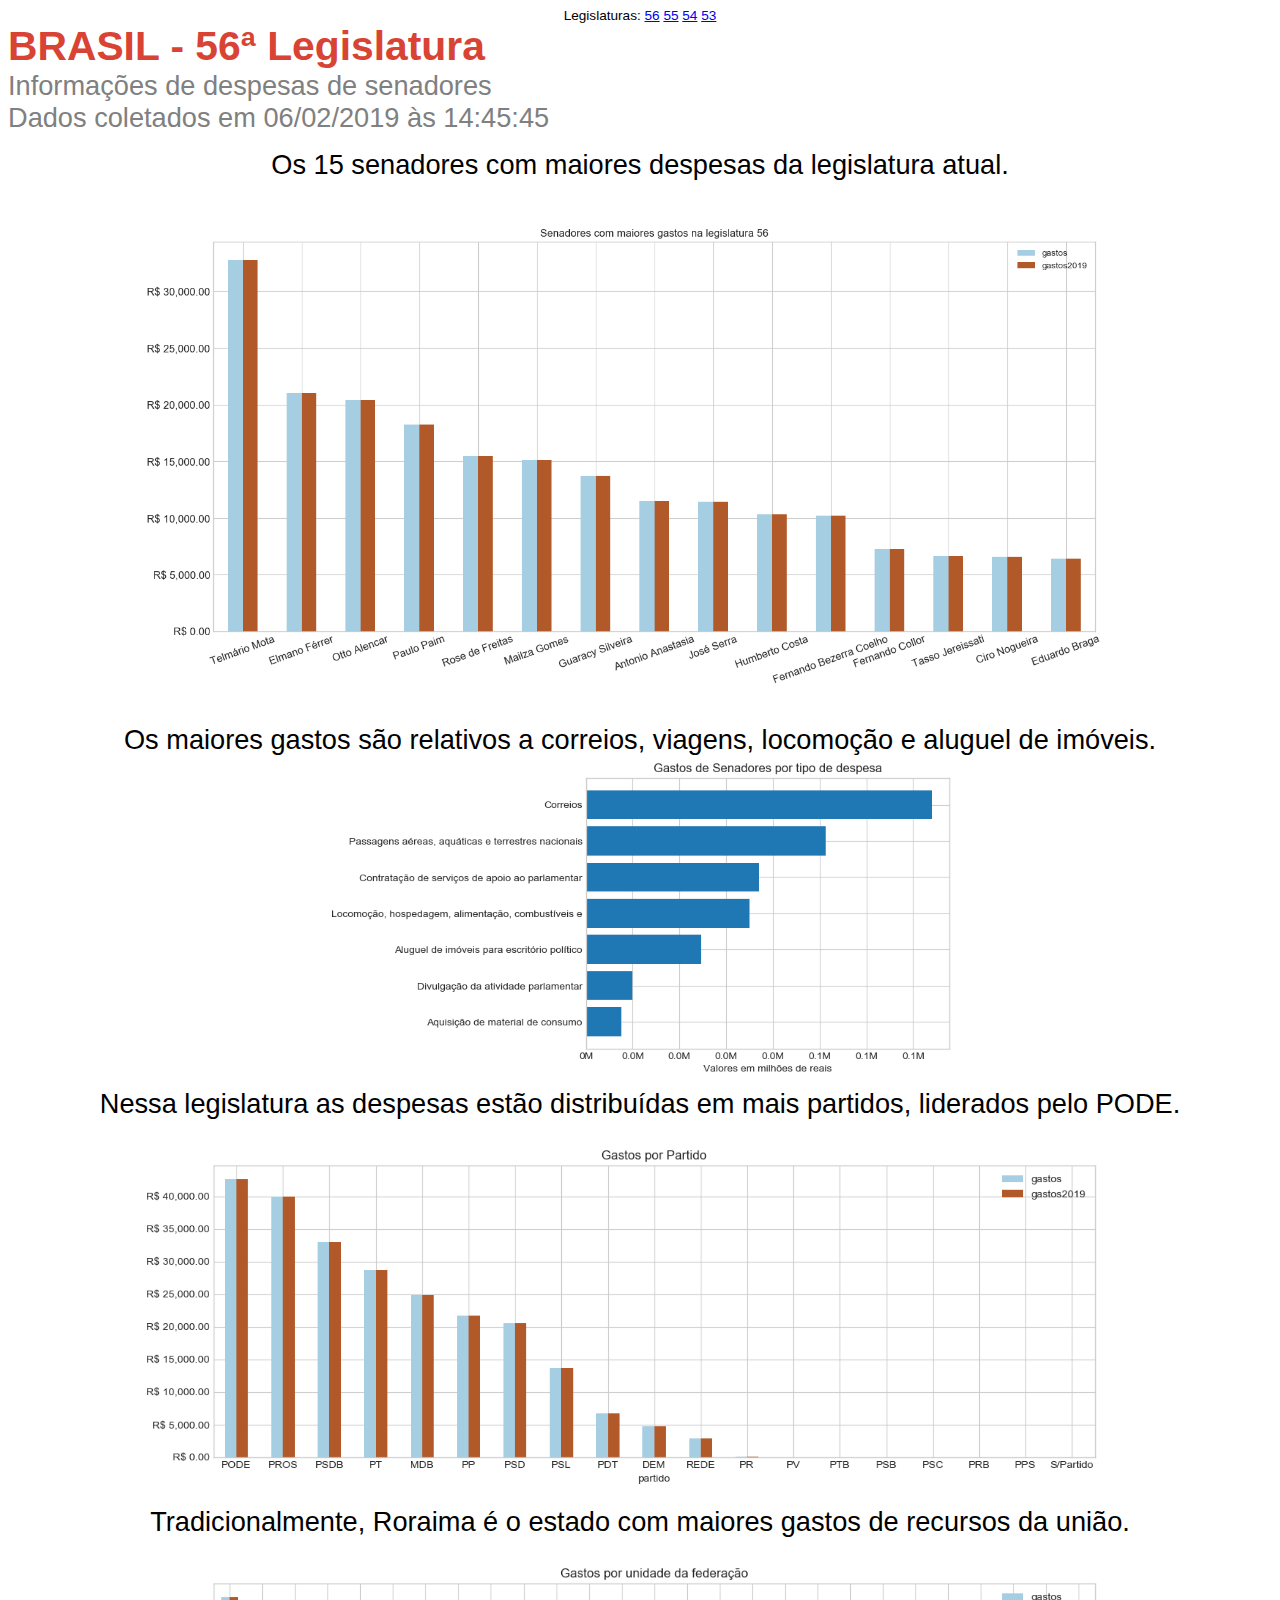
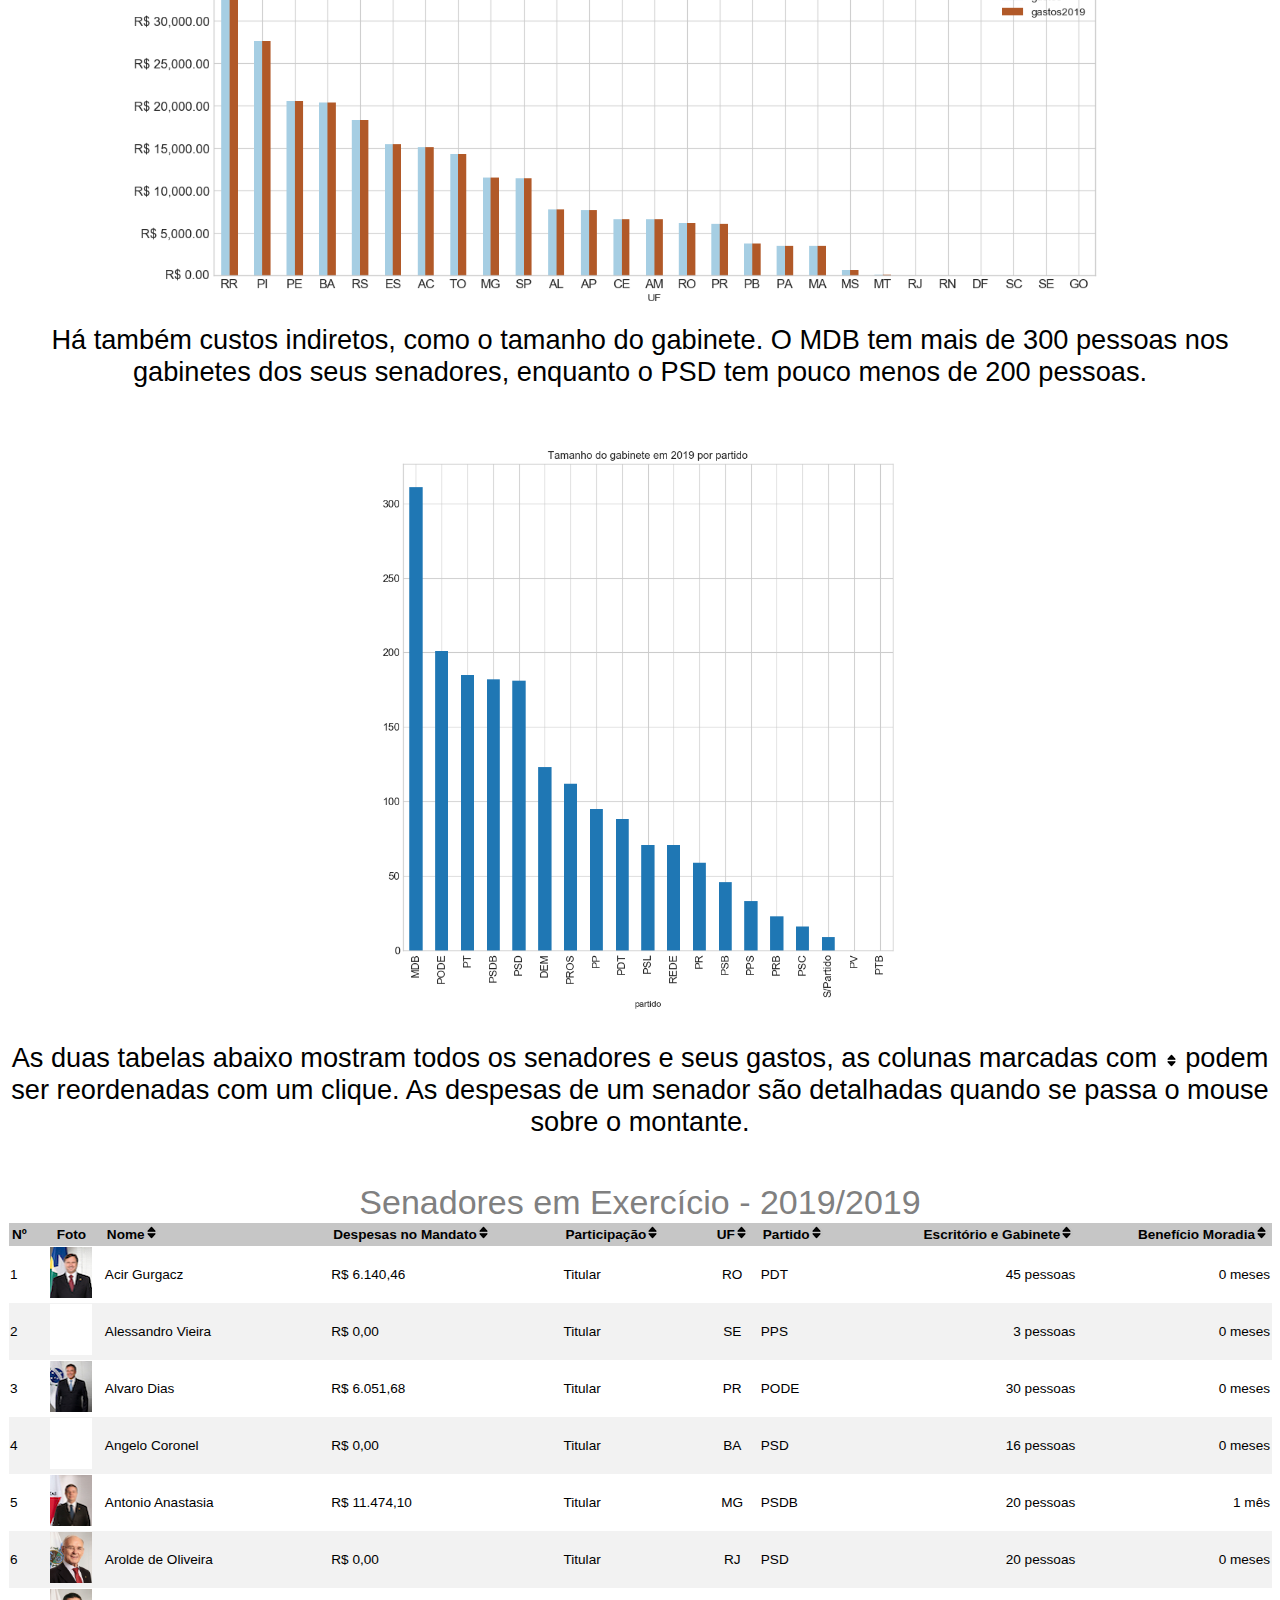
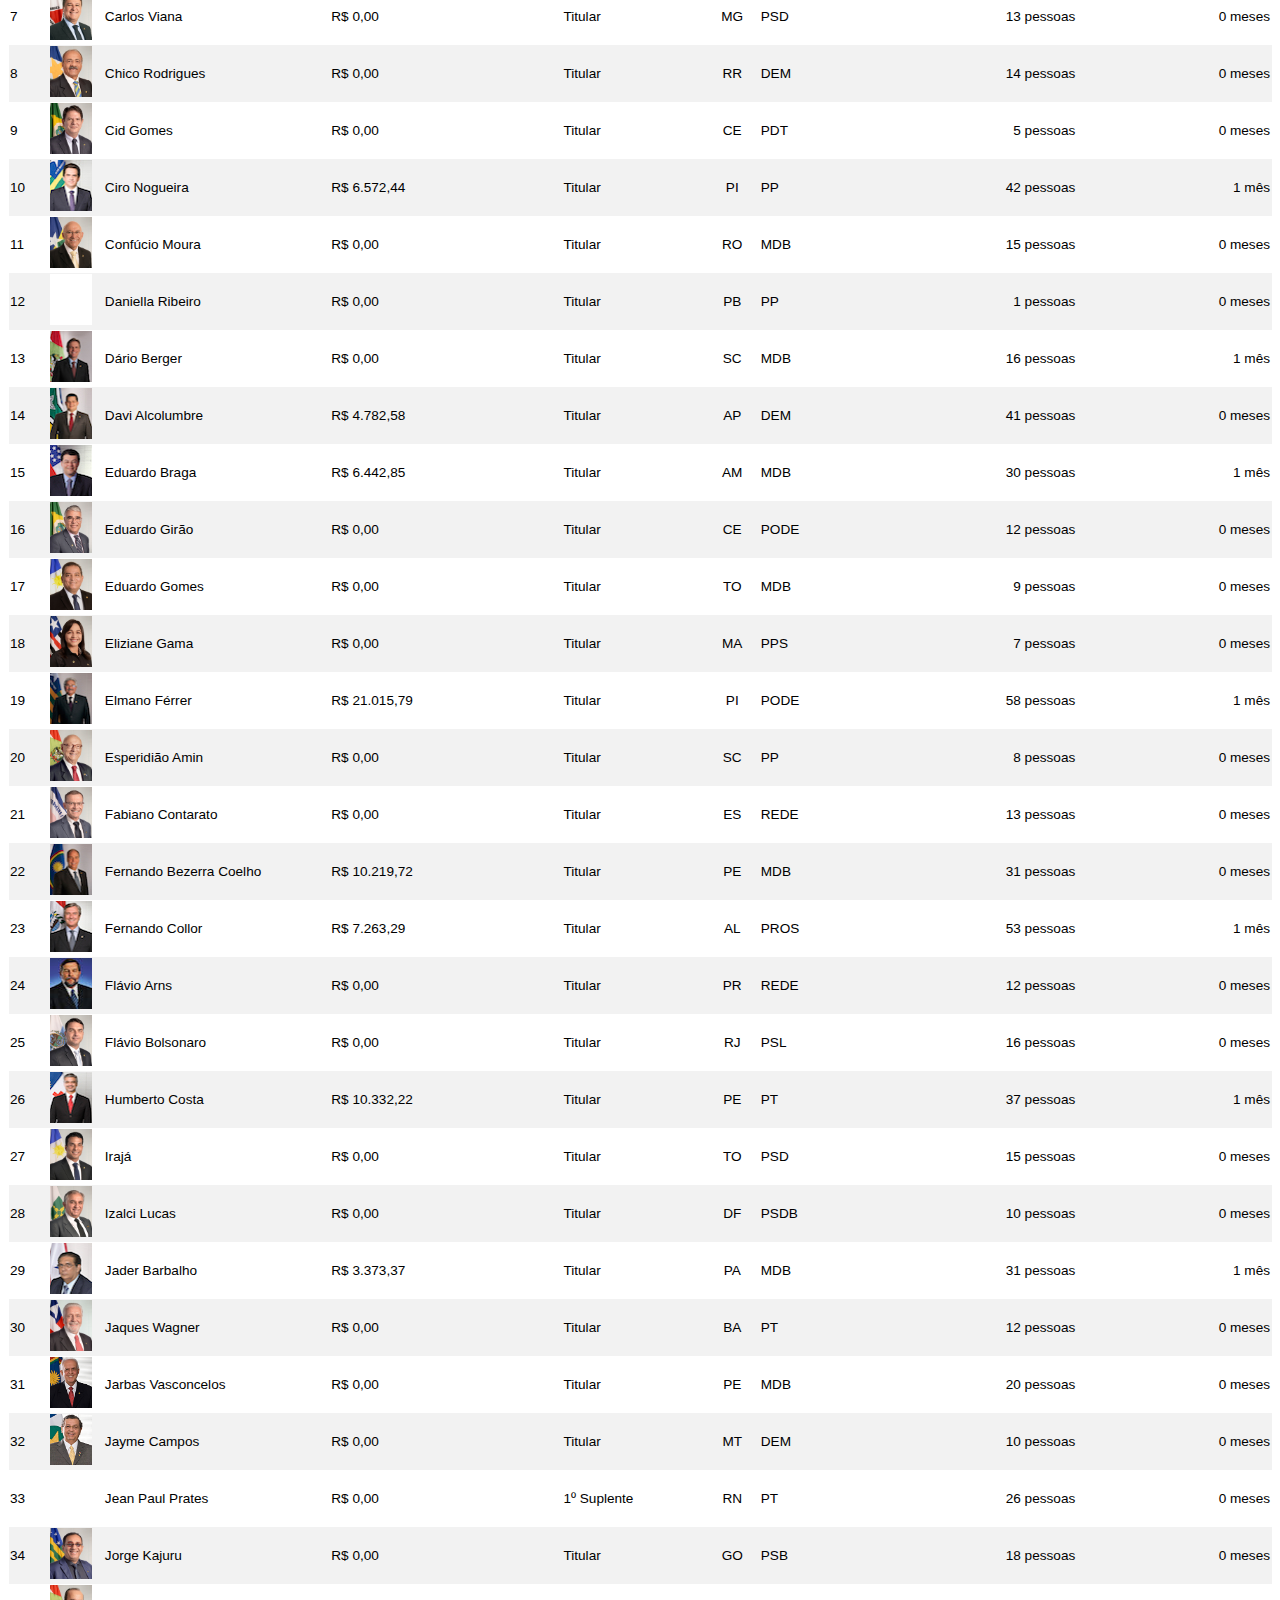
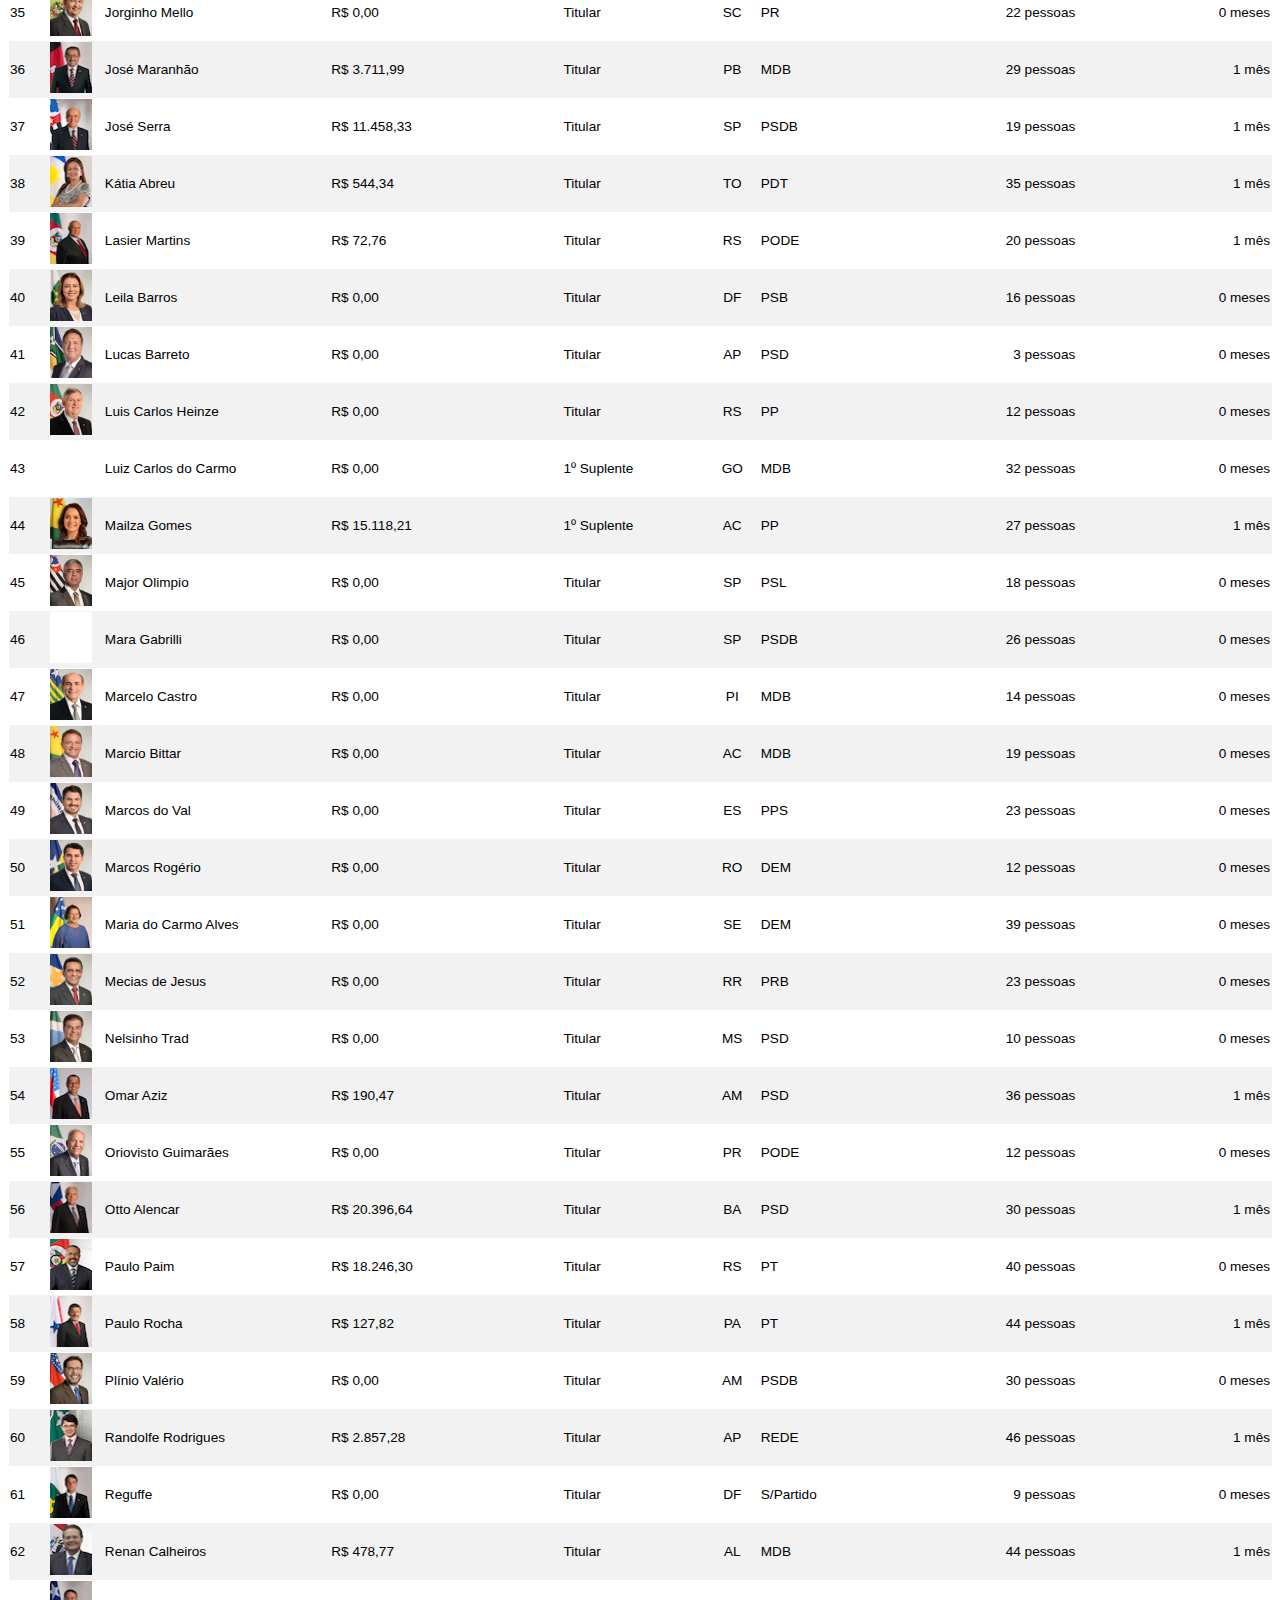
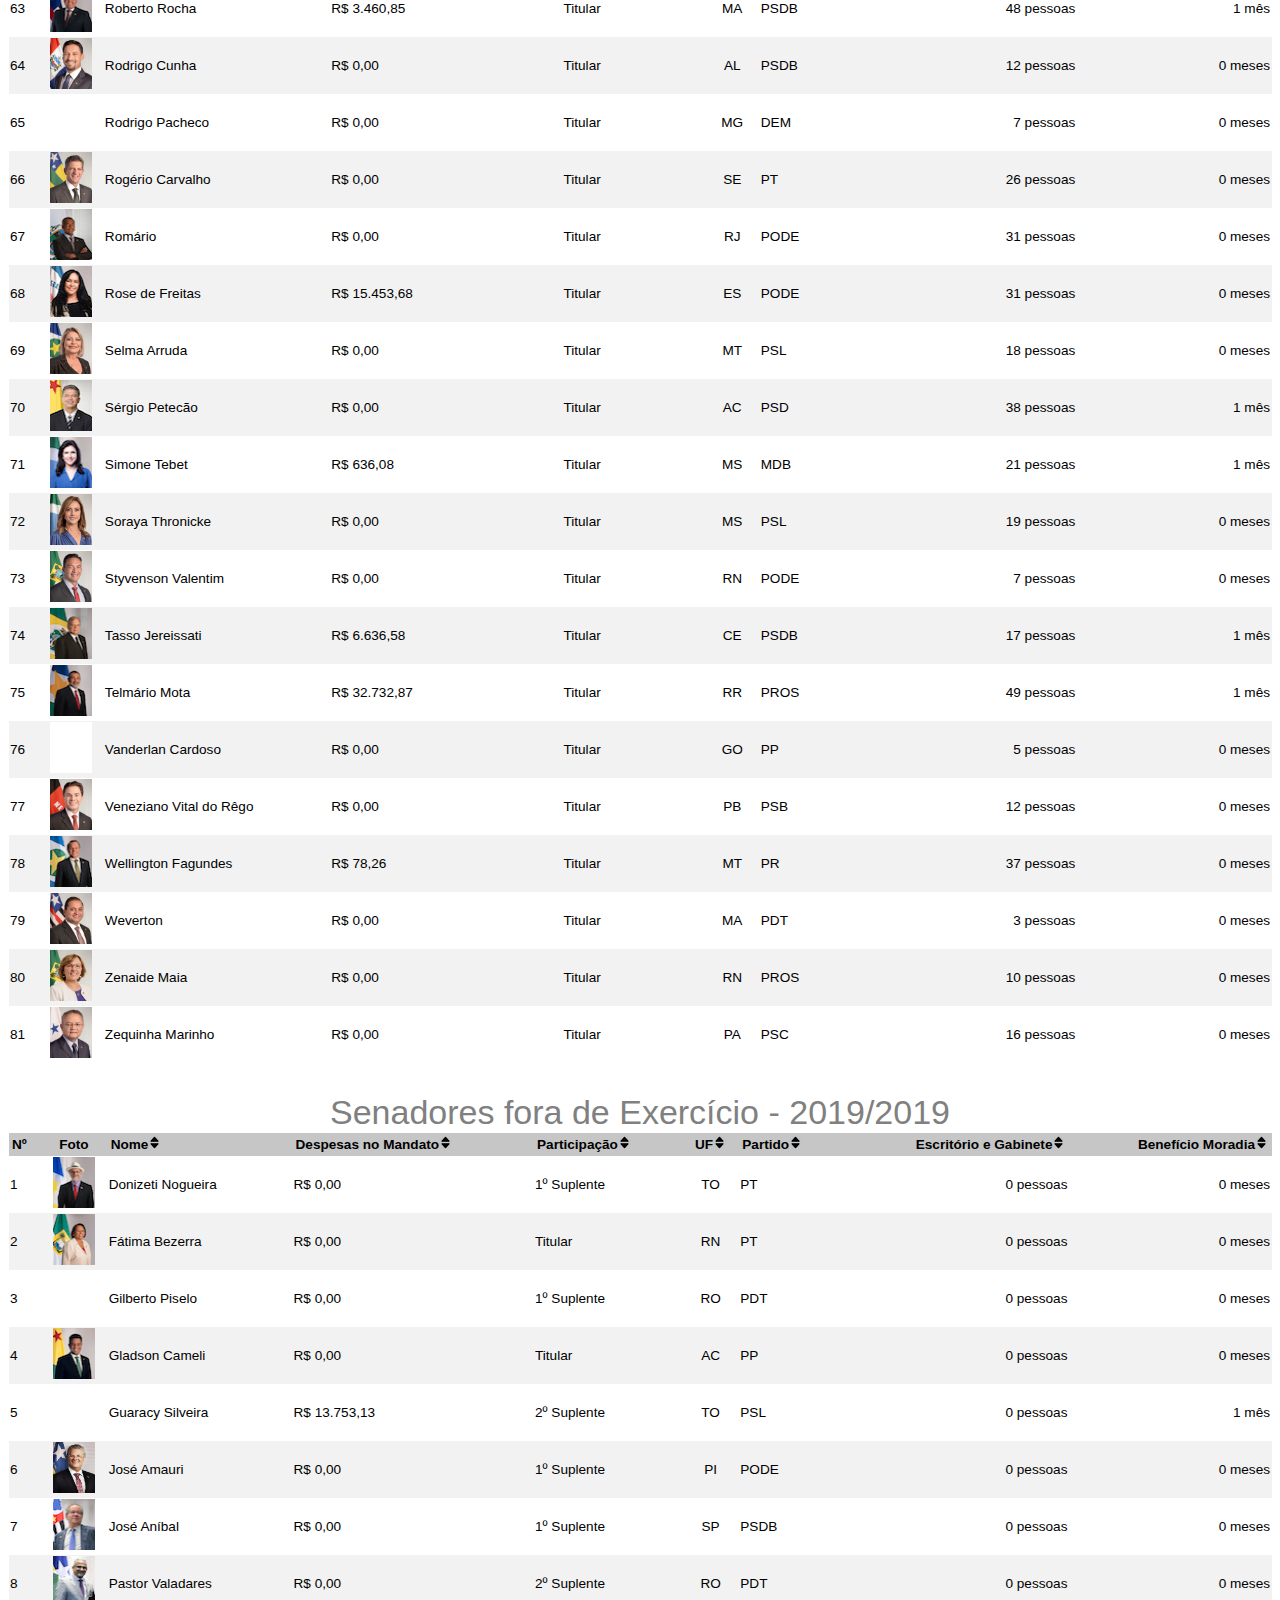
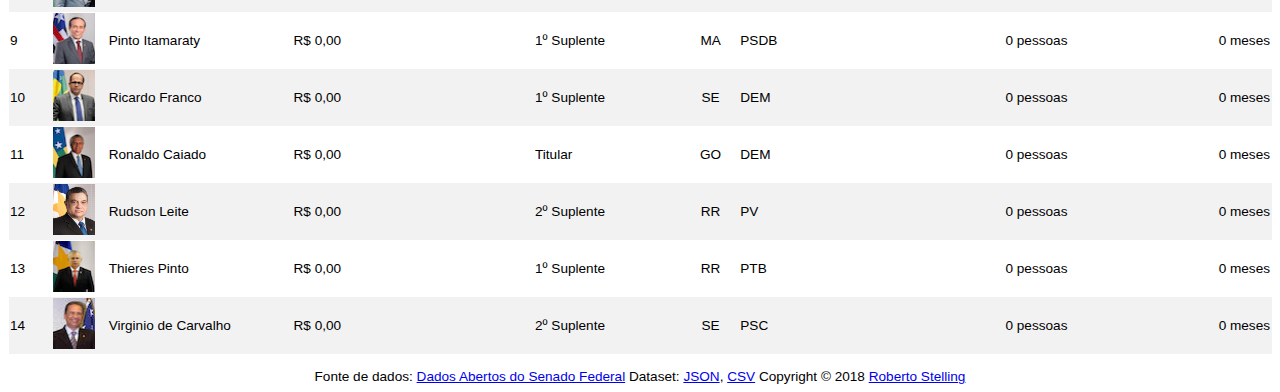
==== commit 1e12e24a: "Atualização de arquivos legislatura 56" ====
--- a/index.html
+++ b/index.html
@@ -61,7 +61,7 @@
       </div>
       <div class="TextoImagem">
         <center>
-          <text>Tradicionalmente, Roraima é o estado com mair gasto de recursos da união.</text>
+          <text>Tradicionalmente, Roraima é o estado com maiores gastos de recursos da união.</text>
           <br>
 <!--Imagem--gastoEstados--90-->
 <img src="imagens/56_gastoEstados.png" width="90%"></img>
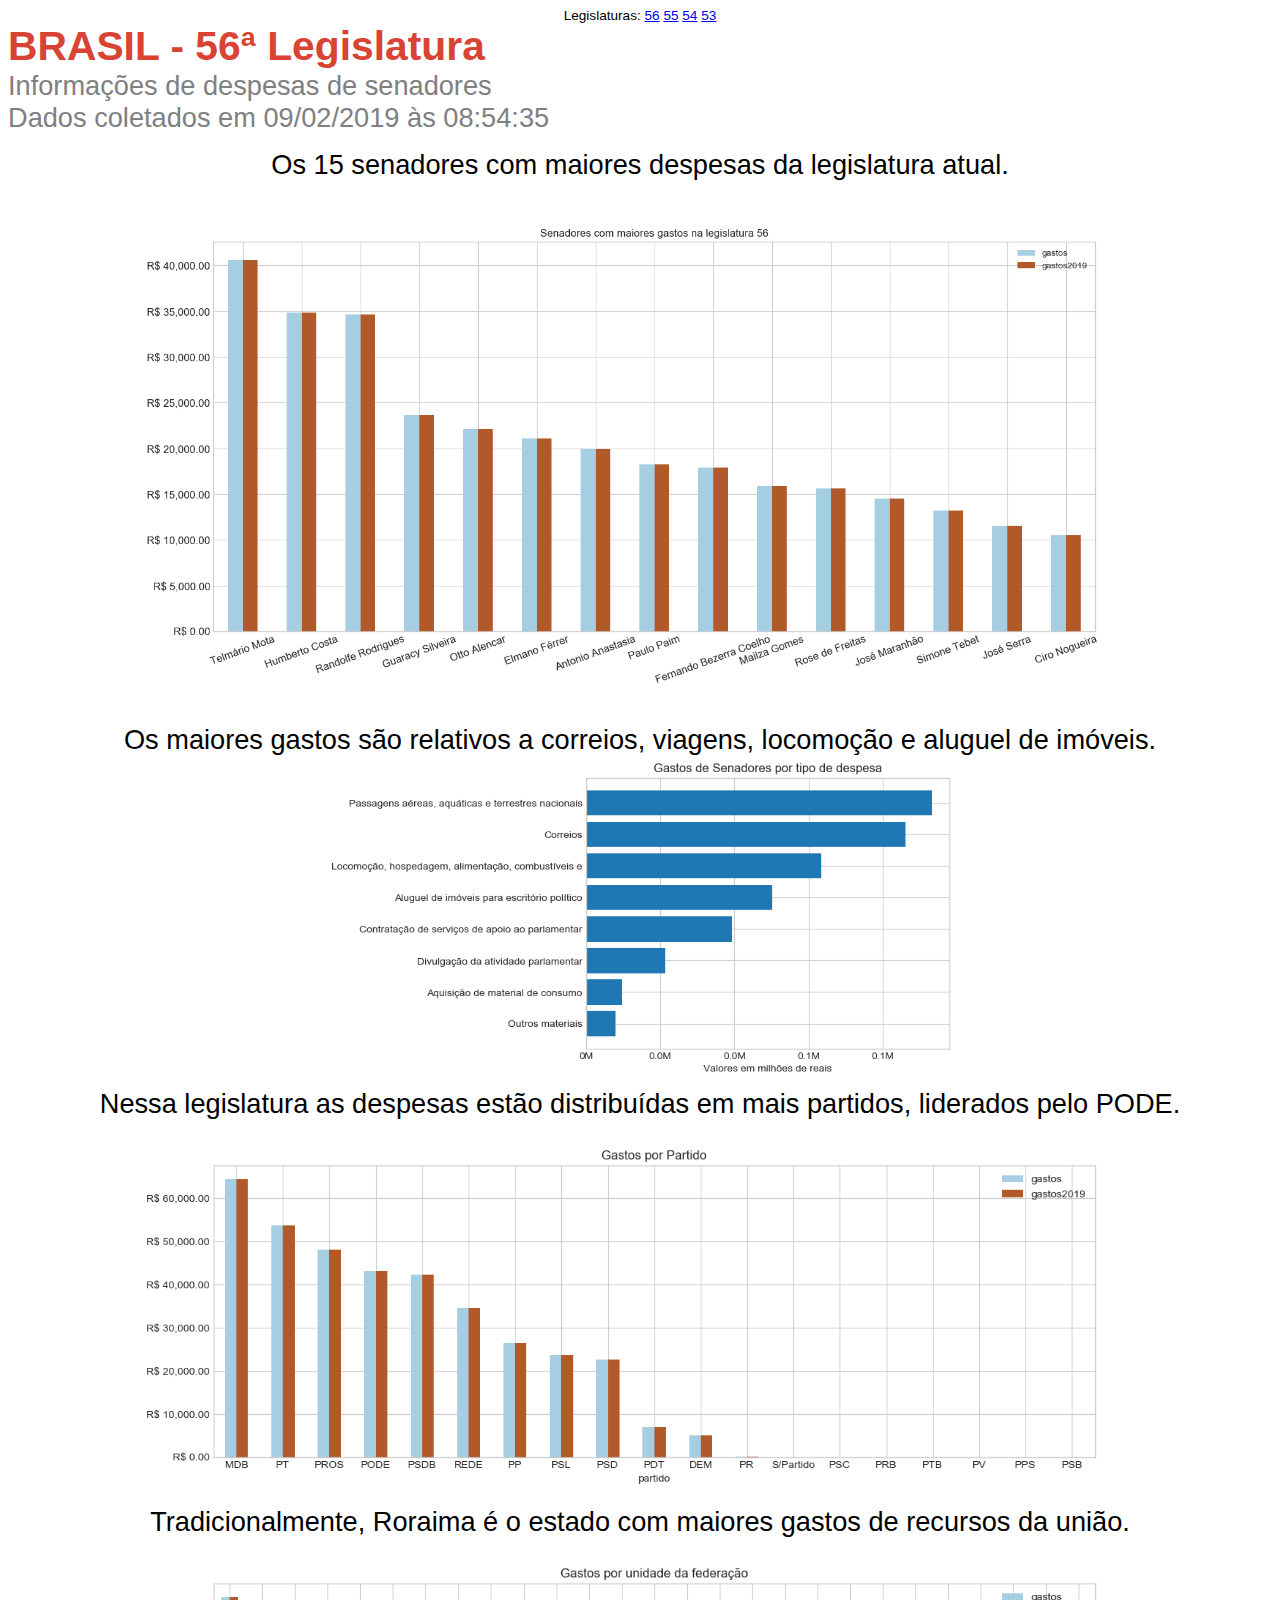
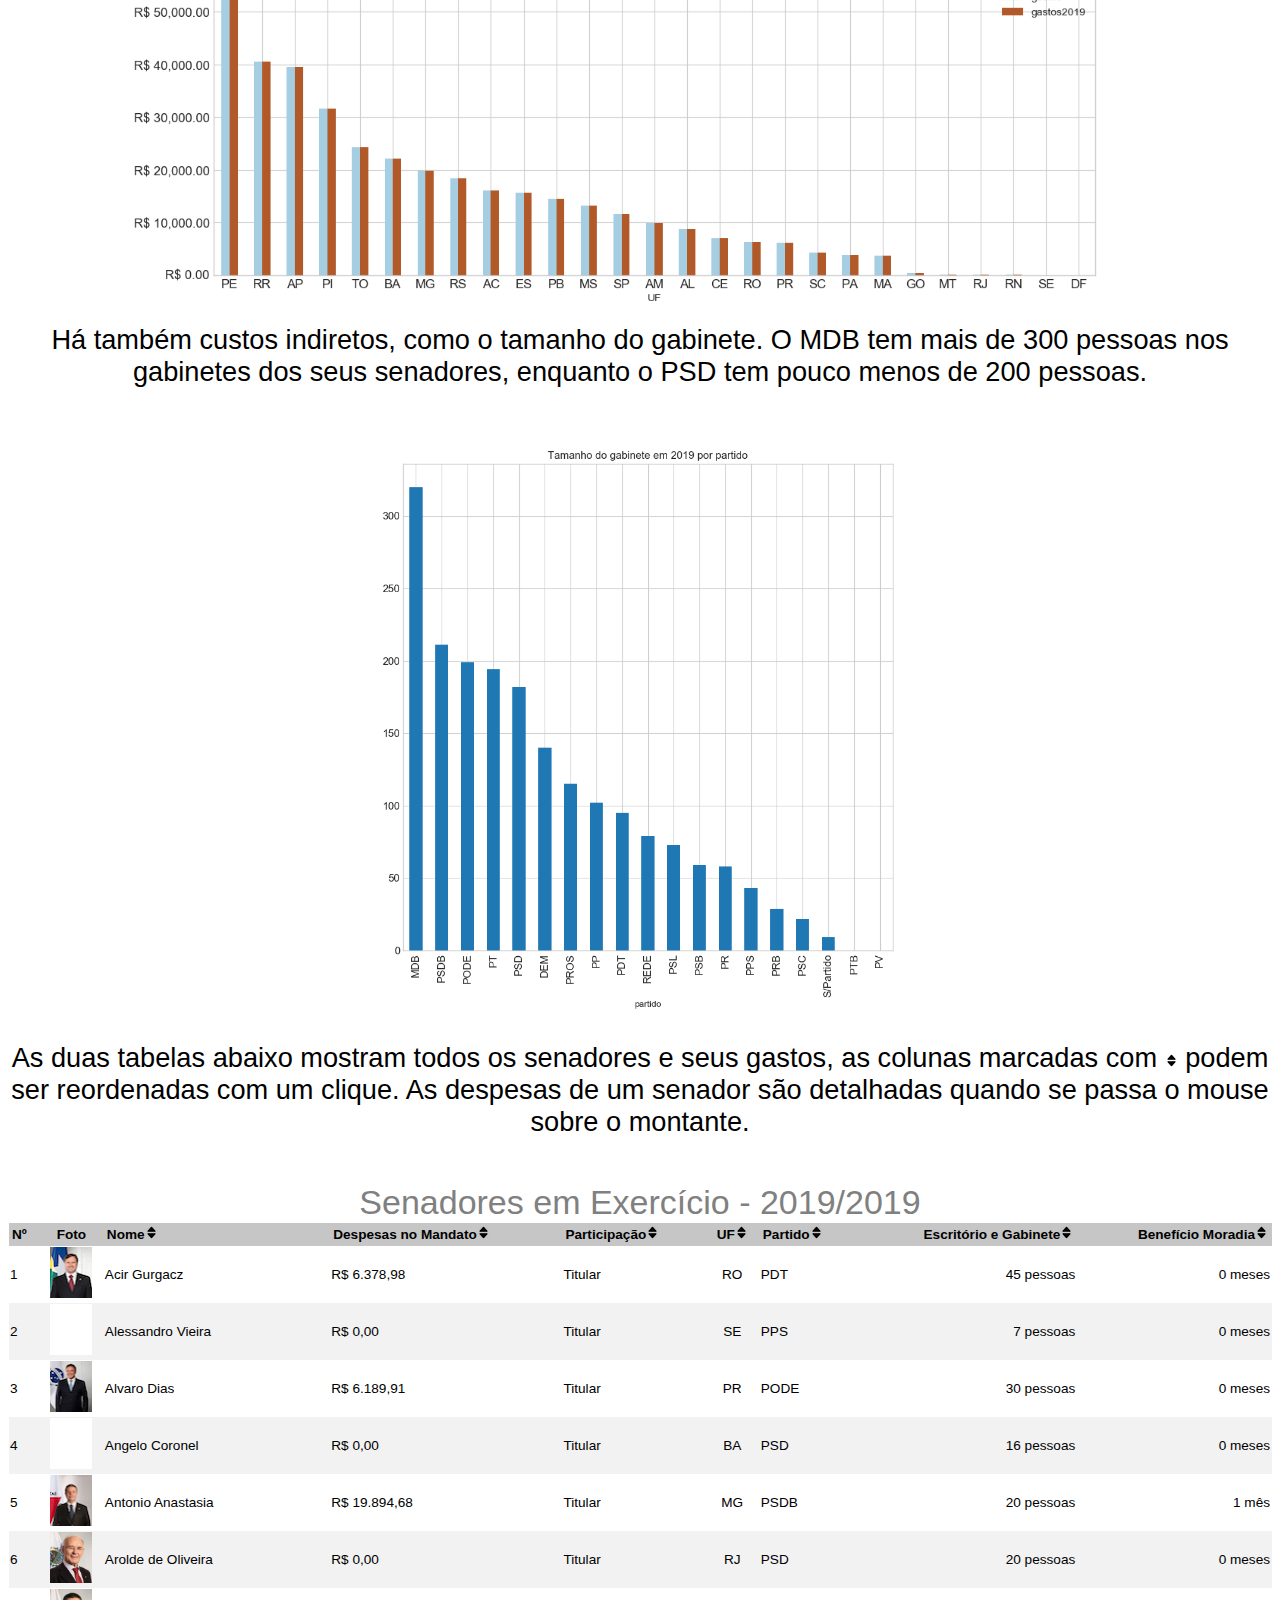
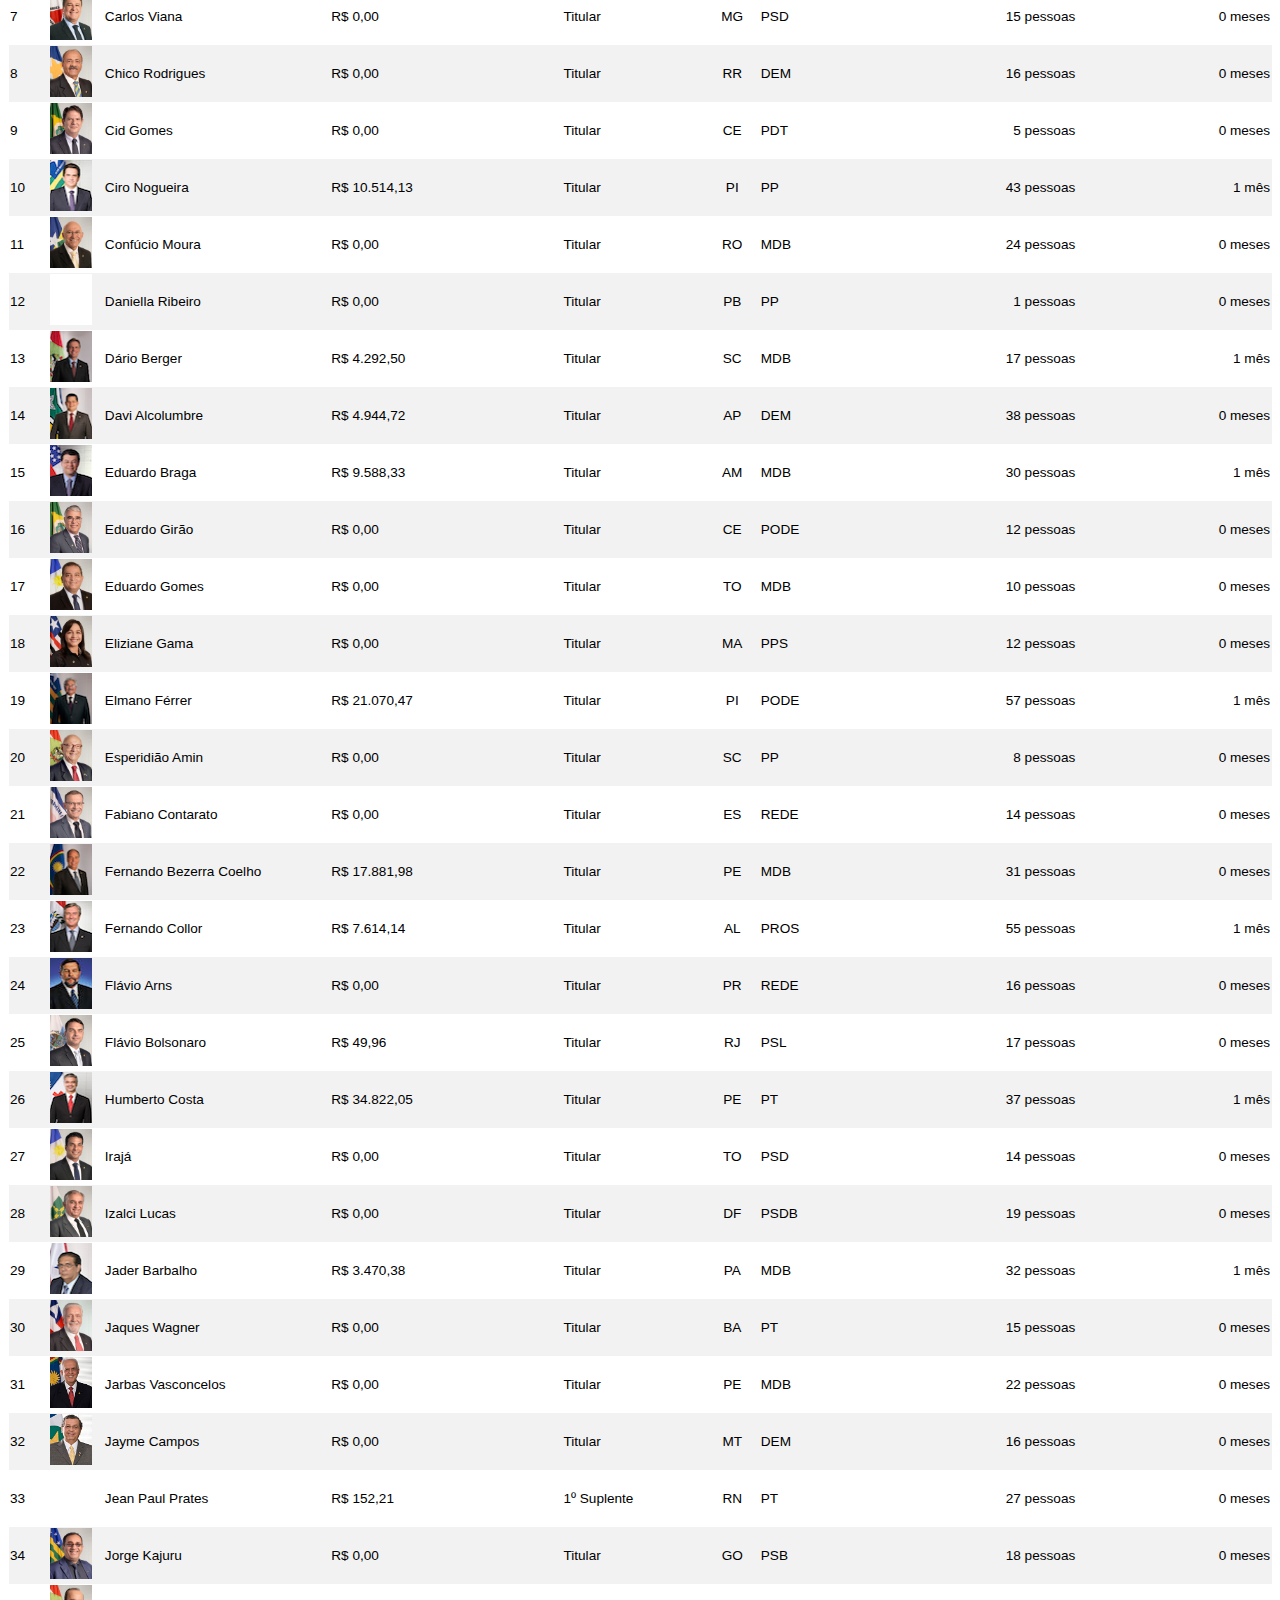
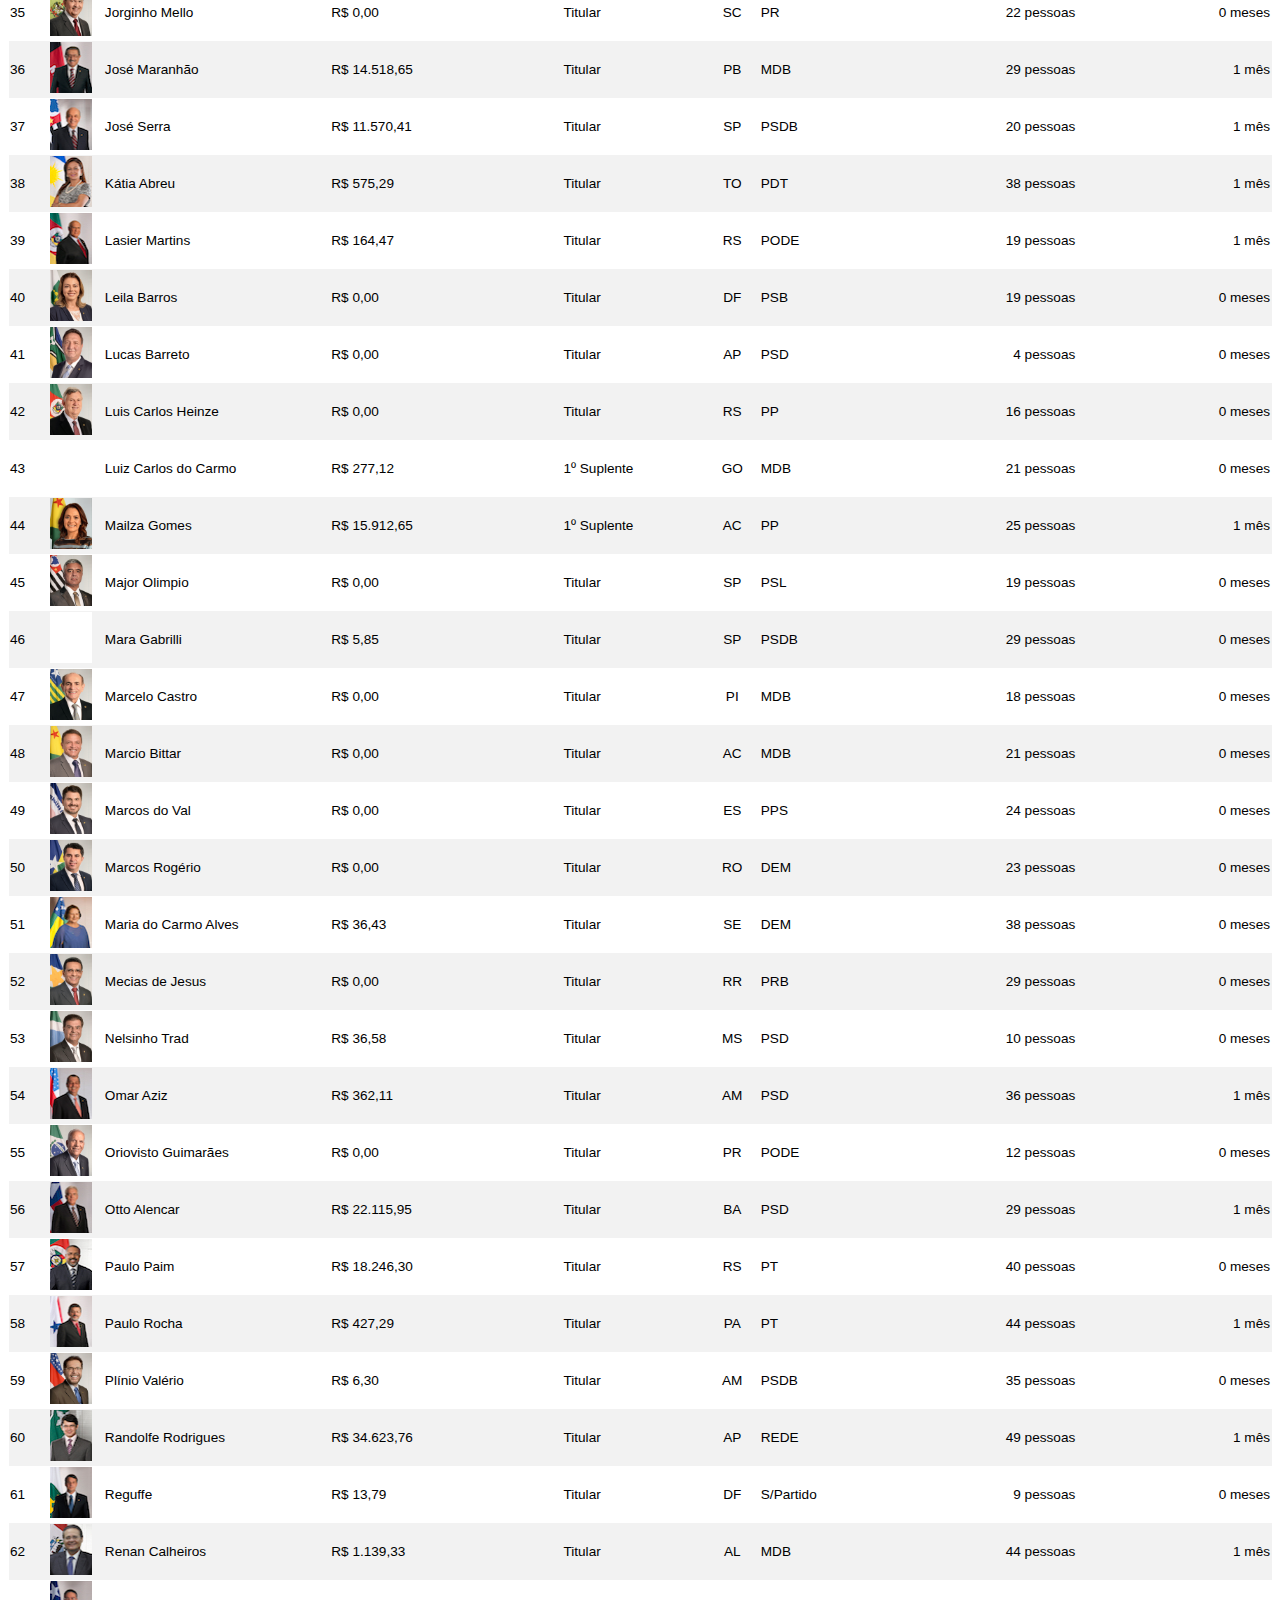
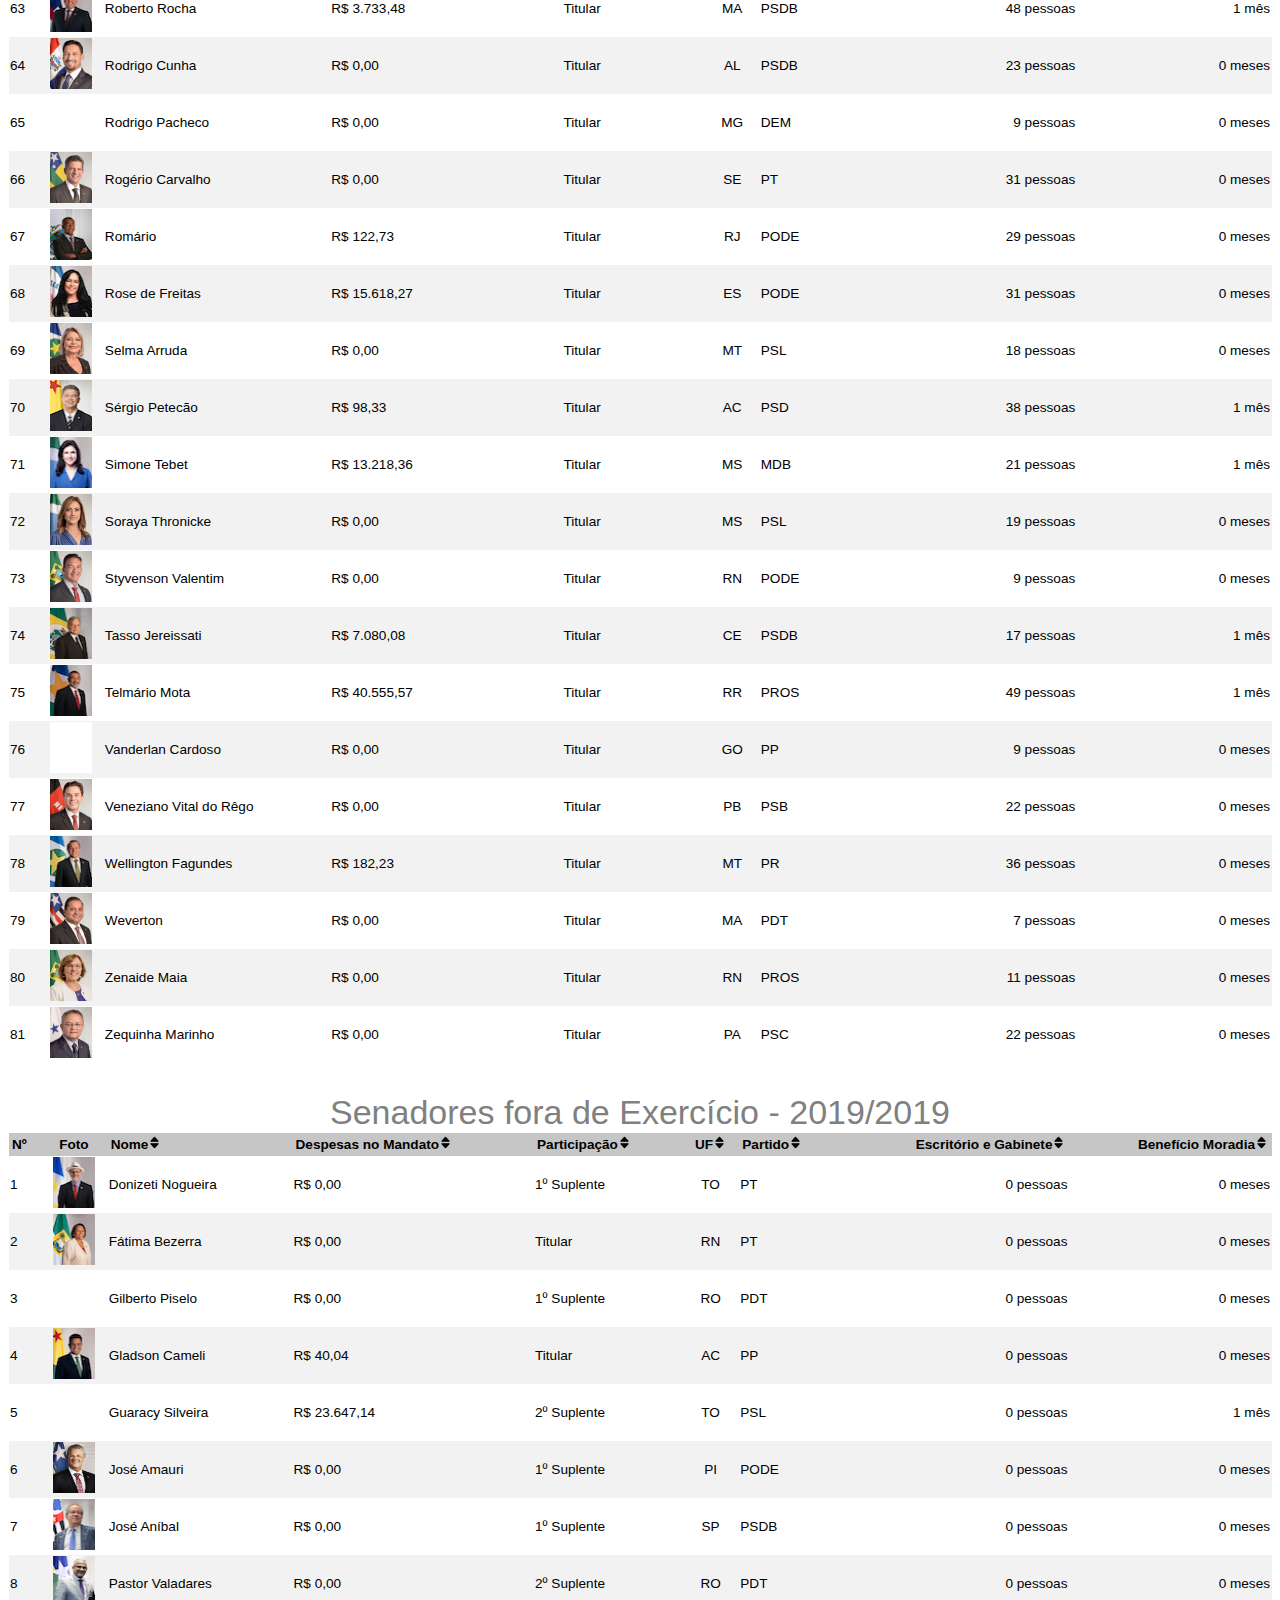
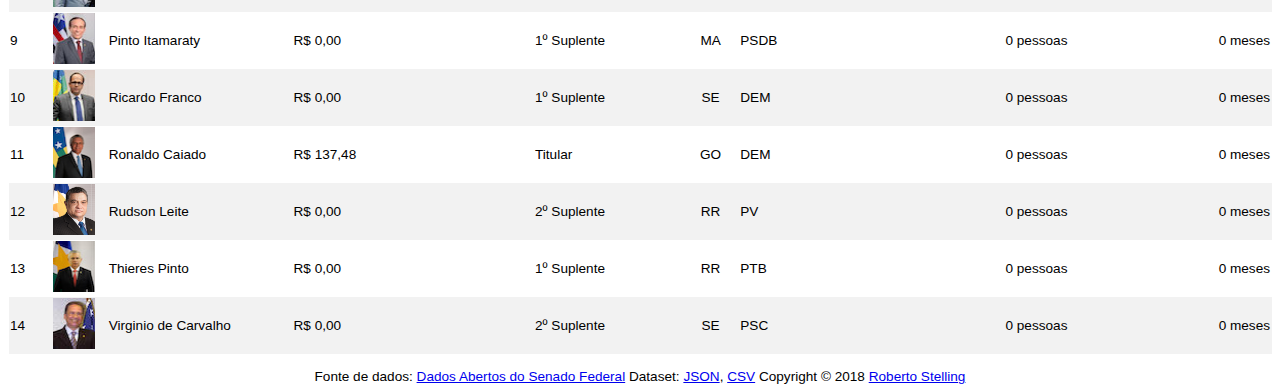
==== commit 0cbca933: "Atualização de dados do Senado (56)- auto" ====
--- a/index.html
+++ b/index.html
@@ -29,9 +29,9 @@
       <div class="row"><b class="SenadoSubTitle">Informações de despesas de senadores</b><br></div>
       <div class="row"><b class="SenadoSubTitle">Dados coletados em 
 <!--Data-->       
-06/02/2019 às 
+09/02/2019 às 
 <!--Hora-->
-14:45:45      </b><br></div>
+08:54:35      </b><br></div>
       <br>
       <div class="TextoImagem">
         <center>
@@ -104,7 +104,7 @@
               <td>1</td>
               <td align='middle'><a href='http://www6g.senado.leg.br/transparencia/sen/4981/?ano=2019' target='_blank'><img src='fotos/senador4981.jpg' height='51' width='42'><span class='fototip'>Crédito foto: Cléber Medeiros/Supres</span></a></td>
               <td align='left'>Acir Gurgacz</td>
-              <td align='left' class='gastos' name='4981'>R$ 6.140,46</td>
+              <td align='left' class='gastos' name='4981'>R$ 6.378,98</td>
               <td align='left'>Titular</td>
               <td align='middle'>RO</td>
               <td align='left'>PDT</td>
@@ -119,14 +119,14 @@
               <td align='left'>Titular</td>
               <td align='middle'>SE</td>
               <td align='left'>PPS</td>
-              <td align='right'>3 pessoas</td>
+              <td align='right'>7 pessoas</td>
               <td align='right'>0 meses</td>
             </tr>
             <tr>
               <td>3</td>
               <td align='middle'><a href='http://www6g.senado.leg.br/transparencia/sen/945/?ano=2019' target='_blank'><img src='fotos/senador945.jpg' height='51' width='42'><span class='fototip'>Crédito foto: Cléber Medeiros/Supres</span></a></td>
               <td align='left'>Alvaro Dias</td>
-              <td align='left' class='gastos' name='945'>R$ 6.051,68</td>
+              <td align='left' class='gastos' name='945'>R$ 6.189,91</td>
               <td align='left'>Titular</td>
               <td align='middle'>PR</td>
               <td align='left'>PODE</td>
@@ -148,7 +148,7 @@
               <td>5</td>
               <td align='middle'><a href='http://www6g.senado.leg.br/transparencia/sen/5529/?ano=2019' target='_blank'><img src='fotos/senador5529.jpg' height='51' width='42'><span class='fototip'>Crédito foto: Senado Federal</span></a></td>
               <td align='left'>Antonio Anastasia</td>
-              <td align='left' class='gastos' name='5529'>R$ 11.474,10</td>
+              <td align='left' class='gastos' name='5529'>R$ 19.894,68</td>
               <td align='left'>Titular</td>
               <td align='middle'>MG</td>
               <td align='left'>PSDB</td>
@@ -174,7 +174,7 @@
               <td align='left'>Titular</td>
               <td align='middle'>MG</td>
               <td align='left'>PSD</td>
-              <td align='right'>13 pessoas</td>
+              <td align='right'>15 pessoas</td>
               <td align='right'>0 meses</td>
             </tr>
             <tr>
@@ -185,7 +185,7 @@
               <td align='left'>Titular</td>
               <td align='middle'>RR</td>
               <td align='left'>DEM</td>
-              <td align='right'>14 pessoas</td>
+              <td align='right'>16 pessoas</td>
               <td align='right'>0 meses</td>
             </tr>
             <tr>
@@ -203,11 +203,11 @@
               <td>10</td>
               <td align='middle'><a href='http://www6g.senado.leg.br/transparencia/sen/739/?ano=2019' target='_blank'><img src='fotos/senador739.jpg' height='51' width='42'><span class='fototip'>Crédito foto: Cléber Medeiros/Supres</span></a></td>
               <td align='left'>Ciro Nogueira</td>
-              <td align='left' class='gastos' name='739'>R$ 6.572,44</td>
+              <td align='left' class='gastos' name='739'>R$ 10.514,13</td>
               <td align='left'>Titular</td>
               <td align='middle'>PI</td>
               <td align='left'>PP</td>
-              <td align='right'>42 pessoas</td>
+              <td align='right'>43 pessoas</td>
               <td align='right'>1 mês</td>
             </tr>
             <tr>
@@ -218,7 +218,7 @@
               <td align='left'>Titular</td>
               <td align='middle'>RO</td>
               <td align='left'>MDB</td>
-              <td align='right'>15 pessoas</td>
+              <td align='right'>24 pessoas</td>
               <td align='right'>0 meses</td>
             </tr>
             <tr>
@@ -236,29 +236,29 @@
               <td>13</td>
               <td align='middle'><a href='http://www6g.senado.leg.br/transparencia/sen/5537/?ano=2019' target='_blank'><img src='fotos/senador5537.jpg' height='51' width='42'><span class='fototip'>Crédito foto: Senado Federal</span></a></td>
               <td align='left'>Dário Berger</td>
-              <td align='left' class='gastos' name='5537'>R$ 0,00</td>
+              <td align='left' class='gastos' name='5537'>R$ 4.292,50</td>
               <td align='left'>Titular</td>
               <td align='middle'>SC</td>
               <td align='left'>MDB</td>
-              <td align='right'>16 pessoas</td>
+              <td align='right'>17 pessoas</td>
               <td align='right'>1 mês</td>
             </tr>
             <tr>
               <td>14</td>
               <td align='middle'><a href='http://www6g.senado.leg.br/transparencia/sen/3830/?ano=2019' target='_blank'><img src='fotos/senador3830.jpg' height='51' width='42'><span class='fototip'>Crédito foto: Senado Federal</span></a></td>
               <td align='left'>Davi Alcolumbre</td>
-              <td align='left' class='gastos' name='3830'>R$ 4.782,58</td>
+              <td align='left' class='gastos' name='3830'>R$ 4.944,72</td>
               <td align='left'>Titular</td>
               <td align='middle'>AP</td>
               <td align='left'>DEM</td>
-              <td align='right'>41 pessoas</td>
+              <td align='right'>38 pessoas</td>
               <td align='right'>0 meses</td>
             </tr>
             <tr>
               <td>15</td>
               <td align='middle'><a href='http://www6g.senado.leg.br/transparencia/sen/4994/?ano=2019' target='_blank'><img src='fotos/senador4994.jpg' height='51' width='42'><span class='fototip'>Crédito foto: Beto Oliveira/Supres</span></a></td>
               <td align='left'>Eduardo Braga</td>
-              <td align='left' class='gastos' name='4994'>R$ 6.442,85</td>
+              <td align='left' class='gastos' name='4994'>R$ 9.588,33</td>
               <td align='left'>Titular</td>
               <td align='middle'>AM</td>
               <td align='left'>MDB</td>
@@ -284,7 +284,7 @@
               <td align='left'>Titular</td>
               <td align='middle'>TO</td>
               <td align='left'>MDB</td>
-              <td align='right'>9 pessoas</td>
+              <td align='right'>10 pessoas</td>
               <td align='right'>0 meses</td>
             </tr>
             <tr>
@@ -295,18 +295,18 @@
               <td align='left'>Titular</td>
               <td align='middle'>MA</td>
               <td align='left'>PPS</td>
-              <td align='right'>7 pessoas</td>
+              <td align='right'>12 pessoas</td>
               <td align='right'>0 meses</td>
             </tr>
             <tr>
               <td>19</td>
               <td align='middle'><a href='http://www6g.senado.leg.br/transparencia/sen/5531/?ano=2019' target='_blank'><img src='fotos/senador5531.jpg' height='51' width='42'><span class='fototip'>Crédito foto: Senado Federal</span></a></td>
               <td align='left'>Elmano Férrer</td>
-              <td align='left' class='gastos' name='5531'>R$ 21.015,79</td>
+              <td align='left' class='gastos' name='5531'>R$ 21.070,47</td>
               <td align='left'>Titular</td>
               <td align='middle'>PI</td>
               <td align='left'>PODE</td>
-              <td align='right'>58 pessoas</td>
+              <td align='right'>57 pessoas</td>
               <td align='right'>1 mês</td>
             </tr>
             <tr>
@@ -328,14 +328,14 @@
               <td align='left'>Titular</td>
               <td align='middle'>ES</td>
               <td align='left'>REDE</td>
-              <td align='right'>13 pessoas</td>
+              <td align='right'>14 pessoas</td>
               <td align='right'>0 meses</td>
             </tr>
             <tr>
               <td>22</td>
               <td align='middle'><a href='http://www6g.senado.leg.br/transparencia/sen/5540/?ano=2019' target='_blank'><img src='fotos/senador5540.jpg' height='51' width='42'><span class='fototip'>Crédito foto: Senado Federal</span></a></td>
               <td align='left'>Fernando Bezerra Coelho</td>
-              <td align='left' class='gastos' name='5540'>R$ 10.219,72</td>
+              <td align='left' class='gastos' name='5540'>R$ 17.881,98</td>
               <td align='left'>Titular</td>
               <td align='middle'>PE</td>
               <td align='left'>MDB</td>
@@ -346,11 +346,11 @@
               <td>23</td>
               <td align='middle'><a href='http://www6g.senado.leg.br/transparencia/sen/4525/?ano=2019' target='_blank'><img src='fotos/senador4525.jpg' height='51' width='42'><span class='fototip'>Crédito foto: Senado Federal</span></a></td>
               <td align='left'>Fernando Collor</td>
-              <td align='left' class='gastos' name='4525'>R$ 7.263,29</td>
+              <td align='left' class='gastos' name='4525'>R$ 7.614,14</td>
               <td align='left'>Titular</td>
               <td align='middle'>AL</td>
               <td align='left'>PROS</td>
-              <td align='right'>53 pessoas</td>
+              <td align='right'>55 pessoas</td>
               <td align='right'>1 mês</td>
             </tr>
             <tr>
@@ -361,25 +361,25 @@
               <td align='left'>Titular</td>
               <td align='middle'>PR</td>
               <td align='left'>REDE</td>
-              <td align='right'>12 pessoas</td>
+              <td align='right'>16 pessoas</td>
               <td align='right'>0 meses</td>
             </tr>
             <tr>
               <td>25</td>
               <td align='middle'><a href='http://www6g.senado.leg.br/transparencia/sen/5894/?ano=2019' target='_blank'><img src='fotos/senador5894.jpg' height='51' width='42'><span class='fototip'>Crédito foto: A definir</span></a></td>
               <td align='left'>Flávio Bolsonaro</td>
-              <td align='left' class='gastos' name='5894'>R$ 0,00</td>
+              <td align='left' class='gastos' name='5894'>R$ 49,96</td>
               <td align='left'>Titular</td>
               <td align='middle'>RJ</td>
               <td align='left'>PSL</td>
-              <td align='right'>16 pessoas</td>
+              <td align='right'>17 pessoas</td>
               <td align='right'>0 meses</td>
             </tr>
             <tr>
               <td>26</td>
               <td align='middle'><a href='http://www6g.senado.leg.br/transparencia/sen/5008/?ano=2019' target='_blank'><img src='fotos/senador5008.jpg' height='51' width='42'><span class='fototip'>Crédito foto: Cléber Medeiros/Supres</span></a></td>
               <td align='left'>Humberto Costa</td>
-              <td align='left' class='gastos' name='5008'>R$ 10.332,22</td>
+              <td align='left' class='gastos' name='5008'>R$ 34.822,05</td>
               <td align='left'>Titular</td>
               <td align='middle'>PE</td>
               <td align='left'>PT</td>
@@ -394,7 +394,7 @@
               <td align='left'>Titular</td>
               <td align='middle'>TO</td>
               <td align='left'>PSD</td>
-              <td align='right'>15 pessoas</td>
+              <td align='right'>14 pessoas</td>
               <td align='right'>0 meses</td>
             </tr>
             <tr>
@@ -405,18 +405,18 @@
               <td align='left'>Titular</td>
               <td align='middle'>DF</td>
               <td align='left'>PSDB</td>
-              <td align='right'>10 pessoas</td>
+              <td align='right'>19 pessoas</td>
               <td align='right'>0 meses</td>
             </tr>
             <tr>
               <td>29</td>
               <td align='middle'><a href='http://www6g.senado.leg.br/transparencia/sen/35/?ano=2019' target='_blank'><img src='fotos/senador35.jpg' height='51' width='42'><span class='fototip'>Crédito foto: Senado Federal</span></a></td>
               <td align='left'>Jader Barbalho</td>
-              <td align='left' class='gastos' name='35'>R$ 3.373,37</td>
+              <td align='left' class='gastos' name='35'>R$ 3.470,38</td>
               <td align='left'>Titular</td>
               <td align='middle'>PA</td>
               <td align='left'>MDB</td>
-              <td align='right'>31 pessoas</td>
+              <td align='right'>32 pessoas</td>
               <td align='right'>1 mês</td>
             </tr>
             <tr>
@@ -427,7 +427,7 @@
               <td align='left'>Titular</td>
               <td align='middle'>BA</td>
               <td align='left'>PT</td>
-              <td align='right'>12 pessoas</td>
+              <td align='right'>15 pessoas</td>
               <td align='right'>0 meses</td>
             </tr>
             <tr>
@@ -438,7 +438,7 @@
               <td align='left'>Titular</td>
               <td align='middle'>PE</td>
               <td align='left'>MDB</td>
-              <td align='right'>20 pessoas</td>
+              <td align='right'>22 pessoas</td>
               <td align='right'>0 meses</td>
             </tr>
             <tr>
@@ -449,18 +449,18 @@
               <td align='left'>Titular</td>
               <td align='middle'>MT</td>
               <td align='left'>DEM</td>
-              <td align='right'>10 pessoas</td>
+              <td align='right'>16 pessoas</td>
               <td align='right'>0 meses</td>
             </tr>
             <tr>
               <td>33</td>
               <td align='middle'><a href='http://www6g.senado.leg.br/transparencia/sen/5627/?ano=2019' target='_blank'><img src='fotos/senador5627.jpg' height='51' width='42'><span class='fototip'>Crédito foto: Nenhum</span></a></td>
               <td align='left'>Jean Paul Prates</td>
-              <td align='left' class='gastos' name='5627'>R$ 0,00</td>
+              <td align='left' class='gastos' name='5627'>R$ 152,21</td>
               <td align='left'>1º Suplente</td>
               <td align='middle'>RN</td>
               <td align='left'>PT</td>
-              <td align='right'>26 pessoas</td>
+              <td align='right'>27 pessoas</td>
               <td align='right'>0 meses</td>
             </tr>
             <tr>
@@ -489,7 +489,7 @@
               <td>36</td>
               <td align='middle'><a href='http://www6g.senado.leg.br/transparencia/sen/3361/?ano=2019' target='_blank'><img src='fotos/senador3361.jpg' height='51' width='42'><span class='fototip'>Crédito foto: Senado Federal</span></a></td>
               <td align='left'>José Maranhão</td>
-              <td align='left' class='gastos' name='3361'>R$ 3.711,99</td>
+              <td align='left' class='gastos' name='3361'>R$ 14.518,65</td>
               <td align='left'>Titular</td>
               <td align='middle'>PB</td>
               <td align='left'>MDB</td>
@@ -500,33 +500,33 @@
               <td>37</td>
               <td align='middle'><a href='http://www6g.senado.leg.br/transparencia/sen/90/?ano=2019' target='_blank'><img src='fotos/senador90.jpg' height='51' width='42'><span class='fototip'>Crédito foto: Senado Federal</span></a></td>
               <td align='left'>José Serra</td>
-              <td align='left' class='gastos' name='90'>R$ 11.458,33</td>
+              <td align='left' class='gastos' name='90'>R$ 11.570,41</td>
               <td align='left'>Titular</td>
               <td align='middle'>SP</td>
               <td align='left'>PSDB</td>
-              <td align='right'>19 pessoas</td>
+              <td align='right'>20 pessoas</td>
               <td align='right'>1 mês</td>
             </tr>
             <tr>
               <td>38</td>
               <td align='middle'><a href='http://www6g.senado.leg.br/transparencia/sen/1249/?ano=2019' target='_blank'><img src='fotos/senador1249.jpg' height='51' width='42'><span class='fototip'>Crédito foto: Beto Oliveira/Supres</span></a></td>
               <td align='left'>Kátia Abreu</td>
-              <td align='left' class='gastos' name='1249'>R$ 544,34</td>
+              <td align='left' class='gastos' name='1249'>R$ 575,29</td>
               <td align='left'>Titular</td>
               <td align='middle'>TO</td>
               <td align='left'>PDT</td>
-              <td align='right'>35 pessoas</td>
+              <td align='right'>38 pessoas</td>
               <td align='right'>1 mês</td>
             </tr>
             <tr>
               <td>39</td>
               <td align='middle'><a href='http://www6g.senado.leg.br/transparencia/sen/5533/?ano=2019' target='_blank'><img src='fotos/senador5533.jpg' height='51' width='42'><span class='fototip'>Crédito foto: Senado Federal</span></a></td>
               <td align='left'>Lasier Martins</td>
-              <td align='left' class='gastos' name='5533'>R$ 72,76</td>
+              <td align='left' class='gastos' name='5533'>R$ 164,47</td>
               <td align='left'>Titular</td>
               <td align='middle'>RS</td>
               <td align='left'>PODE</td>
-              <td align='right'>20 pessoas</td>
+              <td align='right'>19 pessoas</td>
               <td align='right'>1 mês</td>
             </tr>
             <tr>
@@ -537,7 +537,7 @@
               <td align='left'>Titular</td>
               <td align='middle'>DF</td>
               <td align='left'>PSB</td>
-              <td align='right'>16 pessoas</td>
+              <td align='right'>19 pessoas</td>
               <td align='right'>0 meses</td>
             </tr>
             <tr>
@@ -548,7 +548,7 @@
               <td align='left'>Titular</td>
               <td align='middle'>AP</td>
               <td align='left'>PSD</td>
-              <td align='right'>3 pessoas</td>
+              <td align='right'>4 pessoas</td>
               <td align='right'>0 meses</td>
             </tr>
             <tr>
@@ -559,29 +559,29 @@
               <td align='left'>Titular</td>
               <td align='middle'>RS</td>
               <td align='left'>PP</td>
-              <td align='right'>12 pessoas</td>
+              <td align='right'>16 pessoas</td>
               <td align='right'>0 meses</td>
             </tr>
             <tr>
               <td>43</td>
               <td align='middle'><a href='http://www6g.senado.leg.br/transparencia/sen/5585/?ano=2019' target='_blank'><img src='fotos/senador5585.jpg' height='51' width='42'><span class='fototip'>Crédito foto: Nenhum</span></a></td>
               <td align='left'>Luiz Carlos do Carmo</td>
-              <td align='left' class='gastos' name='5585'>R$ 0,00</td>
+              <td align='left' class='gastos' name='5585'>R$ 277,12</td>
               <td align='left'>1º Suplente</td>
               <td align='middle'>GO</td>
               <td align='left'>MDB</td>
-              <td align='right'>32 pessoas</td>
+              <td align='right'>21 pessoas</td>
               <td align='right'>0 meses</td>
             </tr>
             <tr>
               <td>44</td>
               <td align='middle'><a href='http://www6g.senado.leg.br/transparencia/sen/5557/?ano=2019' target='_blank'><img src='fotos/senador5557.jpg' height='51' width='42'><span class='fototip'>Crédito foto: A definir</span></a></td>
               <td align='left'>Mailza Gomes</td>
-              <td align='left' class='gastos' name='5557'>R$ 15.118,21</td>
+              <td align='left' class='gastos' name='5557'>R$ 15.912,65</td>
               <td align='left'>1º Suplente</td>
               <td align='middle'>AC</td>
               <td align='left'>PP</td>
-              <td align='right'>27 pessoas</td>
+              <td align='right'>25 pessoas</td>
               <td align='right'>1 mês</td>
             </tr>
             <tr>
@@ -592,18 +592,18 @@
               <td align='left'>Titular</td>
               <td align='middle'>SP</td>
               <td align='left'>PSL</td>
-              <td align='right'>18 pessoas</td>
+              <td align='right'>19 pessoas</td>
               <td align='right'>0 meses</td>
             </tr>
             <tr>
               <td>46</td>
               <td align='middle'><a href='http://www6g.senado.leg.br/transparencia/sen/5376/?ano=2019' target='_blank'><img src='fotos/senador5376.jpg' height='51' width='42'><span class='fototip'>Crédito foto: Nenhum</span></a></td>
               <td align='left'>Mara Gabrilli</td>
-              <td align='left' class='gastos' name='5376'>R$ 0,00</td>
+              <td align='left' class='gastos' name='5376'>R$ 5,85</td>
               <td align='left'>Titular</td>
               <td align='middle'>SP</td>
               <td align='left'>PSDB</td>
-              <td align='right'>26 pessoas</td>
+              <td align='right'>29 pessoas</td>
               <td align='right'>0 meses</td>
             </tr>
             <tr>
@@ -614,7 +614,7 @@
               <td align='left'>Titular</td>
               <td align='middle'>PI</td>
               <td align='left'>MDB</td>
-              <td align='right'>14 pessoas</td>
+              <td align='right'>18 pessoas</td>
               <td align='right'>0 meses</td>
             </tr>
             <tr>
@@ -625,7 +625,7 @@
               <td align='left'>Titular</td>
               <td align='middle'>AC</td>
               <td align='left'>MDB</td>
-              <td align='right'>19 pessoas</td>
+              <td align='right'>21 pessoas</td>
               <td align='right'>0 meses</td>
             </tr>
             <tr>
@@ -636,7 +636,7 @@
               <td align='left'>Titular</td>
               <td align='middle'>ES</td>
               <td align='left'>PPS</td>
-              <td align='right'>23 pessoas</td>
+              <td align='right'>24 pessoas</td>
               <td align='right'>0 meses</td>
             </tr>
             <tr>
@@ -647,18 +647,18 @@
               <td align='left'>Titular</td>
               <td align='middle'>RO</td>
               <td align='left'>DEM</td>
-              <td align='right'>12 pessoas</td>
+              <td align='right'>23 pessoas</td>
               <td align='right'>0 meses</td>
             </tr>
             <tr>
               <td>51</td>
               <td align='middle'><a href='http://www6g.senado.leg.br/transparencia/sen/1023/?ano=2019' target='_blank'><img src='fotos/senador1023.jpg' height='51' width='42'><span class='fototip'>Crédito foto: Senado Federal</span></a></td>
               <td align='left'>Maria do Carmo Alves</td>
-              <td align='left' class='gastos' name='1023'>R$ 0,00</td>
+              <td align='left' class='gastos' name='1023'>R$ 36,43</td>
               <td align='left'>Titular</td>
               <td align='middle'>SE</td>
               <td align='left'>DEM</td>
-              <td align='right'>39 pessoas</td>
+              <td align='right'>38 pessoas</td>
               <td align='right'>0 meses</td>
             </tr>
             <tr>
@@ -669,14 +669,14 @@
               <td align='left'>Titular</td>
               <td align='middle'>RR</td>
               <td align='left'>PRB</td>
-              <td align='right'>23 pessoas</td>
+              <td align='right'>29 pessoas</td>
               <td align='right'>0 meses</td>
             </tr>
             <tr>
               <td>53</td>
               <td align='middle'><a href='http://www6g.senado.leg.br/transparencia/sen/5985/?ano=2019' target='_blank'><img src='fotos/senador5985.jpg' height='51' width='42'><span class='fototip'>Crédito foto: A definir</span></a></td>
               <td align='left'>Nelsinho Trad</td>
-              <td align='left' class='gastos' name='5985'>R$ 0,00</td>
+              <td align='left' class='gastos' name='5985'>R$ 36,58</td>
               <td align='left'>Titular</td>
               <td align='middle'>MS</td>
               <td align='left'>PSD</td>
@@ -687,7 +687,7 @@
               <td>54</td>
               <td align='middle'><a href='http://www6g.senado.leg.br/transparencia/sen/5525/?ano=2019' target='_blank'><img src='fotos/senador5525.jpg' height='51' width='42'><span class='fototip'>Crédito foto: Senado Federal</span></a></td>
               <td align='left'>Omar Aziz</td>
-              <td align='left' class='gastos' name='5525'>R$ 190,47</td>
+              <td align='left' class='gastos' name='5525'>R$ 362,11</td>
               <td align='left'>Titular</td>
               <td align='middle'>AM</td>
               <td align='left'>PSD</td>
@@ -709,11 +709,11 @@
               <td>56</td>
               <td align='middle'><a href='http://www6g.senado.leg.br/transparencia/sen/5523/?ano=2019' target='_blank'><img src='fotos/senador5523.jpg' height='51' width='42'><span class='fototip'>Crédito foto: Senado Federal</span></a></td>
               <td align='left'>Otto Alencar</td>
-              <td align='left' class='gastos' name='5523'>R$ 20.396,64</td>
+              <td align='left' class='gastos' name='5523'>R$ 22.115,95</td>
               <td align='left'>Titular</td>
               <td align='middle'>BA</td>
               <td align='left'>PSD</td>
-              <td align='right'>30 pessoas</td>
+              <td align='right'>29 pessoas</td>
               <td align='right'>1 mês</td>
             </tr>
             <tr>
@@ -731,7 +731,7 @@
               <td>58</td>
               <td align='middle'><a href='http://www6g.senado.leg.br/transparencia/sen/374/?ano=2019' target='_blank'><img src='fotos/senador374.jpg' height='51' width='42'><span class='fototip'>Crédito foto: Senado Federal</span></a></td>
               <td align='left'>Paulo Rocha</td>
-              <td align='left' class='gastos' name='374'>R$ 127,82</td>
+              <td align='left' class='gastos' name='374'>R$ 427,29</td>
               <td align='left'>Titular</td>
               <td align='middle'>PA</td>
               <td align='left'>PT</td>
@@ -742,29 +742,29 @@
               <td>59</td>
               <td align='middle'><a href='http://www6g.senado.leg.br/transparencia/sen/5502/?ano=2019' target='_blank'><img src='fotos/senador5502.jpg' height='51' width='42'><span class='fototip'>Crédito foto: A definir</span></a></td>
               <td align='left'>Plínio Valério</td>
-              <td align='left' class='gastos' name='5502'>R$ 0,00</td>
+              <td align='left' class='gastos' name='5502'>R$ 6,30</td>
               <td align='left'>Titular</td>
               <td align='middle'>AM</td>
               <td align='left'>PSDB</td>
-              <td align='right'>30 pessoas</td>
+              <td align='right'>35 pessoas</td>
               <td align='right'>0 meses</td>
             </tr>
             <tr>
               <td>60</td>
               <td align='middle'><a href='http://www6g.senado.leg.br/transparencia/sen/5012/?ano=2019' target='_blank'><img src='fotos/senador5012.jpg' height='51' width='42'><span class='fototip'>Crédito foto: Cléber Medeiros/Supres</span></a></td>
               <td align='left'>Randolfe Rodrigues</td>
-              <td align='left' class='gastos' name='5012'>R$ 2.857,28</td>
+              <td align='left' class='gastos' name='5012'>R$ 34.623,76</td>
               <td align='left'>Titular</td>
               <td align='middle'>AP</td>
               <td align='left'>REDE</td>
-              <td align='right'>46 pessoas</td>
+              <td align='right'>49 pessoas</td>
               <td align='right'>1 mês</td>
             </tr>
             <tr>
               <td>61</td>
               <td align='middle'><a href='http://www6g.senado.leg.br/transparencia/sen/5236/?ano=2019' target='_blank'><img src='fotos/senador5236.jpg' height='51' width='42'><span class='fototip'>Crédito foto: Senado Federal</span></a></td>
               <td align='left'>Reguffe</td>
-              <td align='left' class='gastos' name='5236'>R$ 0,00</td>
+              <td align='left' class='gastos' name='5236'>R$ 13,79</td>
               <td align='left'>Titular</td>
               <td align='middle'>DF</td>
               <td align='left'>S/Partido</td>
@@ -775,7 +775,7 @@
               <td>62</td>
               <td align='middle'><a href='http://www6g.senado.leg.br/transparencia/sen/70/?ano=2019' target='_blank'><img src='fotos/senador70.jpg' height='51' width='42'><span class='fototip'>Crédito foto: Senado Federal</span></a></td>
               <td align='left'>Renan Calheiros</td>
-              <td align='left' class='gastos' name='70'>R$ 478,77</td>
+              <td align='left' class='gastos' name='70'>R$ 1.139,33</td>
               <td align='left'>Titular</td>
               <td align='middle'>AL</td>
               <td align='left'>MDB</td>
@@ -786,7 +786,7 @@
               <td>63</td>
               <td align='middle'><a href='http://www6g.senado.leg.br/transparencia/sen/677/?ano=2019' target='_blank'><img src='fotos/senador677.jpg' height='51' width='42'><span class='fototip'>Crédito foto: Senado Federal</span></a></td>
               <td align='left'>Roberto Rocha</td>
-              <td align='left' class='gastos' name='677'>R$ 3.460,85</td>
+              <td align='left' class='gastos' name='677'>R$ 3.733,48</td>
               <td align='left'>Titular</td>
               <td align='middle'>MA</td>
               <td align='left'>PSDB</td>
@@ -801,7 +801,7 @@
               <td align='left'>Titular</td>
               <td align='middle'>AL</td>
               <td align='left'>PSDB</td>
-              <td align='right'>12 pessoas</td>
+              <td align='right'>23 pessoas</td>
               <td align='right'>0 meses</td>
             </tr>
             <tr>
@@ -812,7 +812,7 @@
               <td align='left'>Titular</td>
               <td align='middle'>MG</td>
               <td align='left'>DEM</td>
-              <td align='right'>7 pessoas</td>
+              <td align='right'>9 pessoas</td>
               <td align='right'>0 meses</td>
             </tr>
             <tr>
@@ -823,25 +823,25 @@
               <td align='left'>Titular</td>
               <td align='middle'>SE</td>
               <td align='left'>PT</td>
-              <td align='right'>26 pessoas</td>
+              <td align='right'>31 pessoas</td>
               <td align='right'>0 meses</td>
             </tr>
             <tr>
               <td>67</td>
               <td align='middle'><a href='http://www6g.senado.leg.br/transparencia/sen/5322/?ano=2019' target='_blank'><img src='fotos/senador5322.jpg' height='51' width='42'><span class='fototip'>Crédito foto: Senado Federal</span></a></td>
               <td align='left'>Romário</td>
-              <td align='left' class='gastos' name='5322'>R$ 0,00</td>
+              <td align='left' class='gastos' name='5322'>R$ 122,73</td>
               <td align='left'>Titular</td>
               <td align='middle'>RJ</td>
               <td align='left'>PODE</td>
-              <td align='right'>31 pessoas</td>
+              <td align='right'>29 pessoas</td>
               <td align='right'>0 meses</td>
             </tr>
             <tr>
               <td>68</td>
               <td align='middle'><a href='http://www6g.senado.leg.br/transparencia/sen/2331/?ano=2019' target='_blank'><img src='fotos/senador2331.jpg' height='51' width='42'><span class='fototip'>Crédito foto: Senado Federal</span></a></td>
               <td align='left'>Rose de Freitas</td>
-              <td align='left' class='gastos' name='2331'>R$ 15.453,68</td>
+              <td align='left' class='gastos' name='2331'>R$ 15.618,27</td>
               <td align='left'>Titular</td>
               <td align='middle'>ES</td>
               <td align='left'>PODE</td>
@@ -863,7 +863,7 @@
               <td>70</td>
               <td align='middle'><a href='http://www6g.senado.leg.br/transparencia/sen/4560/?ano=2019' target='_blank'><img src='fotos/senador4560.jpg' height='51' width='42'><span class='fototip'>Crédito foto: Cléber Medeiros/Supres</span></a></td>
               <td align='left'>Sérgio Petecão</td>
-              <td align='left' class='gastos' name='4560'>R$ 0,00</td>
+              <td align='left' class='gastos' name='4560'>R$ 98,33</td>
               <td align='left'>Titular</td>
               <td align='middle'>AC</td>
               <td align='left'>PSD</td>
@@ -874,7 +874,7 @@
               <td>71</td>
               <td align='middle'><a href='http://www6g.senado.leg.br/transparencia/sen/5527/?ano=2019' target='_blank'><img src='fotos/senador5527.jpg' height='51' width='42'><span class='fototip'>Crédito foto: Fabiano Accorsi</span></a></td>
               <td align='left'>Simone Tebet</td>
-              <td align='left' class='gastos' name='5527'>R$ 636,08</td>
+              <td align='left' class='gastos' name='5527'>R$ 13.218,36</td>
               <td align='left'>Titular</td>
               <td align='middle'>MS</td>
               <td align='left'>MDB</td>
@@ -900,14 +900,14 @@
               <td align='left'>Titular</td>
               <td align='middle'>RN</td>
               <td align='left'>PODE</td>
-              <td align='right'>7 pessoas</td>
+              <td align='right'>9 pessoas</td>
               <td align='right'>0 meses</td>
             </tr>
             <tr>
               <td>74</td>
               <td align='middle'><a href='http://www6g.senado.leg.br/transparencia/sen/3396/?ano=2019' target='_blank'><img src='fotos/senador3396.jpg' height='51' width='42'><span class='fototip'>Crédito foto: Senado Federal</span></a></td>
               <td align='left'>Tasso Jereissati</td>
-              <td align='left' class='gastos' name='3396'>R$ 6.636,58</td>
+              <td align='left' class='gastos' name='3396'>R$ 7.080,08</td>
               <td align='left'>Titular</td>
               <td align='middle'>CE</td>
               <td align='left'>PSDB</td>
@@ -918,7 +918,7 @@
               <td>75</td>
               <td align='middle'><a href='http://www6g.senado.leg.br/transparencia/sen/5535/?ano=2019' target='_blank'><img src='fotos/senador5535.jpg' height='51' width='42'><span class='fototip'>Crédito foto: Senado Federal</span></a></td>
               <td align='left'>Telmário Mota</td>
-              <td align='left' class='gastos' name='5535'>R$ 32.732,87</td>
+              <td align='left' class='gastos' name='5535'>R$ 40.555,57</td>
               <td align='left'>Titular</td>
               <td align='middle'>RR</td>
               <td align='left'>PROS</td>
@@ -933,7 +933,7 @@
               <td align='left'>Titular</td>
               <td align='middle'>GO</td>
               <td align='left'>PP</td>
-              <td align='right'>5 pessoas</td>
+              <td align='right'>9 pessoas</td>
               <td align='right'>0 meses</td>
             </tr>
             <tr>
@@ -944,18 +944,18 @@
               <td align='left'>Titular</td>
               <td align='middle'>PB</td>
               <td align='left'>PSB</td>
-              <td align='right'>12 pessoas</td>
+              <td align='right'>22 pessoas</td>
               <td align='right'>0 meses</td>
             </tr>
             <tr>
               <td>78</td>
               <td align='middle'><a href='http://www6g.senado.leg.br/transparencia/sen/1173/?ano=2019' target='_blank'><img src='fotos/senador1173.jpg' height='51' width='42'><span class='fototip'>Crédito foto: Senado Federal</span></a></td>
               <td align='left'>Wellington Fagundes</td>
-              <td align='left' class='gastos' name='1173'>R$ 78,26</td>
+              <td align='left' class='gastos' name='1173'>R$ 182,23</td>
               <td align='left'>Titular</td>
               <td align='middle'>MT</td>
               <td align='left'>PR</td>
-              <td align='right'>37 pessoas</td>
+              <td align='right'>36 pessoas</td>
               <td align='right'>0 meses</td>
             </tr>
             <tr>
@@ -966,7 +966,7 @@
               <td align='left'>Titular</td>
               <td align='middle'>MA</td>
               <td align='left'>PDT</td>
-              <td align='right'>3 pessoas</td>
+              <td align='right'>7 pessoas</td>
               <td align='right'>0 meses</td>
             </tr>
             <tr>
@@ -977,7 +977,7 @@
               <td align='left'>Titular</td>
               <td align='middle'>RN</td>
               <td align='left'>PROS</td>
-              <td align='right'>10 pessoas</td>
+              <td align='right'>11 pessoas</td>
               <td align='right'>0 meses</td>
             </tr>
             <tr>
@@ -988,7 +988,7 @@
               <td align='left'>Titular</td>
               <td align='middle'>PA</td>
               <td align='left'>PSC</td>
-              <td align='right'>16 pessoas</td>
+              <td align='right'>22 pessoas</td>
               <td align='right'>0 meses</td>
             </tr>
           </tbody>
@@ -1051,7 +1051,7 @@
               <td>4</td>
               <td align='middle'><a href='http://www6g.senado.leg.br/transparencia/sen/4558/?ano=2019' target='_blank'><img src='fotos/senador4558.jpg' height='51' width='42'><span class='fototip'>Crédito foto: Senado Federal</span></a></td>
               <td align='left'>Gladson Cameli</td>
-              <td align='left' class='gastos' name='4558'>R$ 0,00</td>
+              <td align='left' class='gastos' name='4558'>R$ 40,04</td>
               <td align='left'>Titular</td>
               <td align='middle'>AC</td>
               <td align='left'>PP</td>
@@ -1062,7 +1062,7 @@
               <td>5</td>
               <td align='middle'><a href='http://www6g.senado.leg.br/transparencia/sen/5639/?ano=2019' target='_blank'><img src='fotos/senador5639.jpg' height='51' width='42'><span class='fototip'>Crédito foto: Nenhum</span></a></td>
               <td align='left'>Guaracy Silveira</td>
-              <td align='left' class='gastos' name='5639'>R$ 13.753,13</td>
+              <td align='left' class='gastos' name='5639'>R$ 23.647,14</td>
               <td align='left'>2º Suplente</td>
               <td align='middle'>TO</td>
               <td align='left'>PSL</td>
@@ -1128,7 +1128,7 @@
               <td>11</td>
               <td align='middle'><a href='http://www6g.senado.leg.br/transparencia/sen/456/?ano=2019' target='_blank'><img src='fotos/senador456.jpg' height='51' width='42'><span class='fototip'>Crédito foto: Senado Federal</span></a></td>
               <td align='left'>Ronaldo Caiado</td>
-              <td align='left' class='gastos' name='456'>R$ 0,00</td>
+              <td align='left' class='gastos' name='456'>R$ 137,48</td>
               <td align='left'>Titular</td>
               <td align='middle'>GO</td>
               <td align='left'>DEM</td>
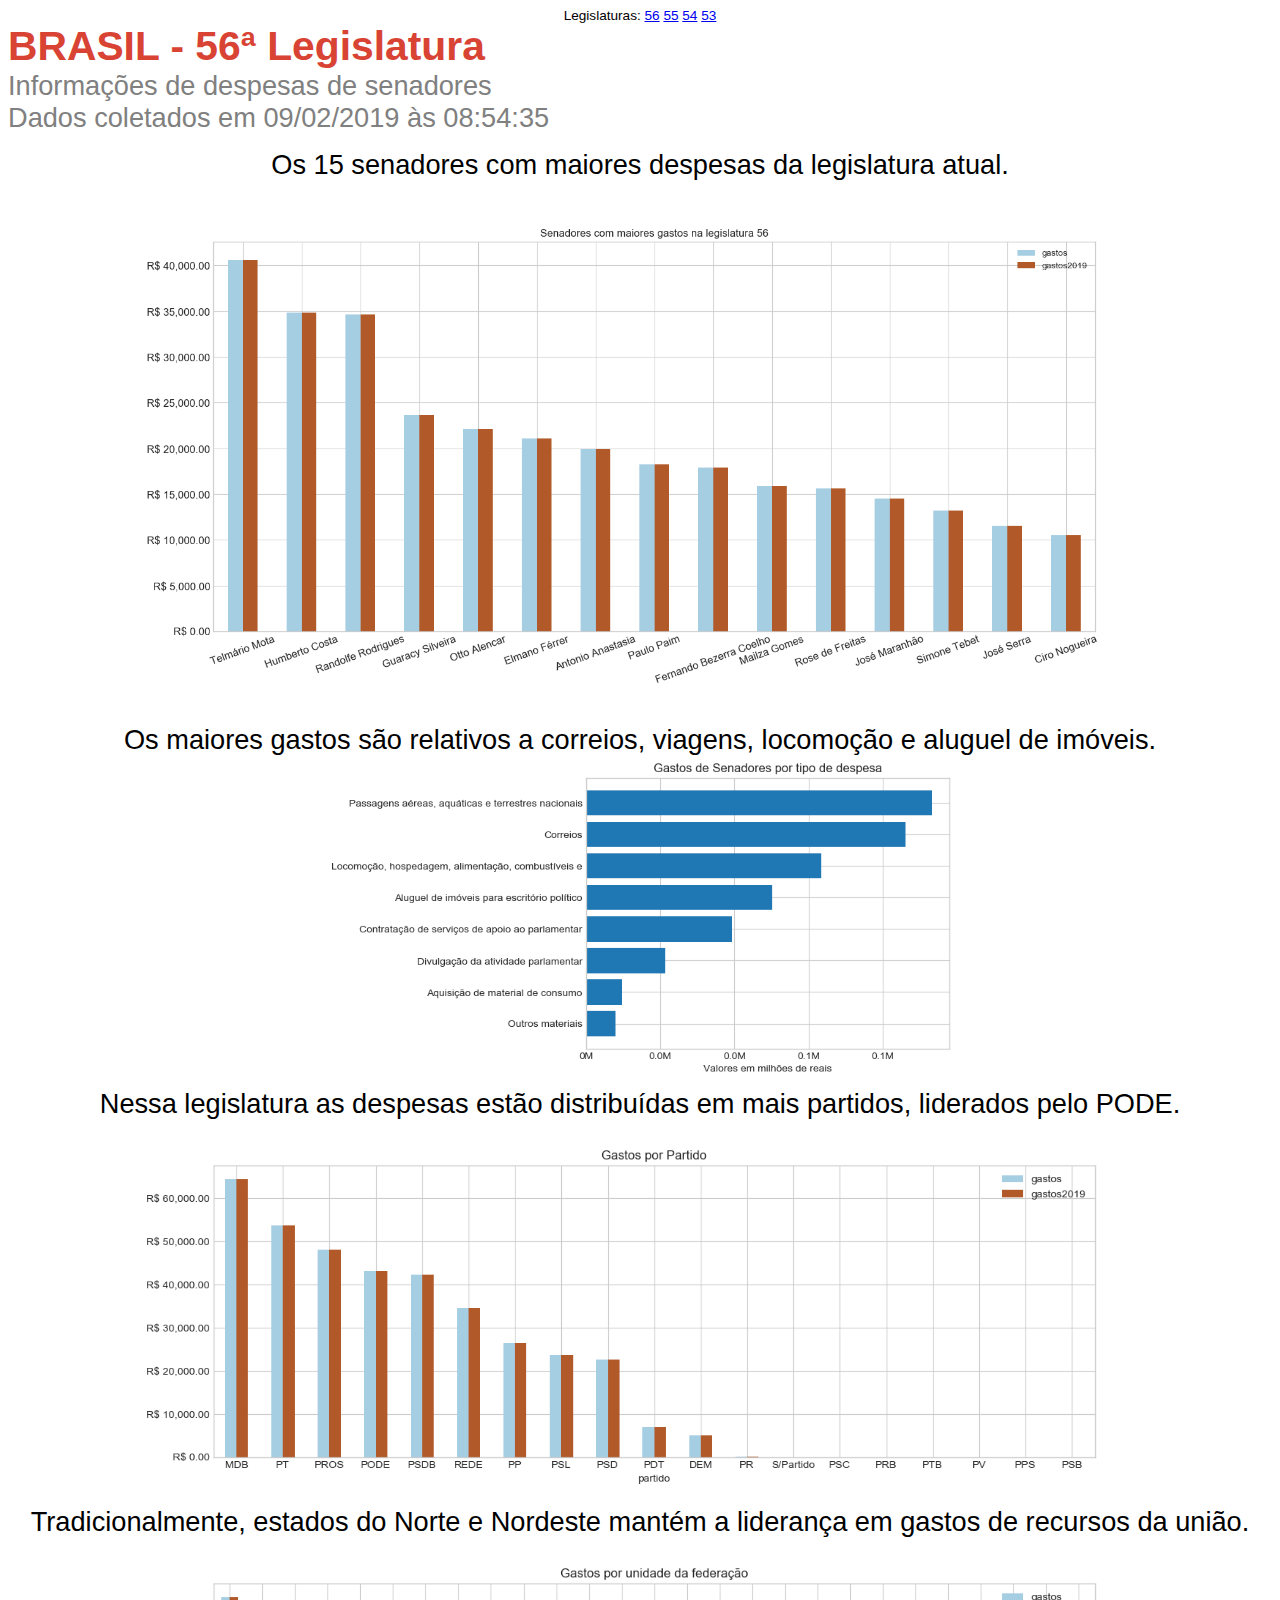
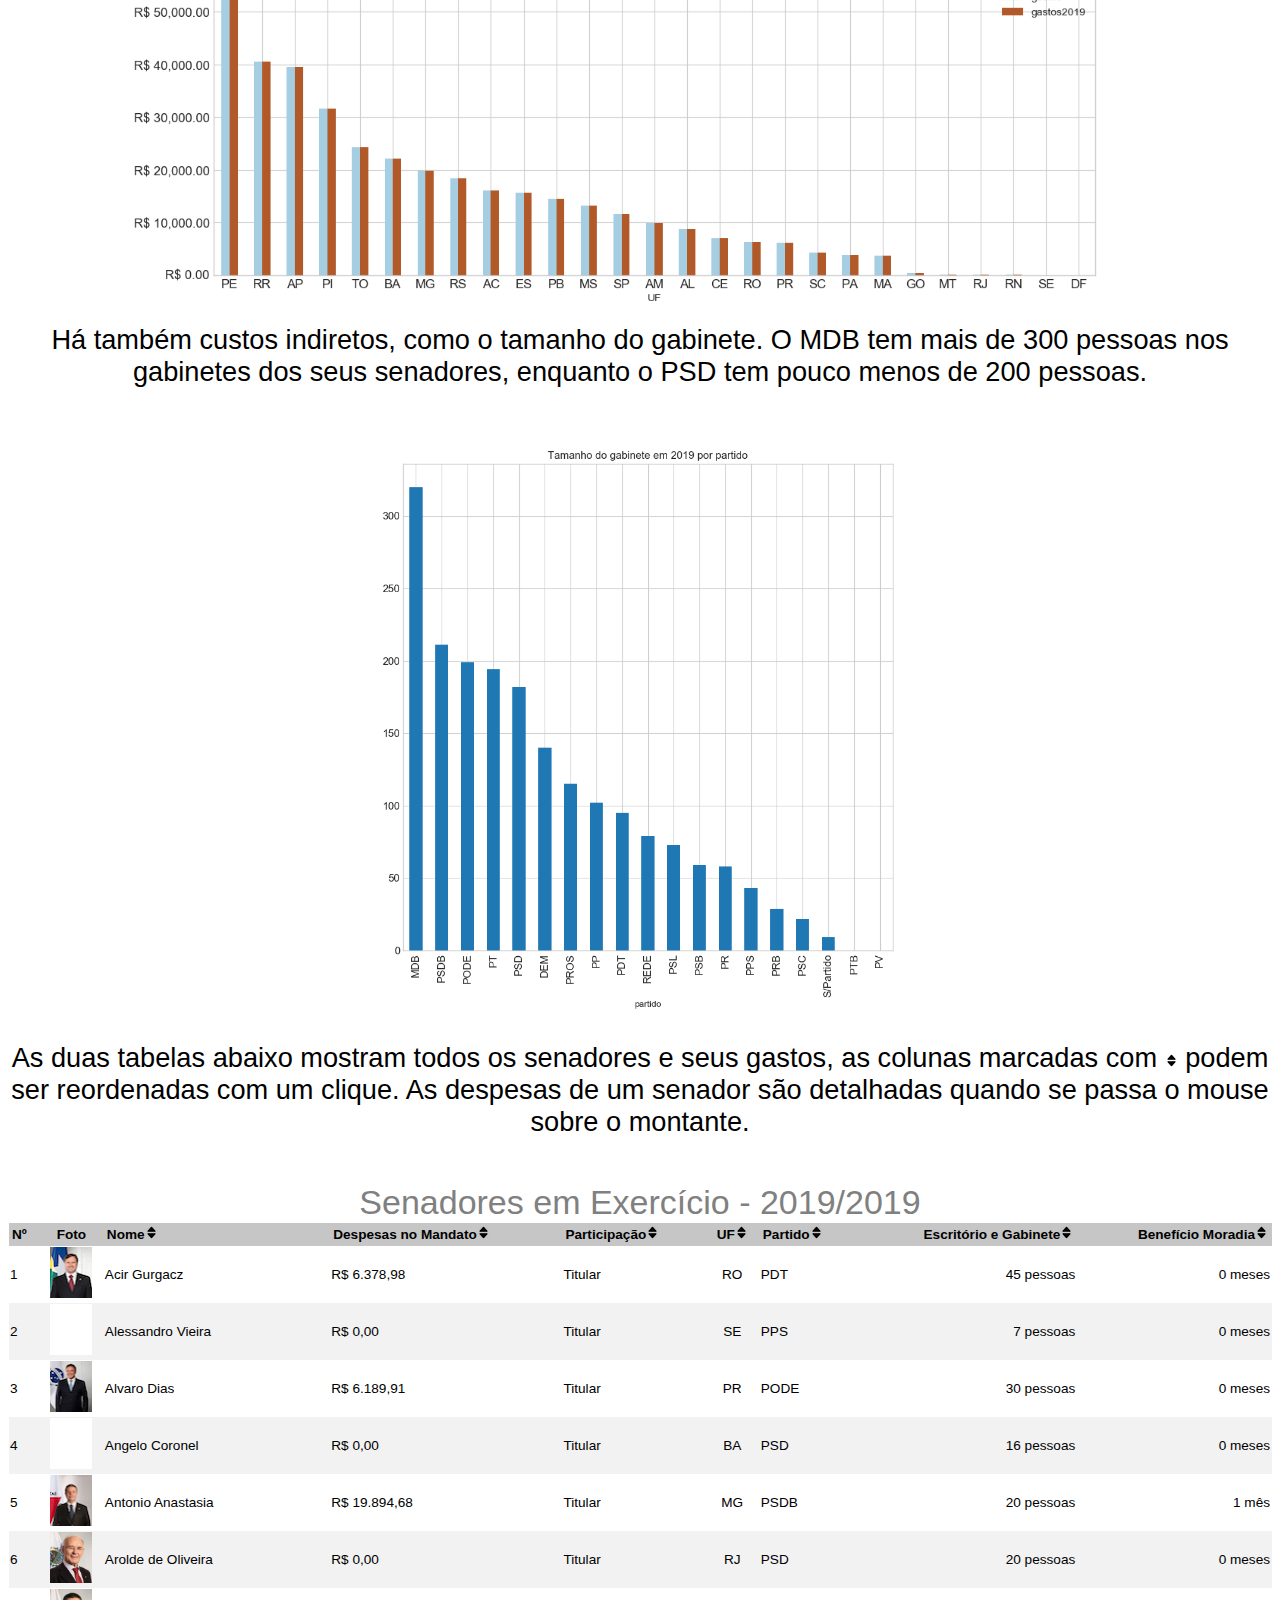
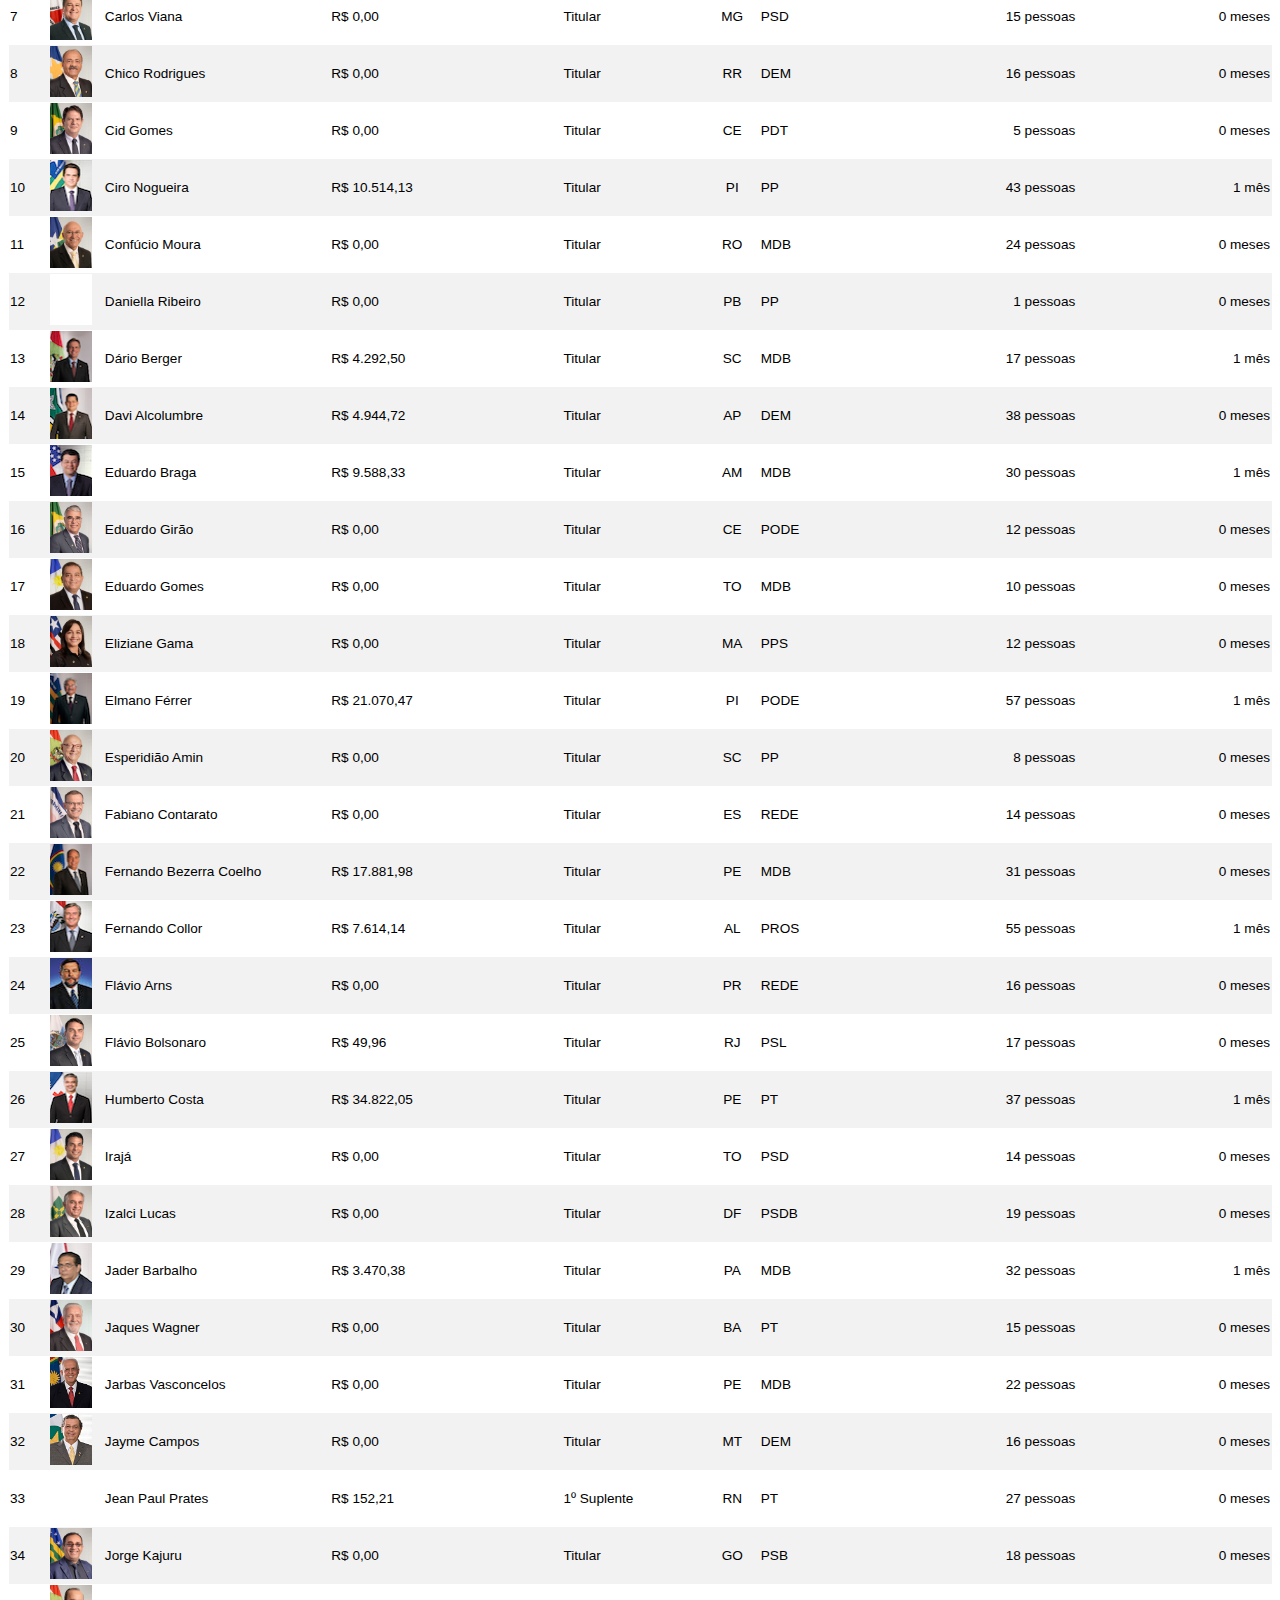
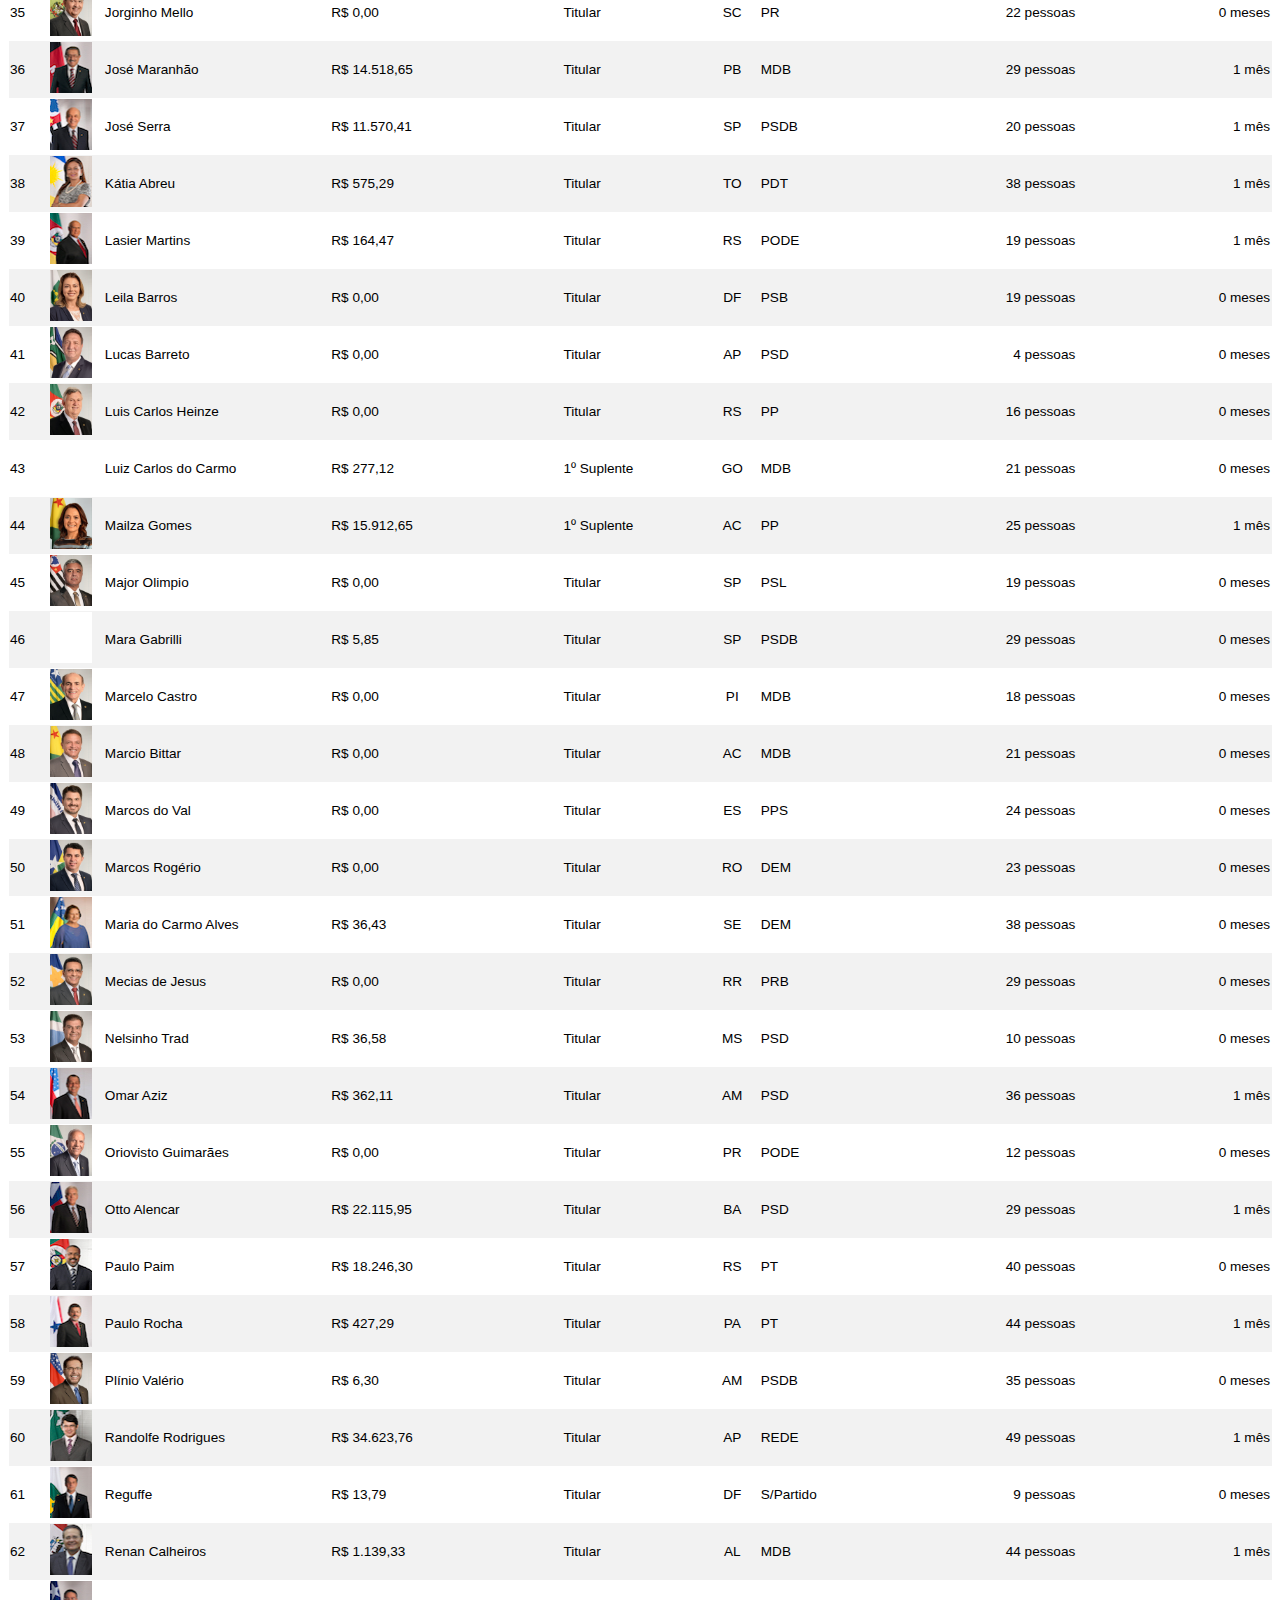
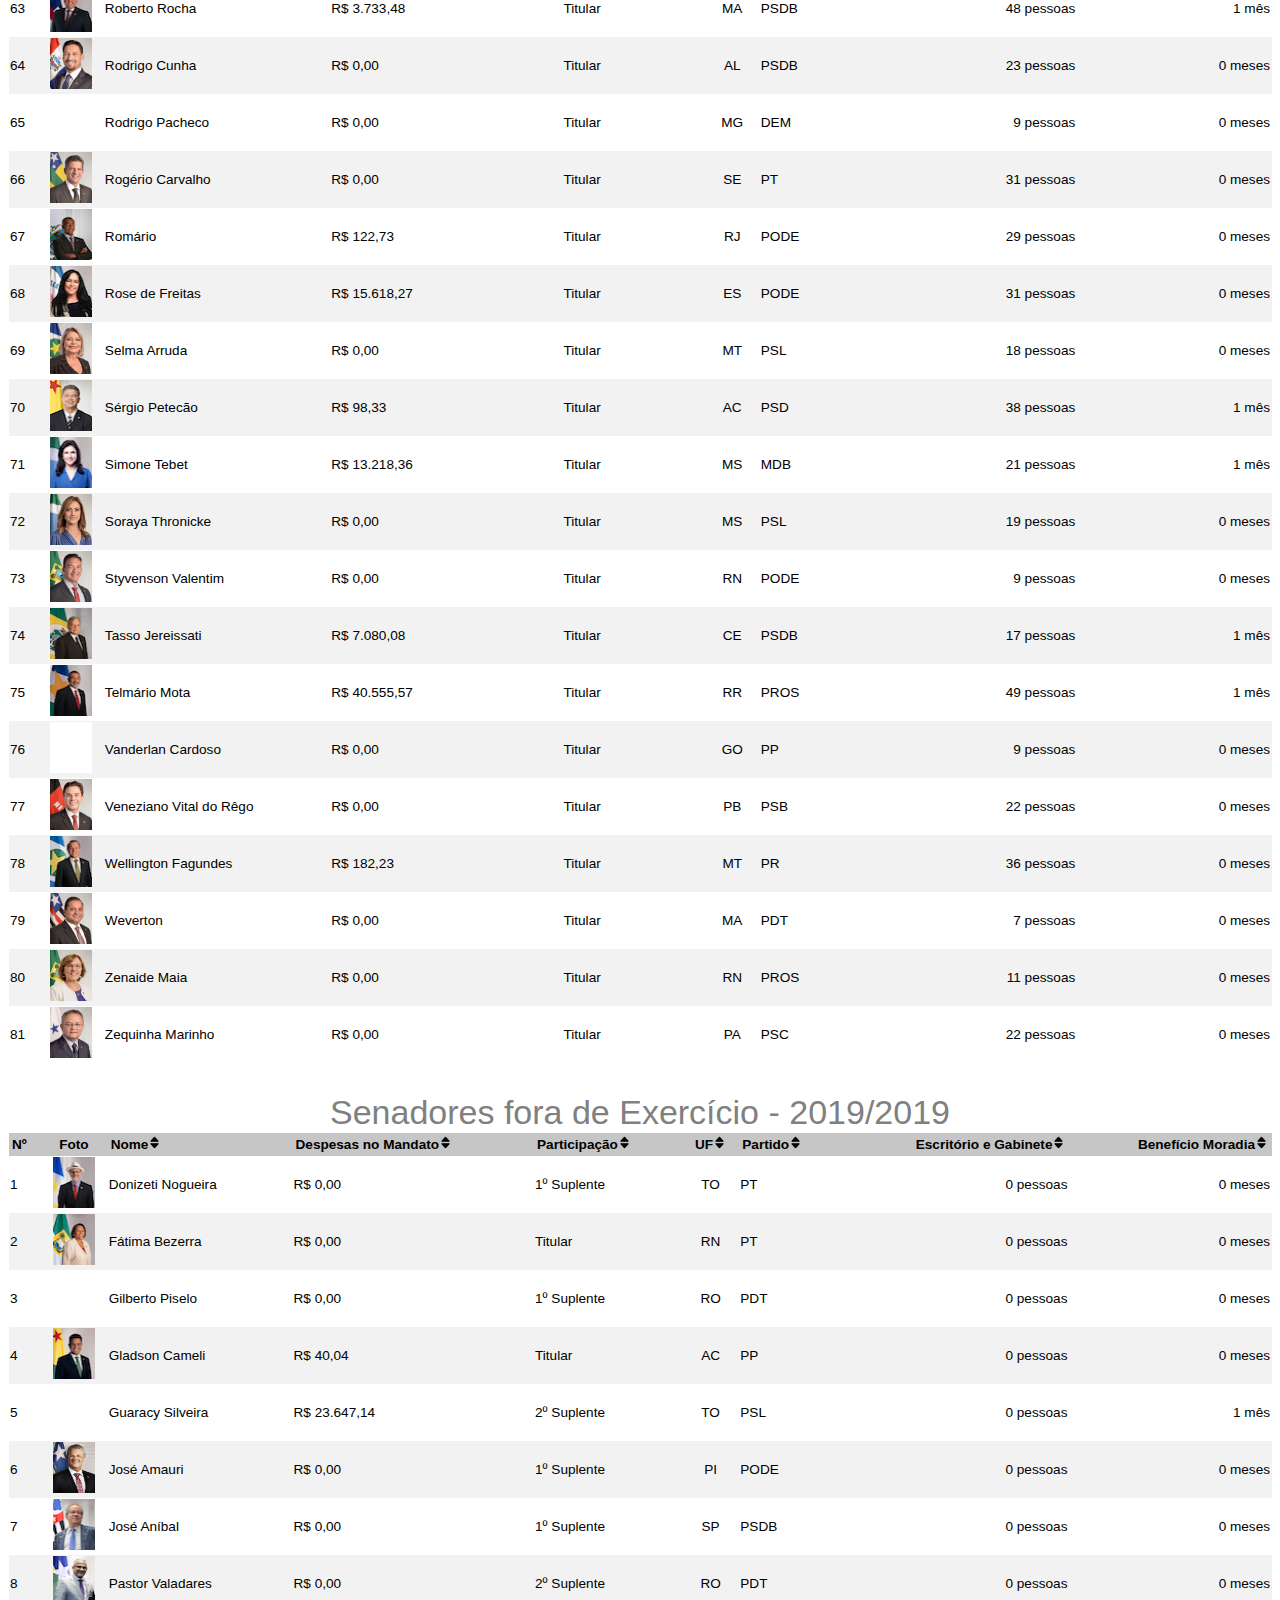
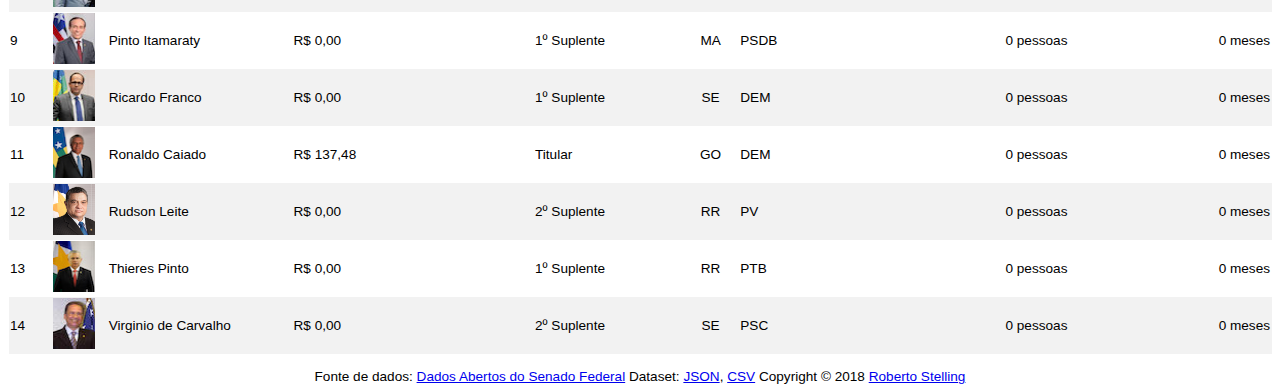
==== commit c6acb8f0: "Atualização de template - Legislatura 56" ====
--- a/index.html
+++ b/index.html
@@ -61,7 +61,7 @@
       </div>
       <div class="TextoImagem">
         <center>
-          <text>Tradicionalmente, Roraima é o estado com maiores gastos de recursos da união.</text>
+          <text>Tradicionalmente, estados do Norte e Nordeste mantém a liderança em gastos de recursos da união.</text>
           <br>
 <!--Imagem--gastoEstados--90-->
 <img src="imagens/56_gastoEstados.png" width="90%"></img>
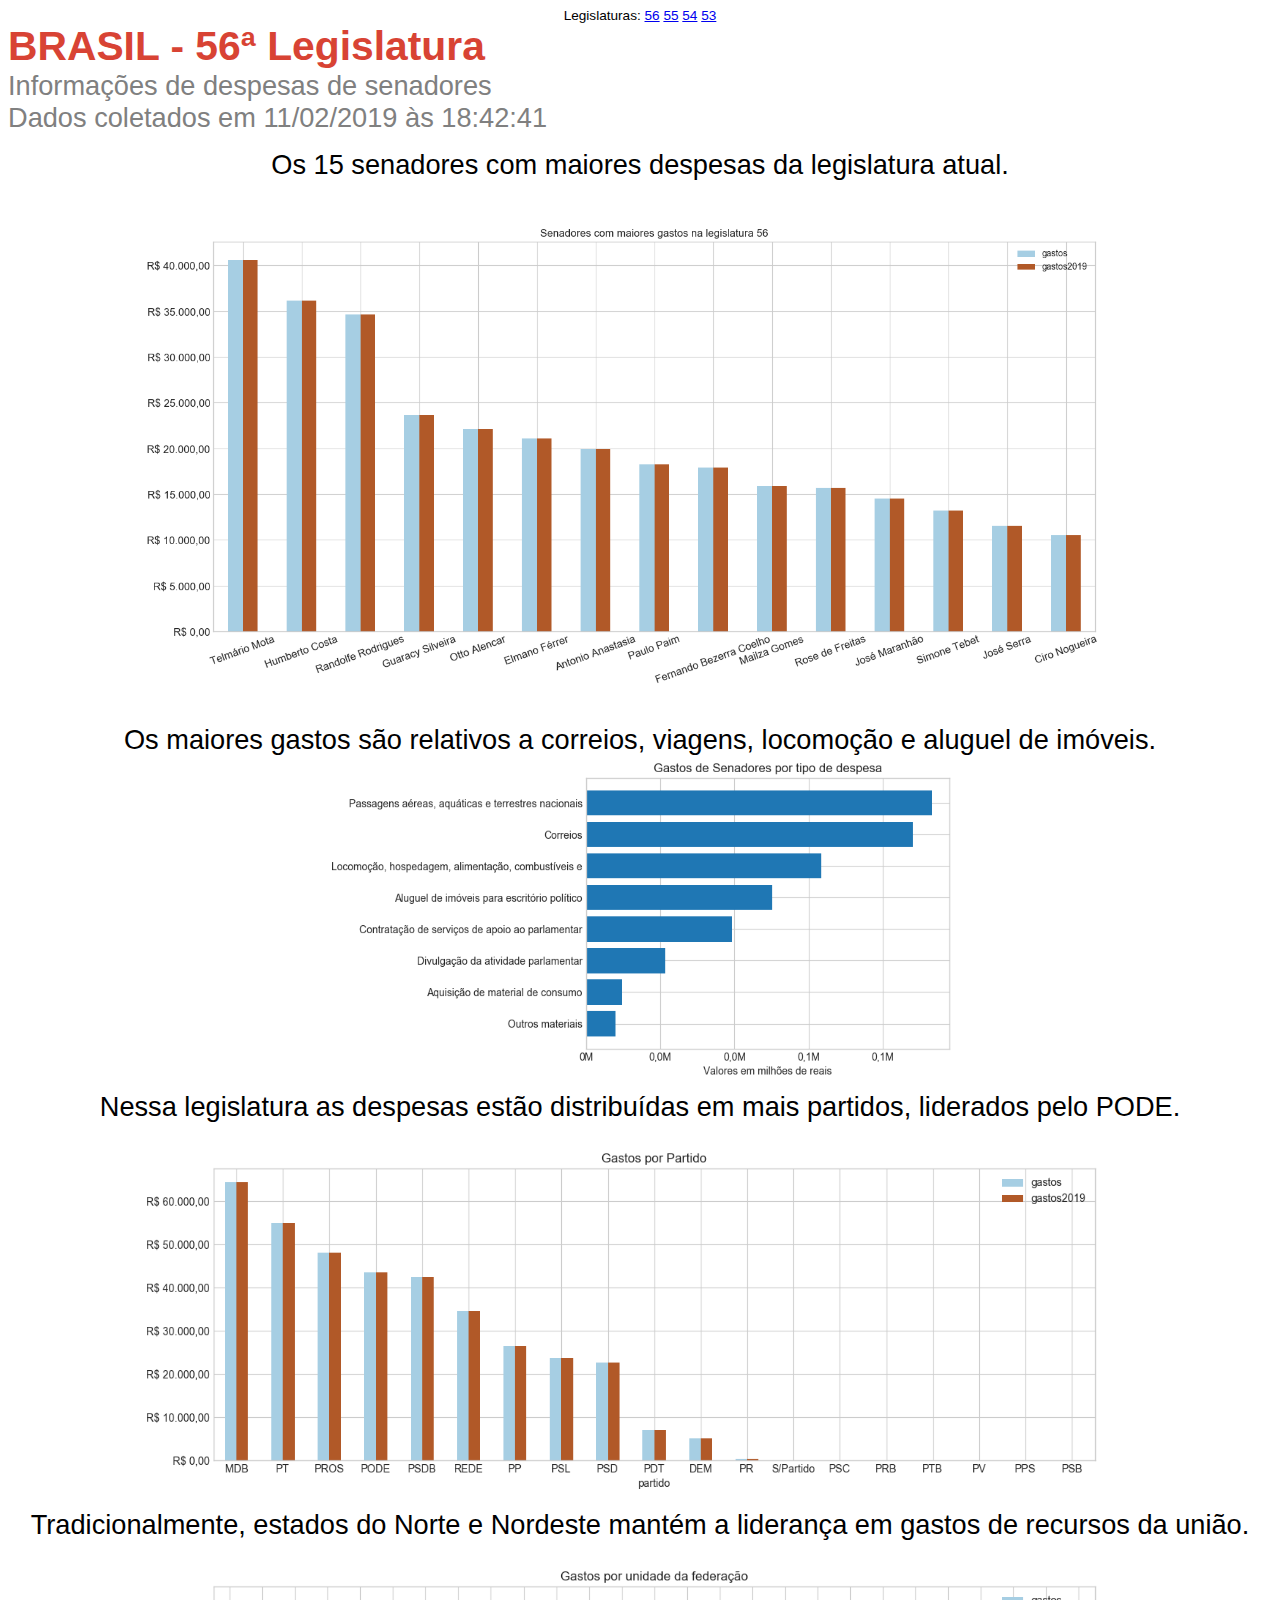
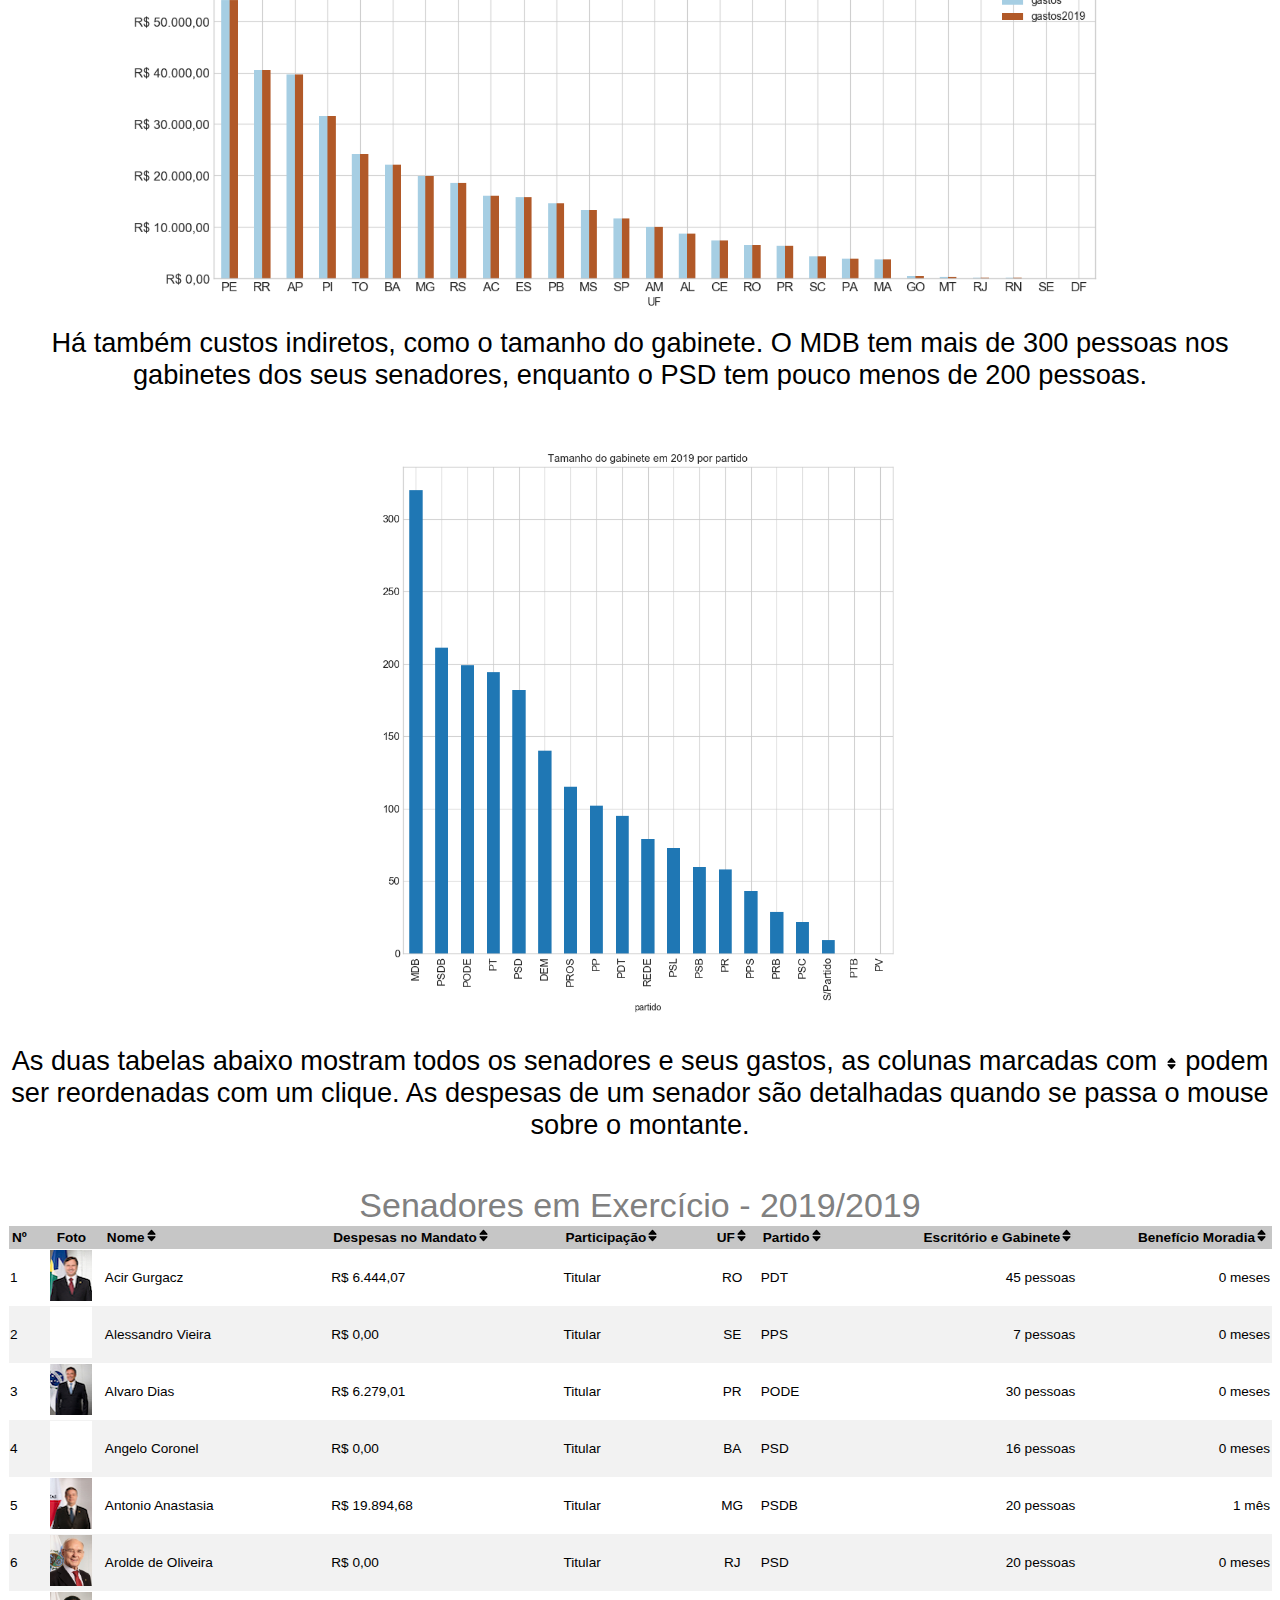
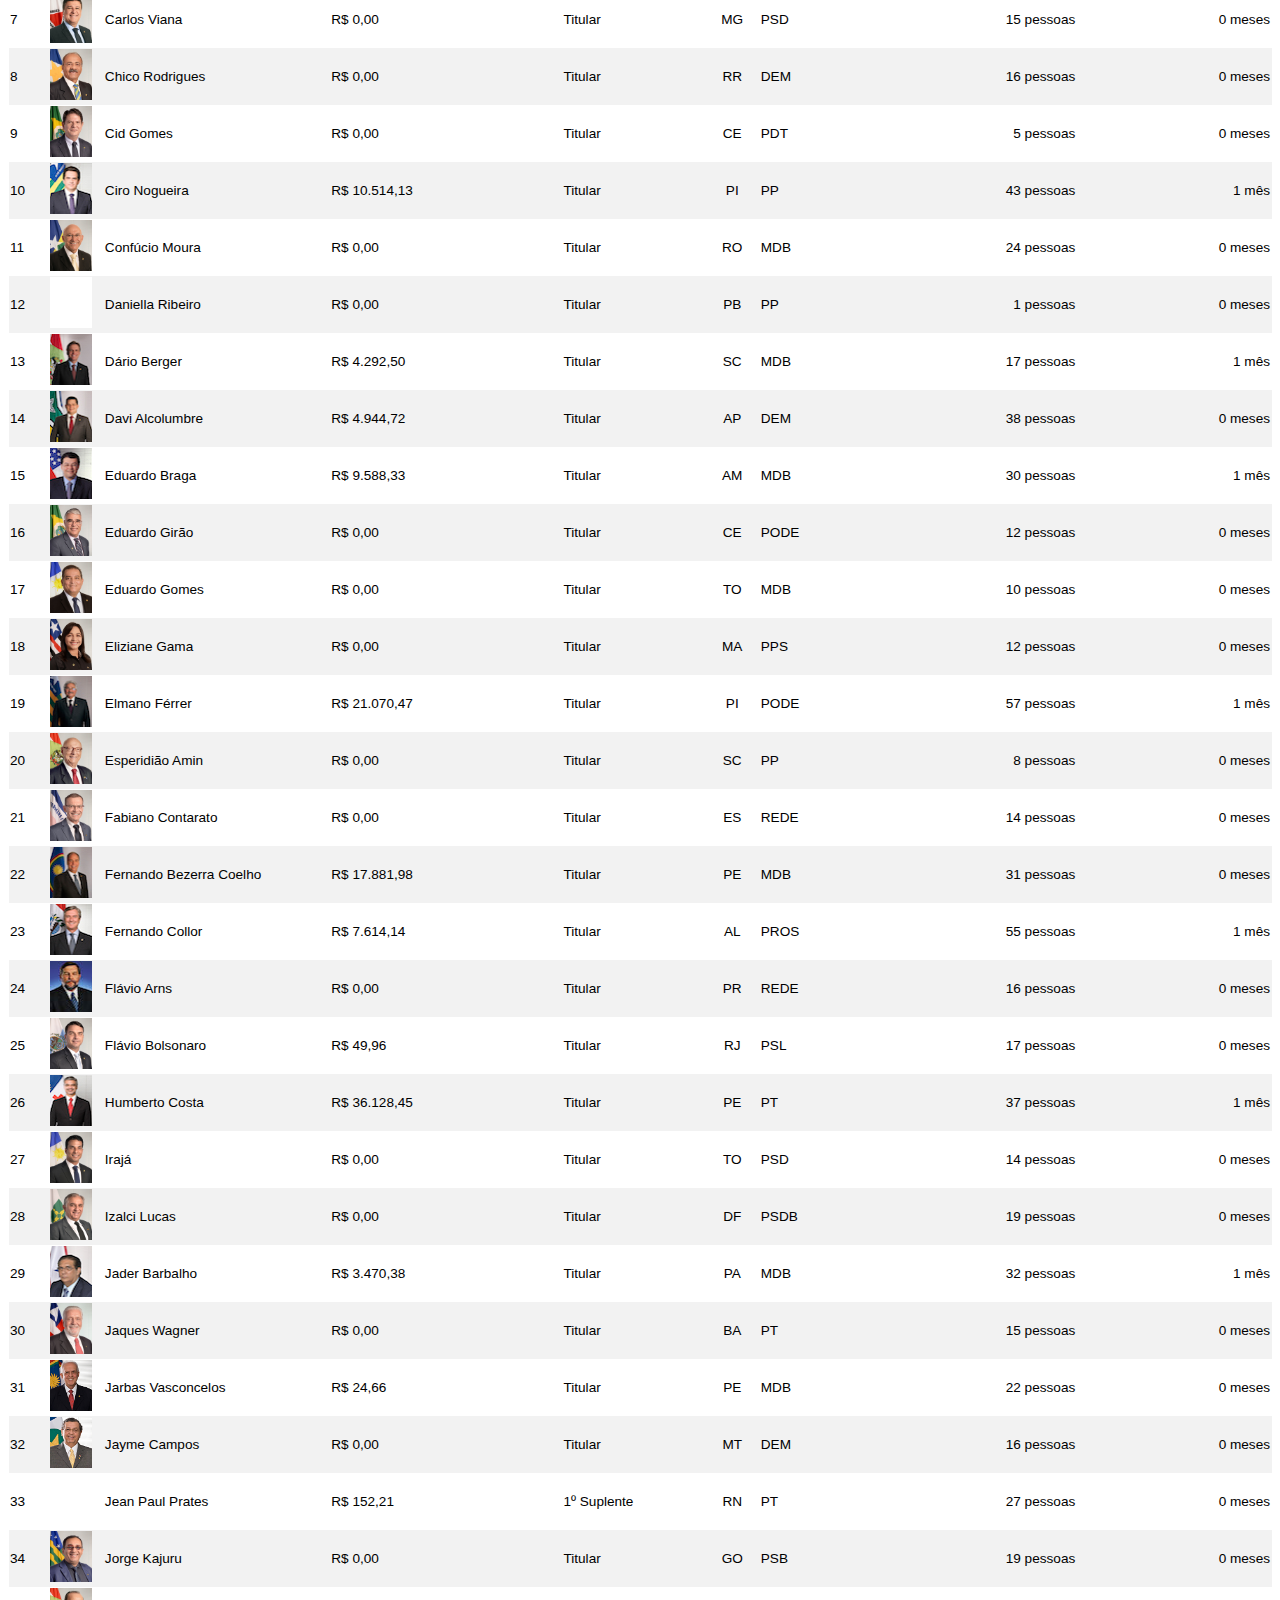
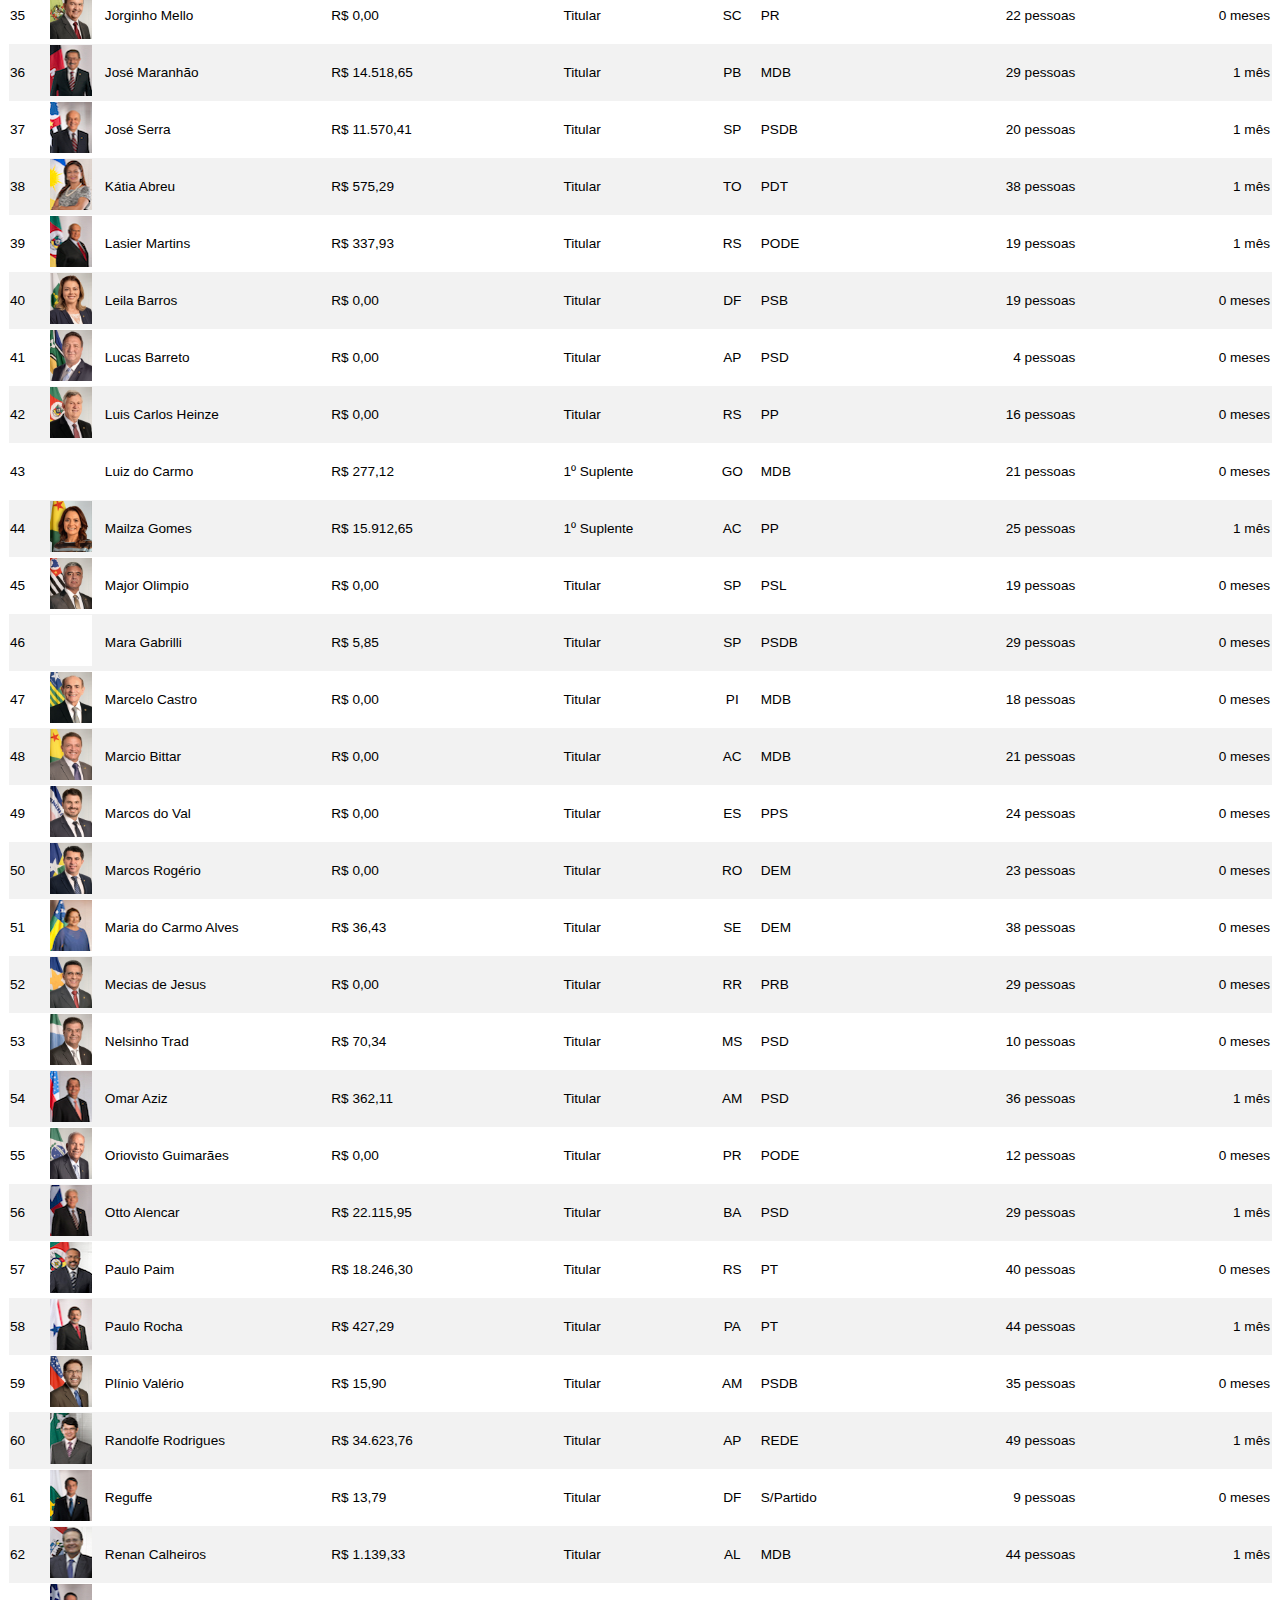
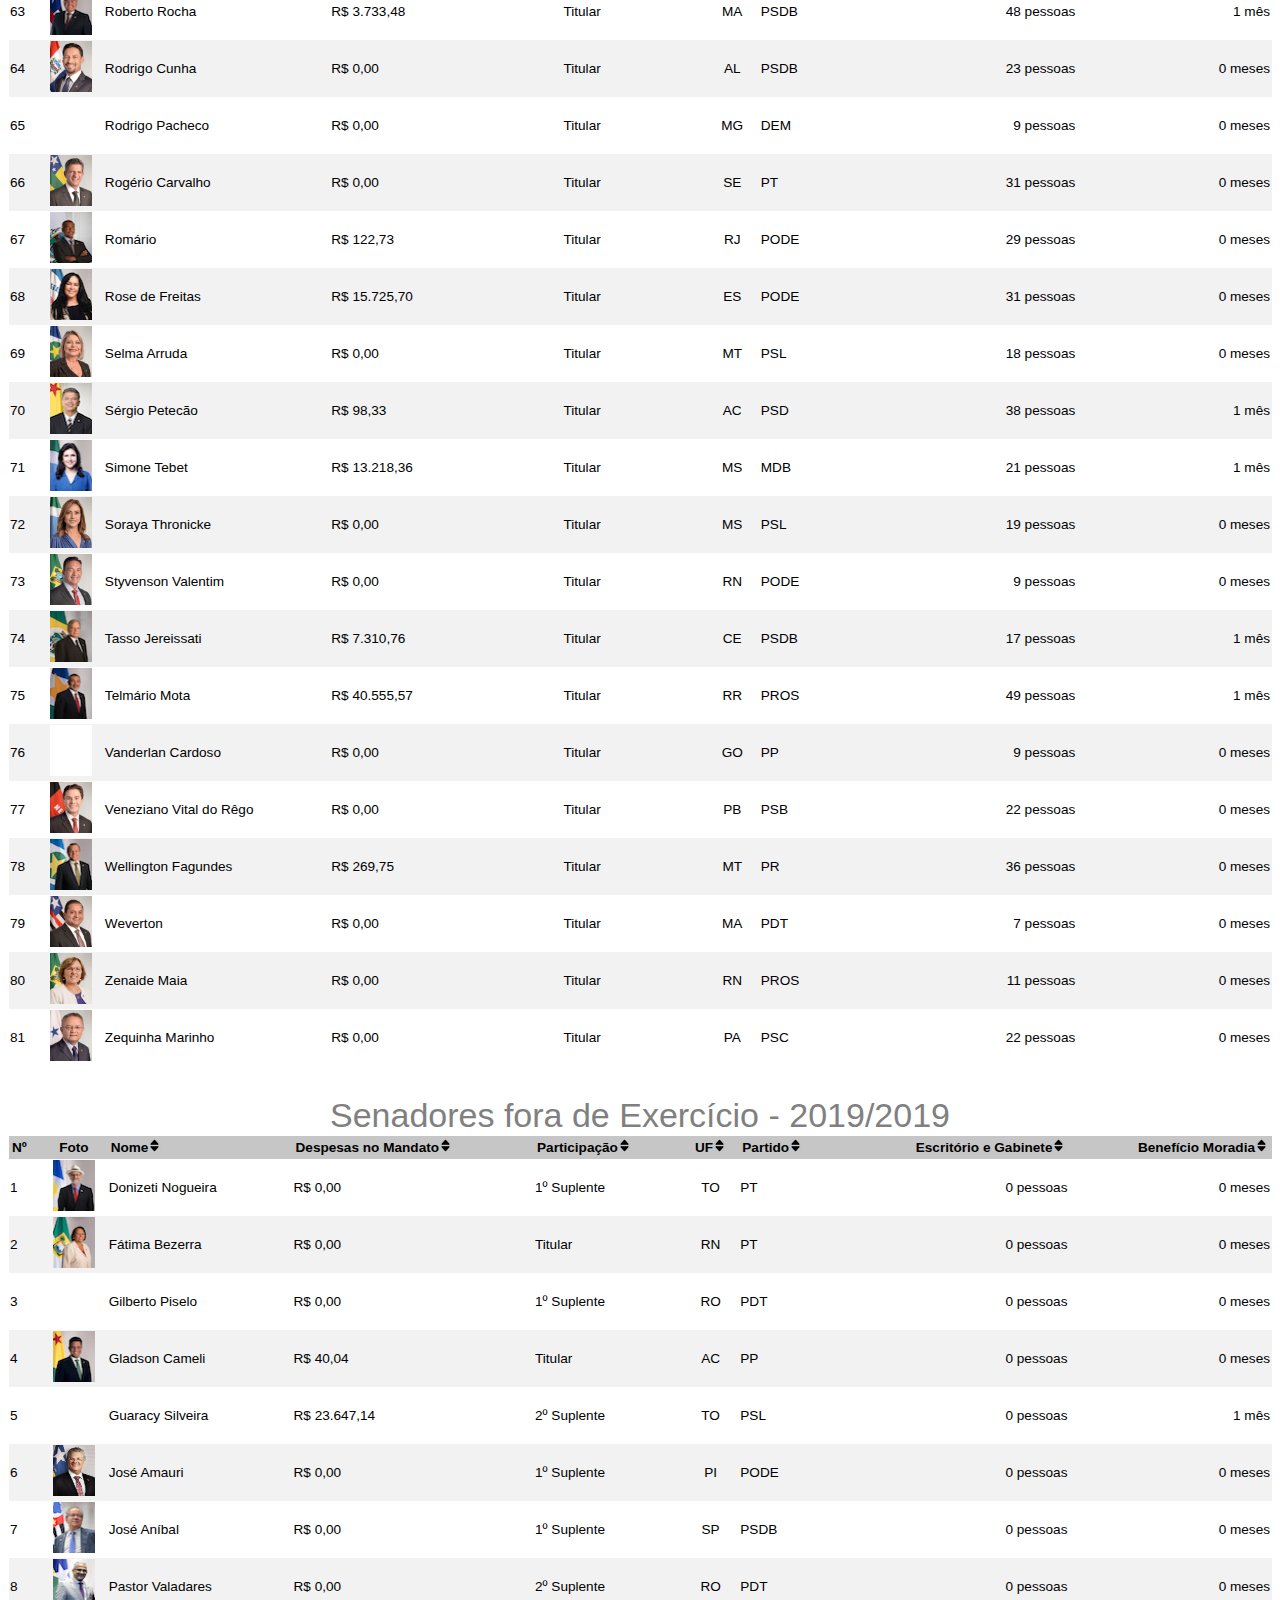
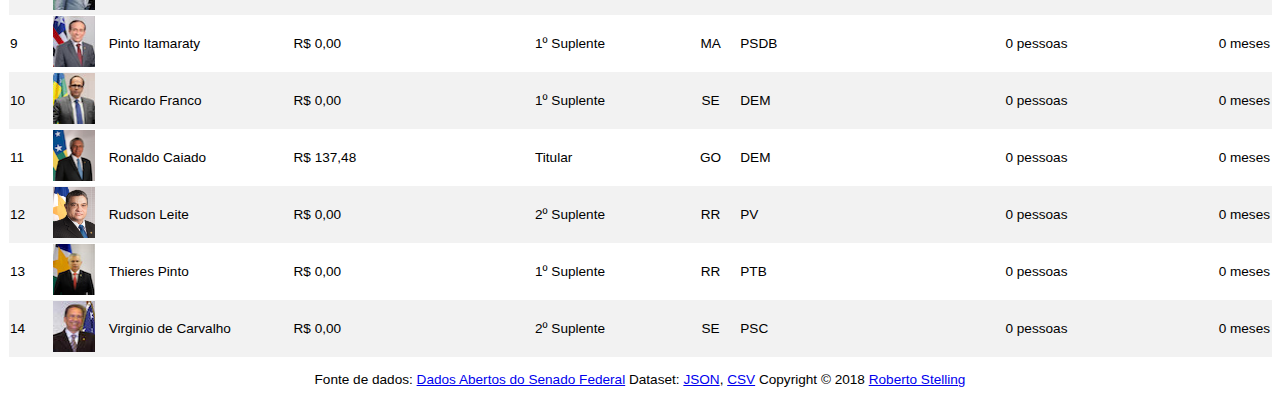
==== commit a7c4441f: "Atualização de dados do Senado (56)- auto" ====
--- a/index.html
+++ b/index.html
@@ -29,9 +29,9 @@
       <div class="row"><b class="SenadoSubTitle">Informações de despesas de senadores</b><br></div>
       <div class="row"><b class="SenadoSubTitle">Dados coletados em 
 <!--Data-->       
-09/02/2019 às 
+11/02/2019 às 
 <!--Hora-->
-08:54:35      </b><br></div>
+18:42:41      </b><br></div>
       <br>
       <div class="TextoImagem">
         <center>
@@ -104,7 +104,7 @@
               <td>1</td>
               <td align='middle'><a href='http://www6g.senado.leg.br/transparencia/sen/4981/?ano=2019' target='_blank'><img src='fotos/senador4981.jpg' height='51' width='42'><span class='fototip'>Crédito foto: Cléber Medeiros/Supres</span></a></td>
               <td align='left'>Acir Gurgacz</td>
-              <td align='left' class='gastos' name='4981'>R$ 6.378,98</td>
+              <td align='left' class='gastos' name='4981'>R$ 6.444,07</td>
               <td align='left'>Titular</td>
               <td align='middle'>RO</td>
               <td align='left'>PDT</td>
@@ -126,7 +126,7 @@
               <td>3</td>
               <td align='middle'><a href='http://www6g.senado.leg.br/transparencia/sen/945/?ano=2019' target='_blank'><img src='fotos/senador945.jpg' height='51' width='42'><span class='fototip'>Crédito foto: Cléber Medeiros/Supres</span></a></td>
               <td align='left'>Alvaro Dias</td>
-              <td align='left' class='gastos' name='945'>R$ 6.189,91</td>
+              <td align='left' class='gastos' name='945'>R$ 6.279,01</td>
               <td align='left'>Titular</td>
               <td align='middle'>PR</td>
               <td align='left'>PODE</td>
@@ -379,7 +379,7 @@
               <td>26</td>
               <td align='middle'><a href='http://www6g.senado.leg.br/transparencia/sen/5008/?ano=2019' target='_blank'><img src='fotos/senador5008.jpg' height='51' width='42'><span class='fototip'>Crédito foto: Cléber Medeiros/Supres</span></a></td>
               <td align='left'>Humberto Costa</td>
-              <td align='left' class='gastos' name='5008'>R$ 34.822,05</td>
+              <td align='left' class='gastos' name='5008'>R$ 36.128,45</td>
               <td align='left'>Titular</td>
               <td align='middle'>PE</td>
               <td align='left'>PT</td>
@@ -434,7 +434,7 @@
               <td>31</td>
               <td align='middle'><a href='http://www6g.senado.leg.br/transparencia/sen/4545/?ano=2019' target='_blank'><img src='fotos/senador4545.jpg' height='51' width='42'><span class='fototip'>Crédito foto: A definir</span></a></td>
               <td align='left'>Jarbas Vasconcelos</td>
-              <td align='left' class='gastos' name='4545'>R$ 0,00</td>
+              <td align='left' class='gastos' name='4545'>R$ 24,66</td>
               <td align='left'>Titular</td>
               <td align='middle'>PE</td>
               <td align='left'>MDB</td>
@@ -471,7 +471,7 @@
               <td align='left'>Titular</td>
               <td align='middle'>GO</td>
               <td align='left'>PSB</td>
-              <td align='right'>18 pessoas</td>
+              <td align='right'>19 pessoas</td>
               <td align='right'>0 meses</td>
             </tr>
             <tr>
@@ -522,7 +522,7 @@
               <td>39</td>
               <td align='middle'><a href='http://www6g.senado.leg.br/transparencia/sen/5533/?ano=2019' target='_blank'><img src='fotos/senador5533.jpg' height='51' width='42'><span class='fototip'>Crédito foto: Senado Federal</span></a></td>
               <td align='left'>Lasier Martins</td>
-              <td align='left' class='gastos' name='5533'>R$ 164,47</td>
+              <td align='left' class='gastos' name='5533'>R$ 337,93</td>
               <td align='left'>Titular</td>
               <td align='middle'>RS</td>
               <td align='left'>PODE</td>
@@ -565,7 +565,7 @@
             <tr>
               <td>43</td>
               <td align='middle'><a href='http://www6g.senado.leg.br/transparencia/sen/5585/?ano=2019' target='_blank'><img src='fotos/senador5585.jpg' height='51' width='42'><span class='fototip'>Crédito foto: Nenhum</span></a></td>
-              <td align='left'>Luiz Carlos do Carmo</td>
+              <td align='left'>Luiz do Carmo</td>
               <td align='left' class='gastos' name='5585'>R$ 277,12</td>
               <td align='left'>1º Suplente</td>
               <td align='middle'>GO</td>
@@ -676,7 +676,7 @@
               <td>53</td>
               <td align='middle'><a href='http://www6g.senado.leg.br/transparencia/sen/5985/?ano=2019' target='_blank'><img src='fotos/senador5985.jpg' height='51' width='42'><span class='fototip'>Crédito foto: A definir</span></a></td>
               <td align='left'>Nelsinho Trad</td>
-              <td align='left' class='gastos' name='5985'>R$ 36,58</td>
+              <td align='left' class='gastos' name='5985'>R$ 70,34</td>
               <td align='left'>Titular</td>
               <td align='middle'>MS</td>
               <td align='left'>PSD</td>
@@ -742,7 +742,7 @@
               <td>59</td>
               <td align='middle'><a href='http://www6g.senado.leg.br/transparencia/sen/5502/?ano=2019' target='_blank'><img src='fotos/senador5502.jpg' height='51' width='42'><span class='fototip'>Crédito foto: A definir</span></a></td>
               <td align='left'>Plínio Valério</td>
-              <td align='left' class='gastos' name='5502'>R$ 6,30</td>
+              <td align='left' class='gastos' name='5502'>R$ 15,90</td>
               <td align='left'>Titular</td>
               <td align='middle'>AM</td>
               <td align='left'>PSDB</td>
@@ -841,7 +841,7 @@
               <td>68</td>
               <td align='middle'><a href='http://www6g.senado.leg.br/transparencia/sen/2331/?ano=2019' target='_blank'><img src='fotos/senador2331.jpg' height='51' width='42'><span class='fototip'>Crédito foto: Senado Federal</span></a></td>
               <td align='left'>Rose de Freitas</td>
-              <td align='left' class='gastos' name='2331'>R$ 15.618,27</td>
+              <td align='left' class='gastos' name='2331'>R$ 15.725,70</td>
               <td align='left'>Titular</td>
               <td align='middle'>ES</td>
               <td align='left'>PODE</td>
@@ -907,7 +907,7 @@
               <td>74</td>
               <td align='middle'><a href='http://www6g.senado.leg.br/transparencia/sen/3396/?ano=2019' target='_blank'><img src='fotos/senador3396.jpg' height='51' width='42'><span class='fototip'>Crédito foto: Senado Federal</span></a></td>
               <td align='left'>Tasso Jereissati</td>
-              <td align='left' class='gastos' name='3396'>R$ 7.080,08</td>
+              <td align='left' class='gastos' name='3396'>R$ 7.310,76</td>
               <td align='left'>Titular</td>
               <td align='middle'>CE</td>
               <td align='left'>PSDB</td>
@@ -951,7 +951,7 @@
               <td>78</td>
               <td align='middle'><a href='http://www6g.senado.leg.br/transparencia/sen/1173/?ano=2019' target='_blank'><img src='fotos/senador1173.jpg' height='51' width='42'><span class='fototip'>Crédito foto: Senado Federal</span></a></td>
               <td align='left'>Wellington Fagundes</td>
-              <td align='left' class='gastos' name='1173'>R$ 182,23</td>
+              <td align='left' class='gastos' name='1173'>R$ 269,75</td>
               <td align='left'>Titular</td>
               <td align='middle'>MT</td>
               <td align='left'>PR</td>
